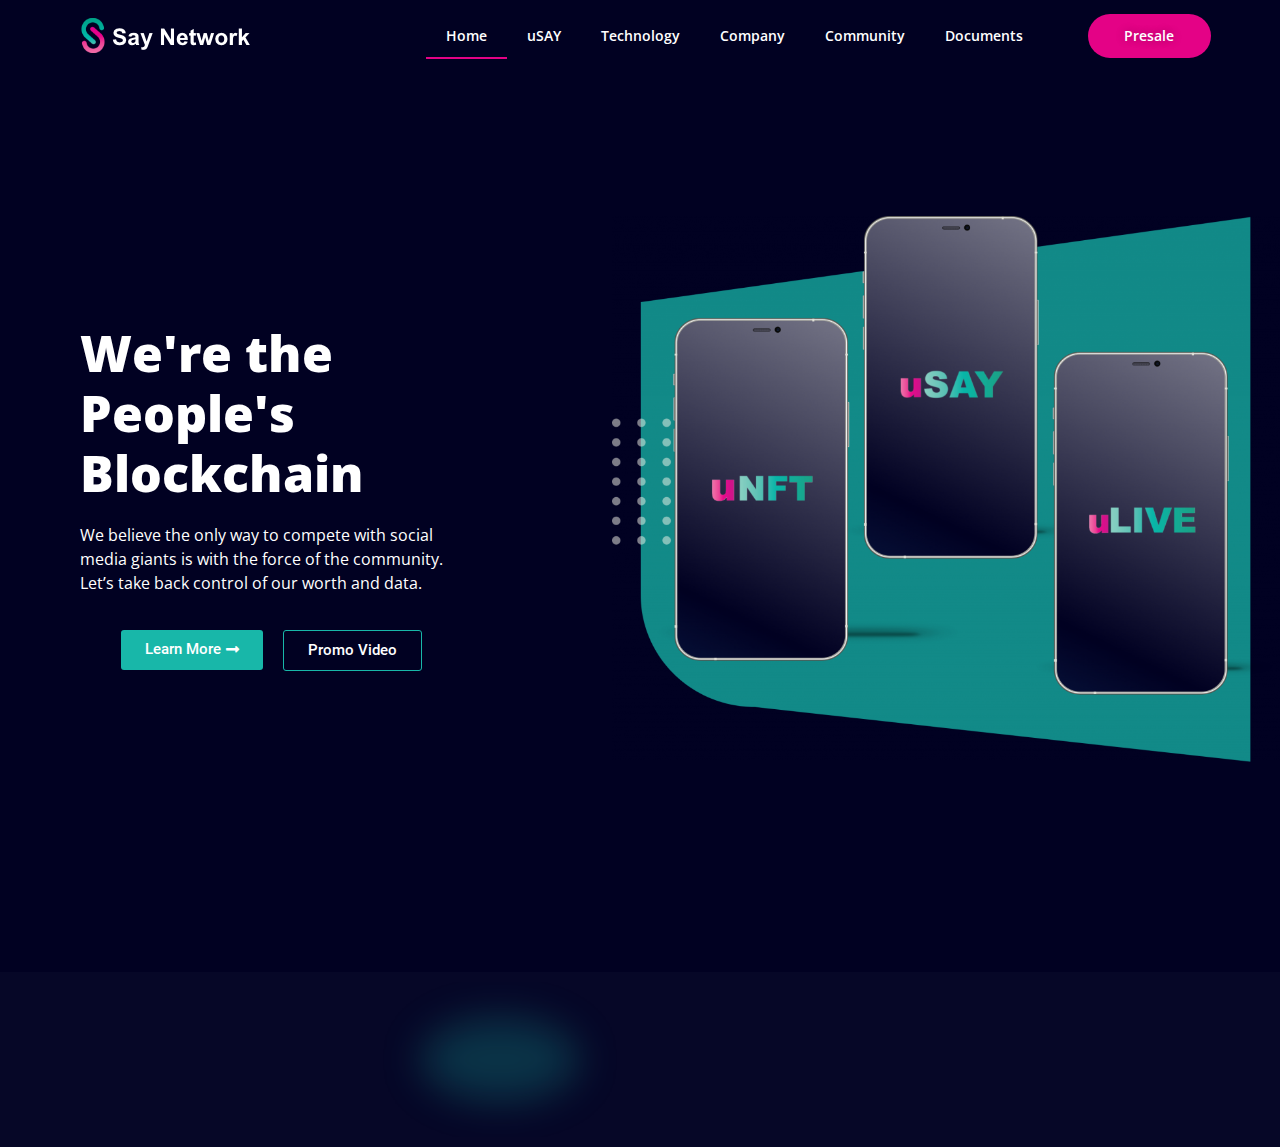
==== index.html @ 8c5a683a "init" ====
<!DOCTYPE html>
<html lang="en-US">

<head>
	<meta charset="UTF-8">
	<title>We&#039;re the People&#039;s Blockchain</title>
	<meta name="robots" content="max-image-preview:large">
	<link rel="dns-prefetch" href="//s.w.org">
	<link rel="alternate" type="application/rss+xml" title=" &raquo; Feed" href="https://saynetwork.io/feed/">
	<link rel="alternate" type="application/rss+xml" title=" &raquo; Comments Feed"
		href="https://saynetwork.io/comments/feed/">
	<script type="text/javascript">
		window._wpemojiSettings = {
			"baseUrl": "https:\/\/s.w.org\/images\/core\/emoji\/14.0.0\/72x72\/",
			"ext": ".png",
			"svgUrl": "https:\/\/s.w.org\/images\/core\/emoji\/14.0.0\/svg\/",
			"svgExt": ".svg",
			"source": {
				"concatemoji": "https:\/\/saynetwork.io\/wp-includes\/js\/wp-emoji-release.min.js?ver=6.0"
			}
		};
		/*! This file is auto-generated */
		! function (e, a, t) {
			var n, r, o, i = a.createElement("canvas"),
				p = i.getContext && i.getContext("2d");

			function s(e, t) {
				var a = String.fromCharCode,
					e = (p.clearRect(0, 0, i.width, i.height), p.fillText(a.apply(this, e), 0, 0), i.toDataURL());
				return p.clearRect(0, 0, i.width, i.height), p.fillText(a.apply(this, t), 0, 0), e === i.toDataURL()
			}

			function c(e) {
				var t = a.createElement("script");
				t.src = e, t.defer = t.type = "text/javascript", a.getElementsByTagName("head")[0].appendChild(t)
			}
			for (o = Array("flag", "emoji"), t.supports = {
					everything: !0,
					everythingExceptFlag: !0
				}, r = 0; r < o.length; r++) t.supports[o[r]] = function (e) {
				if (!p || !p.fillText) return !1;
				switch (p.textBaseline = "top", p.font = "600 32px Arial", e) {
					case "flag":
						return s([127987, 65039, 8205, 9895, 65039], [127987, 65039, 8203, 9895, 65039]) ? !1 : !s([55356,
							56826, 55356, 56819
						], [55356, 56826, 8203, 55356, 56819]) && !s([55356, 57332, 56128, 56423, 56128, 56418, 56128,
							56421, 56128, 56430, 56128, 56423, 56128, 56447
						], [55356, 57332, 8203, 56128, 56423, 8203, 56128, 56418, 8203, 56128, 56421, 8203, 56128,
							56430, 8203, 56128, 56423, 8203, 56128, 56447
						]);
					case "emoji":
						return !s([129777, 127995, 8205, 129778, 127999], [129777, 127995, 8203, 129778, 127999])
				}
				return !1
			}(o[r]), t.supports.everything = t.supports.everything && t.supports[o[r]], "flag" !== o[r] && (t.supports
				.everythingExceptFlag = t.supports.everythingExceptFlag && t.supports[o[r]]);
			t.supports.everythingExceptFlag = t.supports.everythingExceptFlag && !t.supports.flag, t.DOMReady = !1, t
				.readyCallback = function () {
					t.DOMReady = !0
				}, t.supports.everything || (n = function () {
						t.readyCallback()
					}, a.addEventListener ? (a.addEventListener("DOMContentLoaded", n, !1), e.addEventListener("load", n, !
					1)) : (e.attachEvent("onload", n), a.attachEvent("onreadystatechange", function () {
						"complete" === a.readyState && t.readyCallback()
					})), (e = t.source || {}).concatemoji ? c(e.concatemoji) : e.wpemoji && e.twemoji && (c(e.twemoji), c(e
						.wpemoji)))
		}(window, document, window._wpemojiSettings);
	</script>
	<style type="text/css">
		img.wp-smiley,
		img.emoji {
			display: inline !important;
			border: none !important;
			box-shadow: none !important;
			height: 1em !important;
			width: 1em !important;
			margin: 0 0.07em !important;
			vertical-align: -0.1em !important;
			background: none !important;
			padding: 0 !important;
		}
	</style>
	<link rel="stylesheet" id="wp-block-library-css" href="css/style.min_1.css" type="text/css" media="all">
	<link rel="stylesheet" id="wc-blocks-vendors-style-css" href="css/wc-blocks-vendors-style.css" type="text/css"
		media="all">
	<link rel="stylesheet" id="wc-blocks-style-css" href="css/wc-blocks-style.css" type="text/css" media="all">
	<style id="global-styles-inline-css" type="text/css">
		body {
			--wp--preset--color--black: #000000;
			--wp--preset--color--cyan-bluish-gray: #abb8c3;
			--wp--preset--color--white: #ffffff;
			--wp--preset--color--pale-pink: #f78da7;
			--wp--preset--color--vivid-red: #cf2e2e;
			--wp--preset--color--luminous-vivid-orange: #ff6900;
			--wp--preset--color--luminous-vivid-amber: #fcb900;
			--wp--preset--color--light-green-cyan: #7bdcb5;
			--wp--preset--color--vivid-green-cyan: #00d084;
			--wp--preset--color--pale-cyan-blue: #8ed1fc;
			--wp--preset--color--vivid-cyan-blue: #0693e3;
			--wp--preset--color--vivid-purple: #9b51e0;
			--wp--preset--gradient--vivid-cyan-blue-to-vivid-purple: linear-gradient(135deg, rgba(6, 147, 227, 1) 0%, rgb(155, 81, 224) 100%);
			--wp--preset--gradient--light-green-cyan-to-vivid-green-cyan: linear-gradient(135deg, rgb(122, 220, 180) 0%, rgb(0, 208, 130) 100%);
			--wp--preset--gradient--luminous-vivid-amber-to-luminous-vivid-orange: linear-gradient(135deg, rgba(252, 185, 0, 1) 0%, rgba(255, 105, 0, 1) 100%);
			--wp--preset--gradient--luminous-vivid-orange-to-vivid-red: linear-gradient(135deg, rgba(255, 105, 0, 1) 0%, rgb(207, 46, 46) 100%);
			--wp--preset--gradient--very-light-gray-to-cyan-bluish-gray: linear-gradient(135deg, rgb(238, 238, 238) 0%, rgb(169, 184, 195) 100%);
			--wp--preset--gradient--cool-to-warm-spectrum: linear-gradient(135deg, rgb(74, 234, 220) 0%, rgb(151, 120, 209) 20%, rgb(207, 42, 186) 40%, rgb(238, 44, 130) 60%, rgb(251, 105, 98) 80%, rgb(254, 248, 76) 100%);
			--wp--preset--gradient--blush-light-purple: linear-gradient(135deg, rgb(255, 206, 236) 0%, rgb(152, 150, 240) 100%);
			--wp--preset--gradient--blush-bordeaux: linear-gradient(135deg, rgb(254, 205, 165) 0%, rgb(254, 45, 45) 50%, rgb(107, 0, 62) 100%);
			--wp--preset--gradient--luminous-dusk: linear-gradient(135deg, rgb(255, 203, 112) 0%, rgb(199, 81, 192) 50%, rgb(65, 88, 208) 100%);
			--wp--preset--gradient--pale-ocean: linear-gradient(135deg, rgb(255, 245, 203) 0%, rgb(182, 227, 212) 50%, rgb(51, 167, 181) 100%);
			--wp--preset--gradient--electric-grass: linear-gradient(135deg, rgb(202, 248, 128) 0%, rgb(113, 206, 126) 100%);
			--wp--preset--gradient--midnight: linear-gradient(135deg, rgb(2, 3, 129) 0%, rgb(40, 116, 252) 100%);
			--wp--preset--duotone--dark-grayscale: url('index.html#wp-duotone-dark-grayscale');
			--wp--preset--duotone--grayscale: url('index.html#wp-duotone-grayscale');
			--wp--preset--duotone--purple-yellow: url('index.html#wp-duotone-purple-yellow');
			--wp--preset--duotone--blue-red: url('index.html#wp-duotone-blue-red');
			--wp--preset--duotone--midnight: url('index.html#wp-duotone-midnight');
			--wp--preset--duotone--magenta-yellow: url('index.html#wp-duotone-magenta-yellow');
			--wp--preset--duotone--purple-green: url('index.html#wp-duotone-purple-green');
			--wp--preset--duotone--blue-orange: url('index.html#wp-duotone-blue-orange');
			--wp--preset--font-size--small: 13px;
			--wp--preset--font-size--medium: 20px;
			--wp--preset--font-size--large: 36px;
			--wp--preset--font-size--x-large: 42px;
		}

		.has-black-color {
			color: var(--wp--preset--color--black) !important;
		}

		.has-cyan-bluish-gray-color {
			color: var(--wp--preset--color--cyan-bluish-gray) !important;
		}

		.has-white-color {
			color: var(--wp--preset--color--white) !important;
		}

		.has-pale-pink-color {
			color: var(--wp--preset--color--pale-pink) !important;
		}

		.has-vivid-red-color {
			color: var(--wp--preset--color--vivid-red) !important;
		}

		.has-luminous-vivid-orange-color {
			color: var(--wp--preset--color--luminous-vivid-orange) !important;
		}

		.has-luminous-vivid-amber-color {
			color: var(--wp--preset--color--luminous-vivid-amber) !important;
		}

		.has-light-green-cyan-color {
			color: var(--wp--preset--color--light-green-cyan) !important;
		}

		.has-vivid-green-cyan-color {
			color: var(--wp--preset--color--vivid-green-cyan) !important;
		}

		.has-pale-cyan-blue-color {
			color: var(--wp--preset--color--pale-cyan-blue) !important;
		}

		.has-vivid-cyan-blue-color {
			color: var(--wp--preset--color--vivid-cyan-blue) !important;
		}

		.has-vivid-purple-color {
			color: var(--wp--preset--color--vivid-purple) !important;
		}

		.has-black-background-color {
			background-color: var(--wp--preset--color--black) !important;
		}

		.has-cyan-bluish-gray-background-color {
			background-color: var(--wp--preset--color--cyan-bluish-gray) !important;
		}

		.has-white-background-color {
			background-color: var(--wp--preset--color--white) !important;
		}

		.has-pale-pink-background-color {
			background-color: var(--wp--preset--color--pale-pink) !important;
		}

		.has-vivid-red-background-color {
			background-color: var(--wp--preset--color--vivid-red) !important;
		}

		.has-luminous-vivid-orange-background-color {
			background-color: var(--wp--preset--color--luminous-vivid-orange) !important;
		}

		.has-luminous-vivid-amber-background-color {
			background-color: var(--wp--preset--color--luminous-vivid-amber) !important;
		}

		.has-light-green-cyan-background-color {
			background-color: var(--wp--preset--color--light-green-cyan) !important;
		}

		.has-vivid-green-cyan-background-color {
			background-color: var(--wp--preset--color--vivid-green-cyan) !important;
		}

		.has-pale-cyan-blue-background-color {
			background-color: var(--wp--preset--color--pale-cyan-blue) !important;
		}

		.has-vivid-cyan-blue-background-color {
			background-color: var(--wp--preset--color--vivid-cyan-blue) !important;
		}

		.has-vivid-purple-background-color {
			background-color: var(--wp--preset--color--vivid-purple) !important;
		}

		.has-black-border-color {
			border-color: var(--wp--preset--color--black) !important;
		}

		.has-cyan-bluish-gray-border-color {
			border-color: var(--wp--preset--color--cyan-bluish-gray) !important;
		}

		.has-white-border-color {
			border-color: var(--wp--preset--color--white) !important;
		}

		.has-pale-pink-border-color {
			border-color: var(--wp--preset--color--pale-pink) !important;
		}

		.has-vivid-red-border-color {
			border-color: var(--wp--preset--color--vivid-red) !important;
		}

		.has-luminous-vivid-orange-border-color {
			border-color: var(--wp--preset--color--luminous-vivid-orange) !important;
		}

		.has-luminous-vivid-amber-border-color {
			border-color: var(--wp--preset--color--luminous-vivid-amber) !important;
		}

		.has-light-green-cyan-border-color {
			border-color: var(--wp--preset--color--light-green-cyan) !important;
		}

		.has-vivid-green-cyan-border-color {
			border-color: var(--wp--preset--color--vivid-green-cyan) !important;
		}

		.has-pale-cyan-blue-border-color {
			border-color: var(--wp--preset--color--pale-cyan-blue) !important;
		}

		.has-vivid-cyan-blue-border-color {
			border-color: var(--wp--preset--color--vivid-cyan-blue) !important;
		}

		.has-vivid-purple-border-color {
			border-color: var(--wp--preset--color--vivid-purple) !important;
		}

		.has-vivid-cyan-blue-to-vivid-purple-gradient-background {
			background: var(--wp--preset--gradient--vivid-cyan-blue-to-vivid-purple) !important;
		}

		.has-light-green-cyan-to-vivid-green-cyan-gradient-background {
			background: var(--wp--preset--gradient--light-green-cyan-to-vivid-green-cyan) !important;
		}

		.has-luminous-vivid-amber-to-luminous-vivid-orange-gradient-background {
			background: var(--wp--preset--gradient--luminous-vivid-amber-to-luminous-vivid-orange) !important;
		}

		.has-luminous-vivid-orange-to-vivid-red-gradient-background {
			background: var(--wp--preset--gradient--luminous-vivid-orange-to-vivid-red) !important;
		}

		.has-very-light-gray-to-cyan-bluish-gray-gradient-background {
			background: var(--wp--preset--gradient--very-light-gray-to-cyan-bluish-gray) !important;
		}

		.has-cool-to-warm-spectrum-gradient-background {
			background: var(--wp--preset--gradient--cool-to-warm-spectrum) !important;
		}

		.has-blush-light-purple-gradient-background {
			background: var(--wp--preset--gradient--blush-light-purple) !important;
		}

		.has-blush-bordeaux-gradient-background {
			background: var(--wp--preset--gradient--blush-bordeaux) !important;
		}

		.has-luminous-dusk-gradient-background {
			background: var(--wp--preset--gradient--luminous-dusk) !important;
		}

		.has-pale-ocean-gradient-background {
			background: var(--wp--preset--gradient--pale-ocean) !important;
		}

		.has-electric-grass-gradient-background {
			background: var(--wp--preset--gradient--electric-grass) !important;
		}

		.has-midnight-gradient-background {
			background: var(--wp--preset--gradient--midnight) !important;
		}

		.has-small-font-size {
			font-size: var(--wp--preset--font-size--small) !important;
		}

		.has-medium-font-size {
			font-size: var(--wp--preset--font-size--medium) !important;
		}

		.has-large-font-size {
			font-size: var(--wp--preset--font-size--large) !important;
		}

		.has-x-large-font-size {
			font-size: var(--wp--preset--font-size--x-large) !important;
		}
	</style>
	<link rel="stylesheet" id="woocommerce-layout-css" href="css/woocommerce-layout.css" type="text/css" media="all">
	<link rel="stylesheet" id="woocommerce-smallscreen-css" href="css/woocommerce-smallscreen.css" type="text/css"
		media="only screen and (max-width: 768px)">
	<link rel="stylesheet" id="woocommerce-general-css" href="css/woocommerce.css" type="text/css" media="all">
	<style id="woocommerce-inline-inline-css" type="text/css">
		.woocommerce form .form-row .required {
			visibility: visible;
		}
	</style>
	<link rel="stylesheet" id="hello-elementor-css" href="css/style.min.css" type="text/css" media="all">
	<link rel="stylesheet" id="hello-elementor-theme-style-css" href="css/theme.min.css" type="text/css" media="all">
	<link rel="stylesheet" id="elementor-frontend-css" href="css/frontend-lite.min_1.css" type="text/css" media="all">
	<link rel="stylesheet" id="elementor-post-6-css" href="css/post-6.css" type="text/css" media="all">
	<link rel="stylesheet" id="elementor-icons-css" href="css/elementor-icons.min.css" type="text/css" media="all">
	<link rel="stylesheet" id="elementor-pro-css" href="css/frontend-lite.min.css" type="text/css" media="all">
	<link rel="stylesheet" id="elementor-global-css" href="css/global.css" type="text/css" media="all">
	<link rel="stylesheet" id="elementor-post-14-css" href="css/post-14.css" type="text/css" media="all">
	<link rel="stylesheet" id="google-fonts-1-css" href="css/css.css" type="text/css" media="all">
	<link rel="stylesheet" id="elementor-icons-shared-0-css" href="css/fontawesome.min.css" type="text/css" media="all">
	<link rel="stylesheet" id="elementor-icons-fa-solid-css" href="css/solid.min.css" type="text/css" media="all">
	<script type="text/javascript" id="wpm-6310-ajax-script-js-extra">
		/* <![CDATA[ */
		var my_ajax_object = {
			"ajax_url": "https:\/\/saynetwork.io\/wp-admin\/admin-ajax.php"
		};
		/* ]]> */
	</script>
	<script type="text/javascript" src="js/ajaxdata.js" id="wpm-6310-ajax-script-js"></script>
	<script type="text/javascript" src="js/jquery.min.js" id="jquery-core-js"></script>
	<script type="text/javascript" src="js/jquery-migrate.min.js" id="jquery-migrate-js"></script>
	<link rel="https://api.w.org/" href="https://saynetwork.io/wp-json/">
	<link rel="alternate" type="application/json" href="https://saynetwork.io/wp-json/wp/v2/pages/14">
	<link rel="EditURI" type="application/rsd+xml" title="RSD" href="https://saynetwork.io/xmlrpc.php?rsd">
	<link rel="wlwmanifest" type="application/wlwmanifest+xml" href="https://saynetwork.io/wp-includes/wlwmanifest.xml">
	<meta name="generator" content="WordPress 6.0">
	<meta name="generator" content="WooCommerce 6.5.1">
	<link rel="canonical" href="https://saynetwork.io/">
	<link rel="shortlink" href="https://saynetwork.io/">
	<link rel="alternate" type="application/json+oembed"
		href="https://saynetwork.io/wp-json/oembed/1.0/embed?url=https%3A%2F%2Fsaynetwork.io%2F">
	<link rel="alternate" type="text/xml+oembed"
		href="https://saynetwork.io/wp-json/oembed/1.0/embed?url=https%3A%2F%2Fsaynetwork.io%2F&#038;format=xml">
	<noscript>
		<style>
			.woocommerce-product-gallery {
				opacity: 1 !important;
			}
		</style>
	</noscript>
	<link rel="icon" href="images/cropped-say-logo-icon--32x32.png" sizes="32x32">
	<link rel="icon" href="images/cropped-say-logo-icon--192x192.png" sizes="192x192">
	<link rel="apple-touch-icon" href="images/cropped-say-logo-icon--180x180.png">
	<meta name="msapplication-TileImage"
		content="https://saynetwork.io/wp-content/uploads/2022/05/cropped-say-logo-icon--270x270.png">
	<style type="text/css" id="wp-custom-css">
		.elementor-nav-menu--dropdown a {
			color: #ffffff !important;
		}

		.elementor-nav-menu--dropdown .elementor-item.elementor-item-active,
		.elementor-nav-menu--dropdown .elementor-item.highlighted,
		.elementor-nav-menu--dropdown .elementor-item:focus,
		.elementor-nav-menu--dropdown .elementor-item:hover,
		.elementor-sub-item.elementor-item-active,
		.elementor-sub-item.highlighted,
		.elementor-sub-item:focus,
		.elementor-sub-item:hover {
			background-color: #010122 !important;
			color: #E40286 !important;
		}

		.elementor-nav-menu--dropdown .elementor-item.elementor-item-active,
		.elementor-nav-menu--dropdown .elementor-item.highlighted,
		.elementor-nav-menu--dropdown .elementor-item:focus,
		.elementor-nav-menu--dropdown .elementor-item:hover,
		.elementor-sub-item.elementor-item-active,
		.elementor-sub-item.highlighted,
		.elementor-sub-item:focus,
		.elementor-sub-item {
			background-color: #010122 !important;
			color: white;
		}

		.elementor-nav-menu--dropdown {
			background-color: #010122 !important;
		}
	</style>
	<meta name="viewport" content="width=device-width, initial-scale=1.0, viewport-fit=cover">
</head>

<body
	class="home page-template page-template-elementor_canvas page page-id-14 theme-hello-elementor woocommerce-no-js elementor-default elementor-template-canvas elementor-kit-6 elementor-page elementor-page-14">
	<svg xmlns="http://www.w3.org/2000/svg" viewBox="0 0 0 0" width="0" height="0" focusable="false" role="none"
		style="visibility: hidden; position: absolute; left: -9999px; overflow: hidden;">
		<defs>
			<filter id="wp-duotone-dark-grayscale">
				<fecolormatrix color-interpolation-filters="sRGB" type="matrix"
					values=" .299 .587 .114 0 0 .299 .587 .114 0 0 .299 .587 .114 0 0 .299 .587 .114 0 0 " />
				<fecomponenttransfer color-interpolation-filters="sRGB">
					<fefuncr type="table" tableValues="0 0.49803921568627" />
					<fefuncg type="table" tableValues="0 0.49803921568627" />
					<fefuncb type="table" tableValues="0 0.49803921568627" />
					<fefunca type="table" tableValues="1 1" />
				</fecomponenttransfer>
				<fecomposite in2="SourceGraphic" operator="in" />
			</filter>
		</defs>
	</svg><svg xmlns="http://www.w3.org/2000/svg" viewBox="0 0 0 0" width="0" height="0" focusable="false" role="none"
		style="visibility: hidden; position: absolute; left: -9999px; overflow: hidden;">
		<defs>
			<filter id="wp-duotone-grayscale">
				<fecolormatrix color-interpolation-filters="sRGB" type="matrix"
					values=" .299 .587 .114 0 0 .299 .587 .114 0 0 .299 .587 .114 0 0 .299 .587 .114 0 0 " />
				<fecomponenttransfer color-interpolation-filters="sRGB">
					<fefuncr type="table" tableValues="0 1" />
					<fefuncg type="table" tableValues="0 1" />
					<fefuncb type="table" tableValues="0 1" />
					<fefunca type="table" tableValues="1 1" />
				</fecomponenttransfer>
				<fecomposite in2="SourceGraphic" operator="in" />
			</filter>
		</defs>
	</svg><svg xmlns="http://www.w3.org/2000/svg" viewBox="0 0 0 0" width="0" height="0" focusable="false" role="none"
		style="visibility: hidden; position: absolute; left: -9999px; overflow: hidden;">
		<defs>
			<filter id="wp-duotone-purple-yellow">
				<fecolormatrix color-interpolation-filters="sRGB" type="matrix"
					values=" .299 .587 .114 0 0 .299 .587 .114 0 0 .299 .587 .114 0 0 .299 .587 .114 0 0 " />
				<fecomponenttransfer color-interpolation-filters="sRGB">
					<fefuncr type="table" tableValues="0.54901960784314 0.98823529411765" />
					<fefuncg type="table" tableValues="0 1" />
					<fefuncb type="table" tableValues="0.71764705882353 0.25490196078431" />
					<fefunca type="table" tableValues="1 1" />
				</fecomponenttransfer>
				<fecomposite in2="SourceGraphic" operator="in" />
			</filter>
		</defs>
	</svg><svg xmlns="http://www.w3.org/2000/svg" viewBox="0 0 0 0" width="0" height="0" focusable="false" role="none"
		style="visibility: hidden; position: absolute; left: -9999px; overflow: hidden;">
		<defs>
			<filter id="wp-duotone-blue-red">
				<fecolormatrix color-interpolation-filters="sRGB" type="matrix"
					values=" .299 .587 .114 0 0 .299 .587 .114 0 0 .299 .587 .114 0 0 .299 .587 .114 0 0 " />
				<fecomponenttransfer color-interpolation-filters="sRGB">
					<fefuncr type="table" tableValues="0 1" />
					<fefuncg type="table" tableValues="0 0.27843137254902" />
					<fefuncb type="table" tableValues="0.5921568627451 0.27843137254902" />
					<fefunca type="table" tableValues="1 1" />
				</fecomponenttransfer>
				<fecomposite in2="SourceGraphic" operator="in" />
			</filter>
		</defs>
	</svg><svg xmlns="http://www.w3.org/2000/svg" viewBox="0 0 0 0" width="0" height="0" focusable="false" role="none"
		style="visibility: hidden; position: absolute; left: -9999px; overflow: hidden;">
		<defs>
			<filter id="wp-duotone-midnight">
				<fecolormatrix color-interpolation-filters="sRGB" type="matrix"
					values=" .299 .587 .114 0 0 .299 .587 .114 0 0 .299 .587 .114 0 0 .299 .587 .114 0 0 " />
				<fecomponenttransfer color-interpolation-filters="sRGB">
					<fefuncr type="table" tableValues="0 0" />
					<fefuncg type="table" tableValues="0 0.64705882352941" />
					<fefuncb type="table" tableValues="0 1" />
					<fefunca type="table" tableValues="1 1" />
				</fecomponenttransfer>
				<fecomposite in2="SourceGraphic" operator="in" />
			</filter>
		</defs>
	</svg><svg xmlns="http://www.w3.org/2000/svg" viewBox="0 0 0 0" width="0" height="0" focusable="false" role="none"
		style="visibility: hidden; position: absolute; left: -9999px; overflow: hidden;">
		<defs>
			<filter id="wp-duotone-magenta-yellow">
				<fecolormatrix color-interpolation-filters="sRGB" type="matrix"
					values=" .299 .587 .114 0 0 .299 .587 .114 0 0 .299 .587 .114 0 0 .299 .587 .114 0 0 " />
				<fecomponenttransfer color-interpolation-filters="sRGB">
					<fefuncr type="table" tableValues="0.78039215686275 1" />
					<fefuncg type="table" tableValues="0 0.94901960784314" />
					<fefuncb type="table" tableValues="0.35294117647059 0.47058823529412" />
					<fefunca type="table" tableValues="1 1" />
				</fecomponenttransfer>
				<fecomposite in2="SourceGraphic" operator="in" />
			</filter>
		</defs>
	</svg><svg xmlns="http://www.w3.org/2000/svg" viewBox="0 0 0 0" width="0" height="0" focusable="false" role="none"
		style="visibility: hidden; position: absolute; left: -9999px; overflow: hidden;">
		<defs>
			<filter id="wp-duotone-purple-green">
				<fecolormatrix color-interpolation-filters="sRGB" type="matrix"
					values=" .299 .587 .114 0 0 .299 .587 .114 0 0 .299 .587 .114 0 0 .299 .587 .114 0 0 " />
				<fecomponenttransfer color-interpolation-filters="sRGB">
					<fefuncr type="table" tableValues="0.65098039215686 0.40392156862745" />
					<fefuncg type="table" tableValues="0 1" />
					<fefuncb type="table" tableValues="0.44705882352941 0.4" />
					<fefunca type="table" tableValues="1 1" />
				</fecomponenttransfer>
				<fecomposite in2="SourceGraphic" operator="in" />
			</filter>
		</defs>
	</svg><svg xmlns="http://www.w3.org/2000/svg" viewBox="0 0 0 0" width="0" height="0" focusable="false" role="none"
		style="visibility: hidden; position: absolute; left: -9999px; overflow: hidden;">
		<defs>
			<filter id="wp-duotone-blue-orange">
				<fecolormatrix color-interpolation-filters="sRGB" type="matrix"
					values=" .299 .587 .114 0 0 .299 .587 .114 0 0 .299 .587 .114 0 0 .299 .587 .114 0 0 " />
				<fecomponenttransfer color-interpolation-filters="sRGB">
					<fefuncr type="table" tableValues="0.098039215686275 1" />
					<fefuncg type="table" tableValues="0 0.66274509803922" />
					<fefuncb type="table" tableValues="0.84705882352941 0.41960784313725" />
					<fefunca type="table" tableValues="1 1" />
				</fecomponenttransfer>
				<fecomposite in2="SourceGraphic" operator="in" />
			</filter>
		</defs>
	</svg>
	<div data-elementor-type="wp-page" data-elementor-id="14" class="elementor elementor-14">
		<section
			class="elementor-section elementor-top-section elementor-element elementor-element-25d747e elementor-section-full_width elementor-hidden-tablet elementor-hidden-mobile elementor-section-height-default elementor-section-height-default"
			data-id="25d747e" data-element_type="section"
			data-settings="{&quot;background_background&quot;:&quot;classic&quot;}">
			<div class="elementor-container elementor-column-gap-no">
				<div class="elementor-column elementor-col-50 elementor-top-column elementor-element elementor-element-49ab698"
					data-id="49ab698" data-element_type="column">
					<div class="elementor-widget-wrap elementor-element-populated">
						<section
							class="elementor-section elementor-inner-section elementor-element elementor-element-101fad2 elementor-section-boxed elementor-section-height-default elementor-section-height-default"
							data-id="101fad2" data-element_type="section">
							<div class="elementor-container elementor-column-gap-default">
								<div class="elementor-column elementor-col-50 elementor-inner-column elementor-element elementor-element-64fe10d"
									data-id="64fe10d" data-element_type="column"
									data-settings="{&quot;background_background&quot;:&quot;classic&quot;}">
									<div class="elementor-widget-wrap elementor-element-populated">
										<div class="elementor-element elementor-element-a55228e elementor-widget elementor-widget-image"
											data-id="a55228e" data-element_type="widget"
											data-widget_type="image.default">
											<div class="elementor-widget-container">
												<style>
													/*! elementor - v3.6.5 - 27-04-2022 */
													.elementor-widget-image {
														text-align: center
													}

													.elementor-widget-image a {
														display: inline-block
													}

													.elementor-widget-image a img[src$=".svg"] {
														width: 48px
													}

													.elementor-widget-image img {
														vertical-align: middle;
														display: inline-block
													}
												</style> <a href="/">
													<img width="175" height="51" src="images/say-network-logo-1.png"
														class="attachment-medium size-medium" alt loading="lazy"> </a>
											</div>
										</div>
									</div>
								</div>
								<div class="elementor-column elementor-col-50 elementor-inner-column elementor-element elementor-element-a0a6b2f"
									data-id="a0a6b2f" data-element_type="column">
									<div class="elementor-widget-wrap elementor-element-populated">
										<div class="elementor-element elementor-element-5e82a3a elementor-nav-menu__align-left elementor-nav-menu--dropdown-tablet elementor-nav-menu__text-align-aside elementor-nav-menu--toggle elementor-nav-menu--burger elementor-widget elementor-widget-nav-menu"
											data-id="5e82a3a" data-element_type="widget"
											data-settings="{&quot;layout&quot;:&quot;horizontal&quot;,&quot;submenu_icon&quot;:{&quot;value&quot;:&quot;&lt;i class=\&quot;fas fa-caret-down\&quot;&gt;&lt;\/i&gt;&quot;,&quot;library&quot;:&quot;fa-solid&quot;},&quot;toggle&quot;:&quot;burger&quot;}"
											data-widget_type="nav-menu.default">
											<div class="elementor-widget-container">
												<link rel="stylesheet" href="css/widget-nav-menu.min.css">
												<nav migration_allowed="1" migrated="0" role="navigation"
													class="elementor-nav-menu--main elementor-nav-menu__container elementor-nav-menu--layout-horizontal e--pointer-underline e--animation-fade">
													<ul id="menu-1-5e82a3a" class="elementor-nav-menu">
														<li
															class="menu-item menu-item-type-post_type menu-item-object-page menu-item-home current-menu-item page_item page-item-14 current_page_item menu-item-17">
															<a href="/" aria-current="page"
																class="elementor-item elementor-item-active">Home</a>
														</li>
														<li
															class="menu-item menu-item-type-post_type menu-item-object-page menu-item-203">
															<a href="/usay/" class="elementor-item">uSAY</a></li>
														<li
															class="menu-item menu-item-type-post_type menu-item-object-page menu-item-251">
															<a href="/technology/"
																class="elementor-item">Technology</a></li>
														<li
															class="menu-item menu-item-type-custom menu-item-object-custom menu-item-has-children menu-item-514">
															<a class="elementor-item">Company</a>
															<ul class="sub-menu elementor-nav-menu--dropdown">
																<li
																	class="menu-item menu-item-type-post_type menu-item-object-page menu-item-270">
																	<a href="/team/"
																		class="elementor-sub-item">Team</a></li>
																<li
																	class="menu-item menu-item-type-custom menu-item-object-custom menu-item-515">
																	<a href="/vision&mision/"
																		class="elementor-sub-item">Vision &#038;
																		Mission</a></li>
																<li
																	class="menu-item menu-item-type-custom menu-item-object-custom menu-item-573">
																	<a class="elementor-sub-item">Partners</a></li>
															</ul>
														</li>
														<li
															class="menu-item menu-item-type-custom menu-item-object-custom menu-item-has-children menu-item-404">
															<a class="elementor-item">Community</a>
															<ul class="sub-menu elementor-nav-menu--dropdown">
																<li
																	class="menu-item menu-item-type-custom menu-item-object-custom menu-item-405">
																	<a href="https://discord.gg/meVp6PcJpz"
																		class="elementor-sub-item">Youtube</a></li>
																<li
																	class="menu-item menu-item-type-custom menu-item-object-custom menu-item-406">
																	<a href="https://t.me/saynetwork"
																		class="elementor-sub-item">Telegram</a></li>
																<li
																	class="menu-item menu-item-type-custom menu-item-object-custom menu-item-407">
																	<a href="https://www.reddit.com/r/SAYnetworkofficial/"
																		class="elementor-sub-item">Reddit</a></li>
																<li
																	class="menu-item menu-item-type-custom menu-item-object-custom menu-item-408">
																	<a href="https://twitter.com/SayNetworkDAO"
																		class="elementor-sub-item">Twitter</a></li>
																<li
																	class="menu-item menu-item-type-custom menu-item-object-custom menu-item-403">
																	<a href="https://medium.com/@SayNetworkDAO"
																		class="elementor-sub-item">Medium</a></li>
															</ul>
														</li>
														<li
															class="menu-item menu-item-type-custom menu-item-object-custom menu-item-has-children menu-item-520">
															<a class="elementor-item">Documents</a>
															<ul class="sub-menu elementor-nav-menu--dropdown">
																<li
																	class="menu-item menu-item-type-custom menu-item-object-custom menu-item-521">
																	<a href="https://saynetwork.io/wp-content/uploads/2022/05/Litepaper-Say-Network.pdf"
																		class="elementor-sub-item">Litepaper</a></li>
																<li
																	class="menu-item menu-item-type-custom menu-item-object-custom menu-item-522">
																	<a href="/roadmap/"
																		class="elementor-sub-item">Roadmap</a></li>
																<li
																	class="menu-item menu-item-type-custom menu-item-object-custom menu-item-523">
																	<a class="elementor-sub-item">Tokenomics</a></li>
																<li
																	class="menu-item menu-item-type-custom menu-item-object-custom menu-item-562">
																	<a href="/cybersecurity/"
																		class="elementor-sub-item">Cybersecurity</a>
																</li>
																<li
																	class="menu-item menu-item-type-custom menu-item-object-custom menu-item-516">
																	<a href="https://saynetwork.notion.site/How-to-Use-Solana-8cffcc6ff0db463593f4df710a6a6573"
																		class="elementor-sub-item">How to Use Solana</a>
																</li>
																<li
																	class="menu-item menu-item-type-custom menu-item-object-custom menu-item-518">
																	<a class="elementor-sub-item">Community Program</a>
																</li>
																<li
																	class="menu-item menu-item-type-custom menu-item-object-custom menu-item-519">
																	<a class="elementor-sub-item">Ambassador Program</a>
																</li>
															</ul>
														</li>
													</ul>
												</nav>
												<div class="elementor-menu-toggle" role="button" tabindex="0"
													aria-label="Menu Toggle" aria-expanded="false">
													<i aria-hidden="true" role="presentation"
														class="elementor-menu-toggle__icon--open eicon-menu-bar"></i><i
														aria-hidden="true" role="presentation"
														class="elementor-menu-toggle__icon--close eicon-close"></i>
													<span class="elementor-screen-only">Menu</span>
												</div>
												<nav class="elementor-nav-menu--dropdown elementor-nav-menu__container"
													role="navigation" aria-hidden="true">
													<ul id="menu-2-5e82a3a" class="elementor-nav-menu">
														<li
															class="menu-item menu-item-type-post_type menu-item-object-page menu-item-home current-menu-item page_item page-item-14 current_page_item menu-item-17">
															<a href="https://saynetwork.io/" aria-current="page"
																class="elementor-item elementor-item-active"
																tabindex="-1">Home</a></li>
														<li
															class="menu-item menu-item-type-post_type menu-item-object-page menu-item-203">
															<a href="https://saynetwork.io/usay/" class="elementor-item"
																tabindex="-1">uSAY</a></li>
														<li
															class="menu-item menu-item-type-post_type menu-item-object-page menu-item-251">
															<a href="https://saynetwork.io/technology/"
																class="elementor-item" tabindex="-1">Technology</a></li>
														<li
															class="menu-item menu-item-type-custom menu-item-object-custom menu-item-has-children menu-item-514">
															<a class="elementor-item" tabindex="-1">Company</a>
															<ul class="sub-menu elementor-nav-menu--dropdown">
																<li
																	class="menu-item menu-item-type-post_type menu-item-object-page menu-item-270">
																	<a href="https://saynetwork.io/team/"
																		class="elementor-sub-item"
																		tabindex="-1">Team</a></li>
																<li
																	class="menu-item menu-item-type-custom menu-item-object-custom menu-item-515">
																	<a href="https://saynetwork.notion.site/Vision-Mission-27c616c32dc349c7bf8f64ccdb606783"
																		class="elementor-sub-item" tabindex="-1">Vision
																		&#038; Mission</a></li>
																<li
																	class="menu-item menu-item-type-custom menu-item-object-custom menu-item-573">
																	<a class="elementor-sub-item"
																		tabindex="-1">Partners</a></li>
															</ul>
														</li>
														<li
															class="menu-item menu-item-type-custom menu-item-object-custom menu-item-has-children menu-item-404">
															<a class="elementor-item" tabindex="-1">Community</a>
															<ul class="sub-menu elementor-nav-menu--dropdown">
																<li
																	class="menu-item menu-item-type-custom menu-item-object-custom menu-item-405">
																	<a href="https://discord.gg/meVp6PcJpz"
																		class="elementor-sub-item"
																		tabindex="-1">Discord</a></li>
																<li
																	class="menu-item menu-item-type-custom menu-item-object-custom menu-item-406">
																	<a href="https://t.me/saynetwork"
																		class="elementor-sub-item"
																		tabindex="-1">Telegram</a></li>
																<li
																	class="menu-item menu-item-type-custom menu-item-object-custom menu-item-407">
																	<a href="https://www.reddit.com/r/SAYnetworkofficial/"
																		class="elementor-sub-item"
																		tabindex="-1">Reddit</a></li>
																<li
																	class="menu-item menu-item-type-custom menu-item-object-custom menu-item-408">
																	<a href="https://twitter.com/SayNetworkDAO"
																		class="elementor-sub-item"
																		tabindex="-1">Twitter</a></li>
																<li
																	class="menu-item menu-item-type-custom menu-item-object-custom menu-item-403">
																	<a href="https://medium.com/@SayNetworkDAO"
																		class="elementor-sub-item"
																		tabindex="-1">Medium</a></li>
															</ul>
														</li>
														<li
															class="menu-item menu-item-type-custom menu-item-object-custom menu-item-has-children menu-item-520">
															<a class="elementor-item" tabindex="-1">Documents</a>
															<ul class="sub-menu elementor-nav-menu--dropdown">
																<li
																	class="menu-item menu-item-type-custom menu-item-object-custom menu-item-521">
																	<a href="https://saynetwork.io/wp-content/uploads/2022/05/Litepaper-Say-Network.pdf"
																		class="elementor-sub-item"
																		tabindex="-1">Litepaper</a></li>
																<li
																	class="menu-item menu-item-type-custom menu-item-object-custom menu-item-522">
																	<a href="https://saynetwork.notion.site/Roadmap-ddfd795fc98c4df29affcbddb76a9c1c"
																		class="elementor-sub-item"
																		tabindex="-1">Roadmap</a></li>
																<li
																	class="menu-item menu-item-type-custom menu-item-object-custom menu-item-523">
																	<a class="elementor-sub-item"
																		tabindex="-1">Tokenomics</a></li>
																<li
																	class="menu-item menu-item-type-custom menu-item-object-custom menu-item-562">
																	<a href="https://saynetwork.notion.site/Cybersecurity-256e3fe0d6084123b5a9ab1c60300e3f"
																		class="elementor-sub-item"
																		tabindex="-1">Cybersecurity</a></li>
																<li
																	class="menu-item menu-item-type-custom menu-item-object-custom menu-item-516">
																	<a href="https://saynetwork.notion.site/How-to-Use-Solana-8cffcc6ff0db463593f4df710a6a6573"
																		class="elementor-sub-item" tabindex="-1">How to
																		Use Solana</a></li>
																<li
																	class="menu-item menu-item-type-custom menu-item-object-custom menu-item-518">
																	<a class="elementor-sub-item"
																		tabindex="-1">Community Program</a></li>
																<li
																	class="menu-item menu-item-type-custom menu-item-object-custom menu-item-519">
																	<a class="elementor-sub-item"
																		tabindex="-1">Ambassador Program</a></li>
															</ul>
														</li>
													</ul>
												</nav>
											</div>
										</div>
									</div>
								</div>
							</div>
						</section>
					</div>
				</div>
				<div class="elementor-column elementor-col-50 elementor-top-column elementor-element elementor-element-ad9fb67"
					data-id="ad9fb67" data-element_type="column">
					<div class="elementor-widget-wrap elementor-element-populated">
						<div class="elementor-element elementor-element-b956fbb elementor-align-justify elementor-widget__width-initial elementor-widget elementor-widget-button"
							data-id="b956fbb" data-element_type="widget" data-widget_type="button.default">
							<div class="elementor-widget-container">
								<div class="elementor-button-wrapper">
									<a href="#" class="elementor-button-link elementor-button elementor-size-md"
										role="button">
										<span class="elementor-button-content-wrapper">
											<span class="elementor-button-text">Presale</span>
										</span>
									</a>
								</div>
							</div>
						</div>
					</div>
				</div>
			</div>
		</section>
		<section
			class="elementor-section elementor-top-section elementor-element elementor-element-cf72c5c elementor-section-full_width elementor-section-height-default elementor-section-height-default"
			data-id="cf72c5c" data-element_type="section"
			data-settings="{&quot;background_background&quot;:&quot;classic&quot;}">
			<div class="elementor-container elementor-column-gap-no">
				<div class="elementor-column elementor-col-100 elementor-top-column elementor-element elementor-element-fe5b43e"
					data-id="fe5b43e" data-element_type="column">
					<div class="elementor-widget-wrap elementor-element-populated">
						<section
							class="elementor-section elementor-inner-section elementor-element elementor-element-011cd86 elementor-hidden-desktop elementor-section-boxed elementor-section-height-default elementor-section-height-default"
							data-id="011cd86" data-element_type="section">
							<div class="elementor-container elementor-column-gap-default">
								<div class="elementor-column elementor-col-50 elementor-inner-column elementor-element elementor-element-19d8cdc"
									data-id="19d8cdc" data-element_type="column"
									data-settings="{&quot;background_background&quot;:&quot;classic&quot;}">
									<div class="elementor-widget-wrap elementor-element-populated">
										<div class="elementor-element elementor-element-83f39d3 elementor-widget elementor-widget-image"
											data-id="83f39d3" data-element_type="widget"
											data-widget_type="image.default">
											<div class="elementor-widget-container">
												<a href="/">
													<img width="175" height="51" src="images/say-network-logo-1.png"
														class="attachment-medium size-medium" alt loading="lazy"> </a>
											</div>
										</div>
									</div>
								</div>
								<div class="elementor-column elementor-col-50 elementor-inner-column elementor-element elementor-element-8a4a408"
									data-id="8a4a408" data-element_type="column"
									data-settings="{&quot;background_background&quot;:&quot;classic&quot;}">
									<div class="elementor-widget-wrap elementor-element-populated">
										<div class="elementor-element elementor-element-5d3a3e5 elementor-nav-menu__align-right elementor-nav-menu--dropdown-tablet elementor-nav-menu__text-align-aside elementor-nav-menu--toggle elementor-nav-menu--burger elementor-widget elementor-widget-nav-menu"
											data-id="5d3a3e5" data-element_type="widget"
											data-settings="{&quot;layout&quot;:&quot;horizontal&quot;,&quot;submenu_icon&quot;:{&quot;value&quot;:&quot;&lt;i class=\&quot;fas fa-caret-down\&quot;&gt;&lt;\/i&gt;&quot;,&quot;library&quot;:&quot;fa-solid&quot;},&quot;toggle&quot;:&quot;burger&quot;}"
											data-widget_type="nav-menu.default">
											<div class="elementor-widget-container">
												<nav migration_allowed="1" migrated="0" role="navigation"
													class="elementor-nav-menu--main elementor-nav-menu__container elementor-nav-menu--layout-horizontal e--pointer-underline e--animation-fade">
													<ul id="menu-1-5d3a3e5" class="elementor-nav-menu">
														<li
															class="menu-item menu-item-type-post_type menu-item-object-page menu-item-home current-menu-item page_item page-item-14 current_page_item menu-item-17">
															<a href="https://saynetwork.io/" aria-current="page"
																class="elementor-item elementor-item-active">Home</a>
														</li>
														<li
															class="menu-item menu-item-type-post_type menu-item-object-page menu-item-203">
															<a href="https://saynetwork.io/usay/"
																class="elementor-item">uSAY</a></li>
														<li
															class="menu-item menu-item-type-post_type menu-item-object-page menu-item-251">
															<a href="https://saynetwork.io/technology/"
																class="elementor-item">Technology</a></li>
														<li
															class="menu-item menu-item-type-custom menu-item-object-custom menu-item-has-children menu-item-514">
															<a class="elementor-item">Company</a>
															<ul class="sub-menu elementor-nav-menu--dropdown">
																<li
																	class="menu-item menu-item-type-post_type menu-item-object-page menu-item-270">
																	<a href="https://saynetwork.io/team/"
																		class="elementor-sub-item">Team</a></li>
																<li
																	class="menu-item menu-item-type-custom menu-item-object-custom menu-item-515">
																	<a href="https://saynetwork.notion.site/Vision-Mission-27c616c32dc349c7bf8f64ccdb606783"
																		class="elementor-sub-item">Vision &#038;
																		Mission</a></li>
																<li
																	class="menu-item menu-item-type-custom menu-item-object-custom menu-item-573">
																	<a class="elementor-sub-item">Partners</a></li>
															</ul>
														</li>
														<li
															class="menu-item menu-item-type-custom menu-item-object-custom menu-item-has-children menu-item-404">
															<a class="elementor-item">Community</a>
															<ul class="sub-menu elementor-nav-menu--dropdown">
																<li
																	class="menu-item menu-item-type-custom menu-item-object-custom menu-item-405">
																	<a href="https://discord.gg/meVp6PcJpz"
																		class="elementor-sub-item">Discord</a></li>
																<li
																	class="menu-item menu-item-type-custom menu-item-object-custom menu-item-406">
																	<a href="https://t.me/saynetwork"
																		class="elementor-sub-item">Telegram</a></li>
																<li
																	class="menu-item menu-item-type-custom menu-item-object-custom menu-item-407">
																	<a href="https://www.reddit.com/r/SAYnetworkofficial/"
																		class="elementor-sub-item">Reddit</a></li>
																<li
																	class="menu-item menu-item-type-custom menu-item-object-custom menu-item-408">
																	<a href="https://twitter.com/SayNetworkDAO"
																		class="elementor-sub-item">Twitter</a></li>
																<li
																	class="menu-item menu-item-type-custom menu-item-object-custom menu-item-403">
																	<a href="https://medium.com/@SayNetworkDAO"
																		class="elementor-sub-item">Medium</a></li>
															</ul>
														</li>
														<li
															class="menu-item menu-item-type-custom menu-item-object-custom menu-item-has-children menu-item-520">
															<a class="elementor-item">Documents</a>
															<ul class="sub-menu elementor-nav-menu--dropdown">
																<li
																	class="menu-item menu-item-type-custom menu-item-object-custom menu-item-521">
																	<a href="https://saynetwork.io/wp-content/uploads/2022/05/Litepaper-Say-Network.pdf"
																		class="elementor-sub-item">Litepaper</a></li>
																<li
																	class="menu-item menu-item-type-custom menu-item-object-custom menu-item-522">
																	<a href="https://saynetwork.notion.site/Roadmap-ddfd795fc98c4df29affcbddb76a9c1c"
																		class="elementor-sub-item">Roadmap</a></li>
																<li
																	class="menu-item menu-item-type-custom menu-item-object-custom menu-item-523">
																	<a class="elementor-sub-item">Tokenomics</a></li>
																<li
																	class="menu-item menu-item-type-custom menu-item-object-custom menu-item-562">
																	<a href="https://saynetwork.notion.site/Cybersecurity-256e3fe0d6084123b5a9ab1c60300e3f"
																		class="elementor-sub-item">Cybersecurity</a>
																</li>
																<li
																	class="menu-item menu-item-type-custom menu-item-object-custom menu-item-516">
																	<a href="https://saynetwork.notion.site/How-to-Use-Solana-8cffcc6ff0db463593f4df710a6a6573"
																		class="elementor-sub-item">How to Use Solana</a>
																</li>
																<li
																	class="menu-item menu-item-type-custom menu-item-object-custom menu-item-518">
																	<a class="elementor-sub-item">Community Program</a>
																</li>
																<li
																	class="menu-item menu-item-type-custom menu-item-object-custom menu-item-519">
																	<a class="elementor-sub-item">Ambassador Program</a>
																</li>
															</ul>
														</li>
													</ul>
												</nav>
												<div class="elementor-menu-toggle" role="button" tabindex="0"
													aria-label="Menu Toggle" aria-expanded="false">
													<i aria-hidden="true" role="presentation"
														class="elementor-menu-toggle__icon--open eicon-menu-bar"></i><i
														aria-hidden="true" role="presentation"
														class="elementor-menu-toggle__icon--close eicon-close"></i>
													<span class="elementor-screen-only">Menu</span>
												</div>
												<nav class="elementor-nav-menu--dropdown elementor-nav-menu__container"
													role="navigation" aria-hidden="true">
													<ul id="menu-2-5d3a3e5" class="elementor-nav-menu">
														<li
															class="menu-item menu-item-type-post_type menu-item-object-page menu-item-home current-menu-item page_item page-item-14 current_page_item menu-item-17">
															<a href="/" aria-current="page"
																class="elementor-item elementor-item-active"
																tabindex="-1">Home</a></li>
														<li
															class="menu-item menu-item-type-post_type menu-item-object-page menu-item-203">
															<a href="/usay/" class="elementor-item"
																tabindex="-1">uSAY</a></li>
														<li
															class="menu-item menu-item-type-post_type menu-item-object-page menu-item-251">
															<a href="/technology/"
																class="elementor-item" tabindex="-1">Technology</a></li>
														<li
															class="menu-item menu-item-type-custom menu-item-object-custom menu-item-has-children menu-item-514">
															<a class="elementor-item" tabindex="-1">Company</a>
															<ul class="sub-menu elementor-nav-menu--dropdown">
																<li
																	class="menu-item menu-item-type-post_type menu-item-object-page menu-item-270">
																	<a href="/team/"
																		class="elementor-sub-item"
																		tabindex="-1">Team</a></li>
																<li
																	class="menu-item menu-item-type-custom menu-item-object-custom menu-item-515">
																	<a href="/vision&mision/"
																		class="elementor-sub-item" tabindex="-1">Vision
																		&#038; Mission</a></li>
																<li
																	class="menu-item menu-item-type-custom menu-item-object-custom menu-item-573">
																	<a class="elementor-sub-item"
																		tabindex="-1">Partners</a></li>
															</ul>
														</li>
														<li
															class="menu-item menu-item-type-custom menu-item-object-custom menu-item-has-children menu-item-404">
															<a class="elementor-item" tabindex="-1">Community</a>
															<ul class="sub-menu elementor-nav-menu--dropdown">
																<li
																	class="menu-item menu-item-type-custom menu-item-object-custom menu-item-405">
																	<a href="https://discord.gg/meVp6PcJpz"
																		class="elementor-sub-item"
																		tabindex="-1">Youtube</a></li>
																<li
																	class="menu-item menu-item-type-custom menu-item-object-custom menu-item-406">
																	<a href="https://t.me/saynetwork"
																		class="elementor-sub-item"
																		tabindex="-1">Telegram</a></li>
																<li
																	class="menu-item menu-item-type-custom menu-item-object-custom menu-item-407">
																	<a href="https://www.reddit.com/r/SAYnetworkofficial/"
																		class="elementor-sub-item"
																		tabindex="-1">Reddit</a></li>
																<li
																	class="menu-item menu-item-type-custom menu-item-object-custom menu-item-408">
																	<a href="https://twitter.com/SayNetworkDAO"
																		class="elementor-sub-item"
																		tabindex="-1">Twitter</a></li>
																<li
																	class="menu-item menu-item-type-custom menu-item-object-custom menu-item-403">
																	<a href="https://medium.com/@SayNetworkDAO"
																		class="elementor-sub-item"
																		tabindex="-1">Medium</a></li>
															</ul>
														</li>
														<li
															class="menu-item menu-item-type-custom menu-item-object-custom menu-item-has-children menu-item-520">
															<a class="elementor-item" tabindex="-1">Documents</a>
															<ul class="sub-menu elementor-nav-menu--dropdown">
																<li
																	class="menu-item menu-item-type-custom menu-item-object-custom menu-item-521">
																	<a href="https://saynetwork.io/wp-content/uploads/2022/05/Litepaper-Say-Network.pdf"
																		class="elementor-sub-item"
																		tabindex="-1">Litepaper</a></li>
																<li
																	class="menu-item menu-item-type-custom menu-item-object-custom menu-item-522">
																	<a href="/roadmap/"
																		class="elementor-sub-item"
																		tabindex="-1">Roadmap</a></li>
																<li
																	class="menu-item menu-item-type-custom menu-item-object-custom menu-item-523">
																	<a class="elementor-sub-item"
																		tabindex="-1">Tokenomics</a></li>
																<li
																	class="menu-item menu-item-type-custom menu-item-object-custom menu-item-562">
																	<a href="/cybersecurity/"
																		class="elementor-sub-item"
																		tabindex="-1">Cybersecurity</a></li>
																<li
																	class="menu-item menu-item-type-custom menu-item-object-custom menu-item-516">
																	<a href="https://saynetwork.notion.site/How-to-Use-Solana-8cffcc6ff0db463593f4df710a6a6573"
																		class="elementor-sub-item" tabindex="-1">How to
																		Use Solana</a></li>
																<li
																	class="menu-item menu-item-type-custom menu-item-object-custom menu-item-518">
																	<a class="elementor-sub-item"
																		tabindex="-1">Community Program</a></li>
																<li
																	class="menu-item menu-item-type-custom menu-item-object-custom menu-item-519">
																	<a class="elementor-sub-item"
																		tabindex="-1">Ambassador Program</a></li>
															</ul>
														</li>
													</ul>
												</nav>
											</div>
										</div>
									</div>
								</div>
							</div>
						</section>
						<section
							class="elementor-section elementor-inner-section elementor-element elementor-element-bf4bcf6 elementor-hidden-desktop elementor-section-boxed elementor-section-height-default elementor-section-height-default"
							data-id="bf4bcf6" data-element_type="section">
							<div class="elementor-container elementor-column-gap-default">
								<div class="elementor-column elementor-col-100 elementor-inner-column elementor-element elementor-element-6eab09f"
									data-id="6eab09f" data-element_type="column"
									data-settings="{&quot;background_background&quot;:&quot;classic&quot;}">
									<div class="elementor-widget-wrap elementor-element-populated">
										<div class="elementor-element elementor-element-41c3128 elementor-align-center elementor-widget__width-initial elementor-widget elementor-widget-button"
											data-id="41c3128" data-element_type="widget"
											data-widget_type="button.default">
											<div class="elementor-widget-container">
												<div class="elementor-button-wrapper">
													<a href="#"
														class="elementor-button-link elementor-button elementor-size-md"
														role="button">
														<span class="elementor-button-content-wrapper">
															<span class="elementor-button-text">Presale</span>
														</span>
													</a>
												</div>
											</div>
										</div>
									</div>
								</div>
							</div>
						</section>
					</div>
				</div>
			</div>
		</section>
		<section
			class="elementor-section elementor-top-section elementor-element elementor-element-5b83449 elementor-section-content-middle elementor-section-full_width elementor-section-height-full elementor-section-height-default elementor-section-items-middle"
			data-id="5b83449" data-element_type="section"
			data-settings="{&quot;background_background&quot;:&quot;classic&quot;}">
			<div class="elementor-container elementor-column-gap-no">
				<div class="elementor-column elementor-col-50 elementor-top-column elementor-element elementor-element-7f1efe9"
					data-id="7f1efe9" data-element_type="column"
					data-settings="{&quot;background_background&quot;:&quot;classic&quot;}">
					<div class="elementor-widget-wrap elementor-element-populated">
						<div class="elementor-element elementor-element-30c08b9 elementor-widget elementor-widget-heading"
							data-id="30c08b9" data-element_type="widget" data-widget_type="heading.default">
							<div class="elementor-widget-container">
								<style>
									/*! elementor - v3.6.5 - 27-04-2022 */
									.elementor-heading-title {
										padding: 0;
										margin: 0;
										line-height: 1
									}

									.elementor-widget-heading .elementor-heading-title[class*=elementor-size-]>a {
										color: inherit;
										font-size: inherit;
										line-height: inherit
									}

									.elementor-widget-heading .elementor-heading-title.elementor-size-small {
										font-size: 15px
									}

									.elementor-widget-heading .elementor-heading-title.elementor-size-medium {
										font-size: 19px
									}

									.elementor-widget-heading .elementor-heading-title.elementor-size-large {
										font-size: 29px
									}

									.elementor-widget-heading .elementor-heading-title.elementor-size-xl {
										font-size: 39px
									}

									.elementor-widget-heading .elementor-heading-title.elementor-size-xxl {
										font-size: 59px
									}
								</style>
								<h2 class="elementor-heading-title elementor-size-default">We're the People's Blockchain
								</h2>
							</div>
						</div>
						<div class="elementor-element elementor-element-772e0b0 elementor-widget elementor-widget-text-editor"
							data-id="772e0b0" data-element_type="widget" data-widget_type="text-editor.default">
							<div class="elementor-widget-container">
								<style>
									/*! elementor - v3.6.5 - 27-04-2022 */
									.elementor-widget-text-editor.elementor-drop-cap-view-stacked .elementor-drop-cap {
										background-color: #818a91;
										color: #fff
									}

									.elementor-widget-text-editor.elementor-drop-cap-view-framed .elementor-drop-cap {
										color: #818a91;
										border: 3px solid;
										background-color: transparent
									}

									.elementor-widget-text-editor:not(.elementor-drop-cap-view-default) .elementor-drop-cap {
										margin-top: 8px
									}

									.elementor-widget-text-editor:not(.elementor-drop-cap-view-default) .elementor-drop-cap-letter {
										width: 1em;
										height: 1em
									}

									.elementor-widget-text-editor .elementor-drop-cap {
										float: left;
										text-align: center;
										line-height: 1;
										font-size: 50px
									}

									.elementor-widget-text-editor .elementor-drop-cap-letter {
										display: inline-block
									}
								</style>
								<p>We believe the only way to compete with social media giants is with the force of the
									community. Let&#8217;s take back control of our worth and data.</p>
							</div>
						</div>
						<div class="elementor-element elementor-element-1f3df9e elementor-widget__width-auto elementor-widget elementor-widget-button"
							data-id="1f3df9e" data-element_type="widget" data-widget_type="button.default">
							<div class="elementor-widget-container">
								<div class="elementor-button-wrapper">
									<a href="https://www.youtube.com/watch?v=OxIDhClrt2E" target="_blank"
										class="elementor-button-link elementor-button elementor-size-sm" role="button">
										<span class="elementor-button-content-wrapper">
											<span class="elementor-button-icon elementor-align-icon-right">
												<i aria-hidden="true" class="fas fa-long-arrow-alt-right"></i> </span>
											<span class="elementor-button-text">Learn More</span>
										</span>
									</a>
								</div>
							</div>
						</div>
						<div class="elementor-element elementor-element-f12d448 elementor-widget__width-auto elementor-widget elementor-widget-button"
							data-id="f12d448" data-element_type="widget" data-widget_type="button.default">
							<div class="elementor-widget-container">
								<div class="elementor-button-wrapper">
									<a href="https://www.youtube.com/watch?v=6SUjXDlG55s" target="_blank"
										class="elementor-button-link elementor-button elementor-size-sm" role="button">
										<span class="elementor-button-content-wrapper">
											<span class="elementor-button-text">Promo Video</span>
										</span>
									</a>
								</div>
							</div>
						</div>
					</div>
				</div>
				<div class="elementor-column elementor-col-50 elementor-top-column elementor-element elementor-element-db71193"
					data-id="db71193" data-element_type="column"
					data-settings="{&quot;background_background&quot;:&quot;classic&quot;}">
					<div class="elementor-widget-wrap elementor-element-populated">
						<div class="elementor-element elementor-element-ca94e67 elementor-invisible elementor-widget elementor-widget-image"
							data-id="ca94e67" data-element_type="widget"
							data-settings="{&quot;motion_fx_motion_fx_scrolling&quot;:&quot;yes&quot;,&quot;motion_fx_motion_fx_mouse&quot;:&quot;yes&quot;,&quot;_animation&quot;:&quot;zoomIn&quot;,&quot;motion_fx_devices&quot;:[&quot;desktop&quot;,&quot;tablet&quot;,&quot;mobile&quot;]}"
							data-widget_type="image.default">
							<div class="elementor-widget-container">
								<img width="800" height="654" src="images/IMAGE-HOME-PAGE_2x-1024x837.png"
									class="attachment-large size-large" alt loading="lazy"
									srcset="images/IMAGE-HOME-PAGE_2x-1024x837.png 1024w, images/IMAGE-HOME-PAGE_2x-300x245.png 300w, images/IMAGE-HOME-PAGE_2x-768x628.png 768w, images/IMAGE-HOME-PAGE_2x-1536x1256.png 1536w, images/IMAGE-HOME-PAGE_2x.png 1908w"
									sizes="(max-width: 800px) 100vw, 800px"> </div>
						</div>
					</div>
				</div>
			</div>
		</section>
		<section
			class="elementor-section elementor-top-section elementor-element elementor-element-b759b1d elementor-section-boxed elementor-section-height-default elementor-section-height-default"
			data-id="b759b1d" data-element_type="section"
			data-settings="{&quot;background_background&quot;:&quot;classic&quot;}">
			<div class="elementor-container elementor-column-gap-default">
				<div class="elementor-column elementor-col-100 elementor-top-column elementor-element elementor-element-6db81de"
					data-id="6db81de" data-element_type="column">
					<div class="elementor-widget-wrap elementor-element-populated">
						<section
							class="elementor-section elementor-inner-section elementor-element elementor-element-a003161 elementor-section-boxed elementor-section-height-default elementor-section-height-default"
							data-id="a003161" data-element_type="section"
							data-settings="{&quot;background_background&quot;:&quot;classic&quot;}">
							<div class="elementor-container elementor-column-gap-default">
								<div class="elementor-column elementor-col-25 elementor-inner-column elementor-element elementor-element-1e31d7a"
									data-id="1e31d7a" data-element_type="column">
									<div class="elementor-widget-wrap elementor-element-populated">
										<div class="elementor-element elementor-element-53024a8 elementor-position-left elementor-vertical-align-top elementor-invisible elementor-widget elementor-widget-image-box"
											data-id="53024a8" data-element_type="widget"
											data-settings="{&quot;_animation&quot;:&quot;fadeInLeft&quot;}"
											data-widget_type="image-box.default">
											<div class="elementor-widget-container">
												<style>
													/*! elementor - v3.6.5 - 27-04-2022 */
													.elementor-widget-image-box .elementor-image-box-content {
														width: 100%
													}

													@media (min-width:768px) {

														.elementor-widget-image-box.elementor-position-left .elementor-image-box-wrapper,
														.elementor-widget-image-box.elementor-position-right .elementor-image-box-wrapper {
															display: -webkit-box;
															display: -ms-flexbox;
															display: flex
														}

														.elementor-widget-image-box.elementor-position-right .elementor-image-box-wrapper {
															text-align: right;
															-webkit-box-orient: horizontal;
															-webkit-box-direction: reverse;
															-ms-flex-direction: row-reverse;
															flex-direction: row-reverse
														}

														.elementor-widget-image-box.elementor-position-left .elementor-image-box-wrapper {
															text-align: left;
															-webkit-box-orient: horizontal;
															-webkit-box-direction: normal;
															-ms-flex-direction: row;
															flex-direction: row
														}

														.elementor-widget-image-box.elementor-position-top .elementor-image-box-img {
															margin: auto
														}

														.elementor-widget-image-box.elementor-vertical-align-top .elementor-image-box-wrapper {
															-webkit-box-align: start;
															-ms-flex-align: start;
															align-items: flex-start
														}

														.elementor-widget-image-box.elementor-vertical-align-middle .elementor-image-box-wrapper {
															-webkit-box-align: center;
															-ms-flex-align: center;
															align-items: center
														}

														.elementor-widget-image-box.elementor-vertical-align-bottom .elementor-image-box-wrapper {
															-webkit-box-align: end;
															-ms-flex-align: end;
															align-items: flex-end
														}
													}

													@media (max-width:767px) {
														.elementor-widget-image-box .elementor-image-box-img {
															margin-left: auto !important;
															margin-right: auto !important;
															margin-bottom: 15px
														}
													}

													.elementor-widget-image-box .elementor-image-box-img {
														display: inline-block
													}

													.elementor-widget-image-box .elementor-image-box-title a {
														color: inherit
													}

													.elementor-widget-image-box .elementor-image-box-wrapper {
														text-align: center
													}

													.elementor-widget-image-box .elementor-image-box-description {
														margin: 0
													}
												</style>
												<div class="elementor-image-box-wrapper">
													<figure class="elementor-image-box-img"><img width="118" height="77"
															src="images/Community-Icon-Pink-_2x.png"
															class="attachment-full size-full" alt loading="lazy">
													</figure>
													<div class="elementor-image-box-content">
														<h5 class="elementor-image-box-title">Community Driven</h5>
														<p class="elementor-image-box-description">Our goal is to
															implement a DAO. We want the users to govern. </p>
													</div>
												</div>
											</div>
										</div>
									</div>
								</div>
								<div class="elementor-column elementor-col-25 elementor-inner-column elementor-element elementor-element-9d9b5cb"
									data-id="9d9b5cb" data-element_type="column"
									data-settings="{&quot;background_background&quot;:&quot;classic&quot;}">
									<div class="elementor-widget-wrap elementor-element-populated">
										<div class="elementor-element elementor-element-c63a157 elementor-position-left elementor-vertical-align-top elementor-invisible elementor-widget elementor-widget-image-box"
											data-id="c63a157" data-element_type="widget"
											data-settings="{&quot;_animation&quot;:&quot;fadeInDown&quot;}"
											data-widget_type="image-box.default">
											<div class="elementor-widget-container">
												<div class="elementor-image-box-wrapper">
													<figure class="elementor-image-box-img"><img width="132"
															height="125" src="images/Sustainable-icon-_2x.png"
															class="attachment-full size-full" alt loading="lazy">
													</figure>
													<div class="elementor-image-box-content">
														<h5 class="elementor-image-box-title">Sustainable </h5>
														<p class="elementor-image-box-description">We want an economy
															that is healthy and beneficial to our users, creators &
															investors. </p>
													</div>
												</div>
											</div>
										</div>
									</div>
								</div>
								<div class="elementor-column elementor-col-25 elementor-inner-column elementor-element elementor-element-96a1aaa"
									data-id="96a1aaa" data-element_type="column">
									<div class="elementor-widget-wrap elementor-element-populated">
										<div class="elementor-element elementor-element-de711ee elementor-position-left elementor-vertical-align-top elementor-invisible elementor-widget elementor-widget-image-box"
											data-id="de711ee" data-element_type="widget"
											data-settings="{&quot;_animation&quot;:&quot;fadeInUp&quot;}"
											data-widget_type="image-box.default">
											<div class="elementor-widget-container">
												<div class="elementor-image-box-wrapper">
													<figure class="elementor-image-box-img"><img width="48" height="52"
															src="images/Apps-Icon-PInk.png"
															class="attachment-full size-full" alt loading="lazy">
													</figure>
													<div class="elementor-image-box-content">
														<h5 class="elementor-image-box-title">Native Apps</h5>
														<p class="elementor-image-box-description">uSAY, uNFT & uLIVE
															built as native applications. It makes them more secure and
															performant. </p>
													</div>
												</div>
											</div>
										</div>
									</div>
								</div>
								<div class="elementor-column elementor-col-25 elementor-inner-column elementor-element elementor-element-8795a54"
									data-id="8795a54" data-element_type="column">
									<div class="elementor-widget-wrap elementor-element-populated">
										<div class="elementor-element elementor-element-52dafed elementor-position-left elementor-vertical-align-top elementor-invisible elementor-widget elementor-widget-image-box"
											data-id="52dafed" data-element_type="widget"
											data-settings="{&quot;_animation&quot;:&quot;fadeInRight&quot;}"
											data-widget_type="image-box.default">
											<div class="elementor-widget-container">
												<div class="elementor-image-box-wrapper">
													<figure class="elementor-image-box-img"><img width="104"
															height="104" src="images/Solana-Fork-Icon-Pink_2x.png"
															class="attachment-full size-full" alt loading="lazy">
													</figure>
													<div class="elementor-image-box-content">
														<h5 class="elementor-image-box-title">Solana Fork</h5>
														<p class="elementor-image-box-description">We are forking Solana
															for its speed, low cost and energy-efficiency. </p>
													</div>
												</div>
											</div>
										</div>
									</div>
								</div>
							</div>
						</section>
					</div>
				</div>
			</div>
		</section>
	</div>
	<script type="text/javascript">
		(function () {
			var c = document.body.className;
			c = c.replace(/woocommerce-no-js/, 'woocommerce-js');
			document.body.className = c;
		})();
	</script>
	<link rel="stylesheet" id="e-animations-css" href="css/animations.min.css" type="text/css" media="all">
	<script type="text/javascript" src="js/jquery.blockUI.min.js" id="jquery-blockui-js"></script>
	<script type="text/javascript" id="wc-add-to-cart-js-extra">
		/* <![CDATA[ */
		var wc_add_to_cart_params = {
			"ajax_url": "\/wp-admin\/admin-ajax.php",
			"wc_ajax_url": "\/?wc-ajax=%%endpoint%%",
			"i18n_view_cart": "View cart",
			"cart_url": "https:\/\/saynetwork.io\/cart\/",
			"is_cart": "",
			"cart_redirect_after_add": "no"
		};
		/* ]]> */
	</script>
	<script type="text/javascript" src="js/add-to-cart.min.js" id="wc-add-to-cart-js"></script>
	<script type="text/javascript" src="js/js.cookie.min.js" id="js-cookie-js"></script>
	<script type="text/javascript" id="woocommerce-js-extra">
		/* <![CDATA[ */
		var woocommerce_params = {
			"ajax_url": "\/wp-admin\/admin-ajax.php",
			"wc_ajax_url": "\/?wc-ajax=%%endpoint%%"
		};
		/* ]]> */
	</script>
	<script type="text/javascript" src="js/woocommerce.min.js" id="woocommerce-js"></script>
	<script type="text/javascript" id="wc-cart-fragments-js-extra">
		/* <![CDATA[ */
		var wc_cart_fragments_params = {
			"ajax_url": "\/wp-admin\/admin-ajax.php",
			"wc_ajax_url": "\/?wc-ajax=%%endpoint%%",
			"cart_hash_key": "wc_cart_hash_59f30615a896a0a64f2dd86a86f1bbb9",
			"fragment_name": "wc_fragments_59f30615a896a0a64f2dd86a86f1bbb9",
			"request_timeout": "5000"
		};
		/* ]]> */
	</script>
	<script type="text/javascript" src="js/cart-fragments.min.js" id="wc-cart-fragments-js"></script>
	<script type="text/javascript" src="js/hello-frontend.min.js" id="hello-theme-frontend-js"></script>
	<script type="text/javascript" src="js/jquery.smartmenus.min.js" id="smartmenus-js"></script>
	<script type="text/javascript" src="js/webpack-pro.runtime.min.js" id="elementor-pro-webpack-runtime-js"></script>
	<script type="text/javascript" src="js/webpack.runtime.min.js" id="elementor-webpack-runtime-js"></script>
	<script type="text/javascript" src="js/frontend-modules.min.js" id="elementor-frontend-modules-js"></script>
	<script type="text/javascript" src="js/regenerator-runtime.min.js" id="regenerator-runtime-js"></script>
	<script type="text/javascript" src="js/wp-polyfill.min.js" id="wp-polyfill-js"></script>
	<script type="text/javascript" src="js/hooks.min.js" id="wp-hooks-js"></script>
	<script type="text/javascript" src="js/i18n.min.js" id="wp-i18n-js"></script>
	<script type="text/javascript" id="wp-i18n-js-after">
		wp.i18n.setLocaleData({
			'text direction\u0004ltr': ['ltr']
		});
	</script>
	<script type="text/javascript" id="elementor-pro-frontend-js-before">
		var ElementorProFrontendConfig = {
			"ajaxurl": "https:\/\/saynetwork.io\/wp-admin\/admin-ajax.php",
			"nonce": "b008f6712b",
			"urls": {
				"assets": "https:\/\/saynetwork.io\/wp-content\/plugins\/elementor-pro\/assets\/",
				"rest": "https:\/\/saynetwork.io\/wp-json\/"
			},
			"shareButtonsNetworks": {
				"facebook": {
					"title": "Facebook",
					"has_counter": true
				},
				"twitter": {
					"title": "Twitter"
				},
				"linkedin": {
					"title": "LinkedIn",
					"has_counter": true
				},
				"pinterest": {
					"title": "Pinterest",
					"has_counter": true
				},
				"reddit": {
					"title": "Reddit",
					"has_counter": true
				},
				"vk": {
					"title": "VK",
					"has_counter": true
				},
				"odnoklassniki": {
					"title": "OK",
					"has_counter": true
				},
				"tumblr": {
					"title": "Tumblr"
				},
				"digg": {
					"title": "Digg"
				},
				"skype": {
					"title": "Skype"
				},
				"stumbleupon": {
					"title": "StumbleUpon",
					"has_counter": true
				},
				"mix": {
					"title": "Mix"
				},
				"telegram": {
					"title": "Telegram"
				},
				"pocket": {
					"title": "Pocket",
					"has_counter": true
				},
				"xing": {
					"title": "XING",
					"has_counter": true
				},
				"whatsapp": {
					"title": "WhatsApp"
				},
				"email": {
					"title": "Email"
				},
				"print": {
					"title": "Print"
				}
			},
			"woocommerce": {
				"menu_cart": {
					"cart_page_url": "https:\/\/saynetwork.io\/cart\/",
					"checkout_page_url": "https:\/\/saynetwork.io\/checkout\/"
				}
			},
			"facebook_sdk": {
				"lang": "en_US",
				"app_id": ""
			},
			"lottie": {
				"defaultAnimationUrl": "https:\/\/saynetwork.io\/wp-content\/plugins\/elementor-pro\/modules\/lottie\/assets\/animations\/default.json"
			}
		};
	</script>
	<script type="text/javascript" src="js/frontend.min_1.js" id="elementor-pro-frontend-js"></script>
	<script type="text/javascript" src="js/waypoints.min.js" id="elementor-waypoints-js"></script>
	<script type="text/javascript" src="js/core.min.js" id="jquery-ui-core-js"></script>
	<script type="text/javascript" id="elementor-frontend-js-before">
		var elementorFrontendConfig = {
			"environmentMode": {
				"edit": false,
				"wpPreview": false,
				"isScriptDebug": false
			},
			"i18n": {
				"shareOnFacebook": "Share on Facebook",
				"shareOnTwitter": "Share on Twitter",
				"pinIt": "Pin it",
				"download": "Download",
				"downloadImage": "Download image",
				"fullscreen": "Fullscreen",
				"zoom": "Zoom",
				"share": "Share",
				"playVideo": "Play Video",
				"previous": "Previous",
				"next": "Next",
				"close": "Close"
			},
			"is_rtl": false,
			"breakpoints": {
				"xs": 0,
				"sm": 480,
				"md": 768,
				"lg": 1025,
				"xl": 1440,
				"xxl": 1600
			},
			"responsive": {
				"breakpoints": {
					"mobile": {
						"label": "Mobile",
						"value": 767,
						"default_value": 767,
						"direction": "max",
						"is_enabled": true
					},
					"mobile_extra": {
						"label": "Mobile Extra",
						"value": 880,
						"default_value": 880,
						"direction": "max",
						"is_enabled": false
					},
					"tablet": {
						"label": "Tablet",
						"value": 1024,
						"default_value": 1024,
						"direction": "max",
						"is_enabled": true
					},
					"tablet_extra": {
						"label": "Tablet Extra",
						"value": 1200,
						"default_value": 1200,
						"direction": "max",
						"is_enabled": false
					},
					"laptop": {
						"label": "Laptop",
						"value": 1366,
						"default_value": 1366,
						"direction": "max",
						"is_enabled": false
					},
					"widescreen": {
						"label": "Widescreen",
						"value": 2400,
						"default_value": 2400,
						"direction": "min",
						"is_enabled": false
					}
				}
			},
			"version": "3.6.5",
			"is_static": false,
			"experimentalFeatures": {
				"e_dom_optimization": true,
				"e_optimized_assets_loading": true,
				"e_optimized_css_loading": true,
				"a11y_improvements": true,
				"e_import_export": true,
				"additional_custom_breakpoints": true,
				"e_hidden_wordpress_widgets": true,
				"theme_builder_v2": true,
				"hello-theme-header-footer": true,
				"landing-pages": true,
				"elements-color-picker": true,
				"favorite-widgets": true,
				"admin-top-bar": true,
				"page-transitions": true,
				"form-submissions": true,
				"e_scroll_snap": true
			},
			"urls": {
				"assets": "https:\/\/saynetwork.io\/wp-content\/plugins\/elementor\/assets\/"
			},
			"settings": {
				"page": [],
				"editorPreferences": []
			},
			"kit": {
				"active_breakpoints": ["viewport_mobile", "viewport_tablet"],
				"global_image_lightbox": "yes",
				"lightbox_enable_counter": "yes",
				"lightbox_enable_fullscreen": "yes",
				"lightbox_enable_zoom": "yes",
				"lightbox_enable_share": "yes",
				"lightbox_title_src": "title",
				"lightbox_description_src": "description",
				"woocommerce_notices_elements": []
			},
			"post": {
				"id": 14,
				"title": "We%27re%20the%20People%27s%20Blockchain",
				"excerpt": "",
				"featuredImage": false
			}
		};
	</script>
	<script type="text/javascript" src="js/frontend.min.js" id="elementor-frontend-js"></script>
	<script type="text/javascript" src="js/elements-handlers.min.js" id="pro-elements-handlers-js"></script>
</body>

</html>
---- css/style.min_1.css ----
@charset "UTF-8";.wp-block-archives-dropdown label{display:block}.wp-block-avatar.aligncenter{text-align:center}.wp-block-audio{margin:0 0 1em}.wp-block-audio figcaption{margin-top:.5em;margin-bottom:1em}.wp-block-audio audio{width:100%;min-width:300px}.wp-block-button__link{color:#fff;background-color:#32373c;border-radius:9999px;box-shadow:none;cursor:pointer;display:inline-block;font-size:1.125em;padding:calc(.667em + 2px) calc(1.333em + 2px);text-align:center;text-decoration:none;word-break:break-word;box-sizing:border-box}.wp-block-button__link:active,.wp-block-button__link:focus,.wp-block-button__link:hover,.wp-block-button__link:visited{color:#fff}.wp-block-button__link.aligncenter{text-align:center}.wp-block-button__link.alignright{text-align:right}.wp-block-buttons>.wp-block-button.has-custom-width{max-width:none}.wp-block-buttons>.wp-block-button.has-custom-width .wp-block-button__link{width:100%}.wp-block-buttons>.wp-block-button.has-custom-font-size .wp-block-button__link{font-size:inherit}.wp-block-buttons>.wp-block-button.wp-block-button__width-25{width:calc(25% - var(--wp--style--block-gap, .5em)*0.75)}.wp-block-buttons>.wp-block-button.wp-block-button__width-50{width:calc(50% - var(--wp--style--block-gap, .5em)*0.5)}.wp-block-buttons>.wp-block-button.wp-block-button__width-75{width:calc(75% - var(--wp--style--block-gap, .5em)*0.25)}.wp-block-buttons>.wp-block-button.wp-block-button__width-100{width:100%;flex-basis:100%}.wp-block-buttons.is-vertical>.wp-block-button.wp-block-button__width-25{width:25%}.wp-block-buttons.is-vertical>.wp-block-button.wp-block-button__width-50{width:50%}.wp-block-buttons.is-vertical>.wp-block-button.wp-block-button__width-75{width:75%}.wp-block-button.is-style-squared,.wp-block-button__link.wp-block-button.is-style-squared{border-radius:0}.wp-block-button.no-border-radius,.wp-block-button__link.no-border-radius{border-radius:0!important}.is-style-outline>:where(.wp-block-button__link),:where(.wp-block-button__link).is-style-outline{border:2px solid;padding:.667em 1.333em}.is-style-outline>.wp-block-button__link:not(.has-text-color),.wp-block-button__link.is-style-outline:not(.has-text-color){color:currentColor}.is-style-outline>.wp-block-button__link:not(.has-background),.wp-block-button__link.is-style-outline:not(.has-background){background-color:transparent}.wp-block-buttons.is-vertical{flex-direction:column}.wp-block-buttons.is-vertical>.wp-block-button:last-child{margin-bottom:0}.wp-block-buttons>.wp-block-button{display:inline-block;margin:0}.wp-block-buttons.is-content-justification-left{justify-content:flex-start}.wp-block-buttons.is-content-justification-left.is-vertical{align-items:flex-start}.wp-block-buttons.is-content-justification-center{justify-content:center}.wp-block-buttons.is-content-justification-center.is-vertical{align-items:center}.wp-block-buttons.is-content-justification-right{justify-content:flex-end}.wp-block-buttons.is-content-justification-right.is-vertical{align-items:flex-end}.wp-block-buttons.is-content-justification-space-between{justify-content:space-between}.wp-block-buttons.aligncenter{text-align:center}.wp-block-buttons:not(.is-content-justification-space-between,.is-content-justification-right,.is-content-justification-left,.is-content-justification-center) .wp-block-button.aligncenter{margin-left:auto;margin-right:auto;width:100%}.wp-block-button.aligncenter,.wp-block-calendar{text-align:center}.wp-block-calendar tbody td,.wp-block-calendar th{padding:.25em;border:1px solid #ddd}.wp-block-calendar tfoot td{border:none}.wp-block-calendar table{width:100%;border-collapse:collapse}.wp-block-calendar table th{font-weight:400;background:#ddd}.wp-block-calendar a{text-decoration:underline}.wp-block-calendar table caption,.wp-block-calendar table tbody{color:#40464d}.wp-block-categories.alignleft{margin-right:2em}.wp-block-categories.alignright{margin-left:2em}.wp-block-code code{display:block;font-family:inherit;overflow-wrap:break-word;white-space:pre-wrap}.wp-block-columns{display:flex;margin-bottom:1.75em;box-sizing:border-box;flex-wrap:wrap!important;align-items:normal!important}@media (min-width:782px){.wp-block-columns{flex-wrap:nowrap!important}}.wp-block-columns.are-vertically-aligned-top{align-items:flex-start}.wp-block-columns.are-vertically-aligned-center{align-items:center}.wp-block-columns.are-vertically-aligned-bottom{align-items:flex-end}@media (max-width:781px){.wp-block-columns:not(.is-not-stacked-on-mobile)>.wp-block-column{flex-basis:100%!important}}@media (min-width:782px){.wp-block-columns:not(.is-not-stacked-on-mobile)>.wp-block-column{flex-basis:0;flex-grow:1}.wp-block-columns:not(.is-not-stacked-on-mobile)>.wp-block-column[style*=flex-basis]{flex-grow:0}}.wp-block-columns.is-not-stacked-on-mobile{flex-wrap:nowrap!important}.wp-block-columns.is-not-stacked-on-mobile>.wp-block-column{flex-basis:0;flex-grow:1}.wp-block-columns.is-not-stacked-on-mobile>.wp-block-column[style*=flex-basis]{flex-grow:0}:where(.wp-block-columns.has-background){padding:1.25em 2.375em}.wp-block-column{flex-grow:1;min-width:0;word-break:break-word;overflow-wrap:break-word}.wp-block-column.is-vertically-aligned-top{align-self:flex-start}.wp-block-column.is-vertically-aligned-center{align-self:center}.wp-block-column.is-vertically-aligned-bottom{align-self:flex-end}.wp-block-column.is-vertically-aligned-bottom,.wp-block-column.is-vertically-aligned-center,.wp-block-column.is-vertically-aligned-top{width:100%}.wp-block-comments-pagination>.wp-block-comments-pagination-next,.wp-block-comments-pagination>.wp-block-comments-pagination-numbers,.wp-block-comments-pagination>.wp-block-comments-pagination-previous{margin-right:.5em;margin-bottom:.5em}.wp-block-comments-pagination>.wp-block-comments-pagination-next:last-child,.wp-block-comments-pagination>.wp-block-comments-pagination-numbers:last-child,.wp-block-comments-pagination>.wp-block-comments-pagination-previous:last-child{margin-right:0}.wp-block-comments-pagination .wp-block-comments-pagination-previous-arrow{margin-right:1ch;display:inline-block}.wp-block-comments-pagination .wp-block-comments-pagination-previous-arrow:not(.is-arrow-chevron){transform:scaleX(1)}.wp-block-comments-pagination .wp-block-comments-pagination-next-arrow{margin-left:1ch;display:inline-block}.wp-block-comments-pagination .wp-block-comments-pagination-next-arrow:not(.is-arrow-chevron){transform:scaleX(1)}.wp-block-comments-pagination.aligncenter{justify-content:center}.wp-block-comment-template{margin-bottom:0;max-width:100%;list-style:none;padding:0}.wp-block-comment-template li{clear:both}.wp-block-comment-template ol{margin-bottom:0;max-width:100%;list-style:none;padding-left:2rem}.wp-block-cover,.wp-block-cover-image{position:relative;background-size:cover;background-position:50%;min-height:430px;width:100%;display:flex;justify-content:center;align-items:center;padding:1em;box-sizing:border-box}.wp-block-cover-image.has-parallax,.wp-block-cover.has-parallax{background-attachment:fixed}@supports (-webkit-touch-callout:inherit){.wp-block-cover-image.has-parallax,.wp-block-cover.has-parallax{background-attachment:scroll}}@media (prefers-reduced-motion:reduce){.wp-block-cover-image.has-parallax,.wp-block-cover.has-parallax{background-attachment:scroll}}.wp-block-cover-image.is-repeated,.wp-block-cover.is-repeated{background-repeat:repeat;background-size:auto}.wp-block-cover-image.has-background-dim:not([class*=-background-color]),.wp-block-cover-image .has-background-dim:not([class*=-background-color]),.wp-block-cover.has-background-dim:not([class*=-background-color]),.wp-block-cover .has-background-dim:not([class*=-background-color]){background-color:#000}.wp-block-cover-image .has-background-dim.has-background-gradient,.wp-block-cover .has-background-dim.has-background-gradient{background-color:transparent}.wp-block-cover-image.has-background-dim:before,.wp-block-cover.has-background-dim:before{content:"";background-color:inherit}.wp-block-cover-image.has-background-dim:not(.has-background-gradient):before,.wp-block-cover-image .wp-block-cover__background,.wp-block-cover-image .wp-block-cover__gradient-background,.wp-block-cover.has-background-dim:not(.has-background-gradient):before,.wp-block-cover .wp-block-cover__background,.wp-block-cover .wp-block-cover__gradient-background{position:absolute;top:0;left:0;bottom:0;right:0;z-index:1;opacity:.5}.wp-block-cover-image.has-background-dim.has-background-dim-10 .wp-block-cover__background,.wp-block-cover-image.has-background-dim.has-background-dim-10 .wp-block-cover__gradient-background,.wp-block-cover-image.has-background-dim.has-background-dim-10:not(.has-background-gradient):before,.wp-block-cover.has-background-dim.has-background-dim-10 .wp-block-cover__background,.wp-block-cover.has-background-dim.has-background-dim-10 .wp-block-cover__gradient-background,.wp-block-cover.has-background-dim.has-background-dim-10:not(.has-background-gradient):before{opacity:.1}.wp-block-cover-image.has-background-dim.has-background-dim-20 .wp-block-cover__background,.wp-block-cover-image.has-background-dim.has-background-dim-20 .wp-block-cover__gradient-background,.wp-block-cover-image.has-background-dim.has-background-dim-20:not(.has-background-gradient):before,.wp-block-cover.has-background-dim.has-background-dim-20 .wp-block-cover__background,.wp-block-cover.has-background-dim.has-background-dim-20 .wp-block-cover__gradient-background,.wp-block-cover.has-background-dim.has-background-dim-20:not(.has-background-gradient):before{opacity:.2}.wp-block-cover-image.has-background-dim.has-background-dim-30 .wp-block-cover__background,.wp-block-cover-image.has-background-dim.has-background-dim-30 .wp-block-cover__gradient-background,.wp-block-cover-image.has-background-dim.has-background-dim-30:not(.has-background-gradient):before,.wp-block-cover.has-background-dim.has-background-dim-30 .wp-block-cover__background,.wp-block-cover.has-background-dim.has-background-dim-30 .wp-block-cover__gradient-background,.wp-block-cover.has-background-dim.has-background-dim-30:not(.has-background-gradient):before{opacity:.3}.wp-block-cover-image.has-background-dim.has-background-dim-40 .wp-block-cover__background,.wp-block-cover-image.has-background-dim.has-background-dim-40 .wp-block-cover__gradient-background,.wp-block-cover-image.has-background-dim.has-background-dim-40:not(.has-background-gradient):before,.wp-block-cover.has-background-dim.has-background-dim-40 .wp-block-cover__background,.wp-block-cover.has-background-dim.has-background-dim-40 .wp-block-cover__gradient-background,.wp-block-cover.has-background-dim.has-background-dim-40:not(.has-background-gradient):before{opacity:.4}.wp-block-cover-image.has-background-dim.has-background-dim-50 .wp-block-cover__background,.wp-block-cover-image.has-background-dim.has-background-dim-50 .wp-block-cover__gradient-background,.wp-block-cover-image.has-background-dim.has-background-dim-50:not(.has-background-gradient):before,.wp-block-cover.has-background-dim.has-background-dim-50 .wp-block-cover__background,.wp-block-cover.has-background-dim.has-background-dim-50 .wp-block-cover__gradient-background,.wp-block-cover.has-background-dim.has-background-dim-50:not(.has-background-gradient):before{opacity:.5}.wp-block-cover-image.has-background-dim.has-background-dim-60 .wp-block-cover__background,.wp-block-cover-image.has-background-dim.has-background-dim-60 .wp-block-cover__gradient-background,.wp-block-cover-image.has-background-dim.has-background-dim-60:not(.has-background-gradient):before,.wp-block-cover.has-background-dim.has-background-dim-60 .wp-block-cover__background,.wp-block-cover.has-background-dim.has-background-dim-60 .wp-block-cover__gradient-background,.wp-block-cover.has-background-dim.has-background-dim-60:not(.has-background-gradient):before{opacity:.6}.wp-block-cover-image.has-background-dim.has-background-dim-70 .wp-block-cover__background,.wp-block-cover-image.has-background-dim.has-background-dim-70 .wp-block-cover__gradient-background,.wp-block-cover-image.has-background-dim.has-background-dim-70:not(.has-background-gradient):before,.wp-block-cover.has-background-dim.has-background-dim-70 .wp-block-cover__background,.wp-block-cover.has-background-dim.has-background-dim-70 .wp-block-cover__gradient-background,.wp-block-cover.has-background-dim.has-background-dim-70:not(.has-background-gradient):before{opacity:.7}.wp-block-cover-image.has-background-dim.has-background-dim-80 .wp-block-cover__background,.wp-block-cover-image.has-background-dim.has-background-dim-80 .wp-block-cover__gradient-background,.wp-block-cover-image.has-background-dim.has-background-dim-80:not(.has-background-gradient):before,.wp-block-cover.has-background-dim.has-background-dim-80 .wp-block-cover__background,.wp-block-cover.has-background-dim.has-background-dim-80 .wp-block-cover__gradient-background,.wp-block-cover.has-background-dim.has-background-dim-80:not(.has-background-gradient):before{opacity:.8}.wp-block-cover-image.has-background-dim.has-background-dim-90 .wp-block-cover__background,.wp-block-cover-image.has-background-dim.has-background-dim-90 .wp-block-cover__gradient-background,.wp-block-cover-image.has-background-dim.has-background-dim-90:not(.has-background-gradient):before,.wp-block-cover.has-background-dim.has-background-dim-90 .wp-block-cover__background,.wp-block-cover.has-background-dim.has-background-dim-90 .wp-block-cover__gradient-background,.wp-block-cover.has-background-dim.has-background-dim-90:not(.has-background-gradient):before{opacity:.9}.wp-block-cover-image.has-background-dim.has-background-dim-100 .wp-block-cover__background,.wp-block-cover-image.has-background-dim.has-background-dim-100 .wp-block-cover__gradient-background,.wp-block-cover-image.has-background-dim.has-background-dim-100:not(.has-background-gradient):before,.wp-block-cover.has-background-dim.has-background-dim-100 .wp-block-cover__background,.wp-block-cover.has-background-dim.has-background-dim-100 .wp-block-cover__gradient-background,.wp-block-cover.has-background-dim.has-background-dim-100:not(.has-background-gradient):before{opacity:1}.wp-block-cover-image .wp-block-cover__background.has-background-dim.has-background-dim-0,.wp-block-cover-image .wp-block-cover__gradient-background.has-background-dim.has-background-dim-0,.wp-block-cover .wp-block-cover__background.has-background-dim.has-background-dim-0,.wp-block-cover .wp-block-cover__gradient-background.has-background-dim.has-background-dim-0{opacity:0}.wp-block-cover-image .wp-block-cover__background.has-background-dim.has-background-dim-10,.wp-block-cover-image .wp-block-cover__gradient-background.has-background-dim.has-background-dim-10,.wp-block-cover .wp-block-cover__background.has-background-dim.has-background-dim-10,.wp-block-cover .wp-block-cover__gradient-background.has-background-dim.has-background-dim-10{opacity:.1}.wp-block-cover-image .wp-block-cover__background.has-background-dim.has-background-dim-20,.wp-block-cover-image .wp-block-cover__gradient-background.has-background-dim.has-background-dim-20,.wp-block-cover .wp-block-cover__background.has-background-dim.has-background-dim-20,.wp-block-cover .wp-block-cover__gradient-background.has-background-dim.has-background-dim-20{opacity:.2}.wp-block-cover-image .wp-block-cover__background.has-background-dim.has-background-dim-30,.wp-block-cover-image .wp-block-cover__gradient-background.has-background-dim.has-background-dim-30,.wp-block-cover .wp-block-cover__background.has-background-dim.has-background-dim-30,.wp-block-cover .wp-block-cover__gradient-background.has-background-dim.has-background-dim-30{opacity:.3}.wp-block-cover-image .wp-block-cover__background.has-background-dim.has-background-dim-40,.wp-block-cover-image .wp-block-cover__gradient-background.has-background-dim.has-background-dim-40,.wp-block-cover .wp-block-cover__background.has-background-dim.has-background-dim-40,.wp-block-cover .wp-block-cover__gradient-background.has-background-dim.has-background-dim-40{opacity:.4}.wp-block-cover-image .wp-block-cover__background.has-background-dim.has-background-dim-50,.wp-block-cover-image .wp-block-cover__gradient-background.has-background-dim.has-background-dim-50,.wp-block-cover .wp-block-cover__background.has-background-dim.has-background-dim-50,.wp-block-cover .wp-block-cover__gradient-background.has-background-dim.has-background-dim-50{opacity:.5}.wp-block-cover-image .wp-block-cover__background.has-background-dim.has-background-dim-60,.wp-block-cover-image .wp-block-cover__gradient-background.has-background-dim.has-background-dim-60,.wp-block-cover .wp-block-cover__background.has-background-dim.has-background-dim-60,.wp-block-cover .wp-block-cover__gradient-background.has-background-dim.has-background-dim-60{opacity:.6}.wp-block-cover-image .wp-block-cover__background.has-background-dim.has-background-dim-70,.wp-block-cover-image .wp-block-cover__gradient-background.has-background-dim.has-background-dim-70,.wp-block-cover .wp-block-cover__background.has-background-dim.has-background-dim-70,.wp-block-cover .wp-block-cover__gradient-background.has-background-dim.has-background-dim-70{opacity:.7}.wp-block-cover-image .wp-block-cover__background.has-background-dim.has-background-dim-80,.wp-block-cover-image .wp-block-cover__gradient-background.has-background-dim.has-background-dim-80,.wp-block-cover .wp-block-cover__background.has-background-dim.has-background-dim-80,.wp-block-cover .wp-block-cover__gradient-background.has-background-dim.has-background-dim-80{opacity:.8}.wp-block-cover-image .wp-block-cover__background.has-background-dim.has-background-dim-90,.wp-block-cover-image .wp-block-cover__gradient-background.has-background-dim.has-background-dim-90,.wp-block-cover .wp-block-cover__background.has-background-dim.has-background-dim-90,.wp-block-cover .wp-block-cover__gradient-background.has-background-dim.has-background-dim-90{opacity:.9}.wp-block-cover-image .wp-block-cover__background.has-background-dim.has-background-dim-100,.wp-block-cover-image .wp-block-cover__gradient-background.has-background-dim.has-background-dim-100,.wp-block-cover .wp-block-cover__background.has-background-dim.has-background-dim-100,.wp-block-cover .wp-block-cover__gradient-background.has-background-dim.has-background-dim-100{opacity:1}.wp-block-cover-image .block-library-cover__padding-visualizer,.wp-block-cover .block-library-cover__padding-visualizer{z-index:2}.wp-block-cover-image.alignleft,.wp-block-cover-image.alignright,.wp-block-cover.alignleft,.wp-block-cover.alignright{max-width:420px;width:100%}.wp-block-cover-image:after,.wp-block-cover:after{display:block;content:"";font-size:0;min-height:inherit}@supports (position:sticky){.wp-block-cover-image:after,.wp-block-cover:after{content:none}}.wp-block-cover-image.aligncenter,.wp-block-cover-image.alignleft,.wp-block-cover-image.alignright,.wp-block-cover.aligncenter,.wp-block-cover.alignleft,.wp-block-cover.alignright{display:flex}.wp-block-cover-image .wp-block-cover__inner-container,.wp-block-cover .wp-block-cover__inner-container{width:100%;z-index:1;color:#fff}.wp-block-cover-image.is-light .wp-block-cover__inner-container,.wp-block-cover.is-light .wp-block-cover__inner-container{color:#000}.wp-block-cover-image h1:not(.has-text-color),.wp-block-cover-image h2:not(.has-text-color),.wp-block-cover-image h3:not(.has-text-color),.wp-block-cover-image h4:not(.has-text-color),.wp-block-cover-image h5:not(.has-text-color),.wp-block-cover-image h6:not(.has-text-color),.wp-block-cover-image p:not(.has-text-color),.wp-block-cover h1:not(.has-text-color),.wp-block-cover h2:not(.has-text-color),.wp-block-cover h3:not(.has-text-color),.wp-block-cover h4:not(.has-text-color),.wp-block-cover h5:not(.has-text-color),.wp-block-cover h6:not(.has-text-color),.wp-block-cover p:not(.has-text-color){color:inherit}.wp-block-cover-image.is-position-top-left,.wp-block-cover.is-position-top-left{align-items:flex-start;justify-content:flex-start}.wp-block-cover-image.is-position-top-center,.wp-block-cover.is-position-top-center{align-items:flex-start;justify-content:center}.wp-block-cover-image.is-position-top-right,.wp-block-cover.is-position-top-right{align-items:flex-start;justify-content:flex-end}.wp-block-cover-image.is-position-center-left,.wp-block-cover.is-position-center-left{align-items:center;justify-content:flex-start}.wp-block-cover-image.is-position-center-center,.wp-block-cover.is-position-center-center{align-items:center;justify-content:center}.wp-block-cover-image.is-position-center-right,.wp-block-cover.is-position-center-right{align-items:center;justify-content:flex-end}.wp-block-cover-image.is-position-bottom-left,.wp-block-cover.is-position-bottom-left{align-items:flex-end;justify-content:flex-start}.wp-block-cover-image.is-position-bottom-center,.wp-block-cover.is-position-bottom-center{align-items:flex-end;justify-content:center}.wp-block-cover-image.is-position-bottom-right,.wp-block-cover.is-position-bottom-right{align-items:flex-end;justify-content:flex-end}.wp-block-cover-image.has-custom-content-position.has-custom-content-position .wp-block-cover__inner-container,.wp-block-cover.has-custom-content-position.has-custom-content-position .wp-block-cover__inner-container{margin:0;width:auto}.wp-block-cover-image img.wp-block-cover__image-background,.wp-block-cover-image video.wp-block-cover__video-background,.wp-block-cover img.wp-block-cover__image-background,.wp-block-cover video.wp-block-cover__video-background{position:absolute;top:0;left:0;right:0;bottom:0;margin:0;padding:0;width:100%;height:100%;max-width:none;max-height:none;-o-object-fit:cover;object-fit:cover;outline:none;border:none;box-shadow:none}.wp-block-cover__image-background,.wp-block-cover__video-background{z-index:0}.wp-block-cover-image-text,.wp-block-cover-image-text a,.wp-block-cover-image-text a:active,.wp-block-cover-image-text a:focus,.wp-block-cover-image-text a:hover,.wp-block-cover-text,.wp-block-cover-text a,.wp-block-cover-text a:active,.wp-block-cover-text a:focus,.wp-block-cover-text a:hover,section.wp-block-cover-image h2,section.wp-block-cover-image h2 a,section.wp-block-cover-image h2 a:active,section.wp-block-cover-image h2 a:focus,section.wp-block-cover-image h2 a:hover{color:#fff}.wp-block-cover-image .wp-block-cover.has-left-content{justify-content:flex-start}.wp-block-cover-image .wp-block-cover.has-right-content{justify-content:flex-end}.wp-block-cover-image.has-left-content .wp-block-cover-image-text,.wp-block-cover.has-left-content .wp-block-cover-text,section.wp-block-cover-image.has-left-content>h2{margin-left:0;text-align:left}.wp-block-cover-image.has-right-content .wp-block-cover-image-text,.wp-block-cover.has-right-content .wp-block-cover-text,section.wp-block-cover-image.has-right-content>h2{margin-right:0;text-align:right}.wp-block-cover-image .wp-block-cover-image-text,.wp-block-cover .wp-block-cover-text,section.wp-block-cover-image>h2{font-size:2em;line-height:1.25;z-index:1;margin-bottom:0;max-width:840px;padding:.44em;text-align:center}.wp-block-embed.alignleft,.wp-block-embed.alignright,.wp-block[data-align=left]>[data-type="core/embed"],.wp-block[data-align=right]>[data-type="core/embed"]{max-width:360px;width:100%}.wp-block-embed.alignleft .wp-block-embed__wrapper,.wp-block-embed.alignright .wp-block-embed__wrapper,.wp-block[data-align=left]>[data-type="core/embed"] .wp-block-embed__wrapper,.wp-block[data-align=right]>[data-type="core/embed"] .wp-block-embed__wrapper{min-width:280px}.wp-block-cover .wp-block-embed{min-width:320px;min-height:240px}.wp-block-embed{margin:0 0 1em;overflow-wrap:break-word}.wp-block-embed figcaption{margin-top:.5em;margin-bottom:1em}.wp-block-embed iframe{max-width:100%}.wp-block-embed__wrapper{position:relative}.wp-embed-responsive .wp-has-aspect-ratio .wp-block-embed__wrapper:before{content:"";display:block;padding-top:50%}.wp-embed-responsive .wp-has-aspect-ratio iframe{position:absolute;top:0;right:0;bottom:0;left:0;height:100%;width:100%}.wp-embed-responsive .wp-embed-aspect-21-9 .wp-block-embed__wrapper:before{padding-top:42.85%}.wp-embed-responsive .wp-embed-aspect-18-9 .wp-block-embed__wrapper:before{padding-top:50%}.wp-embed-responsive .wp-embed-aspect-16-9 .wp-block-embed__wrapper:before{padding-top:56.25%}.wp-embed-responsive .wp-embed-aspect-4-3 .wp-block-embed__wrapper:before{padding-top:75%}.wp-embed-responsive .wp-embed-aspect-1-1 .wp-block-embed__wrapper:before{padding-top:100%}.wp-embed-responsive .wp-embed-aspect-9-16 .wp-block-embed__wrapper:before{padding-top:177.77%}.wp-embed-responsive .wp-embed-aspect-1-2 .wp-block-embed__wrapper:before{padding-top:200%}.wp-block-file{margin-bottom:1.5em}.wp-block-file.aligncenter{text-align:center}.wp-block-file.alignright{text-align:right}.wp-block-file .wp-block-file__embed{margin-bottom:1em}.wp-block-file .wp-block-file__button{background:#32373c;border-radius:2em;color:#fff;font-size:.8em;padding:.5em 1em}.wp-block-file a.wp-block-file__button{text-decoration:none}.wp-block-file a.wp-block-file__button:active,.wp-block-file a.wp-block-file__button:focus,.wp-block-file a.wp-block-file__button:hover,.wp-block-file a.wp-block-file__button:visited{box-shadow:none;color:#fff;opacity:.85;text-decoration:none}.wp-block-file *+.wp-block-file__button{margin-left:.75em}.blocks-gallery-grid:not(.has-nested-images),.wp-block-gallery:not(.has-nested-images){display:flex;flex-wrap:wrap;list-style-type:none;padding:0;margin:0}.blocks-gallery-grid:not(.has-nested-images) .blocks-gallery-image,.blocks-gallery-grid:not(.has-nested-images) .blocks-gallery-item,.wp-block-gallery:not(.has-nested-images) .blocks-gallery-image,.wp-block-gallery:not(.has-nested-images) .blocks-gallery-item{margin:0 1em 1em 0;display:flex;flex-grow:1;flex-direction:column;justify-content:center;position:relative;width:calc(50% - 1em)}.blocks-gallery-grid:not(.has-nested-images) .blocks-gallery-image:nth-of-type(2n),.blocks-gallery-grid:not(.has-nested-images) .blocks-gallery-item:nth-of-type(2n),.wp-block-gallery:not(.has-nested-images) .blocks-gallery-image:nth-of-type(2n),.wp-block-gallery:not(.has-nested-images) .blocks-gallery-item:nth-of-type(2n){margin-right:0}.blocks-gallery-grid:not(.has-nested-images) .blocks-gallery-image figure,.blocks-gallery-grid:not(.has-nested-images) .blocks-gallery-item figure,.wp-block-gallery:not(.has-nested-images) .blocks-gallery-image figure,.wp-block-gallery:not(.has-nested-images) .blocks-gallery-item figure{margin:0;height:100%;display:flex;align-items:flex-end;justify-content:flex-start}.blocks-gallery-grid:not(.has-nested-images) .blocks-gallery-image img,.blocks-gallery-grid:not(.has-nested-images) .blocks-gallery-item img,.wp-block-gallery:not(.has-nested-images) .blocks-gallery-image img,.wp-block-gallery:not(.has-nested-images) .blocks-gallery-item img{display:block;max-width:100%;height:auto;width:auto}.blocks-gallery-grid:not(.has-nested-images) .blocks-gallery-image figcaption,.blocks-gallery-grid:not(.has-nested-images) .blocks-gallery-item figcaption,.wp-block-gallery:not(.has-nested-images) .blocks-gallery-image figcaption,.wp-block-gallery:not(.has-nested-images) .blocks-gallery-item figcaption{position:absolute;bottom:0;width:100%;max-height:100%;overflow:auto;padding:3em .77em .7em;color:#fff;text-align:center;font-size:.8em;background:linear-gradient(0deg,rgba(0,0,0,.7),rgba(0,0,0,.3) 70%,transparent);box-sizing:border-box;margin:0;z-index:2}.blocks-gallery-grid:not(.has-nested-images) .blocks-gallery-image figcaption img,.blocks-gallery-grid:not(.has-nested-images) .blocks-gallery-item figcaption img,.wp-block-gallery:not(.has-nested-images) .blocks-gallery-image figcaption img,.wp-block-gallery:not(.has-nested-images) .blocks-gallery-item figcaption img{display:inline}.blocks-gallery-grid:not(.has-nested-images) figcaption,.wp-block-gallery:not(.has-nested-images) figcaption{flex-grow:1}.blocks-gallery-grid:not(.has-nested-images).is-cropped .blocks-gallery-image a,.blocks-gallery-grid:not(.has-nested-images).is-cropped .blocks-gallery-image img,.blocks-gallery-grid:not(.has-nested-images).is-cropped .blocks-gallery-item a,.blocks-gallery-grid:not(.has-nested-images).is-cropped .blocks-gallery-item img,.wp-block-gallery:not(.has-nested-images).is-cropped .blocks-gallery-image a,.wp-block-gallery:not(.has-nested-images).is-cropped .blocks-gallery-image img,.wp-block-gallery:not(.has-nested-images).is-cropped .blocks-gallery-item a,.wp-block-gallery:not(.has-nested-images).is-cropped .blocks-gallery-item img{width:100%;height:100%;flex:1;-o-object-fit:cover;object-fit:cover}.blocks-gallery-grid:not(.has-nested-images).columns-1 .blocks-gallery-image,.blocks-gallery-grid:not(.has-nested-images).columns-1 .blocks-gallery-item,.wp-block-gallery:not(.has-nested-images).columns-1 .blocks-gallery-image,.wp-block-gallery:not(.has-nested-images).columns-1 .blocks-gallery-item{width:100%;margin-right:0}@media (min-width:600px){.blocks-gallery-grid:not(.has-nested-images).columns-3 .blocks-gallery-image,.blocks-gallery-grid:not(.has-nested-images).columns-3 .blocks-gallery-item,.wp-block-gallery:not(.has-nested-images).columns-3 .blocks-gallery-image,.wp-block-gallery:not(.has-nested-images).columns-3 .blocks-gallery-item{width:calc(33.33333% - .66667em);margin-right:1em}.blocks-gallery-grid:not(.has-nested-images).columns-4 .blocks-gallery-image,.blocks-gallery-grid:not(.has-nested-images).columns-4 .blocks-gallery-item,.wp-block-gallery:not(.has-nested-images).columns-4 .blocks-gallery-image,.wp-block-gallery:not(.has-nested-images).columns-4 .blocks-gallery-item{width:calc(25% - .75em);margin-right:1em}.blocks-gallery-grid:not(.has-nested-images).columns-5 .blocks-gallery-image,.blocks-gallery-grid:not(.has-nested-images).columns-5 .blocks-gallery-item,.wp-block-gallery:not(.has-nested-images).columns-5 .blocks-gallery-image,.wp-block-gallery:not(.has-nested-images).columns-5 .blocks-gallery-item{width:calc(20% - .8em);margin-right:1em}.blocks-gallery-grid:not(.has-nested-images).columns-6 .blocks-gallery-image,.blocks-gallery-grid:not(.has-nested-images).columns-6 .blocks-gallery-item,.wp-block-gallery:not(.has-nested-images).columns-6 .blocks-gallery-image,.wp-block-gallery:not(.has-nested-images).columns-6 .blocks-gallery-item{width:calc(16.66667% - .83333em);margin-right:1em}.blocks-gallery-grid:not(.has-nested-images).columns-7 .blocks-gallery-image,.blocks-gallery-grid:not(.has-nested-images).columns-7 .blocks-gallery-item,.wp-block-gallery:not(.has-nested-images).columns-7 .blocks-gallery-image,.wp-block-gallery:not(.has-nested-images).columns-7 .blocks-gallery-item{width:calc(14.28571% - .85714em);margin-right:1em}.blocks-gallery-grid:not(.has-nested-images).columns-8 .blocks-gallery-image,.blocks-gallery-grid:not(.has-nested-images).columns-8 .blocks-gallery-item,.wp-block-gallery:not(.has-nested-images).columns-8 .blocks-gallery-image,.wp-block-gallery:not(.has-nested-images).columns-8 .blocks-gallery-item{width:calc(12.5% - .875em);margin-right:1em}.blocks-gallery-grid:not(.has-nested-images).columns-1 .blocks-gallery-image:nth-of-type(1n),.blocks-gallery-grid:not(.has-nested-images).columns-1 .blocks-gallery-item:nth-of-type(1n),.blocks-gallery-grid:not(.has-nested-images).columns-2 .blocks-gallery-image:nth-of-type(2n),.blocks-gallery-grid:not(.has-nested-images).columns-2 .blocks-gallery-item:nth-of-type(2n),.blocks-gallery-grid:not(.has-nested-images).columns-3 .blocks-gallery-image:nth-of-type(3n),.blocks-gallery-grid:not(.has-nested-images).columns-3 .blocks-gallery-item:nth-of-type(3n),.blocks-gallery-grid:not(.has-nested-images).columns-4 .blocks-gallery-image:nth-of-type(4n),.blocks-gallery-grid:not(.has-nested-images).columns-4 .blocks-gallery-item:nth-of-type(4n),.blocks-gallery-grid:not(.has-nested-images).columns-5 .blocks-gallery-image:nth-of-type(5n),.blocks-gallery-grid:not(.has-nested-images).columns-5 .blocks-gallery-item:nth-of-type(5n),.blocks-gallery-grid:not(.has-nested-images).columns-6 .blocks-gallery-image:nth-of-type(6n),.blocks-gallery-grid:not(.has-nested-images).columns-6 .blocks-gallery-item:nth-of-type(6n),.blocks-gallery-grid:not(.has-nested-images).columns-7 .blocks-gallery-image:nth-of-type(7n),.blocks-gallery-grid:not(.has-nested-images).columns-7 .blocks-gallery-item:nth-of-type(7n),.blocks-gallery-grid:not(.has-nested-images).columns-8 .blocks-gallery-image:nth-of-type(8n),.blocks-gallery-grid:not(.has-nested-images).columns-8 .blocks-gallery-item:nth-of-type(8n),.wp-block-gallery:not(.has-nested-images).columns-1 .blocks-gallery-image:nth-of-type(1n),.wp-block-gallery:not(.has-nested-images).columns-1 .blocks-gallery-item:nth-of-type(1n),.wp-block-gallery:not(.has-nested-images).columns-2 .blocks-gallery-image:nth-of-type(2n),.wp-block-gallery:not(.has-nested-images).columns-2 .blocks-gallery-item:nth-of-type(2n),.wp-block-gallery:not(.has-nested-images).columns-3 .blocks-gallery-image:nth-of-type(3n),.wp-block-gallery:not(.has-nested-images).columns-3 .blocks-gallery-item:nth-of-type(3n),.wp-block-gallery:not(.has-nested-images).columns-4 .blocks-gallery-image:nth-of-type(4n),.wp-block-gallery:not(.has-nested-images).columns-4 .blocks-gallery-item:nth-of-type(4n),.wp-block-gallery:not(.has-nested-images).columns-5 .blocks-gallery-image:nth-of-type(5n),.wp-block-gallery:not(.has-nested-images).columns-5 .blocks-gallery-item:nth-of-type(5n),.wp-block-gallery:not(.has-nested-images).columns-6 .blocks-gallery-image:nth-of-type(6n),.wp-block-gallery:not(.has-nested-images).columns-6 .blocks-gallery-item:nth-of-type(6n),.wp-block-gallery:not(.has-nested-images).columns-7 .blocks-gallery-image:nth-of-type(7n),.wp-block-gallery:not(.has-nested-images).columns-7 .blocks-gallery-item:nth-of-type(7n),.wp-block-gallery:not(.has-nested-images).columns-8 .blocks-gallery-image:nth-of-type(8n),.wp-block-gallery:not(.has-nested-images).columns-8 .blocks-gallery-item:nth-of-type(8n){margin-right:0}}.blocks-gallery-grid:not(.has-nested-images) .blocks-gallery-image:last-child,.blocks-gallery-grid:not(.has-nested-images) .blocks-gallery-item:last-child,.wp-block-gallery:not(.has-nested-images) .blocks-gallery-image:last-child,.wp-block-gallery:not(.has-nested-images) .blocks-gallery-item:last-child{margin-right:0}.blocks-gallery-grid:not(.has-nested-images).alignleft,.blocks-gallery-grid:not(.has-nested-images).alignright,.wp-block-gallery:not(.has-nested-images).alignleft,.wp-block-gallery:not(.has-nested-images).alignright{max-width:420px;width:100%}.blocks-gallery-grid:not(.has-nested-images).aligncenter .blocks-gallery-item figure,.wp-block-gallery:not(.has-nested-images).aligncenter .blocks-gallery-item figure{justify-content:center}.wp-block-gallery:not(.is-cropped) .blocks-gallery-item{align-self:flex-start}figure.wp-block-gallery.has-nested-images{align-items:normal}.wp-block-gallery.has-nested-images figure.wp-block-image:not(#individual-image){width:calc(50% - var(--wp--style--unstable-gallery-gap, 16px)/2);margin:0}.wp-block-gallery.has-nested-images figure.wp-block-image{display:flex;flex-grow:1;justify-content:center;position:relative;flex-direction:column;max-width:100%}.wp-block-gallery.has-nested-images figure.wp-block-image>a,.wp-block-gallery.has-nested-images figure.wp-block-image>div{margin:0;flex-direction:column;flex-grow:1}.wp-block-gallery.has-nested-images figure.wp-block-image img{display:block;height:auto;max-width:100%!important;width:auto}.wp-block-gallery.has-nested-images figure.wp-block-image figcaption{background:linear-gradient(0deg,rgba(0,0,0,.7),rgba(0,0,0,.3) 70%,transparent);bottom:0;color:#fff;font-size:13px;left:0;margin-bottom:0;max-height:60%;overflow:auto;padding:0 8px 8px;position:absolute;text-align:center;width:100%;box-sizing:border-box}.wp-block-gallery.has-nested-images figure.wp-block-image figcaption img{display:inline}.wp-block-gallery.has-nested-images figure.wp-block-image figcaption a{color:inherit}.wp-block-gallery.has-nested-images figure.wp-block-image.is-style-rounded>a,.wp-block-gallery.has-nested-images figure.wp-block-image.is-style-rounded>div{flex:1 1 auto}.wp-block-gallery.has-nested-images figure.wp-block-image.is-style-rounded figcaption{flex:initial;background:none;color:inherit;margin:0;padding:10px 10px 9px;position:relative}.wp-block-gallery.has-nested-images figcaption{flex-grow:1;flex-basis:100%;text-align:center}.wp-block-gallery.has-nested-images:not(.is-cropped) figure.wp-block-image:not(#individual-image){margin-top:0;margin-bottom:auto}.wp-block-gallery.has-nested-images.is-cropped figure.wp-block-image:not(#individual-image){align-self:inherit}.wp-block-gallery.has-nested-images.is-cropped figure.wp-block-image:not(#individual-image)>a,.wp-block-gallery.has-nested-images.is-cropped figure.wp-block-image:not(#individual-image)>div:not(.components-drop-zone){display:flex}.wp-block-gallery.has-nested-images.is-cropped figure.wp-block-image:not(#individual-image) a,.wp-block-gallery.has-nested-images.is-cropped figure.wp-block-image:not(#individual-image) img{width:100%;flex:1 0 0%;height:100%;-o-object-fit:cover;object-fit:cover}.wp-block-gallery.has-nested-images.columns-1 figure.wp-block-image:not(#individual-image){width:100%}@media (min-width:600px){.wp-block-gallery.has-nested-images.columns-3 figure.wp-block-image:not(#individual-image){width:calc(33.33333% - var(--wp--style--unstable-gallery-gap, 16px)*0.66667)}.wp-block-gallery.has-nested-images.columns-4 figure.wp-block-image:not(#individual-image){width:calc(25% - var(--wp--style--unstable-gallery-gap, 16px)*0.75)}.wp-block-gallery.has-nested-images.columns-5 figure.wp-block-image:not(#individual-image){width:calc(20% - var(--wp--style--unstable-gallery-gap, 16px)*0.8)}.wp-block-gallery.has-nested-images.columns-6 figure.wp-block-image:not(#individual-image){width:calc(16.66667% - var(--wp--style--unstable-gallery-gap, 16px)*0.83333)}.wp-block-gallery.has-nested-images.columns-7 figure.wp-block-image:not(#individual-image){width:calc(14.28571% - var(--wp--style--unstable-gallery-gap, 16px)*0.85714)}.wp-block-gallery.has-nested-images.columns-8 figure.wp-block-image:not(#individual-image){width:calc(12.5% - var(--wp--style--unstable-gallery-gap, 16px)*0.875)}.wp-block-gallery.has-nested-images.columns-default figure.wp-block-image:not(#individual-image){width:calc(33.33% - var(--wp--style--unstable-gallery-gap, 16px)*0.66667)}.wp-block-gallery.has-nested-images.columns-default figure.wp-block-image:not(#individual-image):first-child:nth-last-child(2),.wp-block-gallery.has-nested-images.columns-default figure.wp-block-image:not(#individual-image):first-child:nth-last-child(2)~figure.wp-block-image:not(#individual-image){width:calc(50% - var(--wp--style--unstable-gallery-gap, 16px)*0.5)}.wp-block-gallery.has-nested-images.columns-default figure.wp-block-image:not(#individual-image):first-child:last-child{width:100%}}.wp-block-gallery.has-nested-images.alignleft,.wp-block-gallery.has-nested-images.alignright{max-width:420px;width:100%}.wp-block-gallery.has-nested-images.aligncenter{justify-content:center}.wp-block-group{box-sizing:border-box}h1.has-background,h2.has-background,h3.has-background,h4.has-background,h5.has-background,h6.has-background{padding:1.25em 2.375em}.wp-block-image{margin:0 0 1em}.wp-block-image img{height:auto;max-width:100%;vertical-align:bottom}.wp-block-image:not(.is-style-rounded)>a,.wp-block-image:not(.is-style-rounded) img{border-radius:inherit}.wp-block-image.aligncenter{text-align:center}.wp-block-image.alignfull img,.wp-block-image.alignwide img{height:auto;width:100%}.wp-block-image.aligncenter,.wp-block-image .aligncenter,.wp-block-image.alignleft,.wp-block-image .alignleft,.wp-block-image.alignright,.wp-block-image .alignright{display:table}.wp-block-image.aligncenter>figcaption,.wp-block-image .aligncenter>figcaption,.wp-block-image.alignleft>figcaption,.wp-block-image .alignleft>figcaption,.wp-block-image.alignright>figcaption,.wp-block-image .alignright>figcaption{display:table-caption;caption-side:bottom}.wp-block-image .alignleft{float:left;margin:.5em 1em .5em 0}.wp-block-image .alignright{float:right;margin:.5em 0 .5em 1em}.wp-block-image .aligncenter{margin-left:auto;margin-right:auto}.wp-block-image figcaption{margin-top:.5em;margin-bottom:1em}.wp-block-image.is-style-circle-mask img,.wp-block-image.is-style-rounded img,.wp-block-image .is-style-rounded img{border-radius:9999px}@supports ((-webkit-mask-image:none) or (mask-image:none)) or (-webkit-mask-image:none){.wp-block-image.is-style-circle-mask img{-webkit-mask-image:url('data:image/svg+xml;utf8,<svg viewBox="0 0 100 100" xmlns="http://www.w3.org/2000/svg"><circle cx="50" cy="50" r="50"/></svg>');mask-image:url('data:image/svg+xml;utf8,<svg viewBox="0 0 100 100" xmlns="http://www.w3.org/2000/svg"><circle cx="50" cy="50" r="50"/></svg>');mask-mode:alpha;-webkit-mask-repeat:no-repeat;mask-repeat:no-repeat;-webkit-mask-size:contain;mask-size:contain;-webkit-mask-position:center;mask-position:center;border-radius:0}}.wp-block-image figure{margin:0}ol.wp-block-latest-comments{margin-left:0}.wp-block-latest-comments .wp-block-latest-comments{padding-left:0}.wp-block-latest-comments__comment{line-height:1.1;list-style:none;margin-bottom:1em}.has-avatars .wp-block-latest-comments__comment{min-height:2.25em;list-style:none}.has-avatars .wp-block-latest-comments__comment .wp-block-latest-comments__comment-excerpt,.has-avatars .wp-block-latest-comments__comment .wp-block-latest-comments__comment-meta{margin-left:3.25em}.has-dates .wp-block-latest-comments__comment,.has-excerpts .wp-block-latest-comments__comment{line-height:1.5}.wp-block-latest-comments__comment-excerpt p{font-size:.875em;line-height:1.8;margin:.36em 0 1.4em}.wp-block-latest-comments__comment-date{display:block;font-size:.75em}.wp-block-latest-comments .avatar,.wp-block-latest-comments__comment-avatar{border-radius:1.5em;display:block;float:left;height:2.5em;margin-right:.75em;width:2.5em}.wp-block-latest-posts.alignleft{margin-right:2em}.wp-block-latest-posts.alignright{margin-left:2em}.wp-block-latest-posts.wp-block-latest-posts__list{list-style:none;padding-left:0}.wp-block-latest-posts.wp-block-latest-posts__list li{clear:both}.wp-block-latest-posts.is-grid{display:flex;flex-wrap:wrap;padding:0}.wp-block-latest-posts.is-grid li{margin:0 1.25em 1.25em 0;width:100%}@media (min-width:600px){.wp-block-latest-posts.columns-2 li{width:calc(50% - .625em)}.wp-block-latest-posts.columns-2 li:nth-child(2n){margin-right:0}.wp-block-latest-posts.columns-3 li{width:calc(33.33333% - .83333em)}.wp-block-latest-posts.columns-3 li:nth-child(3n){margin-right:0}.wp-block-latest-posts.columns-4 li{width:calc(25% - .9375em)}.wp-block-latest-posts.columns-4 li:nth-child(4n){margin-right:0}.wp-block-latest-posts.columns-5 li{width:calc(20% - 1em)}.wp-block-latest-posts.columns-5 li:nth-child(5n){margin-right:0}.wp-block-latest-posts.columns-6 li{width:calc(16.66667% - 1.04167em)}.wp-block-latest-posts.columns-6 li:nth-child(6n){margin-right:0}}.wp-block-latest-posts__post-author,.wp-block-latest-posts__post-date{display:block;font-size:.8125em}.wp-block-latest-posts__post-excerpt{margin-top:.5em;margin-bottom:1em}.wp-block-latest-posts__featured-image a{display:inline-block}.wp-block-latest-posts__featured-image img{height:auto;width:auto;max-width:100%}.wp-block-latest-posts__featured-image.alignleft{margin-right:1em;float:left}.wp-block-latest-posts__featured-image.alignright{margin-left:1em;float:right}.wp-block-latest-posts__featured-image.aligncenter{margin-bottom:1em;text-align:center}ol,ul{box-sizing:border-box}ol.has-background,ul.has-background{padding:1.25em 2.375em}.wp-block-media-text{
  /*!rtl:begin:ignore*/direction:ltr;
  /*!rtl:end:ignore*/display:grid;grid-template-columns:50% 1fr;grid-template-rows:auto}.wp-block-media-text.has-media-on-the-right{grid-template-columns:1fr 50%}.wp-block-media-text.is-vertically-aligned-top .wp-block-media-text__content,.wp-block-media-text.is-vertically-aligned-top .wp-block-media-text__media{align-self:start}.wp-block-media-text.is-vertically-aligned-center .wp-block-media-text__content,.wp-block-media-text.is-vertically-aligned-center .wp-block-media-text__media,.wp-block-media-text .wp-block-media-text__content,.wp-block-media-text .wp-block-media-text__media{align-self:center}.wp-block-media-text.is-vertically-aligned-bottom .wp-block-media-text__content,.wp-block-media-text.is-vertically-aligned-bottom .wp-block-media-text__media{align-self:end}.wp-block-media-text .wp-block-media-text__media{
  /*!rtl:begin:ignore*/grid-column:1;grid-row:1;
  /*!rtl:end:ignore*/margin:0}.wp-block-media-text .wp-block-media-text__content{direction:ltr;
  /*!rtl:begin:ignore*/grid-column:2;grid-row:1;
  /*!rtl:end:ignore*/padding:0 8%;word-break:break-word}.wp-block-media-text.has-media-on-the-right .wp-block-media-text__media{
  /*!rtl:begin:ignore*/grid-column:2;grid-row:1
  /*!rtl:end:ignore*/}.wp-block-media-text.has-media-on-the-right .wp-block-media-text__content{
  /*!rtl:begin:ignore*/grid-column:1;grid-row:1
  /*!rtl:end:ignore*/}.wp-block-media-text__media img,.wp-block-media-text__media video{height:auto;max-width:unset;width:100%;vertical-align:middle}.wp-block-media-text.is-image-fill .wp-block-media-text__media{height:100%;min-height:250px;background-size:cover}.wp-block-media-text.is-image-fill .wp-block-media-text__media>a{display:block;height:100%}.wp-block-media-text.is-image-fill .wp-block-media-text__media img{position:absolute;width:1px;height:1px;padding:0;margin:-1px;overflow:hidden;clip:rect(0,0,0,0);border:0}@media (max-width:600px){.wp-block-media-text.is-stacked-on-mobile{grid-template-columns:100%!important}.wp-block-media-text.is-stacked-on-mobile .wp-block-media-text__media{grid-column:1;grid-row:1}.wp-block-media-text.is-stacked-on-mobile .wp-block-media-text__content{grid-column:1;grid-row:2}}.wp-block-navigation{position:relative;--navigation-layout-justification-setting:flex-start;--navigation-layout-direction:row;--navigation-layout-wrap:wrap;--navigation-layout-justify:flex-start;--navigation-layout-align:center}.wp-block-navigation ul{margin-top:0;margin-bottom:0;margin-left:0;padding-left:0}.wp-block-navigation ul,.wp-block-navigation ul li{list-style:none;padding:0}.wp-block-navigation .wp-block-navigation-item{display:flex;align-items:center;position:relative}.wp-block-navigation .wp-block-navigation-item .wp-block-navigation__submenu-container:empty{display:none}.wp-block-navigation .wp-block-navigation-item__content{color:inherit;display:block;padding:0}.wp-block-navigation.has-text-decoration-underline .wp-block-navigation-item__content,.wp-block-navigation.has-text-decoration-underline .wp-block-navigation-item__content:active,.wp-block-navigation.has-text-decoration-underline .wp-block-navigation-item__content:focus{text-decoration:underline}.wp-block-navigation.has-text-decoration-line-through .wp-block-navigation-item__content,.wp-block-navigation.has-text-decoration-line-through .wp-block-navigation-item__content:active,.wp-block-navigation.has-text-decoration-line-through .wp-block-navigation-item__content:focus{text-decoration:line-through}.wp-block-navigation:where(:not([class*=has-text-decoration])) a,.wp-block-navigation:where(:not([class*=has-text-decoration])) a:active,.wp-block-navigation:where(:not([class*=has-text-decoration])) a:focus{text-decoration:none}.wp-block-navigation .wp-block-navigation__submenu-icon{align-self:center;line-height:0;display:inline-block;font-size:inherit;padding:0;background-color:inherit;color:currentColor;border:none;width:.6em;height:.6em;margin-left:.25em}.wp-block-navigation .wp-block-navigation__submenu-icon svg{display:inline-block;stroke:currentColor;width:inherit;height:inherit;margin-top:.075em}.wp-block-navigation.is-vertical{--navigation-layout-direction:column;--navigation-layout-justify:initial;--navigation-layout-align:flex-start}.wp-block-navigation.no-wrap{--navigation-layout-wrap:nowrap}.wp-block-navigation.items-justified-center{--navigation-layout-justification-setting:center;--navigation-layout-justify:center}.wp-block-navigation.items-justified-center.is-vertical{--navigation-layout-align:center}.wp-block-navigation.items-justified-right{--navigation-layout-justification-setting:flex-end;--navigation-layout-justify:flex-end}.wp-block-navigation.items-justified-right.is-vertical{--navigation-layout-align:flex-end}.wp-block-navigation.items-justified-space-between{--navigation-layout-justification-setting:space-between;--navigation-layout-justify:space-between}.wp-block-navigation .has-child :where(.wp-block-navigation__submenu-container){background-color:inherit;color:inherit;position:absolute;z-index:2;display:flex;flex-direction:column;align-items:normal;opacity:0;transition:opacity .1s linear;visibility:hidden;width:0;height:0;overflow:hidden;left:-1px;top:100%}.wp-block-navigation .has-child :where(.wp-block-navigation__submenu-container)>.wp-block-navigation-item>.wp-block-navigation-item__content{display:flex;flex-grow:1}.wp-block-navigation .has-child :where(.wp-block-navigation__submenu-container)>.wp-block-navigation-item>.wp-block-navigation-item__content .wp-block-navigation__submenu-icon{margin-right:0;margin-left:auto}.wp-block-navigation .has-child :where(.wp-block-navigation__submenu-container) .wp-block-navigation-item__content{margin:0}@media (min-width:782px){.wp-block-navigation .has-child :where(.wp-block-navigation__submenu-container) .wp-block-navigation__submenu-container{left:100%;top:-1px}.wp-block-navigation .has-child :where(.wp-block-navigation__submenu-container) .wp-block-navigation__submenu-container:before{content:"";position:absolute;right:100%;height:100%;display:block;width:.5em;background:transparent}.wp-block-navigation .has-child :where(.wp-block-navigation__submenu-container) .wp-block-navigation__submenu-icon{margin-right:.25em}.wp-block-navigation .has-child :where(.wp-block-navigation__submenu-container) .wp-block-navigation__submenu-icon svg{transform:rotate(-90deg)}}.wp-block-navigation .has-child:where(:not(.open-on-click)):hover>.wp-block-navigation__submenu-container{visibility:visible;overflow:visible;opacity:1;width:auto;height:auto;min-width:200px}.wp-block-navigation .has-child:where(:not(.open-on-click):not(.open-on-hover-click)):focus-within>.wp-block-navigation__submenu-container{visibility:visible;overflow:visible;opacity:1;width:auto;height:auto;min-width:200px}.wp-block-navigation .has-child .wp-block-navigation-submenu__toggle[aria-expanded=true]~.wp-block-navigation__submenu-container{visibility:visible;overflow:visible;opacity:1;width:auto;height:auto;min-width:200px}.wp-block-navigation.has-background .has-child .wp-block-navigation__submenu-container{left:0;top:100%}@media (min-width:782px){.wp-block-navigation.has-background .has-child .wp-block-navigation__submenu-container .wp-block-navigation__submenu-container{left:100%;top:0}}.wp-block-navigation-submenu{position:relative;display:flex}.wp-block-navigation-submenu .wp-block-navigation__submenu-icon svg{stroke:currentColor}button.wp-block-navigation-item__content{background-color:transparent;border:none;color:currentColor;font-size:inherit;font-family:inherit;line-height:inherit;text-align:left}.wp-block-navigation-submenu__toggle{cursor:pointer}.wp-block-navigation-item.open-on-click .wp-block-navigation-submenu__toggle{padding-right:.85em}.wp-block-navigation-item.open-on-click .wp-block-navigation-submenu__toggle+.wp-block-navigation__submenu-icon{margin-left:-.6em;pointer-events:none}.wp-block-navigation,.wp-block-navigation .wp-block-page-list,.wp-block-navigation:where(.has-background),.wp-block-navigation:where(.has-background) .wp-block-navigation .wp-block-page-list,.wp-block-navigation:where(.has-background) .wp-block-navigation__container,.wp-block-navigation__container,.wp-block-navigation__responsive-close,.wp-block-navigation__responsive-container,.wp-block-navigation__responsive-container-content,.wp-block-navigation__responsive-dialog{gap:inherit}.wp-block-navigation:where(.has-background) .wp-block-navigation-item__content,.wp-block-navigation :where(.wp-block-navigation__submenu-container) .wp-block-navigation-item__content{padding:.5em 1em}.wp-block-navigation.items-justified-right .wp-block-navigation__container .has-child .wp-block-navigation__submenu-container,.wp-block-navigation.items-justified-right .wp-block-page-list>.has-child .wp-block-navigation__submenu-container,.wp-block-navigation.items-justified-space-between .wp-block-page-list>.has-child:last-child .wp-block-navigation__submenu-container,.wp-block-navigation.items-justified-space-between>.wp-block-navigation__container>.has-child:last-child .wp-block-navigation__submenu-container{left:auto;right:0}.wp-block-navigation.items-justified-right .wp-block-navigation__container .has-child .wp-block-navigation__submenu-container .wp-block-navigation__submenu-container,.wp-block-navigation.items-justified-right .wp-block-page-list>.has-child .wp-block-navigation__submenu-container .wp-block-navigation__submenu-container,.wp-block-navigation.items-justified-space-between .wp-block-page-list>.has-child:last-child .wp-block-navigation__submenu-container .wp-block-navigation__submenu-container,.wp-block-navigation.items-justified-space-between>.wp-block-navigation__container>.has-child:last-child .wp-block-navigation__submenu-container .wp-block-navigation__submenu-container{left:-1px;right:-1px}@media (min-width:782px){.wp-block-navigation.items-justified-right .wp-block-navigation__container .has-child .wp-block-navigation__submenu-container .wp-block-navigation__submenu-container,.wp-block-navigation.items-justified-right .wp-block-page-list>.has-child .wp-block-navigation__submenu-container .wp-block-navigation__submenu-container,.wp-block-navigation.items-justified-space-between .wp-block-page-list>.has-child:last-child .wp-block-navigation__submenu-container .wp-block-navigation__submenu-container,.wp-block-navigation.items-justified-space-between>.wp-block-navigation__container>.has-child:last-child .wp-block-navigation__submenu-container .wp-block-navigation__submenu-container{left:auto;right:100%}}.wp-block-navigation:not(.has-background) .wp-block-navigation__submenu-container{background-color:#fff;color:#000;border:1px solid rgba(0,0,0,.15)}.wp-block-navigation__container{display:flex;flex-wrap:var(--navigation-layout-wrap,wrap);flex-direction:var(--navigation-layout-direction,initial);justify-content:var(--navigation-layout-justify,initial);align-items:var(--navigation-layout-align,initial);list-style:none;margin:0;padding-left:0}.wp-block-navigation__container .is-responsive{display:none}.wp-block-navigation__container:only-child,.wp-block-page-list:only-child{flex-grow:1}.wp-block-navigation__responsive-container{display:none;position:fixed;top:0;left:0;right:0;bottom:0}.wp-block-navigation__responsive-container .wp-block-navigation__responsive-container-content{display:flex;flex-wrap:var(--navigation-layout-wrap,wrap);flex-direction:var(--navigation-layout-direction,initial);justify-content:var(--navigation-layout-justify,initial);align-items:var(--navigation-layout-align,initial)}.wp-block-navigation__responsive-container:not(.is-menu-open.is-menu-open){color:inherit!important;background-color:inherit!important}.wp-block-navigation__responsive-container.is-menu-open{display:flex;flex-direction:column;background-color:inherit;padding:2rem;overflow:auto;z-index:100000}.wp-block-navigation__responsive-container.is-menu-open .wp-block-navigation__responsive-container-content{padding-top:calc(2rem + 24px);overflow:visible;display:flex;flex-direction:column;flex-wrap:nowrap;align-items:var(--navigation-layout-justification-setting,inherit)}.wp-block-navigation__responsive-container.is-menu-open .wp-block-navigation__responsive-container-content,.wp-block-navigation__responsive-container.is-menu-open .wp-block-navigation__responsive-container-content .wp-block-navigation__container,.wp-block-navigation__responsive-container.is-menu-open .wp-block-navigation__responsive-container-content .wp-block-page-list{justify-content:flex-start}.wp-block-navigation__responsive-container.is-menu-open .wp-block-navigation__responsive-container-content .wp-block-navigation__submenu-icon{display:none}.wp-block-navigation__responsive-container.is-menu-open .wp-block-navigation__responsive-container-content .has-child .submenu-container,.wp-block-navigation__responsive-container.is-menu-open .wp-block-navigation__responsive-container-content .has-child .wp-block-navigation__submenu-container{opacity:1;visibility:visible;height:auto;width:auto;overflow:initial;min-width:200px;position:static;border:none;padding-left:2rem;padding-right:2rem}.wp-block-navigation__responsive-container.is-menu-open .wp-block-navigation__responsive-container-content .wp-block-navigation__container,.wp-block-navigation__responsive-container.is-menu-open .wp-block-navigation__responsive-container-content .wp-block-navigation__submenu-container{gap:inherit}.wp-block-navigation__responsive-container.is-menu-open .wp-block-navigation__responsive-container-content .wp-block-navigation__submenu-container{padding-top:var(--wp--style--block-gap,2em)}.wp-block-navigation__responsive-container.is-menu-open .wp-block-navigation__responsive-container-content .wp-block-navigation-item__content{padding:0}.wp-block-navigation__responsive-container.is-menu-open .wp-block-navigation__responsive-container-content .wp-block-navigation-item,.wp-block-navigation__responsive-container.is-menu-open .wp-block-navigation__responsive-container-content .wp-block-navigation__container,.wp-block-navigation__responsive-container.is-menu-open .wp-block-navigation__responsive-container-content .wp-block-page-list{display:flex;flex-direction:column;align-items:var(--navigation-layout-justification-setting,initial)}.wp-block-navigation__responsive-container.is-menu-open .wp-block-navigation-item,.wp-block-navigation__responsive-container.is-menu-open .wp-block-navigation-item .wp-block-navigation__submenu-container,.wp-block-navigation__responsive-container.is-menu-open .wp-block-page-list{color:inherit!important;background:transparent!important}.wp-block-navigation__responsive-container.is-menu-open .wp-block-navigation__submenu-container.wp-block-navigation__submenu-container.wp-block-navigation__submenu-container.wp-block-navigation__submenu-container{right:auto;left:auto}@media (min-width:600px){.wp-block-navigation__responsive-container:not(.hidden-by-default):not(.is-menu-open){display:block;width:100%;position:relative;z-index:auto;background-color:inherit}.wp-block-navigation__responsive-container:not(.hidden-by-default):not(.is-menu-open) .wp-block-navigation__responsive-container-close{display:none}.wp-block-navigation__responsive-container.is-menu-open .wp-block-navigation__submenu-container.wp-block-navigation__submenu-container.wp-block-navigation__submenu-container.wp-block-navigation__submenu-container{left:0}}.wp-block-navigation:not(.has-background) .wp-block-navigation__responsive-container.is-menu-open{background-color:#fff;color:#000}.wp-block-navigation__toggle_button_label{font-size:1rem;font-weight:700}.wp-block-navigation__responsive-container-close,.wp-block-navigation__responsive-container-open{vertical-align:middle;cursor:pointer;color:currentColor;background:transparent;border:none;margin:0;padding:0}.wp-block-navigation__responsive-container-close svg,.wp-block-navigation__responsive-container-open svg{fill:currentColor;pointer-events:none;display:block;width:24px;height:24px}.wp-block-navigation__responsive-container-open{display:flex}@media (min-width:600px){.wp-block-navigation__responsive-container-open:not(.always-shown){display:none}}.wp-block-navigation__responsive-container-close{position:absolute;top:0;right:0;z-index:2}.wp-block-navigation__responsive-close{width:100%}.wp-block-navigation__responsive-close:focus{outline:none}.is-menu-open .wp-block-navigation__responsive-close,.is-menu-open .wp-block-navigation__responsive-container-content,.is-menu-open .wp-block-navigation__responsive-dialog{box-sizing:border-box}.wp-block-navigation__responsive-dialog{position:relative}html.has-modal-open{overflow:hidden}.wp-block-navigation .wp-block-navigation-item__label{word-break:normal;overflow-wrap:break-word}.wp-block-navigation .wp-block-navigation-item__description{display:none}.wp-block-navigation .wp-block-page-list{display:flex;flex-direction:var(--navigation-layout-direction,initial);justify-content:var(--navigation-layout-justify,initial);align-items:var(--navigation-layout-align,initial);flex-wrap:var(--navigation-layout-wrap,wrap);background-color:inherit}.wp-block-navigation .wp-block-navigation-item{background-color:inherit}.is-small-text{font-size:.875em}.is-regular-text{font-size:1em}.is-large-text{font-size:2.25em}.is-larger-text{font-size:3em}.has-drop-cap:not(:focus):first-letter{float:left;font-size:8.4em;line-height:.68;font-weight:100;margin:.05em .1em 0 0;text-transform:uppercase;font-style:normal}p.has-drop-cap.has-background{overflow:hidden}p.has-background{padding:1.25em 2.375em}:where(p.has-text-color:not(.has-link-color)) a{color:inherit}.wp-block-post-author{display:flex;flex-wrap:wrap}.wp-block-post-author__byline{width:100%;margin-top:0;margin-bottom:0;font-size:.5em}.wp-block-post-author__avatar{margin-right:1em}.wp-block-post-author__bio{margin-bottom:.7em;font-size:.7em}.wp-block-post-author__content{flex-grow:1;flex-basis:0}.wp-block-post-author__name{margin:0}.wp-block-post-comments .alignleft{float:left}.wp-block-post-comments .alignright{float:right}.wp-block-post-comments .navigation:after{content:"";display:table;clear:both}.wp-block-post-comments .commentlist{clear:both;list-style:none;margin:0;padding:0}.wp-block-post-comments .commentlist .comment{min-height:2.25em;padding-left:3.25em}.wp-block-post-comments .commentlist .comment p{font-size:1em;line-height:1.8;margin:1em 0}.wp-block-post-comments .commentlist .children{list-style:none;margin:0;padding:0}.wp-block-post-comments .comment-author{line-height:1.5}.wp-block-post-comments .comment-author .avatar{border-radius:1.5em;display:block;float:left;height:2.5em;margin-top:.5em;margin-right:.75em;width:2.5em}.wp-block-post-comments .comment-author cite{font-style:normal}.wp-block-post-comments .comment-meta{font-size:.875em;line-height:1.5}.wp-block-post-comments .comment-meta b{font-weight:400}.wp-block-post-comments .comment-meta .comment-awaiting-moderation{margin-top:1em;margin-bottom:1em;display:block}.wp-block-post-comments .comment-body .commentmetadata{font-size:.875em}.wp-block-post-comments .comment-form-author label,.wp-block-post-comments .comment-form-comment label,.wp-block-post-comments .comment-form-email label,.wp-block-post-comments .comment-form-url label{display:block;margin-bottom:.25em}.wp-block-post-comments .comment-form input:not([type=submit]):not([type=checkbox]),.wp-block-post-comments .comment-form textarea{display:block;box-sizing:border-box;width:100%}.wp-block-post-comments .comment-form-cookies-consent{display:flex;gap:.25em}.wp-block-post-comments .comment-form-cookies-consent #wp-comment-cookies-consent{margin-top:.35em}.wp-block-post-comments .comment-reply-title{margin-bottom:0}.wp-block-post-comments .comment-reply-title :where(small){font-size:var(--wp--preset--font-size--medium,smaller);margin-left:.5em}.wp-block-post-comments .reply{font-size:.875em;margin-bottom:1.4em}.wp-block-post-comments input:not([type=submit]),.wp-block-post-comments textarea{border:1px solid #949494;font-size:1em;font-family:inherit}.wp-block-post-comments input:not([type=submit]):not([type=checkbox]),.wp-block-post-comments textarea{padding:calc(.667em + 2px)}.wp-block-post-comments input[type=submit]{border:none}.wp-block-post-comments-form[style*=font-weight] :where(.comment-reply-title){font-weight:inherit}.wp-block-post-comments-form[style*=font-family] :where(.comment-reply-title){font-family:inherit}.wp-block-post-comments-form[class*=-font-size] :where(.comment-reply-title),.wp-block-post-comments-form[style*=font-size] :where(.comment-reply-title){font-size:inherit}.wp-block-post-comments-form[style*=line-height] :where(.comment-reply-title){line-height:inherit}.wp-block-post-comments-form[style*=font-style] :where(.comment-reply-title){font-style:inherit}.wp-block-post-comments-form[style*=letter-spacing] :where(.comment-reply-title){letter-spacing:inherit}.wp-block-post-comments-form input[type=submit]{border:none;box-shadow:none;cursor:pointer;display:inline-block;text-align:center;overflow-wrap:break-word}.wp-block-post-comments-form input:not([type=submit]),.wp-block-post-comments-form textarea{border:1px solid #949494;font-size:1em;font-family:inherit}.wp-block-post-comments-form input:not([type=submit]):not([type=checkbox]),.wp-block-post-comments-form textarea{padding:calc(.667em + 2px)}.wp-block-post-comments-form .comment-form input:not([type=submit]):not([type=checkbox]),.wp-block-post-comments-form .comment-form textarea{display:block;box-sizing:border-box;width:100%}.wp-block-post-comments-form .comment-form-author label,.wp-block-post-comments-form .comment-form-email label,.wp-block-post-comments-form .comment-form-url label{display:block;margin-bottom:.25em}.wp-block-post-comments-form .comment-form-cookies-consent{display:flex;gap:.25em}.wp-block-post-comments-form .comment-form-cookies-consent #wp-comment-cookies-consent{margin-top:.35em}.wp-block-post-comments-form .comment-reply-title{margin-bottom:0}.wp-block-post-comments-form .comment-reply-title :where(small){font-size:var(--wp--preset--font-size--medium,smaller);margin-left:.5em}.wp-block-post-excerpt__more-link{display:inline-block}.wp-block-post-featured-image{margin-left:0;margin-right:0}.wp-block-post-featured-image a{display:block}.wp-block-post-featured-image img{max-width:100%;width:100%;height:auto;vertical-align:bottom}.wp-block-post-featured-image.alignfull img,.wp-block-post-featured-image.alignwide img{width:100%}.wp-block-post-terms__separator{white-space:pre-wrap}.wp-block-post-title{word-break:break-word}.wp-block-post-title a{display:inline-block}.wp-block-preformatted{white-space:pre-wrap}.wp-block-preformatted.has-background{padding:1.25em 2.375em}.wp-block-pullquote{margin:0 0 1em;padding:3em 0;text-align:center;overflow-wrap:break-word;box-sizing:border-box}.wp-block-pullquote blockquote,.wp-block-pullquote cite,.wp-block-pullquote p{color:inherit}.wp-block-pullquote.alignleft,.wp-block-pullquote.alignright,.wp-block-pullquote.has-text-align-left,.wp-block-pullquote.has-text-align-right{max-width:420px}.wp-block-pullquote.alignleft p,.wp-block-pullquote.alignright p,.wp-block-pullquote.has-text-align-left p,.wp-block-pullquote.has-text-align-right p{font-size:1.25em}.wp-block-pullquote p{font-size:1.75em;line-height:1.6}.wp-block-pullquote cite,.wp-block-pullquote footer{position:relative}.wp-block-pullquote .has-text-color a{color:inherit}.wp-block-pullquote.has-text-align-left blockquote{text-align:left}.wp-block-pullquote.has-text-align-right blockquote{text-align:right}.wp-block-pullquote.is-style-solid-color{border:none}.wp-block-pullquote.is-style-solid-color blockquote{margin-left:auto;margin-right:auto;max-width:60%}.wp-block-pullquote.is-style-solid-color blockquote p{margin-top:0;margin-bottom:0;font-size:2em}.wp-block-pullquote.is-style-solid-color blockquote cite{text-transform:none;font-style:normal}.wp-block-pullquote cite{color:inherit}.wp-block-post-template,.wp-block-query-loop{margin-top:0;margin-bottom:0;max-width:100%;list-style:none;padding:0}.wp-block-post-template.wp-block-post-template,.wp-block-query-loop.wp-block-post-template{background:none}.wp-block-post-template.is-flex-container,.wp-block-query-loop.is-flex-container{flex-direction:row;display:flex;flex-wrap:wrap;gap:1.25em}.wp-block-post-template.is-flex-container li,.wp-block-query-loop.is-flex-container li{margin:0;width:100%}@media (min-width:600px){.wp-block-post-template.is-flex-container.is-flex-container.columns-2>li,.wp-block-query-loop.is-flex-container.is-flex-container.columns-2>li{width:calc(50% - .625em)}.wp-block-post-template.is-flex-container.is-flex-container.columns-3>li,.wp-block-query-loop.is-flex-container.is-flex-container.columns-3>li{width:calc(33.33333% - .83333em)}.wp-block-post-template.is-flex-container.is-flex-container.columns-4>li,.wp-block-query-loop.is-flex-container.is-flex-container.columns-4>li{width:calc(25% - .9375em)}.wp-block-post-template.is-flex-container.is-flex-container.columns-5>li,.wp-block-query-loop.is-flex-container.is-flex-container.columns-5>li{width:calc(20% - 1em)}.wp-block-post-template.is-flex-container.is-flex-container.columns-6>li,.wp-block-query-loop.is-flex-container.is-flex-container.columns-6>li{width:calc(16.66667% - 1.04167em)}}.wp-block-query-pagination>.wp-block-query-pagination-next,.wp-block-query-pagination>.wp-block-query-pagination-numbers,.wp-block-query-pagination>.wp-block-query-pagination-previous{margin-right:.5em;margin-bottom:.5em}.wp-block-query-pagination>.wp-block-query-pagination-next:last-child,.wp-block-query-pagination>.wp-block-query-pagination-numbers:last-child,.wp-block-query-pagination>.wp-block-query-pagination-previous:last-child{margin-right:0}.wp-block-query-pagination .wp-block-query-pagination-previous-arrow{margin-right:1ch;display:inline-block}.wp-block-query-pagination .wp-block-query-pagination-previous-arrow:not(.is-arrow-chevron){transform:scaleX(1)}.wp-block-query-pagination .wp-block-query-pagination-next-arrow{margin-left:1ch;display:inline-block}.wp-block-query-pagination .wp-block-query-pagination-next-arrow:not(.is-arrow-chevron){transform:scaleX(1)}.wp-block-query-pagination.aligncenter{justify-content:center}.wp-block-quote{box-sizing:border-box;overflow-wrap:break-word}.wp-block-quote.is-large:not(.is-style-plain),.wp-block-quote.is-style-large:not(.is-style-plain){margin-bottom:1em;padding:0 1em}.wp-block-quote.is-large:not(.is-style-plain) p,.wp-block-quote.is-style-large:not(.is-style-plain) p{font-size:1.5em;font-style:italic;line-height:1.6}.wp-block-quote.is-large:not(.is-style-plain) cite,.wp-block-quote.is-large:not(.is-style-plain) footer,.wp-block-quote.is-style-large:not(.is-style-plain) cite,.wp-block-quote.is-style-large:not(.is-style-plain) footer{font-size:1.125em;text-align:right}.wp-block-read-more{display:block;width:-moz-fit-content;width:fit-content}.wp-block-read-more:not([style*=text-decoration]),.wp-block-read-more:not([style*=text-decoration]):active,.wp-block-read-more:not([style*=text-decoration]):focus{text-decoration:none}ul.wp-block-rss{list-style:none;padding:0}ul.wp-block-rss.wp-block-rss{box-sizing:border-box}ul.wp-block-rss.alignleft{margin-right:2em}ul.wp-block-rss.alignright{margin-left:2em}ul.wp-block-rss.is-grid{display:flex;flex-wrap:wrap;padding:0;list-style:none}ul.wp-block-rss.is-grid li{margin:0 1em 1em 0;width:100%}@media (min-width:600px){ul.wp-block-rss.columns-2 li{width:calc(50% - 1em)}ul.wp-block-rss.columns-3 li{width:calc(33.33333% - 1em)}ul.wp-block-rss.columns-4 li{width:calc(25% - 1em)}ul.wp-block-rss.columns-5 li{width:calc(20% - 1em)}ul.wp-block-rss.columns-6 li{width:calc(16.66667% - 1em)}}.wp-block-rss__item-author,.wp-block-rss__item-publish-date{display:block;font-size:.8125em}.wp-block-search__button{background:#f7f7f7;border:1px solid #ccc;padding:.375em .625em;color:#32373c;margin-left:.625em;word-break:normal;font-size:inherit;font-family:inherit;line-height:inherit}.wp-block-search__button.has-icon{line-height:0}.wp-block-search__button svg{min-width:1.5em;min-height:1.5em;fill:currentColor}.wp-block-search__inside-wrapper{display:flex;flex:auto;flex-wrap:nowrap;max-width:100%}.wp-block-search__label{width:100%}.wp-block-search__input{padding:8px;flex-grow:1;min-width:3em;border:1px solid #949494;font-size:inherit;font-family:inherit;line-height:inherit}.wp-block-search.wp-block-search__button-only .wp-block-search__button{margin-left:0}.wp-block-search.wp-block-search__button-inside .wp-block-search__inside-wrapper{padding:4px;border:1px solid #949494}.wp-block-search.wp-block-search__button-inside .wp-block-search__inside-wrapper .wp-block-search__input{border-radius:0;border:none;padding:0 0 0 .25em}.wp-block-search.wp-block-search__button-inside .wp-block-search__inside-wrapper .wp-block-search__input:focus{outline:none}.wp-block-search.wp-block-search__button-inside .wp-block-search__inside-wrapper .wp-block-search__button{padding:.125em .5em}.wp-block-search.aligncenter .wp-block-search__inside-wrapper{margin:auto}.wp-block-separator{border-top:1px solid;border-bottom:1px solid}.wp-block-separator.is-style-dots{background:none!important;border:none;text-align:center;line-height:1;height:auto}.wp-block-separator.is-style-dots:before{content:"···";color:currentColor;font-size:1.5em;letter-spacing:2em;padding-left:2em;font-family:serif}.wp-block-site-logo{line-height:0}.wp-block-site-logo a{display:inline-block}.wp-block-site-logo.is-default-size img{width:120px;height:auto}.wp-block-site-logo a,.wp-block-site-logo img{border-radius:inherit}.wp-block-site-logo.aligncenter{margin-left:auto;margin-right:auto;text-align:center}.wp-block-site-logo.is-style-rounded{border-radius:9999px}.wp-block-social-links{padding-left:0;padding-right:0;text-indent:0;margin-left:0;background:none}.wp-block-social-links .wp-social-link a,.wp-block-social-links .wp-social-link a:hover{text-decoration:none;border-bottom:0;box-shadow:none}.wp-block-social-links .wp-social-link a{padding:.25em}.wp-block-social-links .wp-social-link svg{width:1em;height:1em}.wp-block-social-links .wp-social-link span:not(.screen-reader-text){margin-left:.5em;margin-right:.5em;font-size:.65em}.wp-block-social-links.has-small-icon-size{font-size:16px}.wp-block-social-links,.wp-block-social-links.has-normal-icon-size{font-size:24px}.wp-block-social-links.has-large-icon-size{font-size:36px}.wp-block-social-links.has-huge-icon-size{font-size:48px}.wp-block-social-links.aligncenter{justify-content:center;display:flex}.wp-block-social-links.alignright{justify-content:flex-end}.wp-block-social-link{display:block;border-radius:9999px;transition:transform .1s ease;height:auto}@media (prefers-reduced-motion:reduce){.wp-block-social-link{transition-duration:0s;transition-delay:0s}}.wp-block-social-link a{align-items:center;display:flex;line-height:0;transition:transform .1s ease}.wp-block-social-link:hover{transform:scale(1.1)}.wp-block-social-links .wp-block-social-link .wp-block-social-link-anchor,.wp-block-social-links .wp-block-social-link .wp-block-social-link-anchor:active,.wp-block-social-links .wp-block-social-link .wp-block-social-link-anchor:hover,.wp-block-social-links .wp-block-social-link .wp-block-social-link-anchor:visited,.wp-block-social-links .wp-block-social-link .wp-block-social-link-anchor svg{color:currentColor;fill:currentColor}.wp-block-social-links:not(.is-style-logos-only) .wp-social-link{background-color:#f0f0f0;color:#444}.wp-block-social-links:not(.is-style-logos-only) .wp-social-link-amazon{background-color:#f90;color:#fff}.wp-block-social-links:not(.is-style-logos-only) .wp-social-link-bandcamp{background-color:#1ea0c3;color:#fff}.wp-block-social-links:not(.is-style-logos-only) .wp-social-link-behance{background-color:#0757fe;color:#fff}.wp-block-social-links:not(.is-style-logos-only) .wp-social-link-codepen{background-color:#1e1f26;color:#fff}.wp-block-social-links:not(.is-style-logos-only) .wp-social-link-deviantart{background-color:#02e49b;color:#fff}.wp-block-social-links:not(.is-style-logos-only) .wp-social-link-dribbble{background-color:#e94c89;color:#fff}.wp-block-social-links:not(.is-style-logos-only) .wp-social-link-dropbox{background-color:#4280ff;color:#fff}.wp-block-social-links:not(.is-style-logos-only) .wp-social-link-etsy{background-color:#f45800;color:#fff}.wp-block-social-links:not(.is-style-logos-only) .wp-social-link-facebook{background-color:#1778f2;color:#fff}.wp-block-social-links:not(.is-style-logos-only) .wp-social-link-fivehundredpx{background-color:#000;color:#fff}.wp-block-social-links:not(.is-style-logos-only) .wp-social-link-flickr{background-color:#0461dd;color:#fff}.wp-block-social-links:not(.is-style-logos-only) .wp-social-link-foursquare{background-color:#e65678;color:#fff}.wp-block-social-links:not(.is-style-logos-only) .wp-social-link-github{background-color:#24292d;color:#fff}.wp-block-social-links:not(.is-style-logos-only) .wp-social-link-goodreads{background-color:#eceadd;color:#382110}.wp-block-social-links:not(.is-style-logos-only) .wp-social-link-google{background-color:#ea4434;color:#fff}.wp-block-social-links:not(.is-style-logos-only) .wp-social-link-instagram{background-color:#f00075;color:#fff}.wp-block-social-links:not(.is-style-logos-only) .wp-social-link-lastfm{background-color:#e21b24;color:#fff}.wp-block-social-links:not(.is-style-logos-only) .wp-social-link-linkedin{background-color:#0d66c2;color:#fff}.wp-block-social-links:not(.is-style-logos-only) .wp-social-link-mastodon{background-color:#3288d4;color:#fff}.wp-block-social-links:not(.is-style-logos-only) .wp-social-link-medium{background-color:#02ab6c;color:#fff}.wp-block-social-links:not(.is-style-logos-only) .wp-social-link-meetup{background-color:#f6405f;color:#fff}.wp-block-social-links:not(.is-style-logos-only) .wp-social-link-patreon{background-color:#ff424d;color:#fff}.wp-block-social-links:not(.is-style-logos-only) .wp-social-link-pinterest{background-color:#e60122;color:#fff}.wp-block-social-links:not(.is-style-logos-only) .wp-social-link-pocket{background-color:#ef4155;color:#fff}.wp-block-social-links:not(.is-style-logos-only) .wp-social-link-reddit{background-color:#fe4500;color:#fff}.wp-block-social-links:not(.is-style-logos-only) .wp-social-link-skype{background-color:#0478d7;color:#fff}.wp-block-social-links:not(.is-style-logos-only) .wp-social-link-snapchat{background-color:#fefc00;color:#fff;stroke:#000}.wp-block-social-links:not(.is-style-logos-only) .wp-social-link-soundcloud{background-color:#ff5600;color:#fff}.wp-block-social-links:not(.is-style-logos-only) .wp-social-link-spotify{background-color:#1bd760;color:#fff}.wp-block-social-links:not(.is-style-logos-only) .wp-social-link-telegram{background-color:#2aabee;color:#fff}.wp-block-social-links:not(.is-style-logos-only) .wp-social-link-tiktok{background-color:#000;color:#fff}.wp-block-social-links:not(.is-style-logos-only) .wp-social-link-tumblr{background-color:#011835;color:#fff}.wp-block-social-links:not(.is-style-logos-only) .wp-social-link-twitch{background-color:#6440a4;color:#fff}.wp-block-social-links:not(.is-style-logos-only) .wp-social-link-twitter{background-color:#1da1f2;color:#fff}.wp-block-social-links:not(.is-style-logos-only) .wp-social-link-vimeo{background-color:#1eb7ea;color:#fff}.wp-block-social-links:not(.is-style-logos-only) .wp-social-link-vk{background-color:#4680c2;color:#fff}.wp-block-social-links:not(.is-style-logos-only) .wp-social-link-wordpress{background-color:#3499cd;color:#fff}.wp-block-social-links:not(.is-style-logos-only) .wp-social-link-yelp{background-color:#d32422;color:#fff}.wp-block-social-links:not(.is-style-logos-only) .wp-social-link-youtube{background-color:red;color:#fff}.wp-block-social-links.is-style-logos-only .wp-social-link{background:none}.wp-block-social-links.is-style-logos-only .wp-social-link a{padding:0}.wp-block-social-links.is-style-logos-only .wp-social-link svg{width:1.25em;height:1.25em}.wp-block-social-links.is-style-logos-only .wp-social-link-amazon{color:#f90}.wp-block-social-links.is-style-logos-only .wp-social-link-bandcamp{color:#1ea0c3}.wp-block-social-links.is-style-logos-only .wp-social-link-behance{color:#0757fe}.wp-block-social-links.is-style-logos-only .wp-social-link-codepen{color:#1e1f26}.wp-block-social-links.is-style-logos-only .wp-social-link-deviantart{color:#02e49b}.wp-block-social-links.is-style-logos-only .wp-social-link-dribbble{color:#e94c89}.wp-block-social-links.is-style-logos-only .wp-social-link-dropbox{color:#4280ff}.wp-block-social-links.is-style-logos-only .wp-social-link-etsy{color:#f45800}.wp-block-social-links.is-style-logos-only .wp-social-link-facebook{color:#1778f2}.wp-block-social-links.is-style-logos-only .wp-social-link-fivehundredpx{color:#000}.wp-block-social-links.is-style-logos-only .wp-social-link-flickr{color:#0461dd}.wp-block-social-links.is-style-logos-only .wp-social-link-foursquare{color:#e65678}.wp-block-social-links.is-style-logos-only .wp-social-link-github{color:#24292d}.wp-block-social-links.is-style-logos-only .wp-social-link-goodreads{color:#382110}.wp-block-social-links.is-style-logos-only .wp-social-link-google{color:#ea4434}.wp-block-social-links.is-style-logos-only .wp-social-link-instagram{color:#f00075}.wp-block-social-links.is-style-logos-only .wp-social-link-lastfm{color:#e21b24}.wp-block-social-links.is-style-logos-only .wp-social-link-linkedin{color:#0d66c2}.wp-block-social-links.is-style-logos-only .wp-social-link-mastodon{color:#3288d4}.wp-block-social-links.is-style-logos-only .wp-social-link-medium{color:#02ab6c}.wp-block-social-links.is-style-logos-only .wp-social-link-meetup{color:#f6405f}.wp-block-social-links.is-style-logos-only .wp-social-link-patreon{color:#ff424d}.wp-block-social-links.is-style-logos-only .wp-social-link-pinterest{color:#e60122}.wp-block-social-links.is-style-logos-only .wp-social-link-pocket{color:#ef4155}.wp-block-social-links.is-style-logos-only .wp-social-link-reddit{color:#fe4500}.wp-block-social-links.is-style-logos-only .wp-social-link-skype{color:#0478d7}.wp-block-social-links.is-style-logos-only .wp-social-link-snapchat{color:#fff;stroke:#000}.wp-block-social-links.is-style-logos-only .wp-social-link-soundcloud{color:#ff5600}.wp-block-social-links.is-style-logos-only .wp-social-link-spotify{color:#1bd760}.wp-block-social-links.is-style-logos-only .wp-social-link-telegram{color:#2aabee}.wp-block-social-links.is-style-logos-only .wp-social-link-tiktok{color:#000}.wp-block-social-links.is-style-logos-only .wp-social-link-tumblr{color:#011835}.wp-block-social-links.is-style-logos-only .wp-social-link-twitch{color:#6440a4}.wp-block-social-links.is-style-logos-only .wp-social-link-twitter{color:#1da1f2}.wp-block-social-links.is-style-logos-only .wp-social-link-vimeo{color:#1eb7ea}.wp-block-social-links.is-style-logos-only .wp-social-link-vk{color:#4680c2}.wp-block-social-links.is-style-logos-only .wp-social-link-wordpress{color:#3499cd}.wp-block-social-links.is-style-logos-only .wp-social-link-yelp{color:#d32422}.wp-block-social-links.is-style-logos-only .wp-social-link-youtube{color:red}.wp-block-social-links.is-style-pill-shape .wp-social-link{width:auto}.wp-block-social-links.is-style-pill-shape .wp-social-link a{padding-left:.66667em;padding-right:.66667em}.wp-block-spacer{clear:both}.wp-block-tag-cloud.aligncenter{text-align:center}.wp-block-tag-cloud.alignfull{padding-left:1em;padding-right:1em}.wp-block-tag-cloud a{display:inline-block;margin-right:5px}.wp-block-tag-cloud span{display:inline-block;margin-left:5px;text-decoration:none}.wp-block-tag-cloud.is-style-outline{display:flex;flex-wrap:wrap;gap:1ch}.wp-block-tag-cloud.is-style-outline a{border:1px solid;font-size:unset!important;margin-right:0;padding:1ch 2ch;text-decoration:none!important}.wp-block-table{margin:0 0 1em;overflow-x:auto}.wp-block-table table{border-collapse:collapse;width:100%}.wp-block-table .has-fixed-layout{table-layout:fixed;width:100%}.wp-block-table .has-fixed-layout td,.wp-block-table .has-fixed-layout th{word-break:break-word}.wp-block-table.aligncenter,.wp-block-table.alignleft,.wp-block-table.alignright{display:table;width:auto}.wp-block-table.aligncenter td,.wp-block-table.aligncenter th,.wp-block-table.alignleft td,.wp-block-table.alignleft th,.wp-block-table.alignright td,.wp-block-table.alignright th{word-break:break-word}.wp-block-table .has-subtle-light-gray-background-color{background-color:#f3f4f5}.wp-block-table .has-subtle-pale-green-background-color{background-color:#e9fbe5}.wp-block-table .has-subtle-pale-blue-background-color{background-color:#e7f5fe}.wp-block-table .has-subtle-pale-pink-background-color{background-color:#fcf0ef}.wp-block-table.is-style-stripes{border-spacing:0;border-collapse:inherit;background-color:transparent;border-bottom:1px solid #f0f0f0}.wp-block-table.is-style-stripes tbody tr:nth-child(odd){background-color:#f0f0f0}.wp-block-table.is-style-stripes.has-subtle-light-gray-background-color tbody tr:nth-child(odd){background-color:#f3f4f5}.wp-block-table.is-style-stripes.has-subtle-pale-green-background-color tbody tr:nth-child(odd){background-color:#e9fbe5}.wp-block-table.is-style-stripes.has-subtle-pale-blue-background-color tbody tr:nth-child(odd){background-color:#e7f5fe}.wp-block-table.is-style-stripes.has-subtle-pale-pink-background-color tbody tr:nth-child(odd){background-color:#fcf0ef}.wp-block-table.is-style-stripes td,.wp-block-table.is-style-stripes th{border-color:transparent}.wp-block-table .has-border-color>*,.wp-block-table .has-border-color td,.wp-block-table .has-border-color th,.wp-block-table .has-border-color tr{border-color:inherit}.wp-block-table table[style*=border-style]>*,.wp-block-table table[style*=border-style] td,.wp-block-table table[style*=border-style] th,.wp-block-table table[style*=border-style] tr{border-style:inherit}.wp-block-table table[style*=border-width]>*,.wp-block-table table[style*=border-width] td,.wp-block-table table[style*=border-width] th,.wp-block-table table[style*=border-width] tr{border-width:inherit;border-style:inherit}.wp-block-text-columns,.wp-block-text-columns.aligncenter{display:flex}.wp-block-text-columns .wp-block-column{margin:0 1em;padding:0}.wp-block-text-columns .wp-block-column:first-child{margin-left:0}.wp-block-text-columns .wp-block-column:last-child{margin-right:0}.wp-block-text-columns.columns-2 .wp-block-column{width:50%}.wp-block-text-columns.columns-3 .wp-block-column{width:33.33333%}.wp-block-text-columns.columns-4 .wp-block-column{width:25%}pre.wp-block-verse{font-family:inherit;overflow:auto;white-space:pre-wrap}.wp-block-video{margin:0 0 1em}.wp-block-video video{width:100%}@supports (position:sticky){.wp-block-video [poster]{-o-object-fit:cover;object-fit:cover}}.wp-block-video.aligncenter{text-align:center}.wp-block-video figcaption{margin-top:.5em;margin-bottom:1em}:root{--wp--preset--font-size--normal:16px;--wp--preset--font-size--huge:42px}:root .has-very-light-gray-background-color{background-color:#eee}:root .has-very-dark-gray-background-color{background-color:#313131}:root .has-very-light-gray-color{color:#eee}:root .has-very-dark-gray-color{color:#313131}:root .has-vivid-green-cyan-to-vivid-cyan-blue-gradient-background{background:linear-gradient(135deg,#00d084,#0693e3)}:root .has-purple-crush-gradient-background{background:linear-gradient(135deg,#34e2e4,#4721fb 50%,#ab1dfe)}:root .has-hazy-dawn-gradient-background{background:linear-gradient(135deg,#faaca8,#dad0ec)}:root .has-subdued-olive-gradient-background{background:linear-gradient(135deg,#fafae1,#67a671)}:root .has-atomic-cream-gradient-background{background:linear-gradient(135deg,#fdd79a,#004a59)}:root .has-nightshade-gradient-background{background:linear-gradient(135deg,#330968,#31cdcf)}:root .has-midnight-gradient-background{background:linear-gradient(135deg,#020381,#2874fc)}.has-regular-font-size{font-size:1em}.has-larger-font-size{font-size:2.625em}.has-normal-font-size{font-size:var(--wp--preset--font-size--normal)}.has-huge-font-size{font-size:var(--wp--preset--font-size--huge)}.has-text-align-center{text-align:center}.has-text-align-left{text-align:left}.has-text-align-right{text-align:right}#end-resizable-editor-section{display:none}.aligncenter{clear:both}.items-justified-left{justify-content:flex-start}.items-justified-center{justify-content:center}.items-justified-right{justify-content:flex-end}.items-justified-space-between{justify-content:space-between}.screen-reader-text{border:0;clip:rect(1px,1px,1px,1px);-webkit-clip-path:inset(50%);clip-path:inset(50%);height:1px;margin:-1px;overflow:hidden;padding:0;position:absolute;width:1px;word-wrap:normal!important}.screen-reader-text:focus{background-color:#ddd;clip:auto!important;-webkit-clip-path:none;clip-path:none;color:#444;display:block;font-size:1em;height:auto;left:5px;line-height:normal;padding:15px 23px 14px;text-decoration:none;top:5px;width:auto;z-index:100000}html :where(.has-border-color),html :where([style*=border-width]){border-style:solid}html :where(img[class*=wp-image-]){height:auto;max-width:100%}
---- css/wc-blocks-vendors-style.css ----
.components-custom-select-control{position:relative}.components-custom-select-control__label{display:block;margin-bottom:8px}.components-custom-select-control__button{border:1px solid #757575;border-radius:2px;min-height:30px;min-width:130px;position:relative;text-align:left}.components-custom-select-control__button.components-custom-select-control__button{padding-right:24px}.components-custom-select-control__button:focus:not(:disabled){border-color:var(--wp-admin-theme-color);box-shadow:0 0 0 1px var(--wp-admin-theme-color)}.components-custom-select-control__button .components-custom-select-control__button-icon{height:100%;padding:0;position:absolute;right:0;top:0}.components-custom-select-control__menu{border:1px solid #1e1e1e;background-color:#fff;border-radius:2px;outline:none;transition:none;max-height:400px;min-width:100%;overflow:auto;padding:0;position:absolute;z-index:1000000}.components-custom-select-control__menu[aria-hidden=true]{display:none}.components-custom-select-control__item{align-items:center;display:flex;list-style-type:none;padding:8px;cursor:default;line-height:28px}.components-custom-select-control__item.is-highlighted{background:#ddd}.components-custom-select-control__item .components-custom-select-control__item-icon{margin-right:0;margin-left:auto}.components-custom-select-control__item:last-child{margin-bottom:0}.components-snackbar{font-family:-apple-system,BlinkMacSystemFont,Segoe UI,Roboto,Oxygen-Sans,Ubuntu,Cantarell,Helvetica Neue,sans-serif;font-size:13px;background-color:#1e1e1e;border-radius:2px;box-shadow:0 2px 4px rgba(0,0,0,.3);color:#fff;padding:16px 24px;width:100%;max-width:600px;box-sizing:border-box;cursor:pointer;pointer-events:auto}@media(min-width:600px){.components-snackbar{width:-webkit-fit-content;width:-moz-fit-content;width:fit-content}}.components-snackbar:focus{box-shadow:0 0 0 1px #fff,0 0 0 3px var(--wp-admin-theme-color)}.components-snackbar.components-snackbar-explicit-dismiss{cursor:default}.components-snackbar .components-snackbar__content-with-icon{margin-left:24px}.components-snackbar .components-snackbar__icon{position:absolute;top:24px;left:28px}.components-snackbar .components-snackbar__dismiss-button{margin-left:32px;cursor:pointer}.components-snackbar__action.components-button{margin-left:32px;color:#fff;height:auto;flex-shrink:0;line-height:1.4;padding:0}.components-snackbar__action.components-button:not(:disabled):not([aria-disabled=true]):not(.is-secondary){text-decoration:underline;background-color:transparent}.components-snackbar__action.components-button:not(:disabled):not([aria-disabled=true]):not(.is-secondary):focus{color:#fff;box-shadow:none;outline:1px dotted #fff}.components-snackbar__action.components-button:not(:disabled):not([aria-disabled=true]):not(.is-secondary):hover{color:var(--wp-admin-theme-color)}.components-snackbar__content{display:flex;align-items:baseline;justify-content:space-between;line-height:1.4}.components-snackbar-list{position:absolute;z-index:100000;width:100%;box-sizing:border-box;pointer-events:none}.components-snackbar-list__notice-container{position:relative;padding-top:8px}.components-combobox-control{width:100%}input.components-combobox-control__input[type=text]{width:100%;border:none;box-shadow:none;font-size:16px;padding:2px;margin:0;line-height:inherit;min-height:auto}@media(min-width:600px){input.components-combobox-control__input[type=text]{font-size:13px}}input.components-combobox-control__input[type=text]:focus{outline:none;box-shadow:none}.components-combobox-control__suggestions-container{font-family:-apple-system,BlinkMacSystemFont,Segoe UI,Roboto,Oxygen-Sans,Ubuntu,Cantarell,Helvetica Neue,sans-serif;box-shadow:0 0 0 transparent;transition:box-shadow .1s linear;border-radius:2px;border:1px solid #757575;font-size:16px;line-height:normal;display:flex;flex-wrap:wrap;align-items:flex-start;width:100%;margin:0 0 8px;padding:4px}@media(prefers-reduced-motion:reduce){.components-combobox-control__suggestions-container{transition-duration:0s;transition-delay:0s}}@media(min-width:600px){.components-combobox-control__suggestions-container{font-size:13px;line-height:normal}}.components-combobox-control__suggestions-container:focus{border-color:var(--wp-admin-theme-color);box-shadow:0 0 0 1px var(--wp-admin-theme-color);outline:2px solid transparent}.components-combobox-control__suggestions-container::-webkit-input-placeholder{color:rgba(30,30,30,.62)}.components-combobox-control__suggestions-container::-moz-placeholder{opacity:1;color:rgba(30,30,30,.62)}.components-combobox-control__suggestions-container:-ms-input-placeholder{color:rgba(30,30,30,.62)}.components-combobox-control__suggestions-container:focus-within{border-color:var(--wp-admin-theme-color);box-shadow:0 0 0 1px var(--wp-admin-theme-color);outline:2px solid transparent}.components-combobox-control__reset.components-button{display:flex;height:24px;min-width:24px;padding:0}
---- css/wc-blocks-style.css ----
.wc-block-link-button{border:0;border-radius:0;margin:0;padding:0;vertical-align:baseline;color:inherit;font-family:inherit;font-size:inherit;font-style:inherit;font-weight:inherit;letter-spacing:inherit;line-height:inherit;text-decoration:inherit;text-transform:inherit;box-shadow:none;display:inline;text-shadow:none;text-decoration:underline}.wc-block-link-button,.wc-block-link-button:active,.wc-block-link-button:focus,.wc-block-link-button:hover{background:transparent}.wc-block-suspense-placeholder{outline:0!important;border:0!important;background-color:#ebebeb!important;color:transparent!important;width:100%;border-radius:.25rem;display:block;line-height:1;position:relative!important;overflow:hidden!important;max-width:100%!important;pointer-events:none;box-shadow:none;z-index:1}.wc-block-suspense-placeholder>*{visibility:hidden}.wc-block-suspense-placeholder:after{content:" ";display:block;position:absolute;left:0;right:0;top:0;height:100%;background-repeat:no-repeat;background-image:linear-gradient(90deg,#ebebeb,#f5f5f5,#ebebeb);transform:translateX(-100%);-webkit-animation:loading__animation 1.5s ease-in-out infinite;animation:loading__animation 1.5s ease-in-out infinite}@media screen and (prefers-reduced-motion:reduce){.wc-block-suspense-placeholder{-webkit-animation:none;animation:none}}.wc-block-suspense-placeholder:before{content:" "}.wc-block-grid__products .wc-block-grid__product-image{text-decoration:none;display:block;position:relative}.wc-block-grid__products .wc-block-grid__product-image a{text-decoration:none;border:0;outline:0;box-shadow:none}.wc-block-grid__products .wc-block-grid__product-image img{height:auto;width:auto;max-width:100%}.wc-block-grid__products .wc-block-grid__product-image img[hidden]{display:none}.wc-block-grid__products .wc-block-grid__product-image img[alt=""]{border:1px solid #f2f2f2}.edit-post-visual-editor .editor-block-list__block .wc-block-grid__product-title,.editor-styles-wrapper .wc-block-grid__product-title,.wc-block-grid__product-title{font-family:inherit;line-height:1.2;font-weight:700;padding:0;color:inherit;font-size:inherit;display:block}.wc-block-grid__product-price{display:block}.wc-block-grid__product-price .wc-block-grid__product-price__regular{margin-right:.5em}.wc-block-grid__product-add-to-cart.wp-block-button{word-break:break-word;white-space:normal}.wc-block-grid__product-add-to-cart.wp-block-button .wp-block-button__link{word-break:break-word;white-space:normal;margin:0 auto!important;display:inline-flex;justify-content:center;text-align:center;padding:.5em 1em;font-size:1em}.wc-block-grid__product-add-to-cart.wp-block-button .wp-block-button__link.loading{opacity:.25}.wc-block-grid__product-add-to-cart.wp-block-button .wp-block-button__link.added:after{font-family:WooCommerce;content:"";margin-left:.5em;display:inline-block;width:auto;height:auto}.wc-block-grid__product-add-to-cart.wp-block-button .wp-block-button__link.loading:after{font-family:WooCommerce;content:"";-webkit-animation:spin 2s linear infinite;animation:spin 2s linear infinite;margin-left:.5em;display:inline-block;width:auto;height:auto}.has-5-columns:not(.alignfull) .wc-block-grid__product-add-to-cart.wp-block-button .wp-block-button__link:after,.has-6-columns .wc-block-grid__product-add-to-cart.wp-block-button .wp-block-button__link:after,.has-7-columns .wc-block-grid__product-add-to-cart.wp-block-button .wp-block-button__link:after,.has-8-columns .wc-block-grid__product-add-to-cart.wp-block-button .wp-block-button__link:after,.has-9-columns .wc-block-grid__product-add-to-cart.wp-block-button .wp-block-button__link:after{content:"";margin:0}.wc-block-grid__product-rating{display:block;color:#000}.wc-block-grid__product-rating .star-rating,.wc-block-grid__product-rating .wc-block-grid__product-rating__stars{overflow:hidden;position:relative;width:5.3em;height:1.618em;line-height:1.618;font-size:1em;font-family:star;font-weight:400;margin:0 auto;text-align:left}.wc-block-grid__product-rating .star-rating:before,.wc-block-grid__product-rating .wc-block-grid__product-rating__stars:before{content:"SSSSS";top:0;left:0;right:0;position:absolute;opacity:.5;color:#aaa;white-space:nowrap}.wc-block-grid__product-rating .star-rating span,.wc-block-grid__product-rating .wc-block-grid__product-rating__stars span{overflow:hidden;top:0;left:0;right:0;position:absolute;padding-top:1.5em}.wc-block-grid__product-rating .star-rating span:before,.wc-block-grid__product-rating .wc-block-grid__product-rating__stars span:before{content:"SSSSS";color:inherit;top:0;left:0;right:0;position:absolute;white-space:nowrap}.wc-block-grid__product-onsale{font-size:.875em;padding:.25em .75em;display:inline-block;width:auto;border:1px solid #43454b;border-radius:3px;color:#43454b;background:#fff;text-align:center;text-transform:uppercase;font-weight:600;z-index:9;position:relative}.wc-block-grid__product .wc-block-grid__product-image:not(.wc-block-components-product-image),.wc-block-grid__product .wc-block-grid__product-title{margin:0 0 12px}.wc-block-grid__product .wc-block-grid__product-add-to-cart,.wc-block-grid__product .wc-block-grid__product-onsale,.wc-block-grid__product .wc-block-grid__product-price,.wc-block-grid__product .wc-block-grid__product-rating{margin:0 auto 12px}.theme-twentysixteen .wc-block-grid .price ins{color:#77a464}.theme-twentynineteen .wc-block-grid__product{font-size:.88889em}.theme-twentynineteen .wc-block-components-product-sale-badge,.theme-twentynineteen .wc-block-components-product-title,.theme-twentynineteen .wc-block-grid__product-onsale,.theme-twentynineteen .wc-block-grid__product-title{font-family:-apple-system,BlinkMacSystemFont,Segoe UI,Roboto,Oxygen,Ubuntu,Cantarell,Fira Sans,Droid Sans,Helvetica Neue,sans-serif}.theme-twentynineteen .wc-block-grid__product-title:before{display:none}.theme-twentynineteen .wc-block-components-product-sale-badge,.theme-twentynineteen .wc-block-grid__product-onsale{line-height:1}.theme-twentynineteen .editor-styles-wrapper .wp-block-button .wp-block-button__link:not(.has-text-color){color:#fff}.theme-twentytwenty .wc-block-grid__product-link{color:#000}.theme-twentytwenty .wc-block-components-product-title,.theme-twentytwenty .wc-block-grid__product-title{font-family:-apple-system,blinkmacsystemfont,Helvetica Neue,helvetica,sans-serif;color:#cd2653;font-size:1em}.theme-twentytwenty .wp-block-columns .wc-block-components-product-title{margin-top:0}.theme-twentytwenty .wc-block-components-product-price .woocommerce-Price-amount,.theme-twentytwenty .wc-block-components-product-price__value,.theme-twentytwenty .wc-block-grid__product-price .woocommerce-Price-amount,.theme-twentytwenty .wc-block-grid__product-price__value{font-family:-apple-system,blinkmacsystemfont,Helvetica Neue,helvetica,sans-serif;font-size:.9em}.theme-twentytwenty .wc-block-components-product-price del,.theme-twentytwenty .wc-block-grid__product-price del{opacity:.5}.theme-twentytwenty .wc-block-components-product-price ins,.theme-twentytwenty .wc-block-grid__product-price ins{text-decoration:none}.theme-twentytwenty .star-rating,.theme-twentytwenty .wc-block-grid__product-rating{font-size:.7em}.theme-twentytwenty .star-rating .wc-block-components-product-rating__stars,.theme-twentytwenty .star-rating .wc-block-grid__product-rating__stars,.theme-twentytwenty .wc-block-grid__product-rating .wc-block-components-product-rating__stars,.theme-twentytwenty .wc-block-grid__product-rating .wc-block-grid__product-rating__stars{line-height:1}.theme-twentytwenty .wc-block-components-product-button>.wp-block-button__link,.theme-twentytwenty .wc-block-grid__product-add-to-cart>.wp-block-button__link{font-family:-apple-system,blinkmacsystemfont,Helvetica Neue,helvetica,sans-serif}.theme-twentytwenty .wc-block-components-product-sale-badge,.theme-twentytwenty .wc-block-grid__products .wc-block-grid__product-onsale{background:#cd2653;color:#fff;font-family:-apple-system,blinkmacsystemfont,Helvetica Neue,helvetica,sans-serif;font-weight:700;letter-spacing:-.02em;line-height:1.2;text-transform:uppercase}.theme-twentytwenty .wc-block-grid__products .wc-block-components-product-sale-badge{position:static}.theme-twentytwenty .wc-block-grid__products .wc-block-grid__product-image .wc-block-components-product-sale-badge{position:absolute}.theme-twentytwenty .wc-block-grid__products .wc-block-grid__product-onsale:not(.wc-block-components-product-sale-badge){position:absolute;right:4px;top:4px;z-index:1}.theme-twentytwenty .wc-block-active-filters__title,.theme-twentytwenty .wc-block-attribute-filter__title,.theme-twentytwenty .wc-block-price-filter__title,.theme-twentytwenty .wc-block-stock-filter__title{font-size:1em}.theme-twentytwenty .wc-block-active-filters .wc-block-active-filters__clear-all{font-size:.75em}.theme-twentytwenty .wc-block-grid__product-add-to-cart.wp-block-button .wp-block-button__link{font-size:.75em;padding:.5em}@media only screen and (min-width:768px){.theme-twentytwenty .wc-block-grid__products .wc-block-grid__product-onsale{font-size:.875em;padding:.5em}}@media only screen and (min-width:1168px){.theme-twentytwenty .wc-block-grid__products .wc-block-grid__product-onsale{font-size:.875em;padding:.5em}}.theme-twentytwentytwo .wc-block-grid__product-add-to-cart .added_to_cart{margin-top:12px;display:block}.theme-twentytwentytwo .wc-block-components-product-price ins,.theme-twentytwentytwo .wc-block-grid__product-price ins{text-decoration:none}.screen-reader-text{border:0;clip:rect(1px,1px,1px,1px);-webkit-clip-path:inset(50%);clip-path:inset(50%);height:1px;margin:-1px;overflow:hidden;overflow-wrap:normal!important;word-wrap:normal!important;padding:0;position:absolute!important;width:1px}.screen-reader-text:focus{background-color:#fff;border-radius:3px;box-shadow:0 0 2px 2px rgba(0,0,0,.6);clip:auto!important;-webkit-clip-path:none;clip-path:none;color:#2b2d2f;display:block;font-size:.875rem;font-weight:700;height:auto;left:5px;line-height:normal;padding:15px 23px 14px;text-decoration:none;top:5px;width:auto;z-index:100000}.wc-block-components-product-add-to-cart-attribute-picker{margin:0;flex-basis:100%}.wc-block-components-product-add-to-cart-attribute-picker label{display:block;font-size:1em}.wc-block-components-product-add-to-cart-attribute-picker .wc-block-components-product-add-to-cart-attribute-picker__container{position:relative}.wc-block-components-product-add-to-cart-attribute-picker .wc-block-components-product-add-to-cart-attribute-picker__select{margin:0 0 .75em}.wc-block-components-product-add-to-cart-attribute-picker .wc-block-components-product-add-to-cart-attribute-picker__select select{min-width:60%;min-height:1.75em}.wc-block-components-product-add-to-cart-attribute-picker .wc-block-components-product-add-to-cart-attribute-picker__select.has-error{margin-bottom:24px}.wc-block-components-product-add-to-cart-attribute-picker .wc-block-components-product-add-to-cart-attribute-picker__select.has-error select{border-color:#cc1818}.wc-block-components-product-add-to-cart-attribute-picker .wc-block-components-product-add-to-cart-attribute-picker__select.has-error select:focus{outline-color:#cc1818}.wc-block-components-product-add-to-cart{margin:0;display:flex;flex-wrap:wrap}.wc-block-components-product-add-to-cart .wc-block-components-product-add-to-cart-button{margin:0 0 .75em}.wc-block-components-product-add-to-cart .wc-block-components-product-add-to-cart-button .wc-block-components-button__text{display:block}.wc-block-components-product-add-to-cart .wc-block-components-product-add-to-cart-button .wc-block-components-button__text>svg{fill:currentColor;vertical-align:top;width:1.5em;height:1.5em;margin:-.25em 0 -.25em .5em}.wc-block-components-product-add-to-cart .wc-block-components-product-add-to-cart-quantity{margin:0 1em .75em 0;flex-basis:5em;padding:.618em;background:#fff;border:1px solid #ccc;border-radius:2px;color:#43454b;box-shadow:inset 0 1px 1px rgba(0,0,0,.125);text-align:center}.is-loading .wc-block-components-product-add-to-cart .wc-block-components-product-add-to-cart-button,.is-loading .wc-block-components-product-add-to-cart .wc-block-components-product-add-to-cart-quantity,.wc-block-components-product-add-to-cart--placeholder .wc-block-components-product-add-to-cart-button,.wc-block-components-product-add-to-cart--placeholder .wc-block-components-product-add-to-cart-quantity{outline:0!important;border:0!important;background-color:#ebebeb!important;color:transparent!important;width:100%;border-radius:.25rem;display:block;line-height:1;position:relative!important;overflow:hidden!important;max-width:100%!important;pointer-events:none;box-shadow:none;z-index:1}.is-loading .wc-block-components-product-add-to-cart .wc-block-components-product-add-to-cart-button>*,.is-loading .wc-block-components-product-add-to-cart .wc-block-components-product-add-to-cart-quantity>*,.wc-block-components-product-add-to-cart--placeholder .wc-block-components-product-add-to-cart-button>*,.wc-block-components-product-add-to-cart--placeholder .wc-block-components-product-add-to-cart-quantity>*{visibility:hidden}.is-loading .wc-block-components-product-add-to-cart .wc-block-components-product-add-to-cart-button:after,.is-loading .wc-block-components-product-add-to-cart .wc-block-components-product-add-to-cart-quantity:after,.wc-block-components-product-add-to-cart--placeholder .wc-block-components-product-add-to-cart-button:after,.wc-block-components-product-add-to-cart--placeholder .wc-block-components-product-add-to-cart-quantity:after{content:" ";display:block;position:absolute;left:0;right:0;top:0;height:100%;background-repeat:no-repeat;background-image:linear-gradient(90deg,#ebebeb,#f5f5f5,#ebebeb);transform:translateX(-100%);-webkit-animation:loading__animation 1.5s ease-in-out infinite;animation:loading__animation 1.5s ease-in-out infinite}@media screen and (prefers-reduced-motion:reduce){.is-loading .wc-block-components-product-add-to-cart .wc-block-components-product-add-to-cart-button,.is-loading .wc-block-components-product-add-to-cart .wc-block-components-product-add-to-cart-quantity,.wc-block-components-product-add-to-cart--placeholder .wc-block-components-product-add-to-cart-button,.wc-block-components-product-add-to-cart--placeholder .wc-block-components-product-add-to-cart-quantity{-webkit-animation:none;animation:none}}.wc-block-grid .wc-block-components-product-add-to-cart{justify-content:center}.wc-block-components-product-add-to-cart-notice{margin:0}.wp-block-button.wc-block-components-product-button{word-break:break-word;white-space:normal;margin-top:0;margin-bottom:12px}.wp-block-button.wc-block-components-product-button .wc-block-components-product-button__button{border-style:none;display:inline-flex;font-family:inherit;font-weight:inherit;justify-content:center;margin:0 auto;white-space:normal;word-break:break-word}.wp-block-button.wc-block-components-product-button .wc-block-components-product-button__button--placeholder{outline:0!important;border:0!important;background-color:#ebebeb!important;color:transparent!important;width:100%;border-radius:.25rem;display:block;line-height:1;position:relative!important;overflow:hidden!important;max-width:100%!important;pointer-events:none;box-shadow:none;z-index:1;min-width:8em;min-height:3em}.wp-block-button.wc-block-components-product-button .wc-block-components-product-button__button--placeholder>*{visibility:hidden}.wp-block-button.wc-block-components-product-button .wc-block-components-product-button__button--placeholder:after{content:" ";display:block;position:absolute;left:0;right:0;top:0;height:100%;background-repeat:no-repeat;background-image:linear-gradient(90deg,#ebebeb,#f5f5f5,#ebebeb);transform:translateX(-100%);-webkit-animation:loading__animation 1.5s ease-in-out infinite;animation:loading__animation 1.5s ease-in-out infinite}@media screen and (prefers-reduced-motion:reduce){.wp-block-button.wc-block-components-product-button .wc-block-components-product-button__button--placeholder{-webkit-animation:none;animation:none}}.is-loading .wc-block-components-product-button>.wc-block-components-product-button__button{outline:0!important;border:0!important;background-color:#ebebeb!important;color:transparent!important;width:100%;border-radius:.25rem;display:block;line-height:1;position:relative!important;overflow:hidden!important;max-width:100%!important;pointer-events:none;box-shadow:none;z-index:1;min-width:8em;min-height:3em}.is-loading .wc-block-components-product-button>.wc-block-components-product-button__button>*{visibility:hidden}.is-loading .wc-block-components-product-button>.wc-block-components-product-button__button:after{content:" ";display:block;position:absolute;left:0;right:0;top:0;height:100%;background-repeat:no-repeat;background-image:linear-gradient(90deg,#ebebeb,#f5f5f5,#ebebeb);transform:translateX(-100%);-webkit-animation:loading__animation 1.5s ease-in-out infinite;animation:loading__animation 1.5s ease-in-out infinite}@media screen and (prefers-reduced-motion:reduce){.is-loading .wc-block-components-product-button>.wc-block-components-product-button__button{-webkit-animation:none;animation:none}}.theme-twentytwentyone .editor-styles-wrapper .wc-block-components-product-button .wp-block-button__link{background-color:var(--button--color-background);color:var(--button--color-text);border-color:var(--button--color-background)}.wc-block-components-product-category-list{margin-top:0;margin-bottom:.75em}.wc-block-components-product-category-list ul{margin:0;padding:0;display:inline}.wc-block-components-product-category-list ul li{display:inline;list-style:none}.wc-block-components-product-category-list ul li:after{content:", "}.wc-block-components-product-category-list ul li:last-child:after{content:""}.editor-styles-wrapper .wc-block-grid__products .wc-block-grid__product .wc-block-components-product-image,.wc-block-components-product-image{text-decoration:none;display:block;position:relative}.editor-styles-wrapper .wc-block-grid__products .wc-block-grid__product .wc-block-components-product-image a,.wc-block-components-product-image a{border-radius:inherit;text-decoration:none;border:0;outline:0;box-shadow:none}.editor-styles-wrapper .wc-block-grid__products .wc-block-grid__product .wc-block-components-product-image img,.wc-block-components-product-image img{border-radius:inherit;vertical-align:middle;width:100%}.editor-styles-wrapper .wc-block-grid__products .wc-block-grid__product .wc-block-components-product-image img[hidden],.wc-block-components-product-image img[hidden]{display:none}.editor-styles-wrapper .wc-block-grid__products .wc-block-grid__product .wc-block-components-product-image img[alt=""],.wc-block-components-product-image img[alt=""]{border:1px solid #f2f2f2}.editor-styles-wrapper .wc-block-grid__products .wc-block-grid__product .wc-block-components-product-image .wc-block-components-product-sale-badge--align-left,.wc-block-components-product-image .wc-block-components-product-sale-badge--align-left{position:absolute;left:4px;top:4px;right:auto;margin:0}.editor-styles-wrapper .wc-block-grid__products .wc-block-grid__product .wc-block-components-product-image .wc-block-components-product-sale-badge--align-center,.wc-block-components-product-image .wc-block-components-product-sale-badge--align-center{position:absolute;top:4px;left:50%;right:auto;transform:translateX(-50%);margin:0}.editor-styles-wrapper .wc-block-grid__products .wc-block-grid__product .wc-block-components-product-image .wc-block-components-product-sale-badge--align-right,.wc-block-components-product-image .wc-block-components-product-sale-badge--align-right{position:absolute;right:4px;top:4px;left:auto;margin:0}.is-loading .wc-block-components-product-image{outline:0!important;border:0!important;background-color:#ebebeb!important;color:transparent!important;width:100%;display:block;line-height:1;position:relative!important;overflow:hidden!important;max-width:100%!important;pointer-events:none;box-shadow:none;z-index:1;width:auto}.is-loading .wc-block-components-product-image>*{visibility:hidden}.is-loading .wc-block-components-product-image:after{content:" ";display:block;position:absolute;left:0;right:0;top:0;height:100%;background-repeat:no-repeat;background-image:linear-gradient(90deg,#ebebeb,#f5f5f5,#ebebeb);transform:translateX(-100%);-webkit-animation:loading__animation 1.5s ease-in-out infinite;animation:loading__animation 1.5s ease-in-out infinite}@media screen and (prefers-reduced-motion:reduce){.is-loading .wc-block-components-product-image{-webkit-animation:none;animation:none}}.wc-block-components-product-image{margin:0 0 12px}.wc-block-components-product-rating{display:block;margin-top:0;margin-bottom:12px}.wc-block-components-product-rating__stars{overflow:hidden;position:relative;width:5.3em;height:1.618em;line-height:1.618;font-size:1em;font-family:star;font-weight:400;margin:0 auto;text-align:left}.wc-block-components-product-rating__stars:before{content:"SSSSS";top:0;left:0;right:0;position:absolute;opacity:.5;color:inherit;white-space:nowrap}.wc-block-components-product-rating__stars span{overflow:hidden;top:0;left:0;right:0;position:absolute;color:inherit;padding-top:1.5em}.wc-block-components-product-rating__stars span:before{content:"SSSSS";top:0;left:0;right:0;position:absolute;color:inherit;white-space:nowrap}.wc-block-single-product .wc-block-components-product-rating__stars{margin:0}.wc-block-components-product-sale-badge{margin:0 auto 12px;font-size:.875em;padding:.25em .75em;display:inline-block;width:auto;border:1px solid #43454b;border-radius:3px;box-sizing:border-box;color:#43454b;background:#fff;text-align:center;text-transform:uppercase;font-weight:600;z-index:9;position:static}.wc-block-components-product-sale-badge span{color:inherit;background-color:inherit}.wc-block-components-product-sku{margin-top:0;margin-bottom:12px;display:block;text-transform:uppercase;font-size:.875em}.wc-block-components-product-stock-indicator{margin-top:0;margin-bottom:.75em;display:block;font-size:.875em}.wc-block-components-product-summary{margin-top:0;margin-bottom:12px}.is-loading .wc-block-components-product-summary:before{outline:0!important;border:0!important;background-color:#ebebeb!important;color:transparent!important;border-radius:.25rem;line-height:1;position:relative!important;overflow:hidden!important;max-width:100%!important;pointer-events:none;box-shadow:none;z-index:1;content:".";display:block;width:100%;height:6em}.is-loading .wc-block-components-product-summary:before>*{visibility:hidden}.is-loading .wc-block-components-product-summary:before:after{content:" ";display:block;position:absolute;left:0;right:0;top:0;height:100%;background-repeat:no-repeat;background-image:linear-gradient(90deg,#ebebeb,#f5f5f5,#ebebeb);transform:translateX(-100%);-webkit-animation:loading__animation 1.5s ease-in-out infinite;animation:loading__animation 1.5s ease-in-out infinite}@media screen and (prefers-reduced-motion:reduce){.is-loading .wc-block-components-product-summary:before{-webkit-animation:none;animation:none}}.wc-block-components-product-tag-list{margin-top:0;margin-bottom:.75em}.wc-block-components-product-tag-list ul{margin:0;padding:0;display:inline}.wc-block-components-product-tag-list ul li{display:inline;list-style:none}.wc-block-components-product-tag-list ul li:after{content:", "}.wc-block-components-product-tag-list ul li:last-child:after{content:""}.wc-block-components-product-title{margin-top:0;margin-bottom:12px;line-height:1.5;font-weight:700;padding:0;display:block;font-size:inherit}.wc-block-components-product-title a{color:inherit;font-size:inherit}.wc-block-grid{line-height:1.5;font-weight:700;padding:0;display:block}.is-loading .wc-block-components-product-title:before{outline:0!important;border:0!important;background-color:#ebebeb!important;color:transparent!important;width:100%;border-radius:.25rem;display:block;line-height:1;position:relative!important;overflow:hidden!important;max-width:100%!important;pointer-events:none;box-shadow:none;z-index:1;content:".";display:inline-block;width:7em}.is-loading .wc-block-components-product-title:before>*{visibility:hidden}.is-loading .wc-block-components-product-title:before:after{content:" ";display:block;position:absolute;left:0;right:0;top:0;height:100%;background-repeat:no-repeat;background-image:linear-gradient(90deg,#ebebeb,#f5f5f5,#ebebeb);transform:translateX(-100%);-webkit-animation:loading__animation 1.5s ease-in-out infinite;animation:loading__animation 1.5s ease-in-out infinite}@media screen and (prefers-reduced-motion:reduce){.is-loading .wc-block-components-product-title:before{-webkit-animation:none;animation:none}}.is-loading .wc-block-grid .wc-block-components-product-title:before{width:10em}.wc-block-components-product-title--align-left{text-align:left}.wc-block-components-product-title--align-center{text-align:center}.wc-block-components-product-title--align-right{text-align:right}.wc-block-components-error{display:flex;padding:40px 0;margin:40px 0;align-items:center;justify-content:center;flex-direction:column;color:#757575;text-align:center}.wc-block-components-error__header{font-size:2em;margin:0;color:#646970}.wc-block-components-error__image{width:25%;margin:0 0 24px}.wc-block-components-error__text{margin:1em 0 0;color:#8c8f94;font-size:1.25em;max-width:60ch}.wc-block-components-error__message{margin:1em auto 0;font-style:italic;color:#8c8f94;max-width:60ch}.wc-block-error__button{margin:40px 0 0}.wc-block-components-button:not(.is-link){color:inherit;font-family:inherit;font-size:inherit;font-style:inherit;font-weight:inherit;letter-spacing:inherit;line-height:inherit;text-decoration:inherit;text-transform:inherit;align-items:center;display:inline-flex;font-weight:700;min-height:3em;justify-content:center;line-height:1;padding:0 1em;text-align:center;text-decoration:none;text-transform:none;position:relative;transition:box-shadow .1s linear}.wc-block-components-button:not(.is-link):focus{box-shadow:0 0 0 2px #0675c4;box-shadow:inset 0 0 0 1px #fff,0 0 0 2px #0675c4;outline:3px solid transparent}.wc-block-components-button:not(.is-link) .wc-block-components-button__text{display:block}.wc-block-components-button:not(.is-link) .wc-block-components-button__text>svg{fill:currentColor}.wc-block-components-button:not(.is-link) .wc-block-components-spinner+.wc-block-components-button__text{visibility:hidden}.wc-block-components-button:not(.is-link).text{color:#1e1e1e}.wc-block-components-button:not(.is-link).text:hover{opacity:.9}.wc-block-components-button:not(.is-link).contained,.wc-block-components-button:not(.is-link).contained:active,.wc-block-components-button:not(.is-link).contained:disabled,.wc-block-components-button:not(.is-link).contained:focus,.wc-block-components-button:not(.is-link).contained:hover{background-color:#1e1e1e;color:#fff}.wc-block-components-button:not(.is-link).contained:hover{opacity:.9}.wc-block-components-button:not(.is-link).outlined{background-color:transparent;box-shadow:inset 0 0 0 1px #1e1e1e;color:#1e1e1e}.wc-block-components-button:not(.is-link).outlined:active,.wc-block-components-button:not(.is-link).outlined:disabled,.wc-block-components-button:not(.is-link).outlined:focus,.wc-block-components-button:not(.is-link).outlined:hover{background-color:#1e1e1e;color:#fff}.wc-block-components-button:not(.is-link).outlined:hover{background-color:#1e1e1e;color:#fff;opacity:1}.wc-block-components-form{counter-reset:checkout-step}.wc-block-components-form .wc-block-components-checkout-step{position:relative;border:none;padding:0 0 0 24px;background:none;margin:0}.is-mobile .wc-block-components-form .wc-block-components-checkout-step,.is-small .wc-block-components-form .wc-block-components-checkout-step{padding-left:0}.wc-block-components-checkout-step--disabled{opacity:.6}.wc-block-components-checkout-step__container{position:relative}.wc-block-components-checkout-step__content>*{margin-bottom:1em}.wc-block-components-checkout-step--with-step-number .wc-block-components-checkout-step__content>:last-child{margin-bottom:0;padding-bottom:1.5em}.wc-block-components-checkout-step__heading{display:flex;justify-content:space-between;align-content:center;flex-wrap:wrap;margin:.75em 0 1em;position:relative;align-items:center;gap:1em}.wc-block-components-checkout-step:first-child .wc-block-components-checkout-step__heading,.wc-block-components-express-payment-continue-rule+.wc-block-components-checkout-step .wc-block-components-checkout-step__heading{margin-top:0}.wc-block-components-checkout-step__title{margin:0 12px 0 0}.wc-block-components-checkout-step__heading-content{font-size:.75em}.wc-block-components-checkout-step__heading-content a{font-weight:700;color:inherit}.wc-block-components-checkout-step__description{font-size:.875em;line-height:1.25;margin-bottom:16px}.wc-block-components-checkout-step--with-step-number .wc-block-components-checkout-step__title:before{border:0;border-radius:0;margin:0;padding:0;vertical-align:baseline;background:transparent;counter-increment:checkout-step;content:" " counter(checkout-step) ".";content:" " counter(checkout-step) "."/"";position:absolute;width:24px;left:-24px;top:0;text-align:center;transform:translateX(-50%)}.wc-block-components-checkout-step--with-step-number .wc-block-components-checkout-step__container:after{content:"";height:100%;border-left:1px solid;opacity:.3;position:absolute;left:-24px;top:0}.is-mobile .wc-block-components-checkout-step--with-step-number .wc-block-components-checkout-step__title:before,.is-small .wc-block-components-checkout-step--with-step-number .wc-block-components-checkout-step__title:before{position:static;transform:none;left:auto;top:auto;content:counter(checkout-step) ". ";content:counter(checkout-step) ". "/""}.is-mobile .wc-block-components-checkout-step--with-step-number .wc-block-components-checkout-step__container:after,.is-small .wc-block-components-checkout-step--with-step-number .wc-block-components-checkout-step__container:after{content:unset}.editor-styles-wrapper .wp-block h4.wc-block-components-checkout-step__title{font-size:1em;line-height:24px;margin:0 12px 0 0}.wc-block-components-order-summary .wc-block-components-panel__button{padding-top:0;margin-top:0}.wc-block-components-order-summary .wc-block-components-panel__content{margin-bottom:0}.wc-block-components-order-summary__content{display:table;width:100%}.wc-block-components-order-summary-item{position:relative;font-size:.875em;display:flex;padding-bottom:1px;padding-top:16px;width:100%}.wc-block-components-order-summary-item:after{border-style:solid;border-width:0 0 1px;bottom:0;content:"";display:block;left:0;opacity:.3;pointer-events:none;position:absolute;right:0;top:0}.wc-block-components-order-summary-item:first-child{padding-top:0}.wc-block-components-order-summary-item:last-child>div{padding-bottom:0}.wc-block-components-order-summary-item:last-child:after{display:none}.wc-block-components-order-summary-item .wc-block-components-product-metadata{font-size:1em}.wc-block-components-order-summary-item__description,.wc-block-components-order-summary-item__image{display:table-cell;vertical-align:top}.wc-block-components-order-summary-item__image{width:48px;padding-bottom:16px;position:relative}.wc-block-components-order-summary-item__image>img{width:48px;max-width:48px}.wc-block-components-order-summary-item__quantity{align-items:center;background:#fff;border:2px solid;border-radius:1em;box-shadow:0 0 0 2px #fff;color:#000;display:flex;line-height:1;min-height:20px;padding:0 .4em;position:absolute;justify-content:center;min-width:20px;right:0;top:0;transform:translate(50%,-50%);white-space:nowrap;z-index:1}.wc-block-components-order-summary-item__description{padding-left:24px;padding-right:12px;padding-bottom:16px}.wc-block-components-order-summary-item__description .wc-block-components-product-metadata,.wc-block-components-order-summary-item__description p{line-height:1.375;margin-top:4px}.wc-block-components-order-summary-item__total-price{font-weight:700;margin-left:auto;text-align:right}.wc-block-components-order-summary-item__individual-prices{display:block}.wc-block-components-payment-method-icons{margin:0 0 14px;display:flex;flex-direction:row;flex-wrap:wrap;justify-content:center}.wc-block-components-payment-method-icons .wc-block-components-payment-method-icon{display:inline-block;margin:0 4px 2px;padding:0;width:auto;max-width:38px;height:24px;max-height:24px}.wc-block-components-payment-method-icons--align-left{justify-content:flex-start}.wc-block-components-payment-method-icons--align-left .wc-block-components-payment-method-icon{margin-left:0;margin-right:8px}.wc-block-components-payment-method-icons--align-right{justify-content:flex-end}.wc-block-components-payment-method-icons--align-right .wc-block-components-payment-method-icon{margin-right:0;margin-left:8px}.wc-block-components-payment-method-icons:last-child{margin-bottom:0}.is-mobile .wc-block-components-payment-method-icons .wc-block-components-payment-method-icon,.is-small .wc-block-components-payment-method-icons .wc-block-components-payment-method-icon{height:16px}.wc-block-components-payment-method-label--with-icon{display:inline-block;vertical-align:middle}.wc-block-components-payment-method-label--with-icon>img,.wc-block-components-payment-method-label--with-icon>svg{vertical-align:middle;margin:-2px 4px 0 0}.is-mobile .wc-block-components-payment-method-label--with-icon>img,.is-mobile .wc-block-components-payment-method-label--with-icon>svg,.is-small .wc-block-components-payment-method-label--with-icon>img,.is-small .wc-block-components-payment-method-label--with-icon>svg{display:none}.editor-styles-wrapper .wc-block-components-checkout-policies,.wc-block-components-checkout-policies{font-size:.75em;text-align:center;list-style:none outside;line-height:1;margin:24px 0}.wc-block-components-checkout-policies__item{list-style:none outside;display:inline-block;padding:0 .25em;margin:0}.wc-block-components-checkout-policies__item:not(:first-child){border-left:1px solid #ccc}.wc-block-components-checkout-policies__item>a{color:inherit;padding:0 .25em}.wc-block-components-product-badge{font-size:.75em;border-radius:2px;border:1px solid;display:inline-block;font-weight:600;padding:0 .66em;text-transform:uppercase;white-space:nowrap}.wc-block-components-product-details.wc-block-components-product-details{list-style:none;margin:.5em 0;padding:0}.wc-block-components-product-details.wc-block-components-product-details:last-of-type{margin-bottom:0}.wc-block-components-product-details.wc-block-components-product-details li{margin-left:0}.wc-block-components-product-details__name,.wc-block-components-product-details__value{display:inline-block}.is-large:not(.wc-block-checkout) .wc-block-components-product-details__name{font-weight:700}img.wc-block-components-product-image[alt=""]{border:1px solid #f2f2f2}.wc-block-components-product-metadata{font-size:.75em}.wc-block-components-product-metadata .wc-block-components-product-metadata__description>p,.wc-block-components-product-metadata .wc-block-components-product-metadata__variation-data{margin:.25em 0}.wc-block-components-checkout-return-to-cart-button{box-shadow:none;color:inherit;padding-left:calc(24px + .25em);position:relative;text-decoration:none}.wc-block-components-checkout-return-to-cart-button svg{left:0;position:absolute;transform:translateY(-50%);top:50%}.wc-block-components-shipping-calculator-address{margin-bottom:0}.wc-block-components-shipping-calculator-address__button{width:100%;margin-top:1.5em}.wc-block-components-shipping-calculator{padding:.5em 0 .75em}.wc-block-components-shipping-rates-control__package .wc-block-components-panel__button{margin-bottom:0;margin-top:0;padding-bottom:.75em;padding-top:.75em}.wc-block-components-shipping-rates-control__package .wc-block-components-panel__content,.wc-block-components-shipping-rates-control__package .wc-block-components-radio-control,.wc-block-components-shipping-rates-control__package .wc-block-components-radio-control .wc-block-components-radio-control__option-layout,.wc-block-components-shipping-rates-control__package .wc-block-components-radio-control__option-layout{padding-bottom:0}.wc-block-components-shipping-rates-control__package-items{font-size:.875em;display:block;list-style:none;margin:0;padding:0}.wc-block-components-shipping-rates-control__package-item{overflow-wrap:anywhere;word-break:break-word;-ms-word-break:break-all;display:inline-block;margin:0;padding:0}.wc-block-components-shipping-rates-control__package-item:not(:last-child):after{content:", ";white-space:pre}.wc-block-components-totals-coupon .wc-block-components-panel__button{margin-top:0;padding-top:0}.wc-block-components-totals-coupon .wc-block-components-panel__content{padding-bottom:0}.wc-block-components-totals-coupon__form{display:flex;width:100%;margin-bottom:0}.wc-block-components-totals-coupon__form .wc-block-components-totals-coupon__input{margin-bottom:0;margin-top:0;flex-grow:1}.wc-block-components-totals-coupon__form .wc-block-components-totals-coupon__button{height:3em;flex-shrink:0;margin-left:8px;padding-left:24px;padding-right:24px;white-space:nowrap}.wc-block-components-totals-coupon__form .wc-block-components-totals-coupon__button.no-margin{margin:0}.wc-block-components-totals-coupon__content{flex-direction:column;position:relative}.wc-block-components-totals-discount__coupon-list{list-style:none;margin:0;padding:0}.wc-block-components-totals-discount .wc-block-components-totals-item__value{color:#4ab866}.wc-block-components-totals-footer-item .wc-block-components-totals-item__label,.wc-block-components-totals-footer-item .wc-block-components-totals-item__value{font-size:1.25em}.wc-block-components-totals-footer-item .wc-block-components-totals-item__label{font-weight:700}.wc-block-components-totals-footer-item .wc-block-components-totals-footer-item-tax{margin-bottom:0}.wc-block-components-totals-shipping fieldset.wc-block-components-totals-shipping__fieldset{background-color:transparent;margin:0;padding:0;border:0}.wc-block-components-totals-shipping .wc-block-components-totals-shipping__via{margin-bottom:16px}.wc-block-components-totals-shipping .wc-block-components-totals-shipping__options .wc-block-components-radio-control__description,.wc-block-components-totals-shipping .wc-block-components-totals-shipping__options .wc-block-components-radio-control__label,.wc-block-components-totals-shipping .wc-block-components-totals-shipping__options .wc-block-components-radio-control__secondary-description,.wc-block-components-totals-shipping .wc-block-components-totals-shipping__options .wc-block-components-radio-control__secondary-label{flex-basis:100%;text-align:left}.wc-block-components-totals-shipping .wc-block-components-shipping-rates-control__no-results-notice{margin:0 0 .75em}.wc-block-components-totals-shipping .wc-block-components-totals-shipping__change-address-button{border:0;border-radius:0;margin:0;padding:0;vertical-align:baseline;color:inherit;font-family:inherit;font-size:inherit;font-style:inherit;font-weight:inherit;letter-spacing:inherit;line-height:inherit;text-decoration:inherit;text-transform:inherit;background:transparent;box-shadow:none;display:inline;text-shadow:none;text-decoration:underline}.wc-block-components-totals-shipping .wc-block-components-totals-shipping__change-address-button:active,.wc-block-components-totals-shipping .wc-block-components-totals-shipping__change-address-button:focus,.wc-block-components-totals-shipping .wc-block-components-totals-shipping__change-address-button:hover{background:transparent;opacity:.8}.theme-twentytwentyone.theme-twentytwentyone.theme-twentytwentyone .wc-block-components-totals-shipping__change-address-button{border:0;border-radius:0;margin:0;padding:0;vertical-align:baseline;color:inherit;font-family:inherit;font-size:inherit;font-style:inherit;font-weight:inherit;letter-spacing:inherit;line-height:inherit;text-decoration:inherit;text-transform:inherit;background:transparent;box-shadow:none;display:inline;text-shadow:none;text-decoration:underline}.theme-twentytwentyone.theme-twentytwentyone.theme-twentytwentyone .wc-block-components-totals-shipping__change-address-button:active,.theme-twentytwentyone.theme-twentytwentyone.theme-twentytwentyone .wc-block-components-totals-shipping__change-address-button:focus,.theme-twentytwentyone.theme-twentytwentyone.theme-twentytwentyone .wc-block-components-totals-shipping__change-address-button:hover{background:transparent}.editor-styles-wrapper .wc-block-components-checkbox-list,.wc-block-components-checkbox-list{margin:0;padding:0;list-style:none outside}.editor-styles-wrapper .wc-block-components-checkbox-list li,.wc-block-components-checkbox-list li{margin:0 0 4px;padding:0;list-style:none outside}.editor-styles-wrapper .wc-block-components-checkbox-list li.show-less button,.editor-styles-wrapper .wc-block-components-checkbox-list li.show-more button,.wc-block-components-checkbox-list li.show-less button,.wc-block-components-checkbox-list li.show-more button{background:none;border:none;padding:0;text-decoration:underline;cursor:pointer}.editor-styles-wrapper .wc-block-components-checkbox-list.is-loading li,.wc-block-components-checkbox-list.is-loading li{outline:0!important;border:0!important;background-color:#ebebeb!important;color:transparent!important;width:100%;border-radius:.25rem;display:block;line-height:1;position:relative!important;overflow:hidden!important;max-width:100%!important;pointer-events:none;box-shadow:none;z-index:1}.editor-styles-wrapper .wc-block-components-checkbox-list.is-loading li>*,.wc-block-components-checkbox-list.is-loading li>*{visibility:hidden}.editor-styles-wrapper .wc-block-components-checkbox-list.is-loading li:after,.wc-block-components-checkbox-list.is-loading li:after{content:" ";display:block;position:absolute;left:0;right:0;top:0;height:100%;background-repeat:no-repeat;background-image:linear-gradient(90deg,#ebebeb,#f5f5f5,#ebebeb);transform:translateX(-100%);-webkit-animation:loading__animation 1.5s ease-in-out infinite;animation:loading__animation 1.5s ease-in-out infinite}@media screen and (prefers-reduced-motion:reduce){.editor-styles-wrapper .wc-block-components-checkbox-list.is-loading li,.wc-block-components-checkbox-list.is-loading li{-webkit-animation:none;animation:none}}.wc-block-components-chip{color:inherit;font-family:inherit;font-size:inherit;font-style:inherit;font-weight:inherit;letter-spacing:inherit;line-height:inherit;text-decoration:inherit;text-transform:inherit;align-items:center;border:0;display:inline-flex;padding:.125em .5em .25em;margin:0 .365em .365em 0;border-radius:0;line-height:1;max-width:100%}.wc-block-components-chip,.wc-block-components-chip:active,.wc-block-components-chip:focus,.wc-block-components-chip:hover{background:#e0e0e0;color:#1e1e1e}.wc-block-components-chip.wc-block-components-chip--radius-small{border-radius:3px}.wc-block-components-chip.wc-block-components-chip--radius-medium{border-radius:.433em}.wc-block-components-chip.wc-block-components-chip--radius-large{border-radius:2em;padding-left:.75em;padding-right:.75em}.wc-block-components-chip .wc-block-components-chip__text{flex-grow:1}.wc-block-components-chip.is-removable{padding-right:.5em}.wc-block-components-chip.is-removable .wc-block-components-chip__text{padding-right:.25em}.wc-block-components-chip .wc-block-components-chip__remove{font-size:.75em;background:transparent;border:0;-webkit-appearance:none;-moz-appearance:none;appearance:none;padding:0}.wc-block-components-chip .wc-block-components-chip__remove-icon{vertical-align:middle}.theme-twentytwentyone .wc-block-components-chip,.theme-twentytwentyone .wc-block-components-chip:active,.theme-twentytwentyone .wc-block-components-chip:focus,.theme-twentytwentyone .wc-block-components-chip:hover{background:#fff}.theme-twentytwentyone .wc-block-components-chip:active button.wc-block-components-chip__remove:not(:hover):not(:active):not(.has-background),.theme-twentytwentyone .wc-block-components-chip:focus button.wc-block-components-chip__remove:not(:hover):not(:active):not(.has-background),.theme-twentytwentyone .wc-block-components-chip:hover button.wc-block-components-chip__remove:not(:hover):not(:active):not(.has-background),.theme-twentytwentyone .wc-block-components-chip button.wc-block-components-chip__remove:not(:hover):not(:active):not(.has-background){background:transparent}.wc-block-components-chip__remove:focus,.wc-block-components-chip__remove:hover,button.wc-block-components-chip:focus>.wc-block-components-chip__remove,button.wc-block-components-chip:hover>.wc-block-components-chip__remove{fill:#cc1818}.wc-block-components-chip__remove:disabled,button.wc-block-components-chip:disabled>.wc-block-components-chip__remove{fill:#949494;cursor:not-allowed}.wc-block-components-combobox .wc-block-components-combobox-control,.wc-block-components-form .wc-block-components-combobox .wc-block-components-combobox-control{color:inherit;font-family:inherit;font-size:inherit;font-style:inherit;font-weight:inherit;letter-spacing:inherit;line-height:inherit;text-decoration:inherit;text-transform:inherit;border:0;border-radius:0;margin:0;padding:0;vertical-align:baseline}.wc-block-components-combobox .wc-block-components-combobox-control .components-base-control__field,.wc-block-components-form .wc-block-components-combobox .wc-block-components-combobox-control .components-base-control__field{border:0;border-radius:0;margin:0;padding:0;vertical-align:baseline}.wc-block-components-combobox .wc-block-components-combobox-control .components-combobox-control__suggestions-container,.wc-block-components-form .wc-block-components-combobox .wc-block-components-combobox-control .components-combobox-control__suggestions-container{color:inherit;font-family:inherit;font-size:inherit;font-style:inherit;font-weight:inherit;letter-spacing:inherit;line-height:inherit;text-decoration:inherit;text-transform:inherit;border:0;border-radius:0;margin:0;padding:0;vertical-align:baseline;position:relative}.wc-block-components-combobox .wc-block-components-combobox-control input.components-combobox-control__input,.wc-block-components-form .wc-block-components-combobox .wc-block-components-combobox-control input.components-combobox-control__input{color:inherit;font-size:inherit;font-style:inherit;font-weight:inherit;line-height:inherit;text-decoration:inherit;text-transform:inherit;font-size:1em;box-sizing:border-box;outline:inherit;border:1px solid #50575e;background:#fff;box-shadow:none;color:#2b2d2f;font-family:inherit;font-weight:400;height:3em;letter-spacing:inherit;line-height:1;padding:1.5em 16px .25em;text-align:left;text-overflow:ellipsis;text-transform:none;white-space:nowrap;width:100%;opacity:1;border-radius:4px}.wc-block-components-combobox .wc-block-components-combobox-control input.components-combobox-control__input:focus,.wc-block-components-combobox .wc-block-components-combobox-control input.components-combobox-control__input[aria-expanded=true],.wc-block-components-form .wc-block-components-combobox .wc-block-components-combobox-control input.components-combobox-control__input:focus,.wc-block-components-form .wc-block-components-combobox .wc-block-components-combobox-control input.components-combobox-control__input[aria-expanded=true]{background-color:#fff;color:#2b2d2f;outline:0;box-shadow:0 0 0 1px #50575e}.wc-block-components-combobox .wc-block-components-combobox-control input.components-combobox-control__input[aria-expanded=true],.wc-block-components-form .wc-block-components-combobox .wc-block-components-combobox-control input.components-combobox-control__input[aria-expanded=true]{border-bottom-right-radius:0;border-bottom-left-radius:0}.has-dark-controls .wc-block-components-combobox .wc-block-components-combobox-control input.components-combobox-control__input,.has-dark-controls .wc-block-components-form .wc-block-components-combobox .wc-block-components-combobox-control input.components-combobox-control__input{background-color:rgba(0,0,0,.1);border-color:hsla(0,0%,100%,.4);color:#fff}.has-dark-controls .wc-block-components-combobox .wc-block-components-combobox-control input.components-combobox-control__input:focus,.has-dark-controls .wc-block-components-form .wc-block-components-combobox .wc-block-components-combobox-control input.components-combobox-control__input:focus{background-color:rgba(0,0,0,.1);color:#fff;box-shadow:0 0 0 1px hsla(0,0%,100%,.4)}.wc-block-components-combobox .wc-block-components-combobox-control .components-form-token-field__suggestions-list,.wc-block-components-form .wc-block-components-combobox .wc-block-components-combobox-control .components-form-token-field__suggestions-list{position:absolute;z-index:10;background-color:#fff;border:1px solid #50575e;border-top:0;margin:3em 0 0;padding:0;max-height:300px;min-width:100%;overflow:auto;color:#2b2d2f}.has-dark-controls .wc-block-components-combobox .wc-block-components-combobox-control .components-form-token-field__suggestions-list,.has-dark-controls .wc-block-components-form .wc-block-components-combobox .wc-block-components-combobox-control .components-form-token-field__suggestions-list{background-color:#1e1e1e;color:#fff}.wc-block-components-combobox .wc-block-components-combobox-control .components-form-token-field__suggestions-list .components-form-token-field__suggestion,.wc-block-components-form .wc-block-components-combobox .wc-block-components-combobox-control .components-form-token-field__suggestions-list .components-form-token-field__suggestion{font-size:1em;color:#757575;cursor:default;list-style:none;margin:0;padding:.25em 16px}.wc-block-components-combobox .wc-block-components-combobox-control .components-form-token-field__suggestions-list .components-form-token-field__suggestion.is-selected,.wc-block-components-form .wc-block-components-combobox .wc-block-components-combobox-control .components-form-token-field__suggestions-list .components-form-token-field__suggestion.is-selected{background-color:#ddd}.has-dark-controls .wc-block-components-combobox .wc-block-components-combobox-control .components-form-token-field__suggestions-list .components-form-token-field__suggestion.is-selected,.has-dark-controls .wc-block-components-form .wc-block-components-combobox .wc-block-components-combobox-control .components-form-token-field__suggestions-list .components-form-token-field__suggestion.is-selected{background-color:rgba(0,0,0,.4)}.wc-block-components-combobox .wc-block-components-combobox-control .components-form-token-field__suggestions-list .components-form-token-field__suggestion.is-highlighted,.wc-block-components-combobox .wc-block-components-combobox-control .components-form-token-field__suggestions-list .components-form-token-field__suggestion:active,.wc-block-components-combobox .wc-block-components-combobox-control .components-form-token-field__suggestions-list .components-form-token-field__suggestion:focus,.wc-block-components-combobox .wc-block-components-combobox-control .components-form-token-field__suggestions-list .components-form-token-field__suggestion:hover,.wc-block-components-form .wc-block-components-combobox .wc-block-components-combobox-control .components-form-token-field__suggestions-list .components-form-token-field__suggestion.is-highlighted,.wc-block-components-form .wc-block-components-combobox .wc-block-components-combobox-control .components-form-token-field__suggestions-list .components-form-token-field__suggestion:active,.wc-block-components-form .wc-block-components-combobox .wc-block-components-combobox-control .components-form-token-field__suggestions-list .components-form-token-field__suggestion:focus,.wc-block-components-form .wc-block-components-combobox .wc-block-components-combobox-control .components-form-token-field__suggestions-list .components-form-token-field__suggestion:hover{background-color:#00669e;color:#fff}.wc-block-components-combobox .wc-block-components-combobox-control label.components-base-control__label,.wc-block-components-form .wc-block-components-combobox .wc-block-components-combobox-control label.components-base-control__label{color:inherit;font-family:inherit;font-size:inherit;font-style:inherit;font-weight:inherit;letter-spacing:inherit;line-height:inherit;text-decoration:inherit;text-transform:inherit;font-size:1em;line-height:1.375;position:absolute;transform:translateY(.75em);transform-origin:top left;transition:all .2s ease;color:#757575;z-index:1;margin:0 0 0 17px;overflow:hidden;text-overflow:ellipsis;max-width:calc(100% - 32px);white-space:nowrap}.has-dark-controls .wc-block-components-combobox .wc-block-components-combobox-control label.components-base-control__label,.has-dark-controls .wc-block-components-form .wc-block-components-combobox .wc-block-components-combobox-control label.components-base-control__label{color:hsla(0,0%,100%,.6)}@media screen and (prefers-reduced-motion:reduce){.wc-block-components-combobox .wc-block-components-combobox-control label.components-base-control__label,.wc-block-components-form .wc-block-components-combobox .wc-block-components-combobox-control label.components-base-control__label{transition:none}}.wc-block-components-combobox.is-active .wc-block-components-combobox-control label.components-base-control__label,.wc-block-components-combobox:focus-within .wc-block-components-combobox-control label.components-base-control__label,.wc-block-components-form .wc-block-components-combobox.is-active .wc-block-components-combobox-control label.components-base-control__label,.wc-block-components-form .wc-block-components-combobox:focus-within .wc-block-components-combobox-control label.components-base-control__label{transform:translateY(4px) scale(.75)}.wc-block-components-combobox.has-error .wc-block-components-combobox-control label.components-base-control__label,.wc-block-components-form .wc-block-components-combobox.has-error .wc-block-components-combobox-control label.components-base-control__label{color:#cc1818}.wc-block-components-combobox.has-error .wc-block-components-combobox-control input.components-combobox-control__input,.wc-block-components-combobox.has-error .wc-block-components-combobox-control input.components-combobox-control__input:active,.wc-block-components-combobox.has-error .wc-block-components-combobox-control input.components-combobox-control__input:focus,.wc-block-components-combobox.has-error .wc-block-components-combobox-control input.components-combobox-control__input:hover,.wc-block-components-form .wc-block-components-combobox.has-error .wc-block-components-combobox-control input.components-combobox-control__input,.wc-block-components-form .wc-block-components-combobox.has-error .wc-block-components-combobox-control input.components-combobox-control__input:active,.wc-block-components-form .wc-block-components-combobox.has-error .wc-block-components-combobox-control input.components-combobox-control__input:focus,.wc-block-components-form .wc-block-components-combobox.has-error .wc-block-components-combobox-control input.components-combobox-control__input:hover{border-color:#cc1818}.wc-block-components-combobox.has-error .wc-block-components-combobox-control input.components-combobox-control__input:focus,.wc-block-components-form .wc-block-components-combobox.has-error .wc-block-components-combobox-control input.components-combobox-control__input:focus{box-shadow:0 0 0 1px #cc1818}.wc-block-components-country-input{margin-top:1.5em}@-webkit-keyframes fadein{0%{opacity:0}to{opacity:1}}@keyframes fadein{0%{opacity:0}to{opacity:1}}@-webkit-keyframes slidein{0%{transform:translateX(0)}to{transform:translateX(-480px)}}@keyframes slidein{0%{transform:translateX(0)}to{transform:translateX(-480px)}}@media only screen and (max-width:480px){@-webkit-keyframes slidein{0%{transform:translateX(0)}to{transform:translateX(-100vw)}}@keyframes slidein{0%{transform:translateX(0)}to{transform:translateX(-100vw)}}}.wc-block-components-drawer__screen-overlay{background-color:rgba(95,95,95,.35);bottom:0;left:0;position:fixed;right:0;top:0;transition:opacity .3s;z-index:9999;opacity:1}.wc-block-components-drawer__screen-overlay--with-slide-out{transition:opacity .3s}.wc-block-components-drawer__screen-overlay--with-slide-in{-webkit-animation-duration:.3s;animation-duration:.3s;-webkit-animation-name:fadein;animation-name:fadein}.wc-block-components-drawer__screen-overlay--is-hidden{pointer-events:none;opacity:0}.wc-block-components-drawer{position:relative;background:#fff;display:block;height:100%;left:100%;position:fixed;right:0;top:0;transform:translateX(-480px);width:480px}.wc-block-components-drawer:after{border-style:solid;border-width:0 0 0 1px;bottom:0;content:"";display:block;left:0;opacity:.3;pointer-events:none;position:absolute;right:0;top:0}@media only screen and (max-width:480px){.wc-block-components-drawer{transform:translateX(-100vw);width:100vw}}.wc-block-components-drawer__screen-overlay--with-slide-out .wc-block-components-drawer{transition:transform .3s}.wc-block-components-drawer__screen-overlay--with-slide-in .wc-block-components-drawer{-webkit-animation-duration:.3s;animation-duration:.3s;-webkit-animation-name:slidein;animation-name:slidein}.wc-block-components-drawer__screen-overlay--is-hidden .wc-block-components-drawer{transform:translateX(0)}@media screen and (prefers-reduced-motion:reduce){.wc-block-components-drawer,.wc-block-components-drawer__screen-overlay{-webkit-animation-name:none!important;animation-name:none!important;transition:none!important}}.wc-block-components-drawer .components-modal__content{padding:40px 16px}.wc-block-components-drawer .components-modal__header{position:relative}.wc-block-components-drawer .components-modal__header .components-button{border:0;border-radius:0;vertical-align:baseline;background:transparent;position:absolute;right:0;top:0;padding:1em;margin:-1em}.wc-block-components-drawer .components-modal__header .components-button>span{border:0;clip:rect(1px,1px,1px,1px);-webkit-clip-path:inset(50%);clip-path:inset(50%);height:1px;margin:-1px;overflow:hidden;overflow-wrap:normal!important;word-wrap:normal!important;padding:0;position:absolute!important;width:1px}.wc-block-components-drawer .components-modal__header-heading{border:0;border-radius:0;margin:0;padding:0;vertical-align:baseline;font-size:1.25rem;word-break:break-word}.wc-block-components-dropdown-selector{max-width:300px;position:relative;width:100%}.wc-block-components-dropdown-selector__input-wrapper{background:#fff;border:1px solid #50575e;color:#2b2d2f;align-items:center;border-radius:4px;cursor:text;display:flex;flex-wrap:wrap;padding:2px 8px}.is-disabled .wc-block-components-dropdown-selector__input-wrapper{background-color:#e0e0e0}.is-multiple.has-checked>.wc-block-components-dropdown-selector__input-wrapper{padding:2px 4px}.is-open>.wc-block-components-dropdown-selector__input-wrapper{border-radius:4px 4px 0 0}.wc-block-components-dropdown-selector__input{font-size:.875em;line-height:1.2857142857;margin:.1875em 0;min-width:0;padding:.1875em 0}.is-single .wc-block-components-dropdown-selector__input{width:100%}.is-single .wc-block-components-dropdown-selector__input:active,.is-single .wc-block-components-dropdown-selector__input:focus,.is-single .wc-block-components-dropdown-selector__input:hover{outline:0}.is-single.has-checked.is-open .wc-block-components-dropdown-selector__input{margin-bottom:1.5px;margin-top:1.5px}.is-single.has-checked:not(.is-open) .wc-block-components-dropdown-selector__input{border:0;clip:rect(1px,1px,1px,1px);-webkit-clip-path:inset(50%);clip-path:inset(50%);height:1px;margin:-1px;overflow:hidden;overflow-wrap:normal!important;word-wrap:normal!important;padding:0;position:absolute!important;width:1px;position:absolute}.is-multiple .wc-block-components-dropdown-selector__input{flex:1;min-width:0}.is-multiple .wc-block-components-dropdown-selector__input,.is-single .wc-block-components-dropdown-selector__input:first-child{background:transparent;border:0}.is-multiple .wc-block-components-dropdown-selector__input:active,.is-multiple .wc-block-components-dropdown-selector__input:focus,.is-multiple .wc-block-components-dropdown-selector__input:hover,.is-single .wc-block-components-dropdown-selector__input:first-child:active,.is-single .wc-block-components-dropdown-selector__input:first-child:focus,.is-single .wc-block-components-dropdown-selector__input:first-child:hover{outline:0}.wc-block-components-dropdown-selector .wc-block-components-dropdown-selector__selected-value__label,.wc-block-components-dropdown-selector .wc-block-components-dropdown-selector__selected-value__remove{background-color:transparent;border:0;color:inherit;font-size:inherit;font-weight:inherit;text-transform:none}.wc-block-components-dropdown-selector .wc-block-components-dropdown-selector__selected-value__label:active,.wc-block-components-dropdown-selector .wc-block-components-dropdown-selector__selected-value__label:focus,.wc-block-components-dropdown-selector .wc-block-components-dropdown-selector__selected-value__label:hover,.wc-block-components-dropdown-selector .wc-block-components-dropdown-selector__selected-value__remove:active,.wc-block-components-dropdown-selector .wc-block-components-dropdown-selector__selected-value__remove:focus,.wc-block-components-dropdown-selector .wc-block-components-dropdown-selector__selected-value__remove:hover{background-color:transparent;text-decoration:none}.wc-block-components-dropdown-selector .wc-block-components-dropdown-selector__selected-value{font-size:.875em;align-items:center;color:#757575;display:inline-flex;margin:.1875em 0;padding:.1875em 0;width:100%}.wc-block-components-dropdown-selector .wc-block-components-dropdown-selector__selected-value__label{flex-grow:1;line-height:1.2857142857;padding:0;text-align:left}.wc-block-components-dropdown-selector .wc-block-components-dropdown-selector__selected-value__remove{background-color:transparent;border:0;display:inline-block;line-height:1;padding:0 0 0 .3em}.wc-block-components-dropdown-selector .wc-block-components-dropdown-selector__selected-value__remove>svg{display:block}.wc-block-components-dropdown-selector .wc-block-components-dropdown-selector__selected-chip{font-size:.875em;margin-top:.1875em;margin-bottom:.1875em;line-height:1.2857142857}.wc-block-components-dropdown-selector__list{background-color:#fff;margin:-1px 0 0;padding:0;position:absolute;left:0;right:0;top:100%;max-height:300px;overflow-y:auto;z-index:1}.wc-block-components-dropdown-selector__list:not(:empty){border:1px solid #9f9f9f}.wc-block-components-dropdown-selector__list-item{font-size:.875em;color:#757575;cursor:default;list-style:none;margin:0;padding:0 4px}.wc-block-components-dropdown-selector__list-item.is-selected{background-color:#ddd}.wc-block-components-dropdown-selector__list-item.is-highlighted,.wc-block-components-dropdown-selector__list-item:active,.wc-block-components-dropdown-selector__list-item:focus,.wc-block-components-dropdown-selector__list-item:hover{background-color:#00669e;color:#fff}.wc-filter-element-label-list-count{opacity:.6}.wc-filter-element-label-list-count:before{content:" ("}.wc-filter-element-label-list-count:after{content:")"}.wc-block-components-filter-submit-button{display:block;margin-left:auto;white-space:nowrap}.wc-block-components-formatted-money-amount{white-space:nowrap}.wc-block-components-load-more{text-align:center;width:100%}.wc-block-components-loading-mask{position:relative;min-height:34px;pointer-events:none}.wc-block-components-loading-mask .components-spinner{position:absolute;margin:0;top:50%;left:50%;transform:translate(-50%,-50%)}.wc-block-components-loading-mask .wc-block-components-loading-mask__children{opacity:.25}.wc-block-components-pagination{margin:0 auto 16px}.wc-block-components-pagination__ellipsis,.wc-block-components-pagination__page{font-size:1em;color:#333;display:inline-block;font-weight:400}.wc-block-components-pagination__page{border-color:transparent;padding:.3em .6em;min-width:2.2em}@media(max-width:782px){.wc-block-components-pagination__page{padding:.1em .2em;min-width:1.6em}}.wc-block-components-pagination__page:not(.toggle){background-color:transparent}.wc-block-components-pagination__ellipsis{padding:.3em}@media(max-width:782px){.wc-block-components-pagination__ellipsis{padding:.1em}}.wc-block-components-pagination__page--active[disabled]{color:#333;font-weight:700;opacity:1!important}.wc-block-components-pagination__page--active[disabled]:focus,.wc-block-components-pagination__page--active[disabled]:hover{background-color:inherit;color:#333;opacity:1!important}html[dir=rtl] .wc-block-components-pagination-page--arrow span{display:inline-block;transform:scaleX(-1)}.wc-block-components-price-slider{margin-bottom:24px}.wc-block-components-price-slider.wc-block-components-price-slider--has-filter-button .wc-block-components-price-slider__controls{justify-content:flex-end}.wc-block-components-price-slider.wc-block-components-price-slider--has-filter-button .wc-block-components-price-slider__controls .wc-block-components-price-slider__amount.wc-block-components-price-slider__amount--max{margin-left:0;margin-right:10px}.wc-block-components-price-slider.is-loading.is-disabled .wc-block-components-price-slider__amount,.wc-block-components-price-slider.is-loading.is-disabled .wc-block-components-price-slider__button,.wc-block-components-price-slider.is-loading.is-disabled .wc-block-components-price-slider__range-input-wrapper{outline:0!important;border:0!important;background-color:#ebebeb!important;color:transparent!important;width:100%;border-radius:.25rem;display:block;line-height:1;position:relative!important;overflow:hidden!important;max-width:100%!important;pointer-events:none;z-index:1;box-shadow:none}.wc-block-components-price-slider.is-loading.is-disabled .wc-block-components-price-slider__amount>*,.wc-block-components-price-slider.is-loading.is-disabled .wc-block-components-price-slider__button>*,.wc-block-components-price-slider.is-loading.is-disabled .wc-block-components-price-slider__range-input-wrapper>*{visibility:hidden}.wc-block-components-price-slider.is-loading.is-disabled .wc-block-components-price-slider__amount:after,.wc-block-components-price-slider.is-loading.is-disabled .wc-block-components-price-slider__button:after,.wc-block-components-price-slider.is-loading.is-disabled .wc-block-components-price-slider__range-input-wrapper:after{content:" ";display:block;position:absolute;left:0;right:0;top:0;height:100%;background-repeat:no-repeat;background-image:linear-gradient(90deg,#ebebeb,#f5f5f5,#ebebeb);transform:translateX(-100%);-webkit-animation:loading__animation 1.5s ease-in-out infinite;animation:loading__animation 1.5s ease-in-out infinite}@media screen and (prefers-reduced-motion:reduce){.wc-block-components-price-slider.is-loading.is-disabled .wc-block-components-price-slider__amount,.wc-block-components-price-slider.is-loading.is-disabled .wc-block-components-price-slider__button,.wc-block-components-price-slider.is-loading.is-disabled .wc-block-components-price-slider__range-input-wrapper{-webkit-animation:none;animation:none}}.wc-block-components-price-slider.is-disabled:not(.is-loading) .wc-block-components-price-slider__amount,.wc-block-components-price-slider.is-disabled:not(.is-loading) .wc-block-components-price-slider__button,.wc-block-components-price-slider.is-disabled:not(.is-loading) .wc-block-components-price-slider__range-input-wrapper{-webkit-animation:none;animation:none}.wc-block-components-price-slider__range-input-wrapper{padding:0!important;border:0!important;outline:none;background:transparent;-webkit-appearance:none;-moz-appearance:none;appearance:none;height:9px;clear:both;position:relative;box-shadow:inset 0 0 0 1px rgba(0,0,0,.1);background:#e1e1e1;margin:15px 0}.wc-block-components-price-slider__range-input-progress{height:9px;width:100%;position:absolute;left:0;top:0;--track-background:linear-gradient(90deg,transparent var(--low),var(--range-color) 0,var(--range-color) var(--high),transparent 0) no-repeat 0 100%/100% 100%;--range-color:#af7dd1;background:var(--track-background)}.wc-block-components-price-slider__controls{display:flex}.wc-block-components-price-slider__controls .wc-block-components-price-slider__amount{margin:0;border-radius:4px;width:auto;max-width:100px;min-width:0}.wc-block-components-price-slider__controls .wc-block-components-price-slider__amount.wc-block-components-price-slider__amount--min{margin-right:10px}.wc-block-components-price-slider__controls .wc-block-components-price-slider__amount.wc-block-components-price-slider__amount--max{margin-left:auto}.wc-block-components-price-slider__range-input{margin:0;padding:0!important;border:0!important;outline:none;background:transparent;-webkit-appearance:none;-moz-appearance:none;appearance:none;width:100%;height:0;display:block;position:relative;pointer-events:none;outline:none!important;position:absolute;left:0;top:0}.wc-block-components-price-slider__range-input::-webkit-slider-runnable-track{cursor:default;height:1px;outline:0;-webkit-appearance:none;-moz-appearance:none;appearance:none}.wc-block-components-price-slider__range-input::-webkit-slider-thumb{background-color:transparent;background-position:0 0;width:28px;height:23px;border:0;padding:0;vertical-align:top;cursor:pointer;z-index:20;pointer-events:auto;background-image:url("data:image/svg+xml;charset=utf-8,%3Csvg width='56' height='46' fill='none' xmlns='http://www.w3.org/2000/svg'%3E%3Cg clip-path='url(%23clip0)'%3E%3Cpath d='M25.318 9.942L16.9 3.8c-1.706-1.228-3.64-1.899-5.686-1.787H11.1c-4.89.335-8.985 4.356-9.099 9.27C1.888 16.645 6.21 21 11.67 21h.113c1.82 0 3.64-.67 5.118-1.787l8.417-6.255c.91-.893.91-2.234 0-3.016v0z' fill='%23fff' stroke='%23757575'/%3E%3Cpath d='M13 7v9m-3-9v9-9z' stroke='%23B8B8B8'/%3E%3Cpath d='M25.318 9.942L16.9 3.8c-1.706-1.228-3.64-1.899-5.686-1.787H11.1c-4.89.335-8.985 4.356-9.099 9.27C1.888 16.645 6.21 21 11.67 21h.113c1.82 0 3.64-.67 5.118-1.787l8.417-6.255c.91-.893.91-2.234 0-3.016v0z' fill='%23fff' stroke='%23757575'/%3E%3Cpath d='M13 7v9m-3-9v9-9z' stroke='%23B8B8B8'/%3E%3Cpath d='M25.318 32.942L16.9 26.8c-1.706-1.228-3.64-1.899-5.686-1.787H11.1c-4.89.335-8.985 4.356-9.099 9.27C1.888 39.645 6.21 44 11.67 44h.113c1.82 0 3.64-.67 5.118-1.787l8.417-6.255c.91-.893.91-2.234 0-3.016v0z' fill='%23F8F3F7' stroke='%23fff' stroke-opacity='.75' stroke-width='3'/%3E%3Cpath d='M25.318 32.942L16.9 26.8c-1.706-1.228-3.64-1.899-5.686-1.787H11.1c-4.89.335-8.985 4.356-9.099 9.27C1.888 39.645 6.21 44 11.67 44h.113c1.82 0 3.64-.67 5.118-1.787l8.417-6.255c.91-.893.91-2.234 0-3.016v0zM13 30v9m-3-9v9-9z' stroke='%23757575'/%3E%3Cpath d='M30.682 9.942L39.1 3.8c1.706-1.228 3.64-1.899 5.686-1.787h.114c4.89.335 8.985 4.356 9.099 9.27C54.112 16.645 49.79 21 44.33 21h-.113c-1.82 0-3.64-.67-5.118-1.787l-8.417-6.255c-.91-.893-.91-2.234 0-3.016v0z' fill='%23fff' stroke='%23757575'/%3E%3Cpath d='M43 7v9m3-9v9-9z' stroke='%23B8B8B8'/%3E%3Cpath d='M30.682 32.942L39.1 26.8c1.706-1.228 3.64-1.899 5.686-1.787h.114c4.89.335 8.985 4.356 9.099 9.27C54.112 39.645 49.79 44 44.33 44h-.113c-1.82 0-3.64-.67-5.118-1.787l-8.417-6.255c-.91-.893-.91-2.234 0-3.016v0z' fill='%23F8F3F7' stroke='%23fff' stroke-opacity='.75' stroke-width='3'/%3E%3Cpath d='M30.682 32.942L39.1 26.8c1.706-1.228 3.64-1.899 5.686-1.787h.114c4.89.335 8.985 4.356 9.099 9.27C54.112 39.645 49.79 44 44.33 44h-.113c-1.82 0-3.64-.67-5.118-1.787l-8.417-6.255c-.91-.893-.91-2.234 0-3.016v0zM43 30v9m3-9v9-9z' stroke='%23757575'/%3E%3C/g%3E%3Cdefs%3E%3CclipPath id='clip0'%3E%3Cpath fill='%23fff' d='M0 0h56v46H0z'/%3E%3C/clipPath%3E%3C/defs%3E%3C/svg%3E");-webkit-transition:transform .2s ease-in-out;transition:transform .2s ease-in-out;-webkit-appearance:none;-moz-appearance:none;appearance:none;margin:-6px 0 0}.wc-block-components-price-slider__range-input::-webkit-slider-thumb:hover{background-position-y:-23px;transform:scale(1.1)}.wc-block-components-price-slider__range-input::-webkit-slider-progress{margin:0;padding:0!important;border:0!important;outline:none;background:transparent;-webkit-appearance:none;-moz-appearance:none;appearance:none}.wc-block-components-price-slider__range-input::-moz-focus-outer{border:0}.wc-block-components-price-slider__range-input::-moz-range-track{cursor:default;height:1px;outline:0;-webkit-appearance:none;-moz-appearance:none;appearance:none}.wc-block-components-price-slider__range-input::-moz-range-progress{margin:0;padding:0!important;border:0!important;outline:none;background:transparent;-webkit-appearance:none;-moz-appearance:none;appearance:none}.wc-block-components-price-slider__range-input::-moz-range-thumb{background-color:transparent;background-position:0 0;width:28px;height:23px;border:0;padding:0;margin:0;vertical-align:top;cursor:pointer;z-index:20;pointer-events:auto;background-image:url("data:image/svg+xml;charset=utf-8,%3Csvg width='56' height='46' fill='none' xmlns='http://www.w3.org/2000/svg'%3E%3Cg clip-path='url(%23clip0)'%3E%3Cpath d='M25.318 9.942L16.9 3.8c-1.706-1.228-3.64-1.899-5.686-1.787H11.1c-4.89.335-8.985 4.356-9.099 9.27C1.888 16.645 6.21 21 11.67 21h.113c1.82 0 3.64-.67 5.118-1.787l8.417-6.255c.91-.893.91-2.234 0-3.016v0z' fill='%23fff' stroke='%23757575'/%3E%3Cpath d='M13 7v9m-3-9v9-9z' stroke='%23B8B8B8'/%3E%3Cpath d='M25.318 9.942L16.9 3.8c-1.706-1.228-3.64-1.899-5.686-1.787H11.1c-4.89.335-8.985 4.356-9.099 9.27C1.888 16.645 6.21 21 11.67 21h.113c1.82 0 3.64-.67 5.118-1.787l8.417-6.255c.91-.893.91-2.234 0-3.016v0z' fill='%23fff' stroke='%23757575'/%3E%3Cpath d='M13 7v9m-3-9v9-9z' stroke='%23B8B8B8'/%3E%3Cpath d='M25.318 32.942L16.9 26.8c-1.706-1.228-3.64-1.899-5.686-1.787H11.1c-4.89.335-8.985 4.356-9.099 9.27C1.888 39.645 6.21 44 11.67 44h.113c1.82 0 3.64-.67 5.118-1.787l8.417-6.255c.91-.893.91-2.234 0-3.016v0z' fill='%23F8F3F7' stroke='%23fff' stroke-opacity='.75' stroke-width='3'/%3E%3Cpath d='M25.318 32.942L16.9 26.8c-1.706-1.228-3.64-1.899-5.686-1.787H11.1c-4.89.335-8.985 4.356-9.099 9.27C1.888 39.645 6.21 44 11.67 44h.113c1.82 0 3.64-.67 5.118-1.787l8.417-6.255c.91-.893.91-2.234 0-3.016v0zM13 30v9m-3-9v9-9z' stroke='%23757575'/%3E%3Cpath d='M30.682 9.942L39.1 3.8c1.706-1.228 3.64-1.899 5.686-1.787h.114c4.89.335 8.985 4.356 9.099 9.27C54.112 16.645 49.79 21 44.33 21h-.113c-1.82 0-3.64-.67-5.118-1.787l-8.417-6.255c-.91-.893-.91-2.234 0-3.016v0z' fill='%23fff' stroke='%23757575'/%3E%3Cpath d='M43 7v9m3-9v9-9z' stroke='%23B8B8B8'/%3E%3Cpath d='M30.682 32.942L39.1 26.8c1.706-1.228 3.64-1.899 5.686-1.787h.114c4.89.335 8.985 4.356 9.099 9.27C54.112 39.645 49.79 44 44.33 44h-.113c-1.82 0-3.64-.67-5.118-1.787l-8.417-6.255c-.91-.893-.91-2.234 0-3.016v0z' fill='%23F8F3F7' stroke='%23fff' stroke-opacity='.75' stroke-width='3'/%3E%3Cpath d='M30.682 32.942L39.1 26.8c1.706-1.228 3.64-1.899 5.686-1.787h.114c4.89.335 8.985 4.356 9.099 9.27C54.112 39.645 49.79 44 44.33 44h-.113c-1.82 0-3.64-.67-5.118-1.787l-8.417-6.255c-.91-.893-.91-2.234 0-3.016v0zM43 30v9m3-9v9-9z' stroke='%23757575'/%3E%3C/g%3E%3Cdefs%3E%3CclipPath id='clip0'%3E%3Cpath fill='%23fff' d='M0 0h56v46H0z'/%3E%3C/clipPath%3E%3C/defs%3E%3C/svg%3E");-moz-transition:transform .2s ease-in-out;transition:transform .2s ease-in-out;-webkit-appearance:none;-moz-appearance:none;appearance:none}.wc-block-components-price-slider__range-input::-moz-range-thumb:hover{background-position-y:-23px;transform:scale(1.1)}.wc-block-components-price-slider__range-input::-ms-thumb{background-color:transparent;background-position:0 0;width:28px;height:23px;border:0;padding:0;margin:0;vertical-align:top;cursor:pointer;z-index:20;pointer-events:auto;background-image:url("data:image/svg+xml;charset=utf-8,%3Csvg width='56' height='46' fill='none' xmlns='http://www.w3.org/2000/svg'%3E%3Cg clip-path='url(%23clip0)'%3E%3Cpath d='M25.318 9.942L16.9 3.8c-1.706-1.228-3.64-1.899-5.686-1.787H11.1c-4.89.335-8.985 4.356-9.099 9.27C1.888 16.645 6.21 21 11.67 21h.113c1.82 0 3.64-.67 5.118-1.787l8.417-6.255c.91-.893.91-2.234 0-3.016v0z' fill='%23fff' stroke='%23757575'/%3E%3Cpath d='M13 7v9m-3-9v9-9z' stroke='%23B8B8B8'/%3E%3Cpath d='M25.318 9.942L16.9 3.8c-1.706-1.228-3.64-1.899-5.686-1.787H11.1c-4.89.335-8.985 4.356-9.099 9.27C1.888 16.645 6.21 21 11.67 21h.113c1.82 0 3.64-.67 5.118-1.787l8.417-6.255c.91-.893.91-2.234 0-3.016v0z' fill='%23fff' stroke='%23757575'/%3E%3Cpath d='M13 7v9m-3-9v9-9z' stroke='%23B8B8B8'/%3E%3Cpath d='M25.318 32.942L16.9 26.8c-1.706-1.228-3.64-1.899-5.686-1.787H11.1c-4.89.335-8.985 4.356-9.099 9.27C1.888 39.645 6.21 44 11.67 44h.113c1.82 0 3.64-.67 5.118-1.787l8.417-6.255c.91-.893.91-2.234 0-3.016v0z' fill='%23F8F3F7' stroke='%23fff' stroke-opacity='.75' stroke-width='3'/%3E%3Cpath d='M25.318 32.942L16.9 26.8c-1.706-1.228-3.64-1.899-5.686-1.787H11.1c-4.89.335-8.985 4.356-9.099 9.27C1.888 39.645 6.21 44 11.67 44h.113c1.82 0 3.64-.67 5.118-1.787l8.417-6.255c.91-.893.91-2.234 0-3.016v0zM13 30v9m-3-9v9-9z' stroke='%23757575'/%3E%3Cpath d='M30.682 9.942L39.1 3.8c1.706-1.228 3.64-1.899 5.686-1.787h.114c4.89.335 8.985 4.356 9.099 9.27C54.112 16.645 49.79 21 44.33 21h-.113c-1.82 0-3.64-.67-5.118-1.787l-8.417-6.255c-.91-.893-.91-2.234 0-3.016v0z' fill='%23fff' stroke='%23757575'/%3E%3Cpath d='M43 7v9m3-9v9-9z' stroke='%23B8B8B8'/%3E%3Cpath d='M30.682 32.942L39.1 26.8c1.706-1.228 3.64-1.899 5.686-1.787h.114c4.89.335 8.985 4.356 9.099 9.27C54.112 39.645 49.79 44 44.33 44h-.113c-1.82 0-3.64-.67-5.118-1.787l-8.417-6.255c-.91-.893-.91-2.234 0-3.016v0z' fill='%23F8F3F7' stroke='%23fff' stroke-opacity='.75' stroke-width='3'/%3E%3Cpath d='M30.682 32.942L39.1 26.8c1.706-1.228 3.64-1.899 5.686-1.787h.114c4.89.335 8.985 4.356 9.099 9.27C54.112 39.645 49.79 44 44.33 44h-.113c-1.82 0-3.64-.67-5.118-1.787l-8.417-6.255c-.91-.893-.91-2.234 0-3.016v0zM43 30v9m3-9v9-9z' stroke='%23757575'/%3E%3C/g%3E%3Cdefs%3E%3CclipPath id='clip0'%3E%3Cpath fill='%23fff' d='M0 0h56v46H0z'/%3E%3C/clipPath%3E%3C/defs%3E%3C/svg%3E");-ms-transition:transform .2s ease-in-out;transition:transform .2s ease-in-out;-webkit-appearance:none;-moz-appearance:none;appearance:none}.wc-block-components-price-slider__range-input::-ms-thumb:hover{background-position-y:-23px;transform:scale(1.1)}.wc-block-components-price-slider__range-input:focus::-webkit-slider-thumb{background-position-y:-23px;transform:scale(1.1)}.wc-block-components-price-slider__range-input:focus::-moz-range-thumb{background-position-y:-23px;transform:scale(1.1)}.wc-block-components-price-slider__range-input:focus::-ms-thumb{background-position-y:-23px;transform:scale(1.1)}.wc-block-components-price-slider__range-input.wc-block-components-price-slider__range-input--min{z-index:21}.wc-block-components-price-slider__range-input.wc-block-components-price-slider__range-input--min::-webkit-slider-thumb{margin-left:-2px;background-position-x:left}.wc-block-components-price-slider__range-input.wc-block-components-price-slider__range-input--min::-moz-range-thumb{background-position-x:left;transform:translate(-2px,4px)}.wc-block-components-price-slider__range-input.wc-block-components-price-slider__range-input--min::-ms-thumb{background-position-x:left}.wc-block-components-price-slider__range-input.wc-block-components-price-slider__range-input--max{z-index:20}.wc-block-components-price-slider__range-input.wc-block-components-price-slider__range-input--max::-webkit-slider-thumb{background-position-x:right;margin-left:2px}.wc-block-components-price-slider__range-input.wc-block-components-price-slider__range-input--max::-moz-range-thumb{background-position-x:right;transform:translate(2px,4px)}.wc-block-components-price-slider__range-input.wc-block-components-price-slider__range-input--max::-ms-thumb{background-position-x:right}.rtl .wc-block-components-price-slider__range-input-progress{--track-background:linear-gradient(270deg,transparent var(--low),var(--range-color) 0,var(--range-color) var(--high),transparent 0) no-repeat 0 100%/100% 100%;--range-color:#af7dd1;background:var(--track-background)}@media (-ms-high-contrast:none),screen and (-ms-high-contrast:active){.wc-block-components-price-slider__range-input-wrapper{background:transparent;box-shadow:none;height:24px}.wc-block-components-price-slider__range-input-progress{background:#af7dd1;width:100%;top:7px}.wc-block-components-price-slider__range-input{height:24px;pointer-events:auto}.wc-block-components-price-slider__range-input::-ms-track{background:transparent;border-color:transparent;border-width:7px 0;color:transparent}.wc-block-components-price-slider__range-input::-ms-fill-lower{background:#e1e1e1;box-shadow:inset 0 0 0 1px #b8b8b8}.wc-block-components-price-slider__range-input::-ms-fill-upper{background:transparent}.wc-block-components-price-slider__range-input::-ms-tooltip{display:none}.wc-block-components-price-slider__range-input::-ms-thumb{transform:translate(1px);pointer-events:auto}.wc-block-components-price-slider__range-input--max::-ms-fill-upper{background:#e1e1e1;box-shadow:inset 0 0 0 1px #b8b8b8}.wc-block-components-price-slider__range-input--max::-ms-fill-lower{background:transparent}.wc-block-components-price-slider.is-loading.is-disabled .wc-block-components-price-slider__range-input-wrapper{outline:0!important;border:0!important;background-color:#ebebeb!important;color:transparent!important;width:100%;border-radius:.25rem;display:block;line-height:1;position:relative!important;overflow:hidden!important;max-width:100%!important;pointer-events:none;z-index:1;box-shadow:none}.wc-block-components-price-slider.is-loading.is-disabled .wc-block-components-price-slider__range-input-wrapper>*{visibility:hidden}.wc-block-components-price-slider.is-loading.is-disabled .wc-block-components-price-slider__range-input-wrapper:after{content:" ";display:block;position:absolute;left:0;right:0;top:0;height:100%;background-repeat:no-repeat;background-image:linear-gradient(90deg,#ebebeb,#f5f5f5,#ebebeb);transform:translateX(-100%);-webkit-animation:loading__animation 1.5s ease-in-out infinite;animation:loading__animation 1.5s ease-in-out infinite}}@media screen and (-ms-high-contrast:active)and (prefers-reduced-motion:reduce),screen and (-ms-high-contrast:none)and (prefers-reduced-motion:reduce){.wc-block-components-price-slider.is-loading.is-disabled .wc-block-components-price-slider__range-input-wrapper{-webkit-animation:none;animation:none}}@media (-ms-high-contrast:none),screen and (-ms-high-contrast:active){.wc-block-components-price-slider.is-disabled:not(.is-loading) .wc-block-components-price-slider__range-input-wrapper{-webkit-animation:none;animation:none}}@supports(-ms-ime-align:auto){.wc-block-components-price-slider__range-input-wrapper{background:transparent;box-shadow:none;height:24px}.wc-block-components-price-slider__range-input-progress{background:#af7dd1;width:100%;top:7px}.wc-block-components-price-slider__range-input{height:24px;pointer-events:auto}.wc-block-components-price-slider__range-input::-ms-track{background:transparent;border-color:transparent;border-width:7px 0;color:transparent}.wc-block-components-price-slider__range-input::-ms-fill-lower{background:#e1e1e1;box-shadow:inset 0 0 0 1px #b8b8b8}.wc-block-components-price-slider__range-input::-ms-fill-upper{background:transparent}.wc-block-components-price-slider__range-input::-ms-tooltip{display:none}.wc-block-components-price-slider__range-input::-ms-thumb{transform:translate(1px);pointer-events:auto}.wc-block-components-price-slider__range-input--max::-ms-fill-upper{background:#e1e1e1;box-shadow:inset 0 0 0 1px #b8b8b8}.wc-block-components-price-slider__range-input--max::-ms-fill-lower{background:transparent}.wc-block-components-price-slider.is-loading.is-disabled .wc-block-components-price-slider__range-input-wrapper{outline:0!important;border:0!important;background-color:#ebebeb!important;color:transparent!important;width:100%;border-radius:.25rem;display:block;line-height:1;position:relative!important;overflow:hidden!important;max-width:100%!important;pointer-events:none;z-index:1;box-shadow:none}.wc-block-components-price-slider.is-loading.is-disabled .wc-block-components-price-slider__range-input-wrapper>*{visibility:hidden}.wc-block-components-price-slider.is-loading.is-disabled .wc-block-components-price-slider__range-input-wrapper:after{content:" ";display:block;position:absolute;left:0;right:0;top:0;height:100%;background-repeat:no-repeat;background-image:linear-gradient(90deg,#ebebeb,#f5f5f5,#ebebeb);transform:translateX(-100%);-webkit-animation:loading__animation 1.5s ease-in-out infinite;animation:loading__animation 1.5s ease-in-out infinite}@media screen and (prefers-reduced-motion:reduce){.wc-block-components-price-slider.is-loading.is-disabled .wc-block-components-price-slider__range-input-wrapper{-webkit-animation:none;animation:none}}.wc-block-components-price-slider.is-disabled:not(.is-loading) .wc-block-components-price-slider__range-input-wrapper{-webkit-animation:none;animation:none}}.theme-twentytwentyone .wc-block-components-price-slider__range-input-wrapper{background:transparent;border:3px solid;box-sizing:border-box}.theme-twentytwentyone .wc-block-components-price-slider__range-input-progress{--range-color:currentColor;margin:-3px}.theme-twentytwentyone .wc-block-price-filter__range-input{background:transparent;margin:-3px;width:calc(100% + 6px)}.theme-twentytwentyone .wc-block-price-filter__range-input:focus::-webkit-slider-thumb,.theme-twentytwentyone .wc-block-price-filter__range-input:hover::-webkit-slider-thumb{filter:none}.theme-twentytwentyone .wc-block-price-filter__range-input:focus::-moz-range-thumb,.theme-twentytwentyone .wc-block-price-filter__range-input:hover::-moz-range-thumb{filter:none}.theme-twentytwentyone .wc-block-price-filter__range-input:focus::-ms-thumb,.theme-twentytwentyone .wc-block-price-filter__range-input:hover::-ms-thumb{filter:none}.theme-twentytwentyone .wc-block-price-filter__range-input::-webkit-slider-thumb{margin-top:-9px}.theme-twentytwentyone .wc-block-price-filter__range-input.wc-block-components-price-slider__range-input--max::-moz-range-thumb{transform:translate(2px,1px)}.theme-twentytwentyone .wc-block-price-filter__range-input.wc-block-components-price-slider__range-input--min::-moz-range-thumb{transform:translate(-2px,1px)}.theme-twentytwentyone .wc-block-price-filter__range-input::-ms-track{border-color:transparent!important}@media (-ms-high-contrast:none),screen and (-ms-high-contrast:active){.theme-twentytwentyone .wc-block-components-price-slider__range-input-wrapper{border:0;height:auto;position:relative;height:50px}.theme-twentytwentyone .wc-block-components-price-slider__range-input-progress{display:none}.theme-twentytwentyone .wc-block-price-filter__range-input{height:100%;margin:0;width:100%}}.wc-block-components-product-sort-select{margin-bottom:24px;text-align:left}@-webkit-keyframes spin{0%{transform:rotate(0deg)}to{transform:rotate(1turn)}}@keyframes spin{0%{transform:rotate(0deg)}to{transform:rotate(1turn)}}.wc-block-grid{text-align:center}.wc-block-grid__no-products{padding:40px;text-align:center;width:100%}.wc-block-grid__no-products .wc-block-grid__no-products-image{max-width:150px;margin:0 auto 1em;display:block;color:inherit}.wc-block-grid__no-products .wc-block-grid__no-products-title{display:block;margin:0;font-weight:700}.wc-block-grid__no-products .wc-block-grid__no-products-description{display:block;margin:.25em 0 1em}.wc-block-grid__products{display:flex;flex-wrap:wrap;padding:0;margin:0 -8px 16px;background-clip:padding-box}.wc-block-grid__product{box-sizing:border-box;padding:0;margin:0;float:none;width:auto;position:relative;text-align:center;border-left:8px solid transparent;border-right:8px solid transparent;border-bottom:16px solid transparent;list-style:none}.wc-block-grid__product.wc-block-grid__product{box-sizing:border-box}.theme-twentytwenty .wc-block-grid.has-aligned-buttons .wc-block-grid__product,.wc-block-grid.has-aligned-buttons .wc-block-grid__product{display:flex;flex-direction:column}.theme-twentytwenty .wc-block-grid.has-aligned-buttons .wc-block-grid__product>:last-child,.wc-block-grid.has-aligned-buttons .wc-block-grid__product>:last-child{margin-top:auto;margin-bottom:0;padding-bottom:12px}.theme-twentytwenty .wc-block-grid.has-1-columns .wc-block-grid__product,.wc-block-grid.has-1-columns .wc-block-grid__product{flex:1 0 100%;max-width:100%}.theme-twentytwenty .wc-block-grid.has-2-columns .wc-block-grid__product,.wc-block-grid.has-2-columns .wc-block-grid__product{flex:1 0 50%;max-width:50%}.theme-twentytwenty .wc-block-grid.has-3-columns .wc-block-grid__product,.wc-block-grid.has-3-columns .wc-block-grid__product{flex:1 0 33.3333333333%;max-width:33.3333333333%}.theme-twentytwenty .wc-block-grid.has-4-columns .wc-block-grid__product,.wc-block-grid.has-4-columns .wc-block-grid__product{flex:1 0 25%;max-width:25%}.theme-twentytwenty .wc-block-grid.has-5-columns .wc-block-grid__product,.wc-block-grid.has-5-columns .wc-block-grid__product{flex:1 0 20%;max-width:20%}.theme-twentytwenty .wc-block-grid.has-6-columns .wc-block-grid__product,.wc-block-grid.has-6-columns .wc-block-grid__product{flex:1 0 16.6666666667%;max-width:16.6666666667%}.theme-twentytwenty .wc-block-grid.has-7-columns .wc-block-grid__product,.wc-block-grid.has-7-columns .wc-block-grid__product{flex:1 0 14.2857142857%;max-width:14.2857142857%}.theme-twentytwenty .wc-block-grid.has-8-columns .wc-block-grid__product,.wc-block-grid.has-8-columns .wc-block-grid__product{flex:1 0 12.5%;max-width:12.5%}.theme-twentytwenty .wc-block-grid.has-6-columns .wc-block-grid__product,.wc-block-grid.has-6-columns .wc-block-grid__product{font-size:.5em}.theme-twentytwenty .wc-block-grid.has-5-columns .wc-block-grid__product,.theme-twentytwenty .wc-block-grid.has-6-columns.alignfull .wc-block-grid__product,.wc-block-grid.has-5-columns .wc-block-grid__product,.wc-block-grid.has-6-columns.alignfull .wc-block-grid__product{font-size:.58em}.theme-twentytwenty .wc-block-grid.has-4-columns:not(.alignwide):not(.alignfull) .wc-block-grid__product,.theme-twentytwenty .wc-block-grid.has-5-columns.alignfull .wc-block-grid__product,.wc-block-grid.has-4-columns:not(.alignwide):not(.alignfull) .wc-block-grid__product,.wc-block-grid.has-5-columns.alignfull .wc-block-grid__product{font-size:.75em}.theme-twentytwenty .wc-block-grid.has-3-columns:not(.alignwide):not(.alignfull),.wc-block-grid.has-3-columns:not(.alignwide):not(.alignfull){font-size:.92em}@media(max-width:480px){.wc-block-grid.has-2-columns .wc-block-grid__products{display:block}.wc-block-grid.has-2-columns .wc-block-grid__product{margin-left:auto;margin-right:auto;flex:1 0 100%;max-width:100%;padding:0}.wc-block-grid.has-3-columns .wc-block-grid__products{display:block}.wc-block-grid.has-3-columns .wc-block-grid__product{margin-left:auto;margin-right:auto;flex:1 0 100%;max-width:100%;padding:0}.wc-block-grid.has-4-columns .wc-block-grid__products{display:block}.wc-block-grid.has-4-columns .wc-block-grid__product{margin-left:auto;margin-right:auto;flex:1 0 100%;max-width:100%;padding:0}.wc-block-grid.has-5-columns .wc-block-grid__products{display:block}.wc-block-grid.has-5-columns .wc-block-grid__product{margin-left:auto;margin-right:auto;flex:1 0 100%;max-width:100%;padding:0}.wc-block-grid.has-6-columns .wc-block-grid__products{display:block}.wc-block-grid.has-6-columns .wc-block-grid__product{margin-left:auto;margin-right:auto;flex:1 0 100%;max-width:100%;padding:0}.wc-block-grid.has-7-columns .wc-block-grid__products{display:block}.wc-block-grid.has-7-columns .wc-block-grid__product{margin-left:auto;margin-right:auto;flex:1 0 100%;max-width:100%;padding:0}.wc-block-grid.has-8-columns .wc-block-grid__products{display:block}.wc-block-grid.has-8-columns .wc-block-grid__product{margin-left:auto;margin-right:auto;flex:1 0 100%;max-width:100%;padding:0}}@media(min-width:481px)and (max-width:600px){.wc-block-grid.has-2-columns .wc-block-grid__product{flex:1 0 50%;max-width:50%;padding:0;margin:0 0 24px}.wc-block-grid.has-2-columns .wc-block-grid__product:nth-child(odd){padding-right:8px}.wc-block-grid.has-2-columns .wc-block-grid__product:nth-child(2n){padding-left:8px}.wc-block-grid.has-3-columns .wc-block-grid__product{flex:1 0 50%;max-width:50%;padding:0;margin:0 0 24px}.wc-block-grid.has-3-columns .wc-block-grid__product:nth-child(odd){padding-right:8px}.wc-block-grid.has-3-columns .wc-block-grid__product:nth-child(2n){padding-left:8px}.wc-block-grid.has-4-columns .wc-block-grid__product{flex:1 0 50%;max-width:50%;padding:0;margin:0 0 24px}.wc-block-grid.has-4-columns .wc-block-grid__product:nth-child(odd){padding-right:8px}.wc-block-grid.has-4-columns .wc-block-grid__product:nth-child(2n){padding-left:8px}.wc-block-grid.has-5-columns .wc-block-grid__product{flex:1 0 50%;max-width:50%;padding:0;margin:0 0 24px}.wc-block-grid.has-5-columns .wc-block-grid__product:nth-child(odd){padding-right:8px}.wc-block-grid.has-5-columns .wc-block-grid__product:nth-child(2n){padding-left:8px}.wc-block-grid.has-6-columns .wc-block-grid__product{flex:1 0 50%;max-width:50%;padding:0;margin:0 0 24px}.wc-block-grid.has-6-columns .wc-block-grid__product:nth-child(odd){padding-right:8px}.wc-block-grid.has-6-columns .wc-block-grid__product:nth-child(2n){padding-left:8px}.wc-block-grid.has-7-columns .wc-block-grid__product{flex:1 0 50%;max-width:50%;padding:0;margin:0 0 24px}.wc-block-grid.has-7-columns .wc-block-grid__product:nth-child(odd){padding-right:8px}.wc-block-grid.has-7-columns .wc-block-grid__product:nth-child(2n){padding-left:8px}.wc-block-grid.has-8-columns .wc-block-grid__product{flex:1 0 50%;max-width:50%;padding:0;margin:0 0 24px}.wc-block-grid.has-8-columns .wc-block-grid__product:nth-child(odd){padding-right:8px}.wc-block-grid.has-8-columns .wc-block-grid__product:nth-child(2n){padding-left:8px}}.wc-block-components-product-name{font-size:1em;overflow-wrap:anywhere;word-break:break-word;-ms-word-break:break-all}.wc-block-components-product-price--align-left{display:block;text-align:left}.wc-block-components-product-price--align-center{display:block;text-align:center}.wc-block-components-product-price--align-right{display:block;text-align:right}.wc-block-components-product-price__value.is-discounted{margin-left:.5em}.is-loading .wc-block-components-product-price:before{outline:0!important;border:0!important;background-color:#ebebeb!important;color:transparent!important;width:100%;border-radius:.25rem;display:block;line-height:1;position:relative!important;overflow:hidden!important;max-width:100%!important;pointer-events:none;box-shadow:none;z-index:1;content:".";display:inline-block;width:5em}.is-loading .wc-block-components-product-price:before>*{visibility:hidden}.is-loading .wc-block-components-product-price:before:after{content:" ";display:block;position:absolute;left:0;right:0;top:0;height:100%;background-repeat:no-repeat;background-image:linear-gradient(90deg,#ebebeb,#f5f5f5,#ebebeb);transform:translateX(-100%);-webkit-animation:loading__animation 1.5s ease-in-out infinite;animation:loading__animation 1.5s ease-in-out infinite}@media screen and (prefers-reduced-motion:reduce){.is-loading .wc-block-components-product-price:before{-webkit-animation:none;animation:none}}.wc-block-components-quantity-selector{border-radius:4px;box-sizing:content-box;display:flex;margin:0 0 .25em;position:relative;width:107px}.wc-block-components-quantity-selector:after{border-radius:4px;border:1px solid;bottom:0;content:"";left:0;opacity:.45;pointer-events:none;position:absolute;right:0;top:0}.wc-block-components-quantity-selector input.wc-block-components-quantity-selector__input{font-size:1em;-webkit-appearance:textfield;-moz-appearance:textfield;appearance:textfield;background:transparent;border:0;box-shadow:none;color:currentColor;flex:1 1 auto;font-weight:600;line-height:1;margin:0;min-width:40px;order:2;padding:.4em 0;text-align:center;vertical-align:middle}.wc-block-components-quantity-selector input.wc-block-components-quantity-selector__input:focus{box-shadow:inset 0 0 1px 1px currentColor;outline:none}.wc-block-components-quantity-selector input.wc-block-components-quantity-selector__input:disabled{opacity:.6}.wc-block-components-quantity-selector input::-webkit-inner-spin-button,.wc-block-components-quantity-selector input::-webkit-outer-spin-button{-webkit-appearance:none;margin:0}.wc-block-components-quantity-selector .wc-block-components-quantity-selector__button{border:0;padding:0;margin:0;background:none transparent;box-shadow:none;font-size:.9em;color:currentColor;cursor:pointer;font-style:normal;font-weight:400;min-width:30px;opacity:.6;text-align:center;text-decoration:none}.wc-block-components-quantity-selector .wc-block-components-quantity-selector__button:focus{box-shadow:inset 0 0 1px 1px currentColor;outline:none}.wc-block-components-quantity-selector .wc-block-components-quantity-selector__button:focus,.wc-block-components-quantity-selector .wc-block-components-quantity-selector__button:hover{opacity:1}.wc-block-components-quantity-selector .wc-block-components-quantity-selector__button:disabled{box-shadow:none;cursor:default;opacity:.6}.wc-block-components-quantity-selector>.wc-block-components-quantity-selector__button--minus{border-radius:4px 0 0 4px;order:1}.wc-block-components-quantity-selector>.wc-block-components-quantity-selector__button--plus{border-radius:0 4px 4px 0;order:3}.theme-twentyseventeen .wc-block-components-quantity-selector .wc-block-components-quantity-selector__button:focus,.theme-twentyseventeen .wc-block-components-quantity-selector .wc-block-components-quantity-selector__button:hover{background:none transparent}.wc-block-components-radio-control__option{color:inherit;font-family:inherit;font-size:inherit;font-style:inherit;font-weight:inherit;letter-spacing:inherit;line-height:inherit;text-decoration:inherit;text-transform:inherit;display:block;margin:1em 0;padding:0 0 0 2.5em;position:relative}.wc-block-components-radio-control__option:first-child{margin-top:0}.wc-block-components-radio-control__option:last-child{margin-bottom:0}.wc-block-components-radio-control__option-layout{display:table;width:100%}.wc-block-components-radio-control__option .wc-block-components-radio-control__option-layout:after{display:none}.wc-block-components-radio-control__description-group,.wc-block-components-radio-control__label-group{display:table-row}.wc-block-components-radio-control__description-group>span,.wc-block-components-radio-control__label-group>span{display:table-cell}.wc-block-components-radio-control__description-group .wc-block-components-radio-control__secondary-description,.wc-block-components-radio-control__description-group .wc-block-components-radio-control__secondary-label,.wc-block-components-radio-control__label-group .wc-block-components-radio-control__secondary-description,.wc-block-components-radio-control__label-group .wc-block-components-radio-control__secondary-label{text-align:right;min-width:50%}.wc-block-components-radio-control__label,.wc-block-components-radio-control__secondary-label{line-height:max(1.5rem,24px)}.wc-block-components-radio-control__description,.wc-block-components-radio-control__secondary-description{font-size:.875em;line-height:20px}.wc-block-components-radio-control .wc-block-components-radio-control__input{-webkit-appearance:none;-moz-appearance:none;appearance:none;background:#fff;border:2px solid #50575e;border-radius:50%;display:inline-block;height:1.5em;min-height:24px;min-width:24px;width:1.5em;position:absolute;left:0;top:50%;transform:translateY(-50%)}.wc-block-components-radio-control .wc-block-components-radio-control__input:checked:before{background:#000;border-radius:50%;content:"";display:block;height:.75em;left:50%;margin:0;min-height:12px;min-width:12px;position:absolute;top:50%;transform:translate(-50%,-50%);width:.75em}.has-dark-controls .wc-block-components-radio-control .wc-block-components-radio-control__input{border-color:hsla(0,0%,100%,.6);background-color:rgba(0,0,0,.1)}.has-dark-controls .wc-block-components-radio-control .wc-block-components-radio-control__input:checked:before{background:#fff}.theme-twentytwentyone .wc-block-components-radio-control .wc-block-components-radio-control__input:checked{border-width:2px}.theme-twentytwentyone .wc-block-components-radio-control .wc-block-components-radio-control__input:checked:before{background-color:var(--form--color-text)}.theme-twentytwentyone .wc-block-components-radio-control .wc-block-components-radio-control__input:after{display:none}.is-loading .wc-block-components-review-list-item__text{outline:0!important;border:0!important;background-color:#ebebeb!important;color:transparent!important;width:100%;border-radius:.25rem;line-height:1;position:relative!important;overflow:hidden!important;max-width:100%!important;pointer-events:none;box-shadow:none;z-index:1;display:block;width:60%}.is-loading .wc-block-components-review-list-item__text>*{visibility:hidden}.is-loading .wc-block-components-review-list-item__text:after{content:" ";display:block;position:absolute;left:0;right:0;top:0;height:100%;background-repeat:no-repeat;background-image:linear-gradient(90deg,#ebebeb,#f5f5f5,#ebebeb);transform:translateX(-100%);-webkit-animation:loading__animation 1.5s ease-in-out infinite;animation:loading__animation 1.5s ease-in-out infinite}@media screen and (prefers-reduced-motion:reduce){.is-loading .wc-block-components-review-list-item__text{-webkit-animation:none;animation:none}}.is-loading .wc-block-components-review-list-item__text:before{content:" "}.is-loading .wc-block-components-review-list-item__info .wc-block-components-review-list-item__image{outline:0!important;border:0!important;background-color:#ebebeb!important;color:transparent!important;width:100%;border-radius:.25rem;display:block;line-height:1;position:relative!important;overflow:hidden!important;max-width:100%!important;pointer-events:none;box-shadow:none;z-index:1}.is-loading .wc-block-components-review-list-item__info .wc-block-components-review-list-item__image>*{visibility:hidden}.is-loading .wc-block-components-review-list-item__info .wc-block-components-review-list-item__image:after{content:" ";display:block;position:absolute;left:0;right:0;top:0;height:100%;background-repeat:no-repeat;background-image:linear-gradient(90deg,#ebebeb,#f5f5f5,#ebebeb);transform:translateX(-100%);-webkit-animation:loading__animation 1.5s ease-in-out infinite;animation:loading__animation 1.5s ease-in-out infinite}@media screen and (prefers-reduced-motion:reduce){.is-loading .wc-block-components-review-list-item__info .wc-block-components-review-list-item__image{-webkit-animation:none;animation:none}}.is-loading .wc-block-components-review-list-item__info .wc-block-components-review-list-item__image:before{content:" "}.is-loading .wc-block-components-review-list-item__info .wc-block-components-review-list-item__meta .wc-block-components-review-list-item__author{outline:0!important;border:0!important;background-color:#ebebeb!important;color:transparent!important;width:100%;border-radius:.25rem;display:block;line-height:1;position:relative!important;overflow:hidden!important;max-width:100%!important;pointer-events:none;box-shadow:none;z-index:1;font-size:1em;width:80px}.is-loading .wc-block-components-review-list-item__info .wc-block-components-review-list-item__meta .wc-block-components-review-list-item__author>*{visibility:hidden}.is-loading .wc-block-components-review-list-item__info .wc-block-components-review-list-item__meta .wc-block-components-review-list-item__author:after{content:" ";display:block;position:absolute;left:0;right:0;top:0;height:100%;background-repeat:no-repeat;background-image:linear-gradient(90deg,#ebebeb,#f5f5f5,#ebebeb);transform:translateX(-100%);-webkit-animation:loading__animation 1.5s ease-in-out infinite;animation:loading__animation 1.5s ease-in-out infinite}@media screen and (prefers-reduced-motion:reduce){.is-loading .wc-block-components-review-list-item__info .wc-block-components-review-list-item__meta .wc-block-components-review-list-item__author{-webkit-animation:none;animation:none}}.is-loading .wc-block-components-review-list-item__info .wc-block-components-review-list-item__meta .wc-block-components-review-list-item__author:before{content:" "}.is-loading .wc-block-components-review-list-item__info .wc-block-components-review-list-item__meta .wc-block-components-review-list-item__product,.is-loading .wc-block-components-review-list-item__info .wc-block-components-review-list-item__meta .wc-block-components-review-list-item__rating .wc-block-components-review-list-item__rating__stars>span{display:none}.is-loading .wc-block-components-review-list-item__info .wc-block-components-review-list-item__published-date{outline:0!important;border:0!important;background-color:#ebebeb!important;color:transparent!important;width:100%;border-radius:.25rem;display:block;line-height:1;position:relative!important;overflow:hidden!important;max-width:100%!important;pointer-events:none;box-shadow:none;z-index:1;height:1em;width:120px}.is-loading .wc-block-components-review-list-item__info .wc-block-components-review-list-item__published-date>*{visibility:hidden}.is-loading .wc-block-components-review-list-item__info .wc-block-components-review-list-item__published-date:after{content:" ";display:block;position:absolute;left:0;right:0;top:0;height:100%;background-repeat:no-repeat;background-image:linear-gradient(90deg,#ebebeb,#f5f5f5,#ebebeb);transform:translateX(-100%);-webkit-animation:loading__animation 1.5s ease-in-out infinite;animation:loading__animation 1.5s ease-in-out infinite}@media screen and (prefers-reduced-motion:reduce){.is-loading .wc-block-components-review-list-item__info .wc-block-components-review-list-item__published-date{-webkit-animation:none;animation:none}}.is-loading .wc-block-components-review-list-item__info .wc-block-components-review-list-item__published-date:before{content:" "}.editor-styles-wrapper .wc-block-components-review-list-item__item,.wc-block-components-review-list-item__item{margin:0 0 48px;list-style:none}.wc-block-components-review-list-item__info{display:-ms-grid;display:grid;-ms-grid-columns:1fr;grid-template-columns:1fr;margin-bottom:24px}.wc-block-components-review-list-item__meta{-ms-grid-column:1;grid-column:1;-ms-grid-row:1;grid-row:1}.wc-block-components-review-list-item__item--has-image .wc-block-components-review-list-item__info{-ms-grid-columns:calc(3em + 16px) 1fr;grid-template-columns:calc(3em + 16px) 1fr}.wc-block-components-review-list-item__item--has-image .wc-block-components-review-list-item__meta{-ms-grid-column:2;grid-column:2}.wc-block-components-review-list-item__image{align-items:center;display:flex;height:3em;-ms-grid-column:1;grid-column:1;-ms-grid-row:1;-ms-grid-row-span:2;grid-row:1/3;justify-content:center;position:relative;width:3em}.wc-block-components-review-list-item__image>img{display:block;max-height:100%;-o-object-fit:contain;object-fit:contain}.wc-block-components-review-list-item__verified{width:21px;height:21px;text-indent:21px;margin:0;line-height:21px;overflow:hidden;position:absolute;right:-7px;bottom:-7px}.wc-block-components-review-list-item__verified:before{width:21px;height:21px;background:transparent url('data:image/svg+xml;utf8,%3Csvg xmlns="http://www.w3.org/2000/svg" width="21" height="21" fill="none"%3E%3Ccircle cx="10.5" cy="10.5" r="10.5" fill="%23fff"/%3E%3Cpath fill="%23008A21" fill-rule="evenodd" d="M2.1667 10.5003c0-4.6 3.7333-8.3333 8.3333-8.3333s8.3334 3.7333 8.3334 8.3333S15.1 18.8337 10.5 18.8337s-8.3333-3.7334-8.3333-8.3334zm2.5 0l4.1666 4.1667 7.5001-7.5-1.175-1.1833-6.325 6.325-2.9917-2.9834-1.175 1.175z" clip-rule="evenodd"/%3E%3Cmask id="a" width="17" height="17" x="2" y="2" maskUnits="userSpaceOnUse"%3E%3Cpath fill="%23fff" fill-rule="evenodd" d="M2.1667 10.5003c0-4.6 3.7333-8.3333 8.3333-8.3333s8.3334 3.7333 8.3334 8.3333S15.1 18.8337 10.5 18.8337s-8.3333-3.7334-8.3333-8.3334zm2.5 0l4.1666 4.1667 7.5001-7.5-1.175-1.1833-6.325 6.325-2.9917-2.9834-1.175 1.175z" clip-rule="evenodd"/%3E%3C/mask%3E%3Cg mask="url(%23a)"%3E%3Cpath fill="%23008A21" d="M.5.5h20v20H.5z"/%3E%3C/g%3E%3C/svg%3E') 50% no-repeat;display:block;content:""}.wc-block-components-review-list-item__meta{display:flex;align-items:center;flex-flow:row wrap}.wc-block-components-review-list-item__meta:after{order:3;content:"";flex-basis:100%}.wc-block-components-review-list-item__author,.wc-block-components-review-list-item__product{display:block;font-weight:700;order:1;margin-right:8px}.wc-block-components-review-list-item__product+.wc-block-components-review-list-item__author{font-weight:400;order:4}.wc-block-components-review-list-item__published-date{order:5}.wc-block-components-review-list-item__product+.wc-block-components-review-list-item__author+.wc-block-components-review-list-item__published-date{padding-left:8px;position:relative}.wc-block-components-review-list-item__product+.wc-block-components-review-list-item__author+.wc-block-components-review-list-item__published-date:before{content:"";display:inline-block;margin-left:-8px;border-right:1px solid;opacity:.5;height:1em;vertical-align:middle;position:absolute;top:calc(50% + .1em);transform:translateY(-50%)}.wc-block-components-review-list-item__author:first-child+.wc-block-components-review-list-item__published-date:before,.wc-block-components-review-list-item__rating+.wc-block-components-review-list-item__author+.wc-block-components-review-list-item__published-date:before{display:none}.wc-block-components-review-list-item__rating{order:2}.wc-block-components-review-list-item__rating>.wc-block-components-review-list-item__rating__stars{font-size:1em;display:block;top:0;overflow:hidden;position:relative;height:1em;line-height:1;width:5.3em;font-family:star;font-weight:400}.wc-block-components-review-list-item__rating>.wc-block-components-review-list-item__rating__stars:before{content:"SSSSS";opacity:.25;float:left;top:0;left:0;position:absolute}.wc-block-components-review-list-item__rating>.wc-block-components-review-list-item__rating__stars span{overflow:hidden;float:left;top:0;left:0;position:absolute;padding-top:1.5em}.wc-block-components-review-list-item__rating>.wc-block-components-review-list-item__rating__stars span:before{content:"SSSSS";top:0;position:absolute;left:0;color:#e6a237}.wc-block-components-review-list-item__text p{font-size:inherit}.wc-block-components-review-list.wc-block-components-review-list{margin:0}.wc-block-components-review-sort-select{text-align:right}.wc-block-components-sidebar-layout{display:flex;flex-wrap:wrap;margin:0 auto 16px;position:relative}.wc-block-components-sidebar-layout .wc-block-components-main{box-sizing:border-box;margin:0;padding-right:3.7735849057%;width:65%}.wc-block-components-sidebar{box-sizing:border-box;margin:0;padding-left:2.2641509434%;width:35%}.wc-block-components-sidebar .wc-block-components-panel>h2{font-size:1em;border:0;border-radius:0;margin:0;padding:0;vertical-align:baseline}.is-medium.wc-block-components-sidebar-layout,.is-mobile.wc-block-components-sidebar-layout,.is-small.wc-block-components-sidebar-layout{flex-direction:column;margin:0 auto 16px}.is-medium.wc-block-components-sidebar-layout .wc-block-components-main,.is-medium.wc-block-components-sidebar-layout .wc-block-components-sidebar,.is-mobile.wc-block-components-sidebar-layout .wc-block-components-main,.is-mobile.wc-block-components-sidebar-layout .wc-block-components-sidebar,.is-small.wc-block-components-sidebar-layout .wc-block-components-main,.is-small.wc-block-components-sidebar-layout .wc-block-components-sidebar{padding:0;width:100%}.is-large .wc-block-components-sidebar .wc-block-components-panel,.is-large .wc-block-components-sidebar .wc-block-components-totals-item{padding-left:16px;padding-right:16px}.is-large .wc-block-components-sidebar .wc-block-components-panel .wc-block-components-totals-item{padding:0}.wc-block-components-sidebar .wc-block-components-panel>h2{color:inherit;font-family:inherit;font-size:inherit;font-style:inherit;font-weight:inherit;letter-spacing:inherit;line-height:inherit;text-decoration:inherit;text-transform:inherit}.wc-block-components-sidebar .wc-block-components-panel>h2 .wc-block-components-panel__button{font-weight:400}.theme-twentytwenty .wc-block-components-sidebar .wc-block-components-panel>h2{font-size:1.25em;border:0;border-radius:0;margin:0;padding:0;vertical-align:baseline}.wc-block-components-sort-select{margin-bottom:12px}.wc-block-components-sort-select__label{margin-right:12px;display:inline-block;font-weight:400}.wc-block-components-sort-select__select{font-size:inherit;width:-webkit-max-content;width:-moz-max-content;width:max-content}.wc-block-components-spinner{position:absolute;width:100%;height:100%;color:inherit;box-sizing:content-box;text-align:center;font-size:1.25em}.wc-block-components-spinner:after{content:" ";position:absolute;top:50%;left:50%;margin:-.5em 0 0 -.5em;width:1em;height:1em;box-sizing:border-box;transform-origin:50% 50%;transform:translateZ(0) scale(.5);-webkit-backface-visibility:hidden;backface-visibility:hidden;border-radius:50%;border:.2em solid;border-left:.2em solid transparent;-webkit-animation:spinner__animation 1s linear infinite;animation:spinner__animation 1s linear infinite}.wc-block-components-state-input{margin-top:1.5em}.wc-block-components-tabs .wc-block-components-tabs__list{display:flex;flex-direction:row;flex-wrap:wrap;width:100%}.wc-block-components-tabs .wc-block-components-tabs__list>.wc-block-components-tabs__item{border:none;flex:auto;background:transparent;padding:12px 16px;color:inherit;outline-offset:-1px;text-align:center;transition:box-shadow .1s linear;box-shadow:inset 0 -1px currentColor;border-radius:0}.wc-block-components-tabs .wc-block-components-tabs__list>.wc-block-components-tabs__item.is-active{box-shadow:inset 0 -3px currentColor;font-weight:600;position:relative}.wc-block-components-tabs .wc-block-components-tabs__list>.wc-block-components-tabs__item:focus{outline-offset:-1px;outline:1px dotted currentColor}.wc-block-components-tabs .wc-block-components-tabs__list>.wc-block-components-tabs__item:active,.wc-block-components-tabs .wc-block-components-tabs__list>.wc-block-components-tabs__item:hover{background:transparent}.wc-block-components-tabs .wc-block-components-tabs__list>.wc-block-components-tabs__item .wc-block-components-tabs__item-content{font-size:1em;line-height:1;width:-webkit-fit-content;width:-moz-fit-content;width:fit-content;display:inline-block;font-weight:700}.wc-block-components-tabs .wc-block-components-tabs__list>.wc-block-components-tabs__item .wc-block-components-tabs__item-content>img,.wc-block-components-tabs .wc-block-components-tabs__list>.wc-block-components-tabs__item .wc-block-components-tabs__item-content>svg{height:1.2em;vertical-align:middle;margin:.2em 0 -.2em}.wc-block-components-tabs .wc-block-components-tabs__list>.wc-block-components-tabs__item .wc-block-components-tabs__item-content .wc-block-components-payment-method-icons{margin:.2em 0 -.2em}.wc-block-components-tabs .wc-block-components-tabs__list>.wc-block-components-tabs__item .wc-block-components-tabs__item-content .wc-block-components-payment-method-icons .wc-block-components-payment-method-icon{height:1.2em;vertical-align:middle}.wc-block-components-tabs .wc-block-components-tabs__content{padding:16px 0;text-transform:none}.wc-block-components-form .wc-block-components-text-input,.wc-block-components-text-input{position:relative;margin-top:1.5em;white-space:nowrap}.wc-block-components-form .wc-block-components-text-input label,.wc-block-components-text-input label{color:inherit;font-family:inherit;font-size:inherit;font-style:inherit;font-weight:inherit;letter-spacing:inherit;line-height:inherit;text-decoration:inherit;text-transform:inherit;font-size:1em;position:absolute;transform:translateY(.75em);left:0;top:0;transform-origin:top left;line-height:1.375;color:#757575;transition:transform .2s ease;margin:0 0 0 17px;overflow:hidden;text-overflow:ellipsis;max-width:calc(100% - 32px);cursor:text}.has-dark-controls .wc-block-components-form .wc-block-components-text-input label,.has-dark-controls .wc-block-components-text-input label{color:hsla(0,0%,100%,.6)}@media screen and (prefers-reduced-motion:reduce){.wc-block-components-form .wc-block-components-text-input label,.wc-block-components-text-input label{transition:none}}.wc-block-components-form .wc-block-components-text-input input:-webkit-autofill+label,.wc-block-components-text-input input:-webkit-autofill+label{transform:translateY(4px) scale(.75)}.wc-block-components-form .wc-block-components-text-input.is-active label,.wc-block-components-text-input.is-active label{transform:translateY(4px) scale(.75)}.wc-block-components-form .wc-block-components-text-input input[type=email],.wc-block-components-form .wc-block-components-text-input input[type=number],.wc-block-components-form .wc-block-components-text-input input[type=tel],.wc-block-components-form .wc-block-components-text-input input[type=text],.wc-block-components-form .wc-block-components-text-input input[type=url],.wc-block-components-text-input input[type=email],.wc-block-components-text-input input[type=number],.wc-block-components-text-input input[type=tel],.wc-block-components-text-input input[type=text],.wc-block-components-text-input input[type=url]{font-size:1em;background-color:#fff;padding:.75em 0;text-indent:16px;border-radius:4px;border:1px solid #50575e;width:100%;line-height:1.375;font-family:inherit;margin:0;box-sizing:border-box;height:3em;min-height:0;color:#2b2d2f}.wc-block-components-form .wc-block-components-text-input input[type=email]:focus,.wc-block-components-form .wc-block-components-text-input input[type=number]:focus,.wc-block-components-form .wc-block-components-text-input input[type=tel]:focus,.wc-block-components-form .wc-block-components-text-input input[type=text]:focus,.wc-block-components-form .wc-block-components-text-input input[type=url]:focus,.wc-block-components-text-input input[type=email]:focus,.wc-block-components-text-input input[type=number]:focus,.wc-block-components-text-input input[type=tel]:focus,.wc-block-components-text-input input[type=text]:focus,.wc-block-components-text-input input[type=url]:focus{background-color:#fff;color:#2b2d2f;outline:0;box-shadow:0 0 0 1px #50575e}.has-dark-controls .wc-block-components-form .wc-block-components-text-input input[type=email],.has-dark-controls .wc-block-components-form .wc-block-components-text-input input[type=number],.has-dark-controls .wc-block-components-form .wc-block-components-text-input input[type=tel],.has-dark-controls .wc-block-components-form .wc-block-components-text-input input[type=text],.has-dark-controls .wc-block-components-form .wc-block-components-text-input input[type=url],.has-dark-controls .wc-block-components-text-input input[type=email],.has-dark-controls .wc-block-components-text-input input[type=number],.has-dark-controls .wc-block-components-text-input input[type=tel],.has-dark-controls .wc-block-components-text-input input[type=text],.has-dark-controls .wc-block-components-text-input input[type=url]{background-color:rgba(0,0,0,.1);border-color:hsla(0,0%,100%,.4);color:#fff}.has-dark-controls .wc-block-components-form .wc-block-components-text-input input[type=email]:focus,.has-dark-controls .wc-block-components-form .wc-block-components-text-input input[type=number]:focus,.has-dark-controls .wc-block-components-form .wc-block-components-text-input input[type=tel]:focus,.has-dark-controls .wc-block-components-form .wc-block-components-text-input input[type=text]:focus,.has-dark-controls .wc-block-components-form .wc-block-components-text-input input[type=url]:focus,.has-dark-controls .wc-block-components-text-input input[type=email]:focus,.has-dark-controls .wc-block-components-text-input input[type=number]:focus,.has-dark-controls .wc-block-components-text-input input[type=tel]:focus,.has-dark-controls .wc-block-components-text-input input[type=text]:focus,.has-dark-controls .wc-block-components-text-input input[type=url]:focus{background-color:rgba(0,0,0,.1);color:#fff;box-shadow:0 0 0 1px hsla(0,0%,100%,.4)}.wc-block-components-form .wc-block-components-text-input input[type=number],.wc-block-components-text-input input[type=number]{-moz-appearance:textfield}.wc-block-components-form .wc-block-components-text-input input[type=number]::-webkit-inner-spin-button,.wc-block-components-form .wc-block-components-text-input input[type=number]::-webkit-outer-spin-button,.wc-block-components-text-input input[type=number]::-webkit-inner-spin-button,.wc-block-components-text-input input[type=number]::-webkit-outer-spin-button{-webkit-appearance:none;appearance:none;margin:0}.wc-block-components-form .wc-block-components-text-input.is-active input[type=email],.wc-block-components-form .wc-block-components-text-input.is-active input[type=number],.wc-block-components-form .wc-block-components-text-input.is-active input[type=tel],.wc-block-components-form .wc-block-components-text-input.is-active input[type=text],.wc-block-components-form .wc-block-components-text-input.is-active input[type=url],.wc-block-components-text-input.is-active input[type=email],.wc-block-components-text-input.is-active input[type=number],.wc-block-components-text-input.is-active input[type=tel],.wc-block-components-text-input.is-active input[type=text],.wc-block-components-text-input.is-active input[type=url]{padding:1.5em 0 .25em}.wc-block-components-form .wc-block-components-text-input.has-error input,.wc-block-components-form .wc-block-components-text-input.has-error input:active,.wc-block-components-form .wc-block-components-text-input.has-error input:focus,.wc-block-components-form .wc-block-components-text-input.has-error input:hover,.wc-block-components-text-input.has-error input,.wc-block-components-text-input.has-error input:active,.wc-block-components-text-input.has-error input:focus,.wc-block-components-text-input.has-error input:hover{border-color:#cc1818}.wc-block-components-form .wc-block-components-text-input.has-error input:focus,.wc-block-components-text-input.has-error input:focus{box-shadow:0 0 0 1px #cc1818}.wc-block-components-form .wc-block-components-text-input.has-error label,.wc-block-components-text-input.has-error label{color:#cc1818}.wc-block-components-form .wc-block-components-text-input:only-child,.wc-block-components-text-input:only-child{margin-top:1.5em}.wc-block-components-textarea{font-size:1em;background-color:#fff;border:1px solid #50575e;border-radius:4px;color:#2b2d2f;font-family:inherit;line-height:1.375;margin:0;padding:.75em 16px;width:100%}.has-dark-controls .wc-block-components-textarea{background-color:rgba(0,0,0,.1);border-color:hsla(0,0%,100%,.4);color:#fff}.has-dark-controls .wc-block-components-textarea::-moz-placeholder{color:hsla(0,0%,100%,.6)}.has-dark-controls .wc-block-components-textarea:-ms-input-placeholder{color:hsla(0,0%,100%,.6)}.has-dark-controls .wc-block-components-textarea::placeholder{color:hsla(0,0%,100%,.6)}.theme-twentytwentyone .has-dark-controls .wc-block-components-textarea{background-color:rgba(0,0,0,.1);color:#fff}.theme-twentytwenty .wc-block-components-title.wc-block-components-title,.wc-block-components-title.wc-block-components-title{border:0;border-radius:0;margin:0;padding:0;vertical-align:baseline;font-size:1.25em;word-break:break-word}.wc-block-components-notices{display:block;margin-bottom:2em}.wc-block-components-notices .wc-block-components-notices__notice{margin:0;display:flex;flex-wrap:nowrap}.wc-block-components-notices .wc-block-components-notices__notice .components-notice__dismiss{background:transparent none;padding:0;margin:0 0 0 auto;border:0;outline:0;color:currentColor}.wc-block-components-notices .wc-block-components-notices__notice .components-notice__dismiss svg{fill:currentColor;vertical-align:text-top}.wc-block-components-notices .wc-block-components-notices__notice+.wc-block-components-notices__notice{margin-top:1em}.theme-twentytwenty .wc-block-components-notices__notice,.theme-twentytwentyone .wc-block-components-notices__notice{padding:1.5rem 3rem}.wc-block-components-notices__snackbar{position:fixed;bottom:20px;left:16px;width:auto}@media(max-width:782px){.wc-block-components-notices__snackbar{position:fixed;top:10px;left:0;bottom:auto}}@media(max-width:782px){.wc-block-components-notices__snackbar .components-snackbar-list__notice-container{margin-left:10px;margin-right:10px}}.wc-block-components-validation-error{font-size:.75em;color:#cc1818;max-width:100%;white-space:normal}.wc-block-components-validation-error>p{margin:0;padding:4px 0 0}.wc-block-components-select+.wc-block-components-validation-error{margin-bottom:24px}.with-scroll-to-top__scroll-point{position:relative;top:-36px}.wc-block-components-express-payment{margin:auto;position:relative}.wc-block-components-express-payment .wc-block-components-express-payment__event-buttons{list-style:none;display:flex;flex-direction:row;flex-wrap:wrap;width:100%;padding:0;margin:0;overflow:hidden;text-align:center}.wc-block-components-express-payment .wc-block-components-express-payment__event-buttons>li{margin:0}.wc-block-components-express-payment .wc-block-components-express-payment__event-buttons>li>img{width:100%;height:48px}.wc-block-components-express-payment--checkout{margin-top:5px}.wc-block-components-express-payment--checkout .wc-block-components-express-payment__title-container{display:flex;flex-direction:row;left:0;position:absolute;right:0;top:-5px;vertical-align:middle}.wc-block-components-express-payment--checkout .wc-block-components-express-payment__title-container:before{border-left:1px solid;border-top:1px solid;border-radius:5px 0 0 0;content:"";display:block;height:4px;margin-right:12px;opacity:.3;pointer-events:none;width:10px}.wc-block-components-express-payment--checkout .wc-block-components-express-payment__title-container:after{border-right:1px solid;border-top:1px solid;border-radius:0 5px 0 0;content:"";display:block;height:4px;margin-left:12px;opacity:.3;pointer-events:none;flex-grow:1}.wc-block-components-express-payment--checkout .wc-block-components-express-payment__title{flex-grow:0;transform:translateY(-50%)}.wc-block-components-express-payment--checkout .wc-block-components-express-payment__content{position:relative;padding:1.5em 23px}.wc-block-components-express-payment--checkout .wc-block-components-express-payment__content:after{border-style:solid;border-width:0 1px 1px;bottom:0;content:"";display:block;left:0;opacity:.3;pointer-events:none;position:absolute;right:0;top:0;border-radius:0 0 5px 5px}.wc-block-components-express-payment--checkout .wc-block-components-express-payment__content>p{margin-bottom:1em}.wc-block-components-express-payment--checkout .wc-block-components-express-payment__event-buttons>li{display:inline-block;width:50%}.wc-block-components-express-payment--checkout .wc-block-components-express-payment__event-buttons>li:only-child{display:block;width:100%}.wc-block-components-express-payment--checkout .wc-block-components-express-payment__event-buttons>li:nth-child(2n){padding-left:8px}.wc-block-components-express-payment--checkout .wc-block-components-express-payment__event-buttons>li:nth-child(odd){padding-right:8px}.wc-block-components-express-payment--cart .wc-block-components-express-payment__event-buttons>li{padding-bottom:16px;text-align:center;width:100%}.wc-block-components-express-payment--cart .wc-block-components-express-payment__event-buttons>li:last-child{padding-bottom:0}.wc-block-components-express-payment-continue-rule{display:flex;align-items:center;text-align:center;padding:0 24px;margin:24px 0}.wc-block-components-express-payment-continue-rule:before{margin-right:10px}.wc-block-components-express-payment-continue-rule:after{margin-left:10px}.wc-block-components-express-payment-continue-rule:after,.wc-block-components-express-payment-continue-rule:before{content:" ";flex:1;border-bottom:1px solid;opacity:.3}.wc-block-components-express-payment-continue-rule--cart{margin:16px 0;text-transform:uppercase}.theme-twentynineteen .wc-block-components-express-payment__title:before{display:none}.theme-twentytwenty .wc-block-components-express-payment .wc-block-components-express-payment__title{padding-left:12px;padding-right:12px}.components-placeholder.wc-block-checkout__no-payment-methods-placeholder{margin-bottom:16px}.components-placeholder.wc-block-checkout__no-payment-methods-placeholder *{pointer-events:all}.components-placeholder.wc-block-checkout__no-payment-methods-placeholder .components-placeholder__fieldset{display:block}.components-placeholder.wc-block-checkout__no-payment-methods-placeholder .components-placeholder__fieldset .components-button{background-color:#1e1e1e;color:#fff}.components-placeholder.wc-block-checkout__no-payment-methods-placeholder .components-placeholder__fieldset .wc-block-checkout__no-payment-methods-placeholder-description{display:block;margin:.25em 0 1em}.components-notice.wc-block-checkout__no-payment-methods-notice{margin-bottom:16px}.wc-block-card-elements{display:flex;width:100%}.wc-block-card-elements .wc-block-components-validation-error{position:static}.wc-block-gateway-container{position:relative;margin-bottom:1.5em;white-space:nowrap}.wc-block-gateway-container.wc-card-number-element{flex-basis:15em;flex-grow:1;min-width:min(15em,60%)}.wc-block-gateway-container.wc-card-expiry-element{flex-basis:7em;margin-left:12px;min-width:min(7em,calc(24% - 12px))}.wc-block-gateway-container.wc-card-cvc-element{flex-basis:7em;margin-left:12px;min-width:min(5em,calc(16% - 12px))}.wc-block-gateway-container .wc-block-gateway-input{font-size:1em;line-height:1.375;background-color:#fff;padding:.75em 0 .75em 16px;border-radius:4px;border:1px solid #50575e;width:100%;font-family:inherit;margin:0;box-sizing:border-box;height:3em;color:#2b2d2f;cursor:text}.wc-block-gateway-container .wc-block-gateway-input:focus,.wc-block-gateway-container:focus{background-color:#fff}.wc-block-gateway-container label{color:inherit;font-family:inherit;font-size:inherit;font-style:inherit;font-weight:inherit;letter-spacing:inherit;line-height:inherit;text-decoration:inherit;text-transform:inherit;font-size:1em;line-height:1.375;position:absolute;transform:translateY(.75em);left:0;top:0;transform-origin:top left;color:#757575;transition:transform .2s ease;margin:0 0 0 17px;overflow:hidden;text-overflow:ellipsis;max-width:calc(100% - 24px);cursor:text}@media screen and (prefers-reduced-motion:reduce){.wc-block-gateway-container label{transition:none}}.wc-block-gateway-container.wc-inline-card-element label{margin-left:calc(24px + 1.5em)}.wc-block-gateway-container.wc-inline-card-element .wc-block-gateway-input.focused.empty+label,.wc-block-gateway-container.wc-inline-card-element .wc-block-gateway-input:not(.empty)+label{margin-left:16px;transform:translateY(4px) scale(.75)}.wc-block-gateway-container.wc-inline-card-element+.wc-block-components-validation-error{position:static;margin-top:-24px}.wc-block-gateway-container .wc-block-gateway-input.focused.empty,.wc-block-gateway-container .wc-block-gateway-input:not(.empty){padding:1.5em 0 .25em 16px}.wc-block-gateway-container .wc-block-gateway-input.focused.empty+label,.wc-block-gateway-container .wc-block-gateway-input:not(.empty)+label{transform:translateY(4px) scale(.75)}.wc-block-gateway-container .wc-block-gateway-input.has-error{border-color:#cc1818}.wc-block-gateway-container .wc-block-gateway-input.has-error:focus{outline-color:#cc1818}.wc-block-gateway-container .wc-block-gateway-input.has-error+label{color:#cc1818}.is-large .wc-card-cvc-element .wc-block-components-validation-error>p,.is-large .wc-card-expiry-element .wc-block-components-validation-error>p,.is-medium .wc-card-cvc-element .wc-block-components-validation-error>p,.is-medium .wc-card-expiry-element .wc-block-components-validation-error>p{line-height:16px;padding-top:4px}.is-mobile .wc-card-cvc-element .wc-block-components-validation-error>p,.is-mobile .wc-card-expiry-element .wc-block-components-validation-error>p,.is-small .wc-card-cvc-element .wc-block-components-validation-error>p,.is-small .wc-card-expiry-element .wc-block-components-validation-error>p{min-height:28px}.wc-block-components-checkout-payment-methods *{pointer-events:all}.is-mobile .wc-block-card-elements,.is-small .wc-block-card-elements{flex-wrap:wrap}.is-mobile .wc-block-gateway-container.wc-card-number-element,.is-small .wc-block-gateway-container.wc-card-number-element{flex-basis:100%}.is-mobile .wc-block-gateway-container.wc-card-expiry-element,.is-small .wc-block-gateway-container.wc-card-expiry-element{flex-basis:calc(50% - 8px);margin-left:0;margin-right:8px}.is-mobile .wc-block-gateway-container.wc-card-cvc-element,.is-small .wc-block-gateway-container.wc-card-cvc-element{flex-basis:calc(50% - 8px);margin-left:8px}.wc-block-checkout__payment-method .wc-block-components-radio-control__option{padding-left:56px}.wc-block-checkout__payment-method .wc-block-components-radio-control__option:after{content:none}.wc-block-checkout__payment-method .wc-block-components-radio-control__option .wc-block-components-radio-control__input{left:16px}.wc-block-checkout__payment-method .wc-block-components-radio-control__option,.wc-block-checkout__payment-method .wc-block-components-radio-control__option:first-child,.wc-block-checkout__payment-method .wc-block-components-radio-control__option:last-child{margin:0;padding-bottom:1em;padding-top:1em}.wc-block-checkout__payment-method .wc-block-components-radio-control__option-checked{font-weight:700}.wc-block-checkout__payment-method .wc-block-components-radio-control-accordion-option,.wc-block-checkout__payment-method .wc-block-components-radio-control__option{position:relative}.wc-block-checkout__payment-method .wc-block-components-radio-control-accordion-option:after,.wc-block-checkout__payment-method .wc-block-components-radio-control__option:after{border-style:solid;border-width:1px 1px 0;bottom:0;content:"";display:block;left:0;opacity:.3;pointer-events:none;position:absolute;right:0;top:0}.wc-block-checkout__payment-method .wc-block-components-radio-control-accordion-option:last-child:after,.wc-block-checkout__payment-method .wc-block-components-radio-control__option:last-child:after{border-width:1px}.wc-block-checkout__payment-method .wc-block-components-radio-control-accordion-option .wc-block-components-radio-control__option:after{border-width:0}.wc-block-checkout__payment-method .wc-block-components-radio-control-accordion-option .wc-block-components-radio-control__label{display:flex;align-items:center;justify-content:flex-start}.wc-block-checkout__payment-method .wc-block-components-radio-control-accordion-option .wc-block-components-radio-control__label img{height:24px;max-height:24px;-o-object-fit:contain;object-fit:contain;-o-object-position:left;object-position:left}.wc-block-checkout__payment-method .wc-block-components-radio-control.disable-radio-control .wc-block-components-radio-control__option{padding-left:16px}.wc-block-checkout__payment-method .wc-block-components-radio-control.disable-radio-control .wc-block-components-radio-control__input{display:none}.wc-block-checkout__payment-method .wc-block-components-checkout-step__description-payments-aligned{padding-top:14px;height:28px}.wc-block-components-radio-control-accordion-content{padding:0 16px 1em}.wc-block-components-radio-control-accordion-content:empty{display:none}.wc-block-checkout__order-notes .wc-block-components-checkout-step__content{padding-bottom:0}.is-medium .wc-block-cart__sidebar,.is-mobile .wc-block-cart__sidebar,.is-small .wc-block-cart__sidebar{margin-bottom:24px;order:0}.editor-styles-wrapper .wc-block-cart__empty-cart__title,.wc-block-cart__empty-cart__title{font-size:inherit}.wc-block-cart__submit{position:relative;margin:0 0 16px}.wc-block-cart__submit-button{width:100%;margin:0;box-sizing:border-box}.wc-block-cart .wc-block-cart__submit-container{padding:0}@media(min-width:783px){.wc-block-cart .wc-block-cart__submit-container--sticky{display:none}}@media(max-width:782px){.wc-block-cart .wc-block-cart__submit-container--sticky{background:#fff;bottom:0;left:0;padding:16px;position:fixed;width:100%;z-index:9999}.wc-block-cart .wc-block-cart__submit-container--sticky:before{box-shadow:0 -10px 20px 10px currentColor;color:hsla(0,0%,80%,.5);content:"";height:100%;left:0;position:absolute;right:0;top:0}}.wc-block-checkout-error{padding:40px;text-align:center;width:100%}.wc-block-checkout-error .wc-block-checkout-error__image{max-width:150px;margin:0 auto 1em;display:block;color:inherit}.wc-block-checkout-error .wc-block-checkout-error__title{display:block;margin:0;font-weight:700}.wc-block-checkout-error .wc-block-checkout-error__description{display:block;margin:.25em 0 1em}.wc-block-checkout-empty{padding:40px;text-align:center;width:100%}.wc-block-checkout-empty .wc-block-checkout-empty__image{max-width:150px;margin:0 auto 1em;display:block;color:inherit}.wc-block-checkout-empty .wc-block-checkout-empty__title{display:block;margin:0;font-weight:700}.wc-block-checkout-empty .wc-block-checkout-empty__description{display:block;margin:.25em 0 1em}.wc-block-checkout__actions{display:flex;justify-content:space-between;align-items:center}.wc-block-checkout__actions .wc-block-components-checkout-place-order-button{width:50%;padding:1em;height:auto}.wc-block-checkout__actions .wc-block-components-checkout-place-order-button .wc-block-components-button__text{line-height:24px}.wc-block-checkout__actions .wc-block-components-checkout-place-order-button .wc-block-components-button__text>svg{fill:#fff;vertical-align:top}.is-mobile .wc-block-checkout__actions .wc-block-components-checkout-return-to-cart-button{display:none}.is-mobile .wc-block-checkout__actions .wc-block-components-checkout-place-order-button{width:100%}.is-large .wc-block-checkout__actions{position:relative;padding:1.5em 0}.is-large .wc-block-checkout__actions:after{border-style:solid;border-width:1px 0 0;bottom:0;content:"";display:block;left:0;opacity:.3;pointer-events:none;position:absolute;right:0;top:0}.wc-block-checkout__form{margin:0;max-width:100%}.is-medium .wc-block-checkout__main,.is-mobile .wc-block-checkout__main,.is-small .wc-block-checkout__main{order:1}.is-large .wc-block-checkout__billing-fields .wc-block-components-address-form,.is-large .wc-block-checkout__shipping-fields .wc-block-components-address-form,.is-medium .wc-block-checkout__billing-fields .wc-block-components-address-form,.is-medium .wc-block-checkout__shipping-fields .wc-block-components-address-form,.is-small .wc-block-checkout__billing-fields .wc-block-components-address-form,.is-small .wc-block-checkout__shipping-fields .wc-block-components-address-form{margin-left:-6px;margin-right:-6px}.is-large .wc-block-checkout__billing-fields .wc-block-components-address-form:after,.is-large .wc-block-checkout__shipping-fields .wc-block-components-address-form:after,.is-medium .wc-block-checkout__billing-fields .wc-block-components-address-form:after,.is-medium .wc-block-checkout__shipping-fields .wc-block-components-address-form:after,.is-small .wc-block-checkout__billing-fields .wc-block-components-address-form:after,.is-small .wc-block-checkout__shipping-fields .wc-block-components-address-form:after{content:"";clear:both;display:block}.is-large .wc-block-checkout__billing-fields .wc-block-components-address-form .wc-block-components-country-input,.is-large .wc-block-checkout__billing-fields .wc-block-components-address-form .wc-block-components-state-input,.is-large .wc-block-checkout__billing-fields .wc-block-components-address-form .wc-block-components-text-input,.is-large .wc-block-checkout__shipping-fields .wc-block-components-address-form .wc-block-components-country-input,.is-large .wc-block-checkout__shipping-fields .wc-block-components-address-form .wc-block-components-state-input,.is-large .wc-block-checkout__shipping-fields .wc-block-components-address-form .wc-block-components-text-input,.is-medium .wc-block-checkout__billing-fields .wc-block-components-address-form .wc-block-components-country-input,.is-medium .wc-block-checkout__billing-fields .wc-block-components-address-form .wc-block-components-state-input,.is-medium .wc-block-checkout__billing-fields .wc-block-components-address-form .wc-block-components-text-input,.is-medium .wc-block-checkout__shipping-fields .wc-block-components-address-form .wc-block-components-country-input,.is-medium .wc-block-checkout__shipping-fields .wc-block-components-address-form .wc-block-components-state-input,.is-medium .wc-block-checkout__shipping-fields .wc-block-components-address-form .wc-block-components-text-input,.is-small .wc-block-checkout__billing-fields .wc-block-components-address-form .wc-block-components-country-input,.is-small .wc-block-checkout__billing-fields .wc-block-components-address-form .wc-block-components-state-input,.is-small .wc-block-checkout__billing-fields .wc-block-components-address-form .wc-block-components-text-input,.is-small .wc-block-checkout__shipping-fields .wc-block-components-address-form .wc-block-components-country-input,.is-small .wc-block-checkout__shipping-fields .wc-block-components-address-form .wc-block-components-state-input,.is-small .wc-block-checkout__shipping-fields .wc-block-components-address-form .wc-block-components-text-input{float:left;margin-left:6px;margin-right:6px;position:relative;width:calc(50% - 12px)}.is-large .wc-block-checkout__billing-fields .wc-block-components-address-form .wc-block-components-country-input:first-of-type,.is-large .wc-block-checkout__billing-fields .wc-block-components-address-form .wc-block-components-country-input:nth-of-type(2),.is-large .wc-block-checkout__billing-fields .wc-block-components-address-form .wc-block-components-state-input:first-of-type,.is-large .wc-block-checkout__billing-fields .wc-block-components-address-form .wc-block-components-state-input:nth-of-type(2),.is-large .wc-block-checkout__billing-fields .wc-block-components-address-form .wc-block-components-text-input:first-of-type,.is-large .wc-block-checkout__billing-fields .wc-block-components-address-form .wc-block-components-text-input:nth-of-type(2),.is-large .wc-block-checkout__shipping-fields .wc-block-components-address-form .wc-block-components-country-input:first-of-type,.is-large .wc-block-checkout__shipping-fields .wc-block-components-address-form .wc-block-components-country-input:nth-of-type(2),.is-large .wc-block-checkout__shipping-fields .wc-block-components-address-form .wc-block-components-state-input:first-of-type,.is-large .wc-block-checkout__shipping-fields .wc-block-components-address-form .wc-block-components-state-input:nth-of-type(2),.is-large .wc-block-checkout__shipping-fields .wc-block-components-address-form .wc-block-components-text-input:first-of-type,.is-large .wc-block-checkout__shipping-fields .wc-block-components-address-form .wc-block-components-text-input:nth-of-type(2),.is-medium .wc-block-checkout__billing-fields .wc-block-components-address-form .wc-block-components-country-input:first-of-type,.is-medium .wc-block-checkout__billing-fields .wc-block-components-address-form .wc-block-components-country-input:nth-of-type(2),.is-medium .wc-block-checkout__billing-fields .wc-block-components-address-form .wc-block-components-state-input:first-of-type,.is-medium .wc-block-checkout__billing-fields .wc-block-components-address-form .wc-block-components-state-input:nth-of-type(2),.is-medium .wc-block-checkout__billing-fields .wc-block-components-address-form .wc-block-components-text-input:first-of-type,.is-medium .wc-block-checkout__billing-fields .wc-block-components-address-form .wc-block-components-text-input:nth-of-type(2),.is-medium .wc-block-checkout__shipping-fields .wc-block-components-address-form .wc-block-components-country-input:first-of-type,.is-medium .wc-block-checkout__shipping-fields .wc-block-components-address-form .wc-block-components-country-input:nth-of-type(2),.is-medium .wc-block-checkout__shipping-fields .wc-block-components-address-form .wc-block-components-state-input:first-of-type,.is-medium .wc-block-checkout__shipping-fields .wc-block-components-address-form .wc-block-components-state-input:nth-of-type(2),.is-medium .wc-block-checkout__shipping-fields .wc-block-components-address-form .wc-block-components-text-input:first-of-type,.is-medium .wc-block-checkout__shipping-fields .wc-block-components-address-form .wc-block-components-text-input:nth-of-type(2),.is-small .wc-block-checkout__billing-fields .wc-block-components-address-form .wc-block-components-country-input:first-of-type,.is-small .wc-block-checkout__billing-fields .wc-block-components-address-form .wc-block-components-country-input:nth-of-type(2),.is-small .wc-block-checkout__billing-fields .wc-block-components-address-form .wc-block-components-state-input:first-of-type,.is-small .wc-block-checkout__billing-fields .wc-block-components-address-form .wc-block-components-state-input:nth-of-type(2),.is-small .wc-block-checkout__billing-fields .wc-block-components-address-form .wc-block-components-text-input:first-of-type,.is-small .wc-block-checkout__billing-fields .wc-block-components-address-form .wc-block-components-text-input:nth-of-type(2),.is-small .wc-block-checkout__shipping-fields .wc-block-components-address-form .wc-block-components-country-input:first-of-type,.is-small .wc-block-checkout__shipping-fields .wc-block-components-address-form .wc-block-components-country-input:nth-of-type(2),.is-small .wc-block-checkout__shipping-fields .wc-block-components-address-form .wc-block-components-state-input:first-of-type,.is-small .wc-block-checkout__shipping-fields .wc-block-components-address-form .wc-block-components-state-input:nth-of-type(2),.is-small .wc-block-checkout__shipping-fields .wc-block-components-address-form .wc-block-components-text-input:first-of-type,.is-small .wc-block-checkout__shipping-fields .wc-block-components-address-form .wc-block-components-text-input:nth-of-type(2){margin-top:0}.is-large .wc-block-checkout__billing-fields .wc-block-components-address-form .wc-block-components-address-form__address_1,.is-large .wc-block-checkout__billing-fields .wc-block-components-address-form .wc-block-components-address-form__address_2,.is-large .wc-block-checkout__billing-fields .wc-block-components-address-form .wc-block-components-address-form__company,.is-large .wc-block-checkout__shipping-fields .wc-block-components-address-form .wc-block-components-address-form__address_1,.is-large .wc-block-checkout__shipping-fields .wc-block-components-address-form .wc-block-components-address-form__address_2,.is-large .wc-block-checkout__shipping-fields .wc-block-components-address-form .wc-block-components-address-form__company,.is-medium .wc-block-checkout__billing-fields .wc-block-components-address-form .wc-block-components-address-form__address_1,.is-medium .wc-block-checkout__billing-fields .wc-block-components-address-form .wc-block-components-address-form__address_2,.is-medium .wc-block-checkout__billing-fields .wc-block-components-address-form .wc-block-components-address-form__company,.is-medium .wc-block-checkout__shipping-fields .wc-block-components-address-form .wc-block-components-address-form__address_1,.is-medium .wc-block-checkout__shipping-fields .wc-block-components-address-form .wc-block-components-address-form__address_2,.is-medium .wc-block-checkout__shipping-fields .wc-block-components-address-form .wc-block-components-address-form__company,.is-small .wc-block-checkout__billing-fields .wc-block-components-address-form .wc-block-components-address-form__address_1,.is-small .wc-block-checkout__billing-fields .wc-block-components-address-form .wc-block-components-address-form__address_2,.is-small .wc-block-checkout__billing-fields .wc-block-components-address-form .wc-block-components-address-form__company,.is-small .wc-block-checkout__shipping-fields .wc-block-components-address-form .wc-block-components-address-form__address_1,.is-small .wc-block-checkout__shipping-fields .wc-block-components-address-form .wc-block-components-address-form__address_2,.is-small .wc-block-checkout__shipping-fields .wc-block-components-address-form .wc-block-components-address-form__company{width:calc(100% - 12px)}.is-large .wc-block-checkout__billing-fields .wc-block-components-address-form .wc-block-components-checkbox,.is-large .wc-block-checkout__shipping-fields .wc-block-components-address-form .wc-block-components-checkbox,.is-medium .wc-block-checkout__billing-fields .wc-block-components-address-form .wc-block-components-checkbox,.is-medium .wc-block-checkout__shipping-fields .wc-block-components-address-form .wc-block-components-checkbox,.is-small .wc-block-checkout__billing-fields .wc-block-components-address-form .wc-block-components-checkbox,.is-small .wc-block-checkout__shipping-fields .wc-block-components-address-form .wc-block-components-checkbox{clear:both}.components-placeholder.wc-block-checkout__no-shipping-placeholder{margin-bottom:16px}.components-placeholder.wc-block-checkout__no-shipping-placeholder *{pointer-events:all}.components-placeholder.wc-block-checkout__no-shipping-placeholder .components-placeholder__fieldset{display:block}.components-placeholder.wc-block-checkout__no-shipping-placeholder .components-placeholder__fieldset .components-button{background-color:#1e1e1e;color:#fff}.components-placeholder.wc-block-checkout__no-shipping-placeholder .components-placeholder__fieldset .wc-block-checkout__no-shipping-placeholder-description{display:block;margin:.25em 0 1em}.wc-block-checkout__shipping-option .wc-block-components-radio-control__option{position:relative;margin:0;padding:.75em 0 .75em 2.5em}.wc-block-checkout__shipping-option .wc-block-components-radio-control__option:after{border-style:solid;border-width:0 0 1px;bottom:0;content:"";display:block;left:0;opacity:.3;pointer-events:none;position:absolute;right:0;top:0}.wc-block-checkout__shipping-option .wc-block-components-shipping-rates-control__no-results-notice{margin:.75em 0}.wc-block-checkout__terms{margin:1.5em 0}.wc-block-checkout__terms textarea{top:-5px;position:relative}.wc-block-checkout__terms.wc-block-checkout__terms--disabled{opacity:.6}.wc-block-checkout__sidebar .wc-block-components-product-name{display:block;color:inherit;flex-grow:1;flex-basis:0}.wc-block-checkout__sidebar .wc-block-components-totals-footer-item{margin:0;padding:0}.is-medium .wc-block-checkout__sidebar,.is-mobile .wc-block-checkout__sidebar,.is-small .wc-block-checkout__sidebar{margin-bottom:24px;order:0}.wc-block-checkout__add-note{margin:1.5em 0}.is-medium .wc-block-checkout__add-note,.is-mobile .wc-block-checkout__add-note,.is-small .wc-block-checkout__add-note{position:relative;margin-bottom:1em;margin-top:1em;padding:1em 0}.is-medium .wc-block-checkout__add-note:after,.is-mobile .wc-block-checkout__add-note:after,.is-small .wc-block-checkout__add-note:after{border-style:solid;border-width:1px 0;bottom:0;content:"";display:block;left:0;opacity:.3;pointer-events:none;position:absolute;right:0;top:0}.wc-block-checkout__add-note .wc-block-components-textarea{margin-top:16px}.wc-block-checkout__order-notes.wc-block-components-checkout-step{padding-left:0}.wp-block-woocommerce-checkout{margin:0}.wp-block-woocommerce-checkout .with-scroll-to-top__scroll-point{top:-96px}.wp-block-woocommerce-checkout.is-loading{display:flex;flex-wrap:wrap;margin:0 auto 16px;position:relative}.wp-block-woocommerce-checkout.is-loading .wp-block-woocommerce-checkout-totals-block{width:35%;padding-left:2.2641509434%}.wp-block-woocommerce-checkout.is-loading .wp-block-woocommerce-checkout-fields-block{width:65%;padding-right:3.7735849057%}.wp-block-woocommerce-checkout.is-loading .wp-block-woocommerce-checkout-fields-block,.wp-block-woocommerce-checkout.is-loading .wp-block-woocommerce-checkout-totals-block{box-sizing:border-box;margin:0}.wp-block-woocommerce-checkout.is-loading .wp-block-woocommerce-checkout-fields-block>div,.wp-block-woocommerce-checkout.is-loading .wp-block-woocommerce-checkout-totals-block>div{outline:0!important;border:0!important;background-color:#ebebeb!important;color:transparent!important;width:100%;border-radius:.25rem;display:block;line-height:1;position:relative!important;overflow:hidden!important;max-width:100%!important;pointer-events:none;box-shadow:none;z-index:1;margin:0 0 1.5em;display:none}.wp-block-woocommerce-checkout.is-loading .wp-block-woocommerce-checkout-fields-block>div>*,.wp-block-woocommerce-checkout.is-loading .wp-block-woocommerce-checkout-totals-block>div>*{visibility:hidden}.wp-block-woocommerce-checkout.is-loading .wp-block-woocommerce-checkout-fields-block>div:after,.wp-block-woocommerce-checkout.is-loading .wp-block-woocommerce-checkout-totals-block>div:after{content:" ";display:block;position:absolute;left:0;right:0;top:0;height:100%;background-repeat:no-repeat;background-image:linear-gradient(90deg,#ebebeb,#f5f5f5,#ebebeb);transform:translateX(-100%);-webkit-animation:loading__animation 1.5s ease-in-out infinite;animation:loading__animation 1.5s ease-in-out infinite}@media screen and (prefers-reduced-motion:reduce){.wp-block-woocommerce-checkout.is-loading .wp-block-woocommerce-checkout-fields-block>div,.wp-block-woocommerce-checkout.is-loading .wp-block-woocommerce-checkout-totals-block>div{-webkit-animation:none;animation:none}}.wp-block-woocommerce-checkout.is-loading .wp-block-woocommerce-checkout-fields-block .wp-block-woocommerce-checkout-contact-information-block,.wp-block-woocommerce-checkout.is-loading .wp-block-woocommerce-checkout-fields-block .wp-block-woocommerce-checkout-payment-block,.wp-block-woocommerce-checkout.is-loading .wp-block-woocommerce-checkout-totals-block .wp-block-woocommerce-checkout-contact-information-block,.wp-block-woocommerce-checkout.is-loading .wp-block-woocommerce-checkout-totals-block .wp-block-woocommerce-checkout-payment-block{min-height:10em;display:block}.wp-block-woocommerce-checkout.is-loading .wp-block-woocommerce-checkout-fields-block .wp-block-woocommerce-checkout-shipping-address-block,.wp-block-woocommerce-checkout.is-loading .wp-block-woocommerce-checkout-totals-block .wp-block-woocommerce-checkout-shipping-address-block{min-height:24em;display:block}.wp-block-woocommerce-checkout.is-loading .wp-block-woocommerce-checkout-fields-block .wp-block-woocommerce-checkout-actions-block,.wp-block-woocommerce-checkout.is-loading .wp-block-woocommerce-checkout-totals-block .wp-block-woocommerce-checkout-actions-block{width:50%;min-height:4em;margin-left:50%;display:block}.wp-block-woocommerce-checkout.is-loading .wp-block-woocommerce-checkout-fields-block .wp-block-woocommerce-checkout-order-summary-block,.wp-block-woocommerce-checkout.is-loading .wp-block-woocommerce-checkout-totals-block .wp-block-woocommerce-checkout-order-summary-block{min-height:47em;display:block}.wp-block-woocommerce-checkout.is-loading .wp-block-woocommerce-checkout-fields-block .wc-block-components-panel>h2,.wp-block-woocommerce-checkout.is-loading .wp-block-woocommerce-checkout-totals-block .wc-block-components-panel>h2{font-size:1em;border:0;border-radius:0;margin:0;padding:0;vertical-align:baseline;color:inherit;font-family:inherit;font-size:inherit;font-style:inherit;font-weight:inherit;letter-spacing:inherit;line-height:inherit;text-decoration:inherit;text-transform:inherit}.wp-block-woocommerce-checkout.is-loading .wp-block-woocommerce-checkout-fields-block .wc-block-components-panel>h2 .wc-block-components-panel__button,.wp-block-woocommerce-checkout.is-loading .wp-block-woocommerce-checkout-totals-block .wc-block-components-panel>h2 .wc-block-components-panel__button{font-weight:400}.wp-block-woocommerce-checkout.is-loading .wp-block-woocommerce-checkout-fields-block .wc-block-components-panel,.wp-block-woocommerce-checkout.is-loading .wp-block-woocommerce-checkout-fields-block .wc-block-components-totals-item,.wp-block-woocommerce-checkout.is-loading .wp-block-woocommerce-checkout-totals-block .wc-block-components-panel,.wp-block-woocommerce-checkout.is-loading .wp-block-woocommerce-checkout-totals-block .wc-block-components-totals-item{padding-left:16px;padding-right:16px}@media only screen and (max-width:700px){.wp-block-woocommerce-checkout.is-loading{flex-direction:column;margin:0 auto 16px}.wp-block-woocommerce-checkout.is-loading .wp-block-woocommerce-checkout-fields-block,.wp-block-woocommerce-checkout.is-loading .wp-block-woocommerce-checkout-totals-block{padding:0;width:100%}.wp-block-woocommerce-checkout.is-loading .wp-block-woocommerce-checkout-totals-block .wc-block-components-panel,.wp-block-woocommerce-checkout.is-loading .wp-block-woocommerce-checkout-totals-block .wc-block-components-totals-item{padding-left:0;padding-right:0}}.theme-twentytwenty .wp-block-woocommerce-checkout.is-loading .wp-block-woocommerce-checkout-totals-block .wc-block-components-panel>h2{font-size:1.25em;border:0;border-radius:0;margin:0;padding:0;vertical-align:baseline}.wc-block-mini-cart__badge,.wc-block-mini-cart__quantity-badge{align-items:center;display:flex}.wc-block-mini-cart__badge{background:transparent;border:.15em solid;border-radius:1em;box-sizing:border-box;color:inherit;font-size:.875em;font-weight:600;height:1.4285714286em;justify-content:center;margin-left:-.7142857143em;min-width:1.4285714286em;padding:0 .25em;transform:translateY(-50%);white-space:nowrap;z-index:1}.wc-block-mini-cart__icon{display:block;height:1.5em;width:1.5em}.wc-block-cart .wc-block-components-shipping-calculator{white-space:nowrap}.wc-block-cart .wc-block-components-address-form .wc-block-components-country-input:first-of-type,.wc-block-cart .wc-block-components-address-form .wc-block-components-state-input:first-of-type,.wc-block-cart .wc-block-components-address-form .wc-block-components-text-input:first-of-type{margin-top:0}table.wc-block-cart-items,table.wc-block-cart-items td,table.wc-block-cart-items th{background:none!important;border:0;margin:0}.editor-styles-wrapper table.wc-block-cart-items,table.wc-block-cart-items{width:100%}.editor-styles-wrapper table.wc-block-cart-items .wc-block-cart-items__header,table.wc-block-cart-items .wc-block-cart-items__header{font-size:.75em;text-transform:uppercase}.editor-styles-wrapper table.wc-block-cart-items .wc-block-cart-items__header .wc-block-cart-items__header-image,table.wc-block-cart-items .wc-block-cart-items__header .wc-block-cart-items__header-image{width:100px}.editor-styles-wrapper table.wc-block-cart-items .wc-block-cart-items__header .wc-block-cart-items__header-product,table.wc-block-cart-items .wc-block-cart-items__header .wc-block-cart-items__header-product{visibility:hidden}.editor-styles-wrapper table.wc-block-cart-items .wc-block-cart-items__header .wc-block-cart-items__header-total,table.wc-block-cart-items .wc-block-cart-items__header .wc-block-cart-items__header-total{width:100px;text-align:right}.editor-styles-wrapper table.wc-block-cart-items .wc-block-cart-items__row .wc-block-cart-item__image img,table.wc-block-cart-items .wc-block-cart-items__row .wc-block-cart-item__image img{width:100%;margin:0}.editor-styles-wrapper table.wc-block-cart-items .wc-block-cart-items__row .wc-block-cart-item__quantity .wc-block-cart-item__remove-link,table.wc-block-cart-items .wc-block-cart-items__row .wc-block-cart-item__quantity .wc-block-cart-item__remove-link{border:0;border-radius:0;margin:0;padding:0;vertical-align:baseline;color:inherit;font-family:inherit;font-size:inherit;font-style:inherit;font-weight:inherit;letter-spacing:inherit;line-height:inherit;text-decoration:inherit;text-transform:inherit;background:transparent;box-shadow:none;display:inline;text-shadow:none;text-decoration:underline;font-size:.75em;text-transform:none;white-space:nowrap}.editor-styles-wrapper table.wc-block-cart-items .wc-block-cart-items__row .wc-block-cart-item__quantity .wc-block-cart-item__remove-link:active,.editor-styles-wrapper table.wc-block-cart-items .wc-block-cart-items__row .wc-block-cart-item__quantity .wc-block-cart-item__remove-link:focus,.editor-styles-wrapper table.wc-block-cart-items .wc-block-cart-items__row .wc-block-cart-item__quantity .wc-block-cart-item__remove-link:hover,table.wc-block-cart-items .wc-block-cart-items__row .wc-block-cart-item__quantity .wc-block-cart-item__remove-link:active,table.wc-block-cart-items .wc-block-cart-items__row .wc-block-cart-item__quantity .wc-block-cart-item__remove-link:focus,table.wc-block-cart-items .wc-block-cart-items__row .wc-block-cart-item__quantity .wc-block-cart-item__remove-link:hover{background:transparent}.editor-styles-wrapper table.wc-block-cart-items .wc-block-cart-items__row .wc-block-components-product-name,table.wc-block-cart-items .wc-block-cart-items__row .wc-block-components-product-name{display:block;max-width:-webkit-max-content;max-width:-moz-max-content;max-width:max-content}.editor-styles-wrapper table.wc-block-cart-items .wc-block-cart-items__row .wc-block-cart-item__total,table.wc-block-cart-items .wc-block-cart-items__row .wc-block-cart-item__total{font-size:1em;text-align:right;line-height:inherit}.editor-styles-wrapper table.wc-block-cart-items .wc-block-cart-items__row .wc-block-components-product-metadata,table.wc-block-cart-items .wc-block-cart-items__row .wc-block-components-product-metadata{margin-bottom:.75em}.editor-styles-wrapper table.wc-block-cart-items .wc-block-cart-items__row.is-disabled,table.wc-block-cart-items .wc-block-cart-items__row.is-disabled{opacity:.5;pointer-events:none;transition:opacity .2s ease}.wc-block-cart .wc-block-components-totals-footer-item,.wc-block-cart .wc-block-components-totals-taxes{margin:0}.wc-block-cart--is-loading h2 span,.wc-block-cart--is-loading th span,.wc-block-mini-cart__drawer.is-loading h2 span,.wc-block-mini-cart__drawer.is-loading th span{outline:0!important;border:0!important;background-color:#ebebeb!important;color:transparent!important;width:100%;border-radius:.25rem;display:block;line-height:1;position:relative!important;overflow:hidden!important;max-width:100%!important;pointer-events:none;box-shadow:none;z-index:1;min-width:84px;display:inline-block}.wc-block-cart--is-loading h2 span>*,.wc-block-cart--is-loading th span>*,.wc-block-mini-cart__drawer.is-loading h2 span>*,.wc-block-mini-cart__drawer.is-loading th span>*{visibility:hidden}.wc-block-cart--is-loading h2 span:after,.wc-block-cart--is-loading th span:after,.wc-block-mini-cart__drawer.is-loading h2 span:after,.wc-block-mini-cart__drawer.is-loading th span:after{content:" ";display:block;position:absolute;left:0;right:0;top:0;height:100%;background-repeat:no-repeat;background-image:linear-gradient(90deg,#ebebeb,#f5f5f5,#ebebeb);transform:translateX(-100%);-webkit-animation:loading__animation 1.5s ease-in-out infinite;animation:loading__animation 1.5s ease-in-out infinite}@media screen and (prefers-reduced-motion:reduce){.wc-block-cart--is-loading h2 span,.wc-block-cart--is-loading th span,.wc-block-mini-cart__drawer.is-loading h2 span,.wc-block-mini-cart__drawer.is-loading th span{-webkit-animation:none;animation:none}}.wc-block-cart--is-loading h2 span:before,.wc-block-cart--is-loading th span:before,.wc-block-mini-cart__drawer.is-loading h2 span:before,.wc-block-mini-cart__drawer.is-loading th span:before{content:" "}.wc-block-cart--is-loading h2 span,.wc-block-mini-cart__drawer.is-loading h2 span{min-width:33%}.wc-block-cart--is-loading .wc-block-components-product-metadata,.wc-block-cart--is-loading .wc-block-components-product-price,.wc-block-cart--is-loading .wc-block-components-quantity-selector,.wc-block-mini-cart__drawer.is-loading .wc-block-components-product-metadata,.wc-block-mini-cart__drawer.is-loading .wc-block-components-product-price,.wc-block-mini-cart__drawer.is-loading .wc-block-components-quantity-selector{outline:0!important;border:0!important;background-color:#ebebeb!important;color:transparent!important;width:100%;border-radius:.25rem;display:block;line-height:1;position:relative!important;overflow:hidden!important;max-width:100%!important;pointer-events:none;box-shadow:none;z-index:1}.wc-block-cart--is-loading .wc-block-components-product-metadata>*,.wc-block-cart--is-loading .wc-block-components-product-price>*,.wc-block-cart--is-loading .wc-block-components-quantity-selector>*,.wc-block-mini-cart__drawer.is-loading .wc-block-components-product-metadata>*,.wc-block-mini-cart__drawer.is-loading .wc-block-components-product-price>*,.wc-block-mini-cart__drawer.is-loading .wc-block-components-quantity-selector>*{visibility:hidden}.wc-block-cart--is-loading .wc-block-components-product-metadata:after,.wc-block-cart--is-loading .wc-block-components-product-price:after,.wc-block-cart--is-loading .wc-block-components-quantity-selector:after,.wc-block-mini-cart__drawer.is-loading .wc-block-components-product-metadata:after,.wc-block-mini-cart__drawer.is-loading .wc-block-components-product-price:after,.wc-block-mini-cart__drawer.is-loading .wc-block-components-quantity-selector:after{content:" ";display:block;position:absolute;left:0;right:0;top:0;height:100%;background-repeat:no-repeat;background-image:linear-gradient(90deg,#ebebeb,#f5f5f5,#ebebeb);transform:translateX(-100%);-webkit-animation:loading__animation 1.5s ease-in-out infinite;animation:loading__animation 1.5s ease-in-out infinite}@media screen and (prefers-reduced-motion:reduce){.wc-block-cart--is-loading .wc-block-components-product-metadata,.wc-block-cart--is-loading .wc-block-components-product-price,.wc-block-cart--is-loading .wc-block-components-quantity-selector,.wc-block-mini-cart__drawer.is-loading .wc-block-components-product-metadata,.wc-block-mini-cart__drawer.is-loading .wc-block-components-product-price,.wc-block-mini-cart__drawer.is-loading .wc-block-components-quantity-selector{-webkit-animation:none;animation:none}}.wc-block-cart--is-loading .wc-block-components-product-name,.wc-block-mini-cart__drawer.is-loading .wc-block-components-product-name{outline:0!important;border:0!important;background-color:#ebebeb!important;color:transparent!important;width:100%;border-radius:.25rem;display:block;line-height:1;position:relative!important;overflow:hidden!important;max-width:100%!important;pointer-events:none;box-shadow:none;z-index:1;min-width:84px;display:inline-block}.wc-block-cart--is-loading .wc-block-components-product-name>*,.wc-block-mini-cart__drawer.is-loading .wc-block-components-product-name>*{visibility:hidden}.wc-block-cart--is-loading .wc-block-components-product-name:after,.wc-block-mini-cart__drawer.is-loading .wc-block-components-product-name:after{content:" ";display:block;position:absolute;left:0;right:0;top:0;height:100%;background-repeat:no-repeat;background-image:linear-gradient(90deg,#ebebeb,#f5f5f5,#ebebeb);transform:translateX(-100%);-webkit-animation:loading__animation 1.5s ease-in-out infinite;animation:loading__animation 1.5s ease-in-out infinite}@media screen and (prefers-reduced-motion:reduce){.wc-block-cart--is-loading .wc-block-components-product-name,.wc-block-mini-cart__drawer.is-loading .wc-block-components-product-name{-webkit-animation:none;animation:none}}.wc-block-cart--is-loading .wc-block-components-product-name:before,.wc-block-mini-cart__drawer.is-loading .wc-block-components-product-name:before{content:" "}.wc-block-cart--is-loading .wc-block-components-product-metadata,.wc-block-mini-cart__drawer.is-loading .wc-block-components-product-metadata{margin-top:.25em;min-width:8em}.wc-block-cart--is-loading .wc-block-cart-item__remove-link,.wc-block-mini-cart__drawer.is-loading .wc-block-cart-item__remove-link{visibility:hidden}.wc-block-cart--is-loading .wc-block-cart-item__image>a,.wc-block-mini-cart__drawer.is-loading .wc-block-cart-item__image>a{outline:0!important;border:0!important;background-color:#ebebeb!important;color:transparent!important;width:100%;border-radius:.25rem;line-height:1;position:relative!important;overflow:hidden!important;max-width:100%!important;pointer-events:none;box-shadow:none;z-index:1;display:block}.wc-block-cart--is-loading .wc-block-cart-item__image>a>*,.wc-block-mini-cart__drawer.is-loading .wc-block-cart-item__image>a>*{visibility:hidden}.wc-block-cart--is-loading .wc-block-cart-item__image>a:after,.wc-block-mini-cart__drawer.is-loading .wc-block-cart-item__image>a:after{content:" ";display:block;position:absolute;left:0;right:0;top:0;height:100%;background-repeat:no-repeat;background-image:linear-gradient(90deg,#ebebeb,#f5f5f5,#ebebeb);transform:translateX(-100%);-webkit-animation:loading__animation 1.5s ease-in-out infinite;animation:loading__animation 1.5s ease-in-out infinite}@media screen and (prefers-reduced-motion:reduce){.wc-block-cart--is-loading .wc-block-cart-item__image>a,.wc-block-mini-cart__drawer.is-loading .wc-block-cart-item__image>a{-webkit-animation:none;animation:none}}.wc-block-cart--is-loading .wc-block-components-product-price,.wc-block-mini-cart__drawer.is-loading .wc-block-components-product-price{max-width:3em;display:block;margin-top:.25em}.wc-block-cart--is-loading .wc-block-components-product-price:before,.wc-block-mini-cart__drawer.is-loading .wc-block-components-product-price:before{content:" "}.wc-block-cart--is-loading .wc-block-cart__sidebar .components-card,.wc-block-mini-cart__drawer.is-loading .wc-block-cart__sidebar .components-card{outline:0!important;border:0!important;background-color:#ebebeb!important;color:transparent!important;width:100%;border-radius:.25rem;display:block;line-height:1;position:relative!important;overflow:hidden!important;max-width:100%!important;pointer-events:none;box-shadow:none;z-index:1;min-height:460px}.wc-block-cart--is-loading .wc-block-cart__sidebar .components-card>*,.wc-block-mini-cart__drawer.is-loading .wc-block-cart__sidebar .components-card>*{visibility:hidden}.wc-block-cart--is-loading .wc-block-cart__sidebar .components-card:after,.wc-block-mini-cart__drawer.is-loading .wc-block-cart__sidebar .components-card:after{content:" ";display:block;position:absolute;left:0;right:0;top:0;height:100%;background-repeat:no-repeat;background-image:linear-gradient(90deg,#ebebeb,#f5f5f5,#ebebeb);transform:translateX(-100%);-webkit-animation:loading__animation 1.5s ease-in-out infinite;animation:loading__animation 1.5s ease-in-out infinite}@media screen and (prefers-reduced-motion:reduce){.wc-block-cart--is-loading .wc-block-cart__sidebar .components-card,.wc-block-mini-cart__drawer.is-loading .wc-block-cart__sidebar .components-card{-webkit-animation:none;animation:none}}.wc-block-cart--is-loading .wc-block-cart__sidebar .components-card:before,.wc-block-mini-cart__drawer.is-loading .wc-block-cart__sidebar .components-card:before{content:" "}.wc-block-components-sidebar-layout.wc-block-cart--skeleton{display:none}.is-loading+.wc-block-components-sidebar-layout.wc-block-cart--skeleton{display:flex}.wc-block-cart-item__total-price-and-sale-badge-wrapper{display:flex;flex-direction:column;align-items:flex-end}.wc-block-cart-item__total-price-and-sale-badge-wrapper .wc-block-components-sale-badge{margin-top:4px}.is-medium.wc-block-cart .wc-block-components-sidebar .wc-block-cart__totals-title,.is-mobile .wc-block-cart-item__total .wc-block-components-sale-badge,.is-mobile.wc-block-cart .wc-block-components-sidebar .wc-block-cart__totals-title,.is-small .wc-block-cart-item__total .wc-block-components-sale-badge,.is-small.wc-block-cart .wc-block-components-sidebar .wc-block-cart__totals-title{display:none}.is-medium table.wc-block-cart-items td,.is-mobile table.wc-block-cart-items td,.is-small table.wc-block-cart-items td{padding:0}.is-medium table.wc-block-cart-items .wc-block-cart-item__remove-link,.is-medium table.wc-block-cart-items .wc-block-cart-items__header,.is-mobile table.wc-block-cart-items .wc-block-cart-item__remove-link,.is-mobile table.wc-block-cart-items .wc-block-cart-items__header,.is-small table.wc-block-cart-items .wc-block-cart-item__remove-link,.is-small table.wc-block-cart-items .wc-block-cart-items__header{display:none}.is-medium table.wc-block-cart-items:not(.wc-block-mini-cart-items) .wc-block-cart-items__row,.is-mobile table.wc-block-cart-items:not(.wc-block-mini-cart-items) .wc-block-cart-items__row,.is-small table.wc-block-cart-items:not(.wc-block-mini-cart-items) .wc-block-cart-items__row{position:relative}.is-medium table.wc-block-cart-items:not(.wc-block-mini-cart-items) .wc-block-cart-items__row:after,.is-mobile table.wc-block-cart-items:not(.wc-block-mini-cart-items) .wc-block-cart-items__row:after,.is-small table.wc-block-cart-items:not(.wc-block-mini-cart-items) .wc-block-cart-items__row:after{border-style:solid;border-width:0 0 1px;bottom:0;content:"";display:block;left:0;opacity:.3;pointer-events:none;position:absolute;right:0;top:0}.is-medium table.wc-block-cart-items .wc-block-cart-items__row,.is-mobile table.wc-block-cart-items .wc-block-cart-items__row,.is-small table.wc-block-cart-items .wc-block-cart-items__row{display:-ms-grid;display:grid;-ms-grid-columns:80px 132px;grid-template-columns:80px 132px;padding:16px 0}.is-medium table.wc-block-cart-items .wc-block-cart-items__row .wc-block-cart-item__image,.is-mobile table.wc-block-cart-items .wc-block-cart-items__row .wc-block-cart-item__image,.is-small table.wc-block-cart-items .wc-block-cart-items__row .wc-block-cart-item__image{-ms-grid-column:1;grid-column-start:1;-ms-grid-row:1;grid-row-start:1;padding-right:16px}.is-medium table.wc-block-cart-items .wc-block-cart-items__row .wc-block-cart-item__product,.is-mobile table.wc-block-cart-items .wc-block-cart-items__row .wc-block-cart-item__product,.is-small table.wc-block-cart-items .wc-block-cart-items__row .wc-block-cart-item__product{-ms-grid-column:2;grid-column-start:2;-ms-grid-column-span:2;grid-column-end:4;-ms-grid-row:1;grid-row-start:1;-ms-grid-column-align:stretch;justify-self:stretch;padding:0 16px 16px 0}.is-medium table.wc-block-cart-items .wc-block-cart-items__row .wc-block-cart-item__quantity,.is-mobile table.wc-block-cart-items .wc-block-cart-items__row .wc-block-cart-item__quantity,.is-small table.wc-block-cart-items .wc-block-cart-items__row .wc-block-cart-item__quantity{-ms-grid-column:1;grid-column-start:1;-ms-grid-row:2;grid-row-start:2;vertical-align:bottom;padding-right:16px;-ms-grid-row-align:end;align-self:end;padding-top:16px}.is-medium table.wc-block-cart-items .wc-block-cart-items__row .wc-block-cart-item__total,.is-mobile table.wc-block-cart-items .wc-block-cart-items__row .wc-block-cart-item__total,.is-small table.wc-block-cart-items .wc-block-cart-items__row .wc-block-cart-item__total{-ms-grid-row:1;grid-row-start:1}.is-medium table.wc-block-cart-items .wc-block-cart-items__row .wc-block-cart-item__total .wc-block-components-formatted-money-amount,.is-mobile table.wc-block-cart-items .wc-block-cart-items__row .wc-block-cart-item__total .wc-block-components-formatted-money-amount,.is-small table.wc-block-cart-items .wc-block-cart-items__row .wc-block-cart-item__total .wc-block-components-formatted-money-amount{display:inline-block}.is-large.wc-block-cart{margin-bottom:3em}.is-large.wc-block-cart .wc-block-cart-items{position:relative}.is-large.wc-block-cart .wc-block-cart-items:after{border-style:solid;border-width:0 0 1px;bottom:0;content:"";display:block;left:0;opacity:.3;pointer-events:none;position:absolute;right:0;top:0}.is-large.wc-block-cart .wc-block-cart-items th{padding:.25rem 16px .25rem 0;white-space:nowrap}.is-large.wc-block-cart .wc-block-cart-items td{position:relative;padding:16px 0 16px 16px;vertical-align:top}.is-large.wc-block-cart .wc-block-cart-items td:after{border-style:solid;border-width:1px 0 0;bottom:0;content:"";display:block;left:0;opacity:.3;pointer-events:none;position:absolute;right:0;top:0}.is-large.wc-block-cart .wc-block-cart-items th:last-child{padding-right:0}.is-large.wc-block-cart .wc-block-cart-items td:last-child{padding-right:16px}.is-large.wc-block-cart .wc-block-components-radio-control__input{left:0}.is-large.wc-block-cart .wc-block-cart__totals-title{border:0;border-radius:0;margin:0;vertical-align:baseline;color:inherit;font-family:inherit;font-size:inherit;font-style:inherit;font-weight:inherit;letter-spacing:inherit;line-height:inherit;text-decoration:inherit;text-transform:inherit;box-shadow:none;display:inline;background:transparent;font-size:.75em;display:block;font-weight:600;padding:.25rem 0;text-align:right;text-transform:uppercase}.is-large.wc-block-cart .wc-block-components-sidebar .wc-block-components-shipping-calculator,.is-large.wc-block-cart .wc-block-components-sidebar .wc-block-components-shipping-rates-control__package:not(.wc-block-components-panel){padding-left:16px;padding-right:16px}.is-large.wc-block-cart .wc-block-cart__payment-options{padding:16px 0 0}.is-large.wc-block-cart .wc-block-cart__payment-options:empty{padding:0}.wp-block-woocommerce-cart.is-loading .wp-block-woocommerce-empty-cart-block{display:none}.wp-block-woocommerce-cart.is-loading .wp-block-woocommerce-filled-cart-block{display:flex;flex-wrap:wrap;margin:0 auto 16px;position:relative}.wp-block-woocommerce-cart.is-loading .wp-block-woocommerce-cart-items-block{box-sizing:border-box;margin:0;padding-right:3.7735849057%;width:65%;min-height:10em}.wp-block-woocommerce-cart.is-loading .wp-block-woocommerce-cart-line-items-block{min-height:15em;outline:0!important;border:0!important;background-color:#ebebeb!important;color:transparent!important;width:100%;border-radius:.25rem;display:block;line-height:1;position:relative!important;overflow:hidden!important;max-width:100%!important;pointer-events:none;box-shadow:none;z-index:1}.wp-block-woocommerce-cart.is-loading .wp-block-woocommerce-cart-line-items-block>*{visibility:hidden}.wp-block-woocommerce-cart.is-loading .wp-block-woocommerce-cart-line-items-block:after{content:" ";display:block;position:absolute;left:0;right:0;top:0;height:100%;background-repeat:no-repeat;background-image:linear-gradient(90deg,#ebebeb,#f5f5f5,#ebebeb);transform:translateX(-100%);-webkit-animation:loading__animation 1.5s ease-in-out infinite;animation:loading__animation 1.5s ease-in-out infinite}@media screen and (prefers-reduced-motion:reduce){.wp-block-woocommerce-cart.is-loading .wp-block-woocommerce-cart-line-items-block{-webkit-animation:none;animation:none}}.wp-block-woocommerce-cart.is-loading .wp-block-woocommerce-cart-totals-block{box-sizing:border-box;margin:0;padding-left:2.2641509434%;width:35%;min-height:12em}.wp-block-woocommerce-cart.is-loading .wp-block-woocommerce-cart-accepted-payment-methods-block,.wp-block-woocommerce-cart.is-loading .wp-block-woocommerce-cart-express-payment-block,.wp-block-woocommerce-cart.is-loading .wp-block-woocommerce-cart-order-summary-block,.wp-block-woocommerce-cart.is-loading .wp-block-woocommerce-proceed-to-checkout-block{min-height:3em;outline:0!important;border:0!important;background-color:#ebebeb!important;color:transparent!important;width:100%;border-radius:.25rem;display:block;line-height:1;position:relative!important;overflow:hidden!important;max-width:100%!important;pointer-events:none;box-shadow:none;z-index:1;margin:0 0 1em}.wp-block-woocommerce-cart.is-loading .wp-block-woocommerce-cart-accepted-payment-methods-block>*,.wp-block-woocommerce-cart.is-loading .wp-block-woocommerce-cart-express-payment-block>*,.wp-block-woocommerce-cart.is-loading .wp-block-woocommerce-cart-order-summary-block>*,.wp-block-woocommerce-cart.is-loading .wp-block-woocommerce-proceed-to-checkout-block>*{visibility:hidden}.wp-block-woocommerce-cart.is-loading .wp-block-woocommerce-cart-accepted-payment-methods-block:after,.wp-block-woocommerce-cart.is-loading .wp-block-woocommerce-cart-express-payment-block:after,.wp-block-woocommerce-cart.is-loading .wp-block-woocommerce-cart-order-summary-block:after,.wp-block-woocommerce-cart.is-loading .wp-block-woocommerce-proceed-to-checkout-block:after{content:" ";display:block;position:absolute;left:0;right:0;top:0;height:100%;background-repeat:no-repeat;background-image:linear-gradient(90deg,#ebebeb,#f5f5f5,#ebebeb);transform:translateX(-100%);-webkit-animation:loading__animation 1.5s ease-in-out infinite;animation:loading__animation 1.5s ease-in-out infinite}@media screen and (prefers-reduced-motion:reduce){.wp-block-woocommerce-cart.is-loading .wp-block-woocommerce-cart-accepted-payment-methods-block,.wp-block-woocommerce-cart.is-loading .wp-block-woocommerce-cart-express-payment-block,.wp-block-woocommerce-cart.is-loading .wp-block-woocommerce-cart-order-summary-block,.wp-block-woocommerce-cart.is-loading .wp-block-woocommerce-proceed-to-checkout-block{-webkit-animation:none;animation:none}}.wp-block-woocommerce-cart.is-loading .wp-block-woocommerce-cart-order-summary-block{height:20em}@media only screen and (max-width:700px){.wp-block-woocommerce-cart.is-loading{padding-top:16px}.wp-block-woocommerce-cart.is-loading .wp-block-woocommerce-filled-cart-block{flex-direction:column;margin:0 auto 16px}.wp-block-woocommerce-cart.is-loading .wp-block-woocommerce-cart-items-block,.wp-block-woocommerce-cart.is-loading .wp-block-woocommerce-cart-totals-block{padding:0;width:100%}}.wc-block-mini-cart{display:inline-block}.wc-block-mini-cart__button{align-items:center;background-color:transparent;border:none;color:inherit;display:flex;font-weight:400;padding:.75em .5em}.wc-block-mini-cart__button:hover:not([disabled]){opacity:.6}.wc-block-mini-cart__amount{display:none}.wc-block-mini-cart__tax-label{margin-right:.5em}@media screen and (min-width:768px){.wc-block-mini-cart__amount{display:initial;font-weight:600;margin-right:8px}}.modal-open .wc-block-mini-cart__button{pointer-events:none}.wc-block-mini-cart__drawer{font-size:1rem}.wc-block-mini-cart__drawer .components-modal__content{padding:0;position:relative}.wc-block-mini-cart__drawer .components-modal__header{position:absolute;top:40px;right:16px}.wc-block-mini-cart__drawer .components-modal__header button{color:inherit;z-index:9999}.wc-block-mini-cart__drawer .components-modal__header svg{fill:currentColor}.wp-block-woocommerce-mini-cart-contents{background:#fff;box-sizing:border-box;height:100vh;padding:0;justify-content:center}.wp-block-woocommerce-empty-mini-cart-contents-block,.wp-block-woocommerce-filled-mini-cart-contents-block{height:100%;display:flex;flex-direction:column}.wp-block-woocommerce-empty-mini-cart-contents-block{justify-content:center}.wp-block-woocommerce-filled-mini-cart-contents-block{justify-content:space-between}.wp-block-woocommerce-empty-mini-cart-contents-block{overflow-y:auto;padding:40px 16px 16px}h2.wc-block-mini-cart__title{font-size:2em;margin:40px 16px 0}.wc-block-mini-cart__items{display:flex;flex-direction:column;flex-grow:1;overflow-y:hidden;padding:16px 16px 0}.wc-block-mini-cart__items .wc-block-mini-cart__products-table{margin-bottom:auto;margin-right:-16px;overflow-y:auto;padding-right:16px}.wc-block-mini-cart__items .wc-block-mini-cart__products-table .wc-block-cart-items__row{padding-top:8px;padding-bottom:8px}.wc-block-mini-cart__items .wc-block-mini-cart__products-table .wc-block-cart-items__row:last-child:after{content:none}.wc-block-mini-cart__footer{border-top:1px solid #ddd;padding:24px 16px}.wc-block-mini-cart__footer .wc-block-components-totals-item.wc-block-mini-cart__footer-subtotal{font-weight:600;margin-bottom:16px}.wc-block-mini-cart__footer .wc-block-components-totals-item.wc-block-mini-cart__footer-subtotal .wc-block-components-totals-item__description{display:none;font-size:.75em;font-weight:400}@media only screen and (min-width:480px){.wc-block-mini-cart__footer .wc-block-components-totals-item.wc-block-mini-cart__footer-subtotal .wc-block-components-totals-item__description{display:unset}}.wc-block-mini-cart__footer .wc-block-mini-cart__footer-actions{display:flex;gap:16px}.wc-block-mini-cart__footer .wc-block-mini-cart__footer-actions .wc-block-mini-cart__footer-cart.wc-block-components-button{box-shadow:inset 0 0 0 1px currentColor;color:currentColor;display:none;flex-grow:1;font-weight:600}@media only screen and (min-width:480px){.wc-block-mini-cart__footer .wc-block-mini-cart__footer-actions .wc-block-mini-cart__footer-cart.wc-block-components-button{display:inline-flex}}.wc-block-mini-cart__footer .wc-block-mini-cart__footer-actions .wc-block-mini-cart__footer-checkout{flex-grow:1;font-weight:600}.wc-block-mini-cart__footer .wc-block-components-payment-method-icons{margin-top:16px}.wc-block-mini-cart__shopping-button{display:flex;justify-content:center}.wc-block-mini-cart__shopping-button a{border:2px solid;color:currentColor;font-weight:600;padding:12px 24px;text-decoration:none}.wc-block-mini-cart__shopping-button a:focus,.wc-block-mini-cart__shopping-button a:hover{background-color:#1e1e1e;border-color:#1e1e1e;color:#fff}.wc-block-components-checkbox{color:inherit;font-family:inherit;font-size:inherit;font-style:inherit;font-weight:inherit;letter-spacing:inherit;line-height:inherit;text-decoration:inherit;text-transform:inherit;margin-top:1.5em}.wc-block-components-checkbox label{align-items:flex-start;display:flex;position:relative}.wc-block-components-checkbox .wc-block-components-checkbox__input[type=checkbox]{font-size:1em;-webkit-appearance:none;-moz-appearance:none;appearance:none;border:2px solid #50575e;border-radius:2px;box-sizing:border-box;height:1.5em;width:1.5em;margin:0 16px 0 0;min-height:1.5em;min-width:1.5em;overflow:hidden;position:static;vertical-align:middle;background-color:#fff}.wc-block-components-checkbox .wc-block-components-checkbox__input[type=checkbox]:checked{background:#fff;border-color:#50575e}.wc-block-components-checkbox .wc-block-components-checkbox__input[type=checkbox]:focus{outline:2px solid #50575e;outline-offset:2px}.wc-block-components-checkbox .wc-block-components-checkbox__input[type=checkbox]:after,.wc-block-components-checkbox .wc-block-components-checkbox__input[type=checkbox]:before{content:""}.wc-block-components-checkbox .wc-block-components-checkbox__input[type=checkbox]:not(:checked)+.wc-block-components-checkbox__mark{display:none}.has-dark-controls .wc-block-components-checkbox .wc-block-components-checkbox__input[type=checkbox]{border-color:hsla(0,0%,100%,.6);background-color:rgba(0,0,0,.1)}.has-dark-controls .wc-block-components-checkbox .wc-block-components-checkbox__input[type=checkbox]:checked{background:rgba(0,0,0,.1);border-color:hsla(0,0%,100%,.6)}.has-dark-controls .wc-block-components-checkbox .wc-block-components-checkbox__input[type=checkbox]:focus{outline:2px solid hsla(0,0%,100%,.6);outline-offset:2px}.wc-block-components-checkbox.has-error,.wc-block-components-checkbox.has-error a{color:#cc1818}.wc-block-components-checkbox.has-error .wc-block-components-checkbox__input,.wc-block-components-checkbox.has-error .wc-block-components-checkbox__input:active,.wc-block-components-checkbox.has-error .wc-block-components-checkbox__input:focus,.wc-block-components-checkbox.has-error .wc-block-components-checkbox__input:hover{border-color:#cc1818}.wc-block-components-checkbox.has-error .wc-block-components-checkbox__input:focus{outline:2px solid #cc1818;outline-offset:2px}.wc-block-components-checkbox .wc-block-components-checkbox__mark{fill:#000;position:absolute;margin-left:.1875em;margin-top:.0625em;width:1.125em;height:1.125em;pointer-events:none}.has-dark-controls .wc-block-components-checkbox .wc-block-components-checkbox__mark{fill:#fff}.wc-block-components-checkbox .wc-block-components-checkbox__label,.wc-block-components-checkbox>span{vertical-align:middle;line-height:1.5em}@media (-ms-high-contrast:none),screen and (-ms-high-contrast:active){.wc-block-components-checkbox__mark{display:none}}.theme-twentytwentyone .has-dark-controls .wc-block-components-checkbox__input[type=checkbox],.theme-twentytwentyone .wc-block-components-checkbox__input[type=checkbox]{background-color:#fff;border-color:var(--form--border-color);position:relative}.theme-twentytwentyone .has-dark-controls .wc-block-components-checkbox__input[type=checkbox]:checked,.theme-twentytwentyone .wc-block-components-checkbox__input[type=checkbox]:checked{background-color:#fff;border-color:var(--form--border-color)}.theme-twentytwentyone .wc-block-components-checkbox__mark{display:none}.wc-block-components-panel.has-border{position:relative}.wc-block-components-panel.has-border:after{border-style:solid;border-width:1px 0;bottom:0;content:"";display:block;left:0;opacity:.3;pointer-events:none;position:absolute;right:0;top:0}.wc-block-components-panel.has-border+.wc-block-components-panel.has-border:after{border-top-width:0}.wc-block-components-panel.has-border.no-top-border{position:relative}.wc-block-components-panel.has-border.no-top-border:after{border-style:solid;bottom:0;content:"";display:block;left:0;opacity:.3;pointer-events:none;position:absolute;right:0;top:0;border-width:0 0 1px}.wc-block-components-panel__button{border:0;border-radius:0;vertical-align:baseline;height:auto;line-height:1;margin:.375em 0 0;padding:.375em 32px 0 0;position:relative;text-align:left;width:100%;word-break:break-word}.wc-block-components-panel__button[aria-expanded=true]{padding-bottom:.375em;margin-bottom:.375em}.wc-block-components-panel__button,.wc-block-components-panel__button:active,.wc-block-components-panel__button:focus,.wc-block-components-panel__button:hover{color:inherit;font-family:inherit;font-size:inherit;font-style:inherit;font-weight:inherit;letter-spacing:inherit;line-height:inherit;text-decoration:inherit;text-transform:inherit;background:transparent;box-shadow:none}.wc-block-components-panel__button>.wc-block-components-panel__button-icon{fill:currentColor;position:absolute;right:0;top:50%;transform:translateY(-50%);width:auto}.wc-block-components-panel__content[hidden]{display:none}.theme-twentytwentyone.theme-twentytwentyone.theme-twentytwentyone .wc-block-components-panel__button{background-color:inherit;color:inherit}.theme-twentyseventeen .wc-block-components-panel__button,.theme-twentytwenty .wc-block-components-panel__button{background:none transparent;color:inherit}.theme-twentyseventeen .wc-block-components-panel__button.wc-block-components-panel__button:focus,.theme-twentyseventeen .wc-block-components-panel__button.wc-block-components-panel__button:hover,.theme-twentytwenty .wc-block-components-panel__button.wc-block-components-panel__button:focus,.theme-twentytwenty .wc-block-components-panel__button.wc-block-components-panel__button:hover{background:none transparent}.wc-block-components-totals-wrapper{position:relative;padding:16px 0}.wc-block-components-totals-wrapper:after{border-style:solid;border-width:1px 0 0;bottom:0;content:"";display:block;left:0;opacity:.3;pointer-events:none;position:absolute;right:0;top:0}.wc-block-components-totals-wrapper.has-bottom-border:after{border-bottom-width:1px}.wc-block-components-totals-wrapper:empty{padding:0}.wc-block-components-totals-wrapper:empty:after{content:none}.wc-block-components-totals-wrapper.slot-wrapper{padding:0}.wc-block-components-totals-wrapper.slot-wrapper>*>*{position:relative;padding:16px 0}.wc-block-components-totals-wrapper.slot-wrapper>*>:after{border-style:solid;border-width:0 0 1px;bottom:0;content:"";display:block;left:0;opacity:.3;pointer-events:none;position:absolute;right:0;top:0}.wc-block-components-totals-wrapper.slot-wrapper>*>:last-child:after{border-bottom-width:0}.wc-block-components-discounts-meta .wc-block-components-totals-wrapper:first-child{position:relative}.wc-block-components-discounts-meta .wc-block-components-totals-wrapper:first-child:after{border-style:solid;border-width:1px 0 0;bottom:0;content:"";display:block;left:0;opacity:.3;pointer-events:none;position:absolute;right:0;top:0}.wc-block-components-totals-item{display:flex;flex-wrap:wrap;width:100%;box-sizing:border-box}.wc-block-components-totals-item__label{flex-grow:1}.wc-block-components-totals-item__value{font-weight:700;white-space:nowrap}.wc-block-components-totals-item__description{font-size:.875em;width:100%}.wc-block-product-categories{margin-bottom:1em}.wc-block-product-categories.is-dropdown{display:flex}.wc-block-product-categories select{margin-right:.5em}.wc-block-product-categories-list--has-images{list-style:none outside}.wc-block-product-categories-list--has-images .wc-block-product-categories-list-item{margin:4px 0 4px 60px;list-style:none outside;clear:both}.wc-block-product-categories-list--has-images .wc-block-product-categories-list-item ul{margin:4px 0 0}.wc-block-product-categories-list--has-images .wc-block-product-categories-list-item__image{max-width:50px;display:inline-block;padding:0;margin:0 .5em 0 -60px;position:relative;vertical-align:middle;border:1px solid #eee}.wc-block-product-categories-list--has-images .wc-block-product-categories-list-item__image img{display:block;height:auto;margin:0;max-width:100%;padding:0}.wc-block-product-categories-list-item-count:before{content:" ("}.wc-block-product-categories-list-item-count:after{content:")"}.wp-block-woocommerce-product-categories.is-loading .wc-block-product-categories__placeholder{display:inline-block;height:1em;width:50%;min-width:200px;background:currentColor;opacity:.2}.wc-block-product-categories__button{display:flex;align-items:center;margin:0;padding:0 .5em;position:relative;overflow:hidden}.wc-block-product-categories__button svg{fill:currentColor;outline:none}.rtl .wc-block-product-categories__button svg{transform:rotate(180deg)}.wc-block-product-categories__button:active{color:currentColor}.wc-block-product-categories__button:disabled,.wc-block-product-categories__button[aria-disabled=true]{cursor:default;opacity:.3}.wc-block-product-categories__button:disabled:focus,.wc-block-product-categories__button[aria-disabled=true]:focus{box-shadow:none}.wp-block-woocommerce-featured-product{background-color:#1e1e1e;border-color:transparent;color:#fff;overflow:hidden;box-sizing:border-box}.wc-block-featured-product{position:relative;background-size:cover;background-position:50%;width:100%;margin:0}.wc-block-featured-product,.wc-block-featured-product .wc-block-featured-product__wrapper{display:flex;justify-content:center;align-items:center;flex-wrap:wrap;align-content:center}.wc-block-featured-product .wc-block-featured-product__wrapper{overflow:hidden;height:100%}.wc-block-featured-product.has-left-content{justify-content:flex-start}.wc-block-featured-product.has-left-content .wc-block-featured-product__description,.wc-block-featured-product.has-left-content .wc-block-featured-product__price,.wc-block-featured-product.has-left-content .wc-block-featured-product__title,.wc-block-featured-product.has-left-content .wc-block-featured-product__variation{margin-left:0;text-align:left}.wc-block-featured-product.has-right-content{justify-content:flex-end}.wc-block-featured-product.has-right-content .wc-block-featured-product__description,.wc-block-featured-product.has-right-content .wc-block-featured-product__price,.wc-block-featured-product.has-right-content .wc-block-featured-product__title,.wc-block-featured-product.has-right-content .wc-block-featured-product__variation{margin-right:0;text-align:right}.wc-block-featured-product .wc-block-featured-product__description,.wc-block-featured-product .wc-block-featured-product__price,.wc-block-featured-product .wc-block-featured-product__title,.wc-block-featured-product .wc-block-featured-product__variation{line-height:1.25;margin-bottom:0;text-align:center;color:inherit}.wc-block-featured-product .wc-block-featured-product__description a,.wc-block-featured-product .wc-block-featured-product__description a:active,.wc-block-featured-product .wc-block-featured-product__description a:focus,.wc-block-featured-product .wc-block-featured-product__description a:hover,.wc-block-featured-product .wc-block-featured-product__price a,.wc-block-featured-product .wc-block-featured-product__price a:active,.wc-block-featured-product .wc-block-featured-product__price a:focus,.wc-block-featured-product .wc-block-featured-product__price a:hover,.wc-block-featured-product .wc-block-featured-product__title a,.wc-block-featured-product .wc-block-featured-product__title a:active,.wc-block-featured-product .wc-block-featured-product__title a:focus,.wc-block-featured-product .wc-block-featured-product__title a:hover,.wc-block-featured-product .wc-block-featured-product__variation a,.wc-block-featured-product .wc-block-featured-product__variation a:active,.wc-block-featured-product .wc-block-featured-product__variation a:focus,.wc-block-featured-product .wc-block-featured-product__variation a:hover{color:#fff}.wc-block-featured-product .wc-block-featured-product__description,.wc-block-featured-product .wc-block-featured-product__link,.wc-block-featured-product .wc-block-featured-product__price,.wc-block-featured-product .wc-block-featured-product__title,.wc-block-featured-product .wc-block-featured-product__variation{width:100%;padding:16px 48px 0;z-index:1}.wc-block-featured-product .wc-block-featured-product__title,.wc-block-featured-product .wc-block-featured-product__variation{margin-top:0;border:0}.wc-block-featured-product .wc-block-featured-product__title:before,.wc-block-featured-product .wc-block-featured-product__variation:before{display:none}.wc-block-featured-product .wc-block-featured-product__variation{font-style:italic;padding-top:0}.wc-block-featured-product .wc-block-featured-product__description p{margin:0;line-height:1.5}.wc-block-featured-product .wp-block-button.aligncenter{text-align:center}.wc-block-featured-product.has-background-dim:before{content:"";position:absolute;top:0;left:0;bottom:0;right:0;background-color:inherit;opacity:.5;z-index:1}.wc-block-featured-product.has-background-dim.has-background-dim-10:before{opacity:.1}.wc-block-featured-product.has-background-dim.has-background-dim-20:before{opacity:.2}.wc-block-featured-product.has-background-dim.has-background-dim-30:before{opacity:.3}.wc-block-featured-product.has-background-dim.has-background-dim-40:before{opacity:.4}.wc-block-featured-product.has-background-dim.has-background-dim-50:before{opacity:.5}.wc-block-featured-product.has-background-dim.has-background-dim-60:before{opacity:.6}.wc-block-featured-product.has-background-dim.has-background-dim-70:before{opacity:.7}.wc-block-featured-product.has-background-dim.has-background-dim-80:before{opacity:.8}.wc-block-featured-product.has-background-dim.has-background-dim-90:before{opacity:.9}.wc-block-featured-product.has-background-dim.has-background-dim-100:before{opacity:1}.wc-block-featured-product.alignleft,.wc-block-featured-product.alignright{max-width:420px;width:100%}.wc-block-featured-product:after{display:block;content:"";font-size:0;min-height:inherit}@supports((position:-webkit-sticky) or (position:sticky)){.wc-block-featured-product:after{content:none}}.wc-block-featured-product.aligncenter,.wc-block-featured-product.alignleft,.wc-block-featured-product.alignright,.wc-block-product-search .wc-block-product-search__fields{display:flex}.wc-block-product-search .wc-block-product-search__field{padding:6px 8px;line-height:1.8;flex-grow:1}.wc-block-product-search .wc-block-product-search__button{display:flex;align-items:center;margin:0 0 0 6px;cursor:pointer;padding:0 .5em;position:relative;overflow:hidden}.wc-block-product-search .wc-block-product-search__button svg{fill:currentColor;outline:none}.rtl .wc-block-product-search .wc-block-product-search__button svg{transform:rotate(180deg)}.wc-block-product-search .wc-block-product-search__button:active{color:currentColor}.wc-block-product-search .wc-block-product-search__button:disabled,.wc-block-product-search .wc-block-product-search__button[aria-disabled=true]{cursor:default;opacity:.3}.wc-block-product-search .wc-block-product-search__button:disabled:focus,.wc-block-product-search .wc-block-product-search__button[aria-disabled=true]:focus{box-shadow:none}.wp-block-woocommerce-featured-category{background-color:#1e1e1e;border-color:transparent;color:#fff;overflow:hidden;box-sizing:border-box}.wc-block-featured-category{position:relative;background-size:cover;background-position:50%;width:100%;margin:0;display:flex;justify-content:center;align-items:center;flex-wrap:wrap;align-content:center}.wc-block-featured-category .wc-block-featured-category__wrapper{overflow:hidden;height:100%;display:flex;justify-content:center;align-items:center;flex-wrap:wrap;align-content:center}.wc-block-featured-category.has-left-content{justify-content:flex-start}.wc-block-featured-category.has-left-content .wc-block-featured-category__description,.wc-block-featured-category.has-left-content .wc-block-featured-category__price,.wc-block-featured-category.has-left-content .wc-block-featured-category__title{margin-left:0;text-align:left}.wc-block-featured-category.has-right-content{justify-content:flex-end}.wc-block-featured-category.has-right-content .wc-block-featured-category__description,.wc-block-featured-category.has-right-content .wc-block-featured-category__price,.wc-block-featured-category.has-right-content .wc-block-featured-category__title{margin-right:0;text-align:right}.wc-block-featured-category .wc-block-featured-category__description,.wc-block-featured-category .wc-block-featured-category__price,.wc-block-featured-category .wc-block-featured-category__title{color:#fff;line-height:1.25;margin-bottom:0;text-align:center}.wc-block-featured-category .wc-block-featured-category__description a,.wc-block-featured-category .wc-block-featured-category__description a:active,.wc-block-featured-category .wc-block-featured-category__description a:focus,.wc-block-featured-category .wc-block-featured-category__description a:hover,.wc-block-featured-category .wc-block-featured-category__price a,.wc-block-featured-category .wc-block-featured-category__price a:active,.wc-block-featured-category .wc-block-featured-category__price a:focus,.wc-block-featured-category .wc-block-featured-category__price a:hover,.wc-block-featured-category .wc-block-featured-category__title a,.wc-block-featured-category .wc-block-featured-category__title a:active,.wc-block-featured-category .wc-block-featured-category__title a:focus,.wc-block-featured-category .wc-block-featured-category__title a:hover{color:#fff}.wc-block-featured-category .wc-block-featured-category__description,.wc-block-featured-category .wc-block-featured-category__link,.wc-block-featured-category .wc-block-featured-category__price,.wc-block-featured-category .wc-block-featured-category__title{color:inherit;width:100%;padding:0 48px 16px;z-index:1}.wc-block-featured-category .wc-block-featured-category__title{margin-top:0}.wc-block-featured-category .wc-block-featured-category__title div{color:inherit}.wc-block-featured-category .wc-block-featured-category__title:before{display:none}.wc-block-featured-category .wc-block-featured-category__description{color:inherit}.wc-block-featured-category .wc-block-featured-category__description p{margin:0}.wc-block-featured-category .wp-block-button.aligncenter{text-align:center}.wc-block-featured-category.has-background-dim:before{content:"";position:absolute;top:0;left:0;bottom:0;right:0;background-color:inherit;border-radius:inherit;opacity:.5;z-index:1}.wc-block-featured-category.has-background-dim.has-background-dim-10:before{opacity:.1}.wc-block-featured-category.has-background-dim.has-background-dim-20:before{opacity:.2}.wc-block-featured-category.has-background-dim.has-background-dim-30:before{opacity:.3}.wc-block-featured-category.has-background-dim.has-background-dim-40:before{opacity:.4}.wc-block-featured-category.has-background-dim.has-background-dim-50:before{opacity:.5}.wc-block-featured-category.has-background-dim.has-background-dim-60:before{opacity:.6}.wc-block-featured-category.has-background-dim.has-background-dim-70:before{opacity:.7}.wc-block-featured-category.has-background-dim.has-background-dim-80:before{opacity:.8}.wc-block-featured-category.has-background-dim.has-background-dim-90:before{opacity:.9}.wc-block-featured-category.has-background-dim.has-background-dim-100:before{opacity:1}.wc-block-featured-category.alignleft,.wc-block-featured-category.alignright{max-width:420px;width:100%}.wc-block-featured-category:after{display:block;content:"";font-size:0;min-height:inherit}@supports((position:-webkit-sticky) or (position:sticky)){.wc-block-featured-category:after{content:none}}.wc-block-featured-category.aligncenter,.wc-block-featured-category.alignleft,.wc-block-featured-category.alignright{display:flex}.wp-block-woocommerce-price-filter{border-style:none!important}.wc-block-price-filter,.wc-block-price-filter__controls,.wc-block-price-slider{border-radius:inherit;border-color:inherit}.wc-block-price-filter__controls input{border-radius:inherit!important;border-color:inherit!important;border-style:solid}.wp-block-woocommerce-attribute-filter{border-style:none!important}.wc-block-attribute-filter{margin-bottom:24px;border-radius:inherit;border-color:inherit}.wc-block-attribute-filter.style-dropdown{display:flex;gap:16px;border-radius:inherit;border-color:inherit}.wc-block-attribute-filter .wc-block-attribute-filter-list{margin:0;width:100%}.wc-block-attribute-filter .wc-block-attribute-filter-list li label{cursor:pointer}.wc-block-attribute-filter .wc-block-attribute-filter-list li input{cursor:pointer;display:inline-block}.wc-block-attribute-filter .wc-block-attribute-filter-dropdown{flex-grow:1;max-width:unset;width:0;border-radius:inherit;border-color:inherit}.wc-block-attribute-filter .is-single .wc-block-attribute-filter-list-count,.wc-block-attribute-filter .wc-block-dropdown-selector .wc-block-dropdown-selector__list .wc-block-attribute-filter-list-count{opacity:.6}.wc-block-attribute-filter .wc-block-components-dropdown-selector__input-wrapper{height:100%;border-radius:inherit;border-color:inherit}.wc-block-stock-filter{margin-bottom:24px}.wc-block-stock-filter .wc-block-stock-filter-list{margin:0}.wc-block-stock-filter .wc-block-stock-filter-list li label{cursor:pointer}.wc-block-stock-filter .wc-block-stock-filter-list li input{cursor:pointer;display:inline-block}.wc-block-stock-filter .is-single,.wc-block-stock-filter .wc-block-dropdown-selector .wc-block-dropdown-selector__list{opacity:.6}.wc-block-stock-filter .wc-block-stock-filter__button{margin-top:8px}@-webkit-keyframes spinner__animation{0%{-webkit-animation-timing-function:cubic-bezier(.5856,.0703,.4143,.9297);animation-timing-function:cubic-bezier(.5856,.0703,.4143,.9297);transform:rotate(0deg)}to{transform:rotate(1turn)}}@keyframes spinner__animation{0%{-webkit-animation-timing-function:cubic-bezier(.5856,.0703,.4143,.9297);animation-timing-function:cubic-bezier(.5856,.0703,.4143,.9297);transform:rotate(0deg)}to{transform:rotate(1turn)}}@-webkit-keyframes loading__animation{to{transform:translateX(100%)}}@keyframes loading__animation{to{transform:translateX(100%)}}.wc-block-active-filters{margin-bottom:24px;overflow:hidden}.wc-block-active-filters .wc-block-active-filters__clear-all{font-size:1em;float:right;border:none;padding:0;text-decoration:underline;cursor:pointer}.wc-block-active-filters .wc-block-active-filters__clear-all,.wc-block-active-filters .wc-block-active-filters__clear-all:active,.wc-block-active-filters .wc-block-active-filters__clear-all:focus,.wc-block-active-filters .wc-block-active-filters__clear-all:hover{background:transparent;color:inherit}.wc-block-active-filters .wc-block-active-filters__list{margin:0 0 4px;padding:0;list-style:none outside;clear:both}.wc-block-active-filters .wc-block-active-filters__list li{margin:0;padding:0;list-style:none outside;clear:both}.wc-block-active-filters .wc-block-active-filters__list li ul{margin:0;padding:0;list-style:none outside}.wc-block-active-filters .wc-block-active-filters__list li:first-child .wc-block-active-filters__list-item-type{margin:0}.wc-block-active-filters .wc-block-active-filters__list-item-type{font-size:.75em;text-transform:uppercase;letter-spacing:.1em;margin:16px 0 0;display:block}.wc-block-active-filters .wc-block-active-filters__list-item-operator{font-weight:400;font-style:italic}.wc-block-active-filters .wc-block-active-filters__list-item-name{font-weight:700;display:block;position:relative;padding:0 16px 0 0}.wc-block-active-filters .wc-block-active-filters__list-item-remove{background:transparent;border:0;-webkit-appearance:none;-moz-appearance:none;appearance:none;height:16px;width:16px;padding:0;position:absolute;right:0;top:50%;margin:-8px 0 0;color:currentColor}.wc-block-active-filters .wc-block-active-filters__list--chips li,.wc-block-active-filters .wc-block-active-filters__list--chips ul{display:inline}.wc-block-active-filters .wc-block-active-filters__list--chips .wc-block-active-filters__list-item-type{display:none}.wc-block-active-filters .wc-block-active-filters__list--chips .wc-block-components-chip{font-size:.875em;margin-top:.1875em;margin-bottom:.1875em}
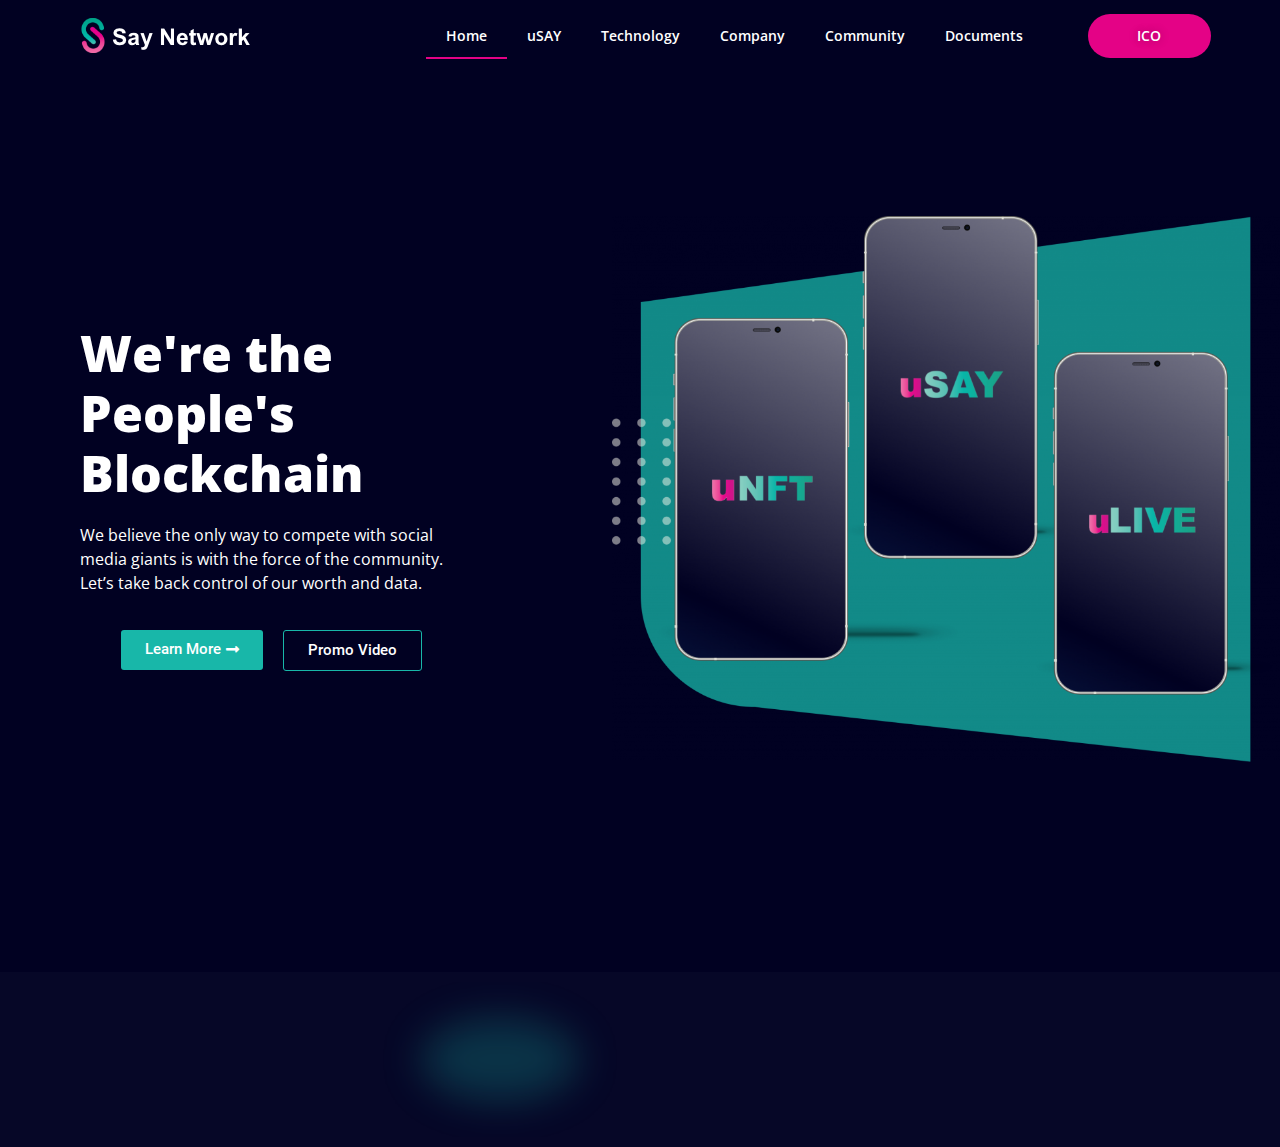
==== commit e5ca7622: "update url domain" ====
--- a/index.html
+++ b/index.html
@@ -6,9 +6,6 @@
 	<title>We&#039;re the People&#039;s Blockchain</title>
 	<meta name="robots" content="max-image-preview:large">
 	<link rel="dns-prefetch" href="//s.w.org">
-	<link rel="alternate" type="application/rss+xml" title=" &raquo; Feed" href="https://saynetwork.io/feed/">
-	<link rel="alternate" type="application/rss+xml" title=" &raquo; Comments Feed"
-		href="https://saynetwork.io/comments/feed/">
 	<script type="text/javascript">
 		window._wpemojiSettings = {
 			"baseUrl": "https:\/\/s.w.org\/images\/core\/emoji\/14.0.0\/72x72\/",
@@ -362,30 +359,9 @@
 	<script type="text/javascript" src="js/ajaxdata.js" id="wpm-6310-ajax-script-js"></script>
 	<script type="text/javascript" src="js/jquery.min.js" id="jquery-core-js"></script>
 	<script type="text/javascript" src="js/jquery-migrate.min.js" id="jquery-migrate-js"></script>
-	<link rel="https://api.w.org/" href="https://saynetwork.io/wp-json/">
-	<link rel="alternate" type="application/json" href="https://saynetwork.io/wp-json/wp/v2/pages/14">
-	<link rel="EditURI" type="application/rsd+xml" title="RSD" href="https://saynetwork.io/xmlrpc.php?rsd">
-	<link rel="wlwmanifest" type="application/wlwmanifest+xml" href="https://saynetwork.io/wp-includes/wlwmanifest.xml">
-	<meta name="generator" content="WordPress 6.0">
-	<meta name="generator" content="WooCommerce 6.5.1">
-	<link rel="canonical" href="https://saynetwork.io/">
-	<link rel="shortlink" href="https://saynetwork.io/">
-	<link rel="alternate" type="application/json+oembed"
-		href="https://saynetwork.io/wp-json/oembed/1.0/embed?url=https%3A%2F%2Fsaynetwork.io%2F">
-	<link rel="alternate" type="text/xml+oembed"
-		href="https://saynetwork.io/wp-json/oembed/1.0/embed?url=https%3A%2F%2Fsaynetwork.io%2F&#038;format=xml">
-	<noscript>
-		<style>
-			.woocommerce-product-gallery {
-				opacity: 1 !important;
-			}
-		</style>
-	</noscript>
 	<link rel="icon" href="images/cropped-say-logo-icon--32x32.png" sizes="32x32">
 	<link rel="icon" href="images/cropped-say-logo-icon--192x192.png" sizes="192x192">
 	<link rel="apple-touch-icon" href="images/cropped-say-logo-icon--180x180.png">
-	<meta name="msapplication-TileImage"
-		content="https://saynetwork.io/wp-content/uploads/2022/05/cropped-say-logo-icon--270x270.png">
 	<style type="text/css" id="wp-custom-css">
 		.elementor-nav-menu--dropdown a {
 			color: #ffffff !important;
@@ -639,23 +615,23 @@
 															<ul class="sub-menu elementor-nav-menu--dropdown">
 																<li
 																	class="menu-item menu-item-type-custom menu-item-object-custom menu-item-405">
-																	<a href="https://discord.gg/meVp6PcJpz"
+																	<a href="https://www.youtube.com/channel/UCbDrahLook-vnULDFsnyZ2Q"
 																		class="elementor-sub-item">Youtube</a></li>
 																<li
 																	class="menu-item menu-item-type-custom menu-item-object-custom menu-item-406">
-																	<a href="https://t.me/saynetwork"
+																	<a href="https://t.me/uSayNetwork"
 																		class="elementor-sub-item">Telegram</a></li>
 																<li
 																	class="menu-item menu-item-type-custom menu-item-object-custom menu-item-407">
-																	<a href="https://www.reddit.com/r/SAYnetworkofficial/"
+																	<a href="https://www.reddit.com/user/uSayNetwork"
 																		class="elementor-sub-item">Reddit</a></li>
 																<li
 																	class="menu-item menu-item-type-custom menu-item-object-custom menu-item-408">
-																	<a href="https://twitter.com/SayNetworkDAO"
+																	<a href="https://twitter.com/uSayNetwork"
 																		class="elementor-sub-item">Twitter</a></li>
 																<li
 																	class="menu-item menu-item-type-custom menu-item-object-custom menu-item-403">
-																	<a href="https://medium.com/@SayNetworkDAO"
+																	<a href="https://medium.com/@usaynetwork"
 																		class="elementor-sub-item">Medium</a></li>
 															</ul>
 														</li>
@@ -678,15 +654,6 @@
 																	class="menu-item menu-item-type-custom menu-item-object-custom menu-item-562">
 																	<a href="/cybersecurity/"
 																		class="elementor-sub-item">Cybersecurity</a>
-																</li>
-																<li
-																	class="menu-item menu-item-type-custom menu-item-object-custom menu-item-516">
-																	<a href="https://saynetwork.notion.site/How-to-Use-Solana-8cffcc6ff0db463593f4df710a6a6573"
-																		class="elementor-sub-item">How to Use Solana</a>
-																</li>
-																<li
-																	class="menu-item menu-item-type-custom menu-item-object-custom menu-item-518">
-																	<a class="elementor-sub-item">Community Program</a>
 																</li>
 																<li
 																	class="menu-item menu-item-type-custom menu-item-object-custom menu-item-519">
@@ -709,16 +676,16 @@
 													<ul id="menu-2-5e82a3a" class="elementor-nav-menu">
 														<li
 															class="menu-item menu-item-type-post_type menu-item-object-page menu-item-home current-menu-item page_item page-item-14 current_page_item menu-item-17">
-															<a href="https://saynetwork.io/" aria-current="page"
+															<a href="/" aria-current="page"
 																class="elementor-item elementor-item-active"
 																tabindex="-1">Home</a></li>
 														<li
 															class="menu-item menu-item-type-post_type menu-item-object-page menu-item-203">
-															<a href="https://saynetwork.io/usay/" class="elementor-item"
+															<a href="/usay/" class="elementor-item"
 																tabindex="-1">uSAY</a></li>
 														<li
 															class="menu-item menu-item-type-post_type menu-item-object-page menu-item-251">
-															<a href="https://saynetwork.io/technology/"
+															<a href="/technology/"
 																class="elementor-item" tabindex="-1">Technology</a></li>
 														<li
 															class="menu-item menu-item-type-custom menu-item-object-custom menu-item-has-children menu-item-514">
@@ -726,12 +693,12 @@
 															<ul class="sub-menu elementor-nav-menu--dropdown">
 																<li
 																	class="menu-item menu-item-type-post_type menu-item-object-page menu-item-270">
-																	<a href="https://saynetwork.io/team/"
+																	<a href="/team/"
 																		class="elementor-sub-item"
 																		tabindex="-1">Team</a></li>
 																<li
 																	class="menu-item menu-item-type-custom menu-item-object-custom menu-item-515">
-																	<a href="https://saynetwork.notion.site/Vision-Mission-27c616c32dc349c7bf8f64ccdb606783"
+																	<a href="/vision&mision/"
 																		class="elementor-sub-item" tabindex="-1">Vision
 																		&#038; Mission</a></li>
 																<li
@@ -746,27 +713,27 @@
 															<ul class="sub-menu elementor-nav-menu--dropdown">
 																<li
 																	class="menu-item menu-item-type-custom menu-item-object-custom menu-item-405">
-																	<a href="https://discord.gg/meVp6PcJpz"
-																		class="elementor-sub-item"
-																		tabindex="-1">Discord</a></li>
+																	<a href="https://www.youtube.com/channel/UCbDrahLook-vnULDFsnyZ2Q"
+																		class="elementor-sub-item"
+																		tabindex="-1">Youtube</a></li>
 																<li
 																	class="menu-item menu-item-type-custom menu-item-object-custom menu-item-406">
-																	<a href="https://t.me/saynetwork"
+																	<a href="https://t.me/uSayNetwork"
 																		class="elementor-sub-item"
 																		tabindex="-1">Telegram</a></li>
 																<li
 																	class="menu-item menu-item-type-custom menu-item-object-custom menu-item-407">
-																	<a href="https://www.reddit.com/r/SAYnetworkofficial/"
+																	<a href="https://www.reddit.com/user/uSayNetwork"
 																		class="elementor-sub-item"
 																		tabindex="-1">Reddit</a></li>
 																<li
 																	class="menu-item menu-item-type-custom menu-item-object-custom menu-item-408">
-																	<a href="https://twitter.com/SayNetworkDAO"
+																	<a href="https://twitter.com/uSayNetwork"
 																		class="elementor-sub-item"
 																		tabindex="-1">Twitter</a></li>
 																<li
 																	class="menu-item menu-item-type-custom menu-item-object-custom menu-item-403">
-																	<a href="https://medium.com/@SayNetworkDAO"
+																	<a href="https://medium.com/@usaynetwork"
 																		class="elementor-sub-item"
 																		tabindex="-1">Medium</a></li>
 															</ul>
@@ -782,7 +749,7 @@
 																		tabindex="-1">Litepaper</a></li>
 																<li
 																	class="menu-item menu-item-type-custom menu-item-object-custom menu-item-522">
-																	<a href="https://saynetwork.notion.site/Roadmap-ddfd795fc98c4df29affcbddb76a9c1c"
+																	<a href="/roadmap/"
 																		class="elementor-sub-item"
 																		tabindex="-1">Roadmap</a></li>
 																<li
@@ -791,18 +758,9 @@
 																		tabindex="-1">Tokenomics</a></li>
 																<li
 																	class="menu-item menu-item-type-custom menu-item-object-custom menu-item-562">
-																	<a href="https://saynetwork.notion.site/Cybersecurity-256e3fe0d6084123b5a9ab1c60300e3f"
+																	<a href="/cybersecurity/"
 																		class="elementor-sub-item"
 																		tabindex="-1">Cybersecurity</a></li>
-																<li
-																	class="menu-item menu-item-type-custom menu-item-object-custom menu-item-516">
-																	<a href="https://saynetwork.notion.site/How-to-Use-Solana-8cffcc6ff0db463593f4df710a6a6573"
-																		class="elementor-sub-item" tabindex="-1">How to
-																		Use Solana</a></li>
-																<li
-																	class="menu-item menu-item-type-custom menu-item-object-custom menu-item-518">
-																	<a class="elementor-sub-item"
-																		tabindex="-1">Community Program</a></li>
 																<li
 																	class="menu-item menu-item-type-custom menu-item-object-custom menu-item-519">
 																	<a class="elementor-sub-item"
@@ -829,7 +787,7 @@
 									<a href="#" class="elementor-button-link elementor-button elementor-size-md"
 										role="button">
 										<span class="elementor-button-content-wrapper">
-											<span class="elementor-button-text">Presale</span>
+											<span class="elementor-button-text">ICO</span>
 										</span>
 									</a>
 								</div>
@@ -880,16 +838,16 @@
 													<ul id="menu-1-5d3a3e5" class="elementor-nav-menu">
 														<li
 															class="menu-item menu-item-type-post_type menu-item-object-page menu-item-home current-menu-item page_item page-item-14 current_page_item menu-item-17">
-															<a href="https://saynetwork.io/" aria-current="page"
+															<a href="/" aria-current="page"
 																class="elementor-item elementor-item-active">Home</a>
 														</li>
 														<li
 															class="menu-item menu-item-type-post_type menu-item-object-page menu-item-203">
-															<a href="https://saynetwork.io/usay/"
+															<a href="/usay/"
 																class="elementor-item">uSAY</a></li>
 														<li
 															class="menu-item menu-item-type-post_type menu-item-object-page menu-item-251">
-															<a href="https://saynetwork.io/technology/"
+															<a href="/technology/"
 																class="elementor-item">Technology</a></li>
 														<li
 															class="menu-item menu-item-type-custom menu-item-object-custom menu-item-has-children menu-item-514">
@@ -897,11 +855,11 @@
 															<ul class="sub-menu elementor-nav-menu--dropdown">
 																<li
 																	class="menu-item menu-item-type-post_type menu-item-object-page menu-item-270">
-																	<a href="https://saynetwork.io/team/"
+																	<a href="/team/"
 																		class="elementor-sub-item">Team</a></li>
 																<li
 																	class="menu-item menu-item-type-custom menu-item-object-custom menu-item-515">
-																	<a href="https://saynetwork.notion.site/Vision-Mission-27c616c32dc349c7bf8f64ccdb606783"
+																	<a href="/vision&mision/"
 																		class="elementor-sub-item">Vision &#038;
 																		Mission</a></li>
 																<li
@@ -915,23 +873,23 @@
 															<ul class="sub-menu elementor-nav-menu--dropdown">
 																<li
 																	class="menu-item menu-item-type-custom menu-item-object-custom menu-item-405">
-																	<a href="https://discord.gg/meVp6PcJpz"
-																		class="elementor-sub-item">Discord</a></li>
+																	<a href="https://www.youtube.com/channel/UCbDrahLook-vnULDFsnyZ2Q"
+																		class="elementor-sub-item">Youtube</a></li>
 																<li
 																	class="menu-item menu-item-type-custom menu-item-object-custom menu-item-406">
-																	<a href="https://t.me/saynetwork"
+																	<a href="https://t.me/uSayNetwork"
 																		class="elementor-sub-item">Telegram</a></li>
 																<li
 																	class="menu-item menu-item-type-custom menu-item-object-custom menu-item-407">
-																	<a href="https://www.reddit.com/r/SAYnetworkofficial/"
+																	<a href="https://www.reddit.com/user/uSayNetwork"
 																		class="elementor-sub-item">Reddit</a></li>
 																<li
 																	class="menu-item menu-item-type-custom menu-item-object-custom menu-item-408">
-																	<a href="https://twitter.com/SayNetworkDAO"
+																	<a href="https://twitter.com/uSayNetwork"
 																		class="elementor-sub-item">Twitter</a></li>
 																<li
 																	class="menu-item menu-item-type-custom menu-item-object-custom menu-item-403">
-																	<a href="https://medium.com/@SayNetworkDAO"
+																	<a href="https://medium.com/@usaynetwork"
 																		class="elementor-sub-item">Medium</a></li>
 															</ul>
 														</li>
@@ -945,24 +903,15 @@
 																		class="elementor-sub-item">Litepaper</a></li>
 																<li
 																	class="menu-item menu-item-type-custom menu-item-object-custom menu-item-522">
-																	<a href="https://saynetwork.notion.site/Roadmap-ddfd795fc98c4df29affcbddb76a9c1c"
+																	<a href="/roadmap/"
 																		class="elementor-sub-item">Roadmap</a></li>
 																<li
 																	class="menu-item menu-item-type-custom menu-item-object-custom menu-item-523">
 																	<a class="elementor-sub-item">Tokenomics</a></li>
 																<li
 																	class="menu-item menu-item-type-custom menu-item-object-custom menu-item-562">
-																	<a href="https://saynetwork.notion.site/Cybersecurity-256e3fe0d6084123b5a9ab1c60300e3f"
+																	<a href="/cybersecurity/"
 																		class="elementor-sub-item">Cybersecurity</a>
-																</li>
-																<li
-																	class="menu-item menu-item-type-custom menu-item-object-custom menu-item-516">
-																	<a href="https://saynetwork.notion.site/How-to-Use-Solana-8cffcc6ff0db463593f4df710a6a6573"
-																		class="elementor-sub-item">How to Use Solana</a>
-																</li>
-																<li
-																	class="menu-item menu-item-type-custom menu-item-object-custom menu-item-518">
-																	<a class="elementor-sub-item">Community Program</a>
 																</li>
 																<li
 																	class="menu-item menu-item-type-custom menu-item-object-custom menu-item-519">
@@ -1022,27 +971,27 @@
 															<ul class="sub-menu elementor-nav-menu--dropdown">
 																<li
 																	class="menu-item menu-item-type-custom menu-item-object-custom menu-item-405">
-																	<a href="https://discord.gg/meVp6PcJpz"
+																	<a href="https://www.youtube.com/channel/UCbDrahLook-vnULDFsnyZ2Q"
 																		class="elementor-sub-item"
 																		tabindex="-1">Youtube</a></li>
 																<li
 																	class="menu-item menu-item-type-custom menu-item-object-custom menu-item-406">
-																	<a href="https://t.me/saynetwork"
+																	<a href="https://t.me/uSayNetwork"
 																		class="elementor-sub-item"
 																		tabindex="-1">Telegram</a></li>
 																<li
 																	class="menu-item menu-item-type-custom menu-item-object-custom menu-item-407">
-																	<a href="https://www.reddit.com/r/SAYnetworkofficial/"
+																	<a href="https://www.reddit.com/user/uSayNetwork"
 																		class="elementor-sub-item"
 																		tabindex="-1">Reddit</a></li>
 																<li
 																	class="menu-item menu-item-type-custom menu-item-object-custom menu-item-408">
-																	<a href="https://twitter.com/SayNetworkDAO"
+																	<a href="https://twitter.com/uSayNetwork"
 																		class="elementor-sub-item"
 																		tabindex="-1">Twitter</a></li>
 																<li
 																	class="menu-item menu-item-type-custom menu-item-object-custom menu-item-403">
-																	<a href="https://medium.com/@SayNetworkDAO"
+																	<a href="https://medium.com/@usaynetwork"
 																		class="elementor-sub-item"
 																		tabindex="-1">Medium</a></li>
 															</ul>
@@ -1070,15 +1019,6 @@
 																	<a href="/cybersecurity/"
 																		class="elementor-sub-item"
 																		tabindex="-1">Cybersecurity</a></li>
-																<li
-																	class="menu-item menu-item-type-custom menu-item-object-custom menu-item-516">
-																	<a href="https://saynetwork.notion.site/How-to-Use-Solana-8cffcc6ff0db463593f4df710a6a6573"
-																		class="elementor-sub-item" tabindex="-1">How to
-																		Use Solana</a></li>
-																<li
-																	class="menu-item menu-item-type-custom menu-item-object-custom menu-item-518">
-																	<a class="elementor-sub-item"
-																		tabindex="-1">Community Program</a></li>
 																<li
 																	class="menu-item menu-item-type-custom menu-item-object-custom menu-item-519">
 																	<a class="elementor-sub-item"
@@ -1110,7 +1050,7 @@
 														class="elementor-button-link elementor-button elementor-size-md"
 														role="button">
 														<span class="elementor-button-content-wrapper">
-															<span class="elementor-button-text">Presale</span>
+															<span class="elementor-button-text">ICO</span>
 														</span>
 													</a>
 												</div>
@@ -1419,29 +1359,6 @@
 														<p class="elementor-image-box-description">uSAY, uNFT & uLIVE
 															built as native applications. It makes them more secure and
 															performant. </p>
-													</div>
-												</div>
-											</div>
-										</div>
-									</div>
-								</div>
-								<div class="elementor-column elementor-col-25 elementor-inner-column elementor-element elementor-element-8795a54"
-									data-id="8795a54" data-element_type="column">
-									<div class="elementor-widget-wrap elementor-element-populated">
-										<div class="elementor-element elementor-element-52dafed elementor-position-left elementor-vertical-align-top elementor-invisible elementor-widget elementor-widget-image-box"
-											data-id="52dafed" data-element_type="widget"
-											data-settings="{&quot;_animation&quot;:&quot;fadeInRight&quot;}"
-											data-widget_type="image-box.default">
-											<div class="elementor-widget-container">
-												<div class="elementor-image-box-wrapper">
-													<figure class="elementor-image-box-img"><img width="104"
-															height="104" src="images/Solana-Fork-Icon-Pink_2x.png"
-															class="attachment-full size-full" alt loading="lazy">
-													</figure>
-													<div class="elementor-image-box-content">
-														<h5 class="elementor-image-box-title">Solana Fork</h5>
-														<p class="elementor-image-box-description">We are forking Solana
-															for its speed, low cost and energy-efficiency. </p>
 													</div>
 												</div>
 											</div>
